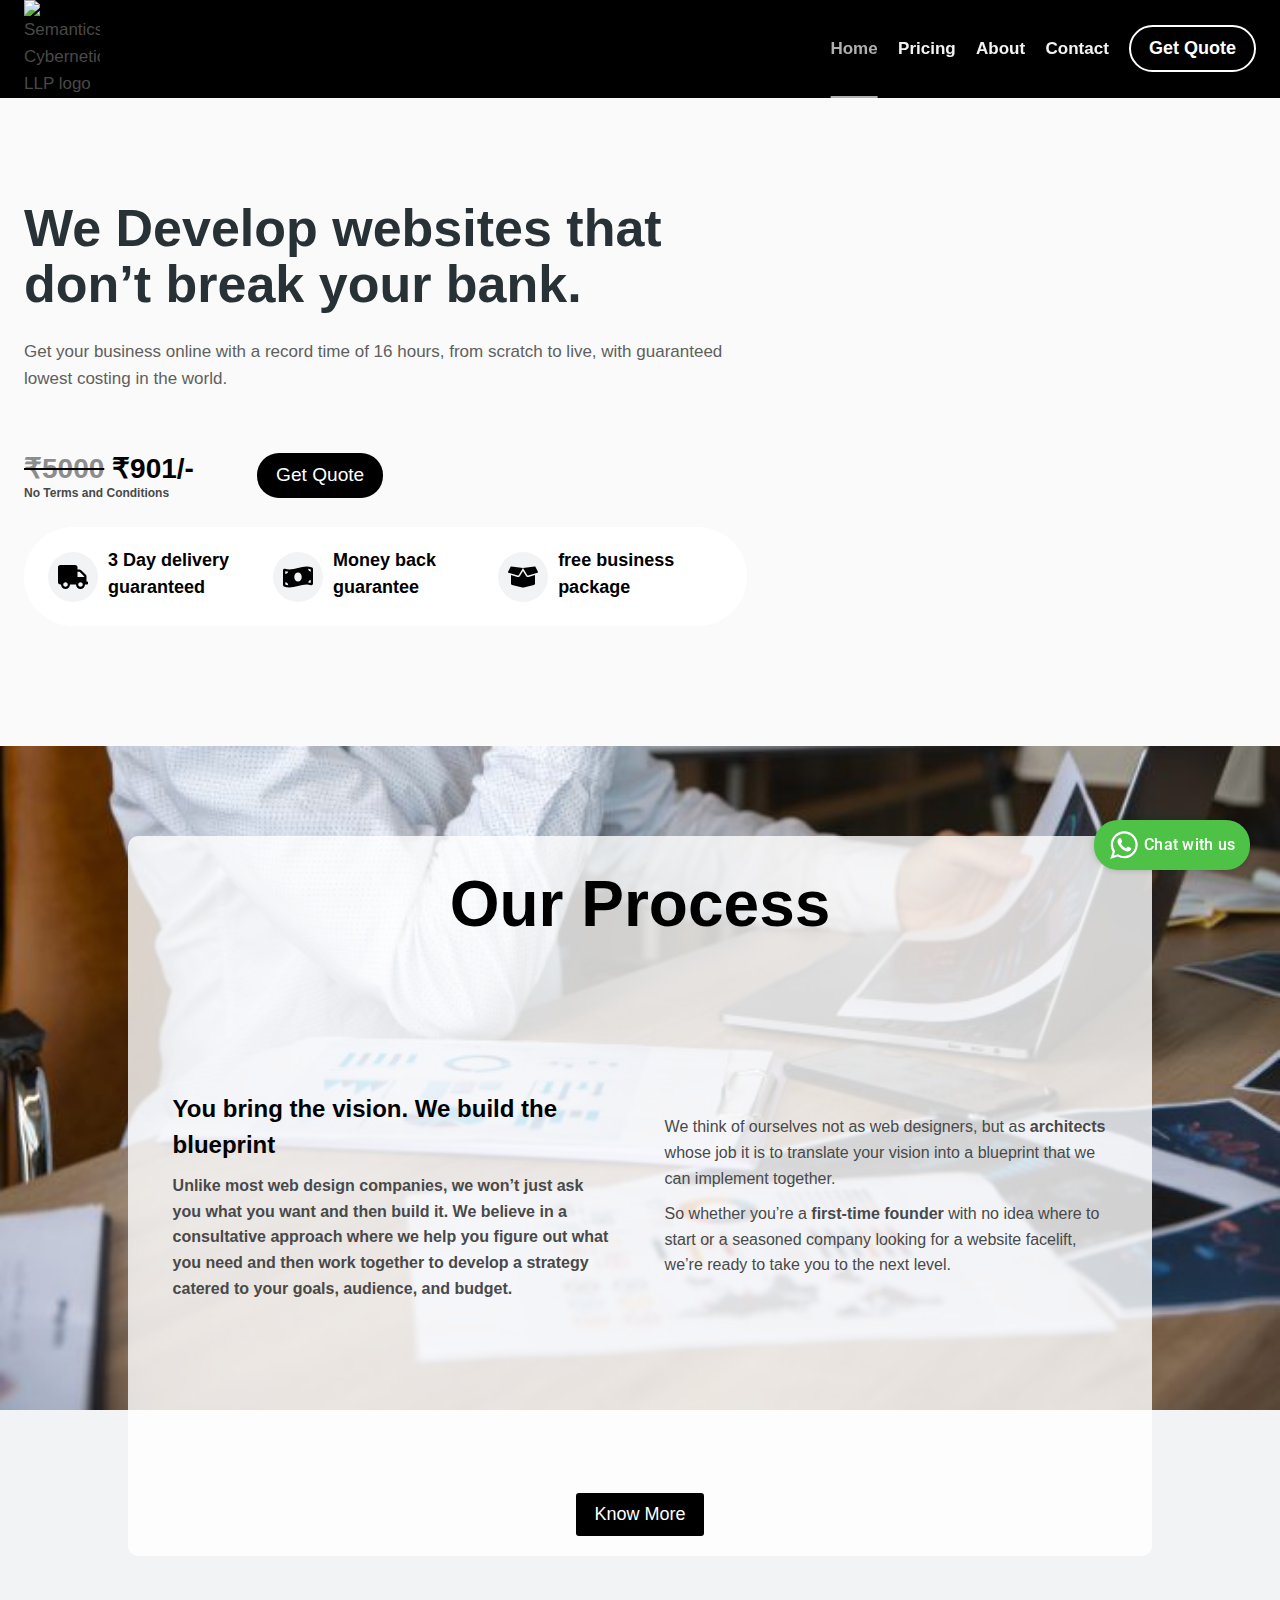
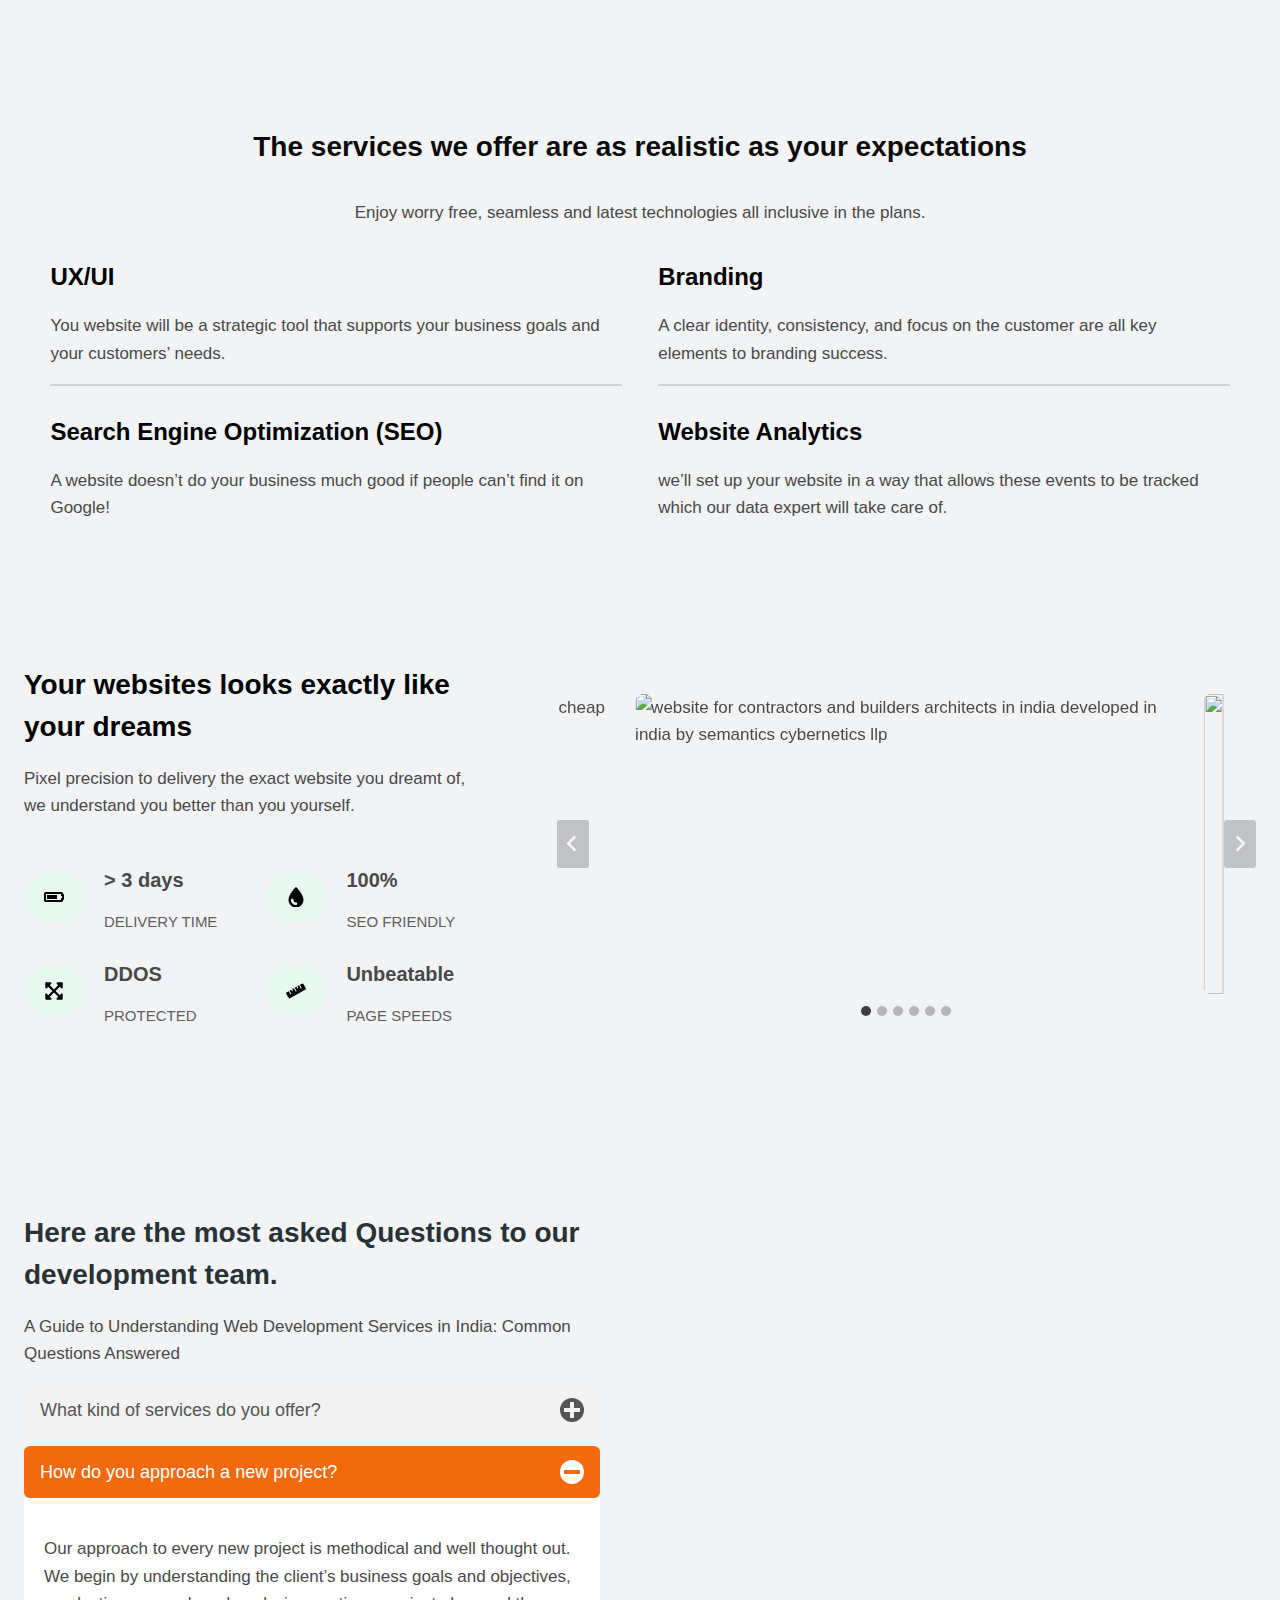
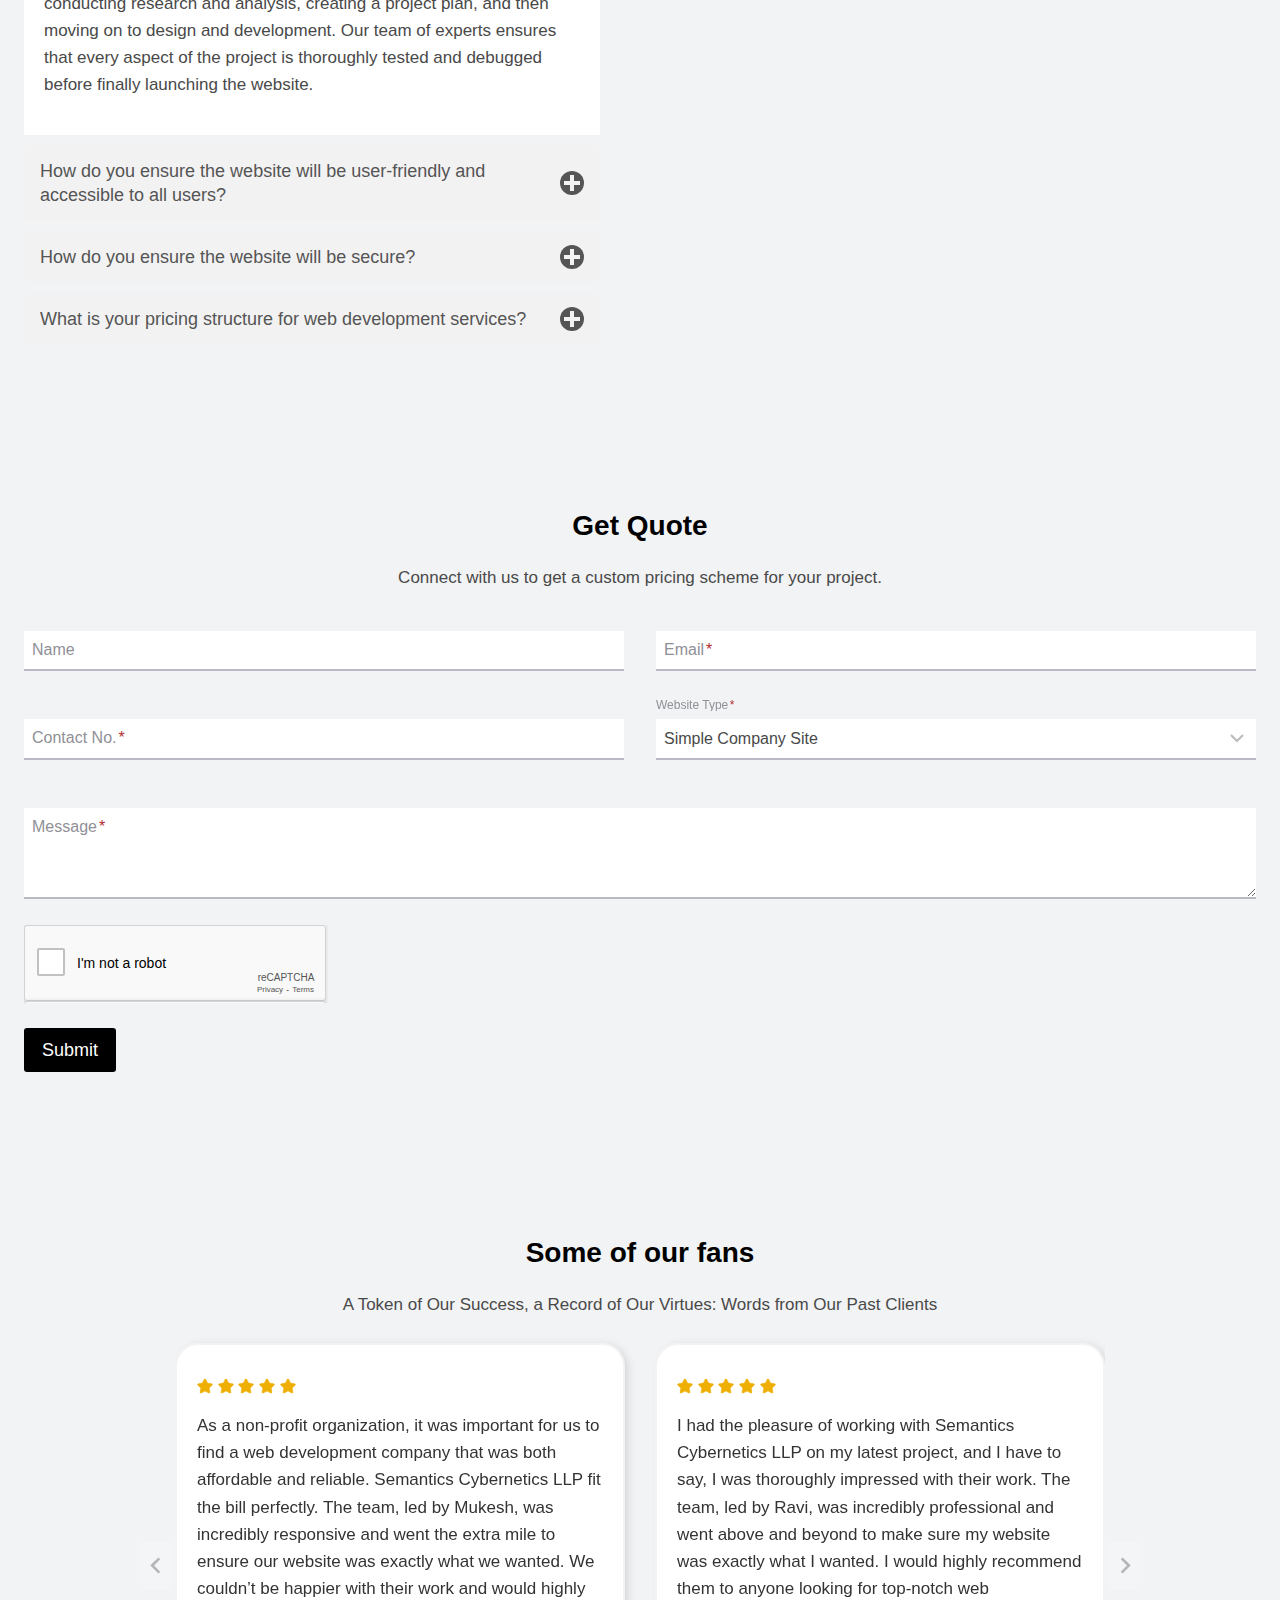
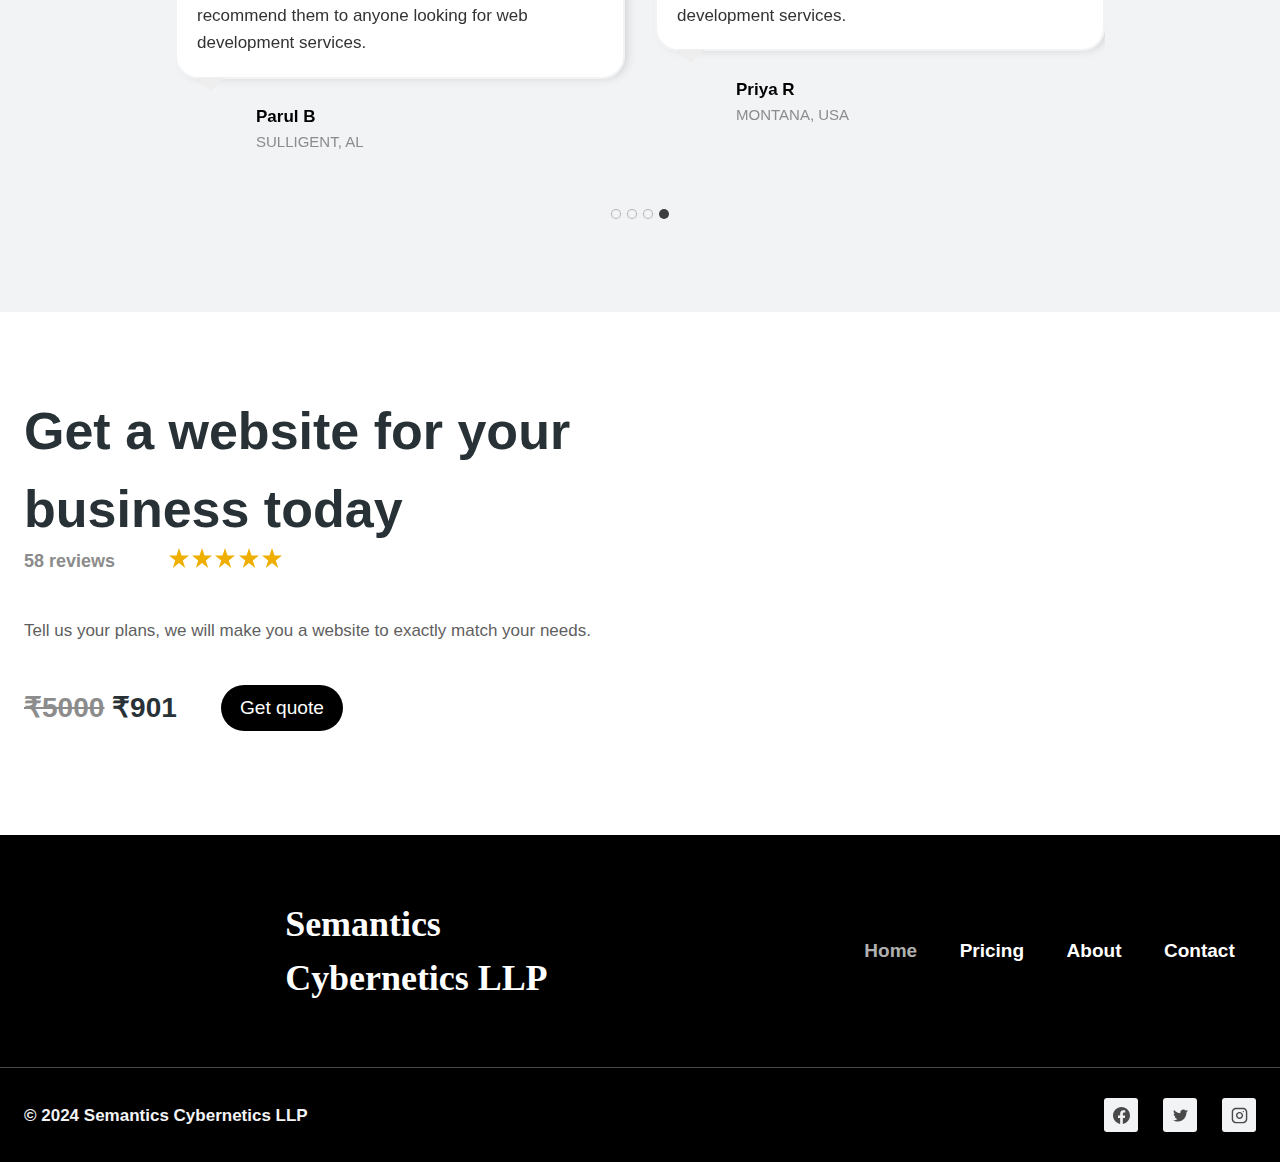
==== index.html @ c0af5b76 "Add files via upload" ====
<!DOCTYPE html>
<html lang="en-US" class="" itemtype="https://schema.org/WebPage" itemscope="" style="--scrollbar-offset: 23px;">
<div id="in-page-channel-node-id" data-channel-name="in_page_channel_gpv8ZA"></div>

<head>
	<meta http-equiv="Content-Type" content="text/html; charset=UTF-8">
	<meta http-equiv="origin-trial"
		content="[base64]">
	<meta name="viewport" content="width=device-width, initial-scale=1, minimum-scale=1">
	<link rel="stylesheet" id="kadence-kb-splide-css" href="./public/kadence-splide.min.css" media="all">
	<link rel="stylesheet" id="kadence-blocks-splide-css" href="./public/kb-blocks-splide.min.css" media="all">
	<meta name="robots" content="index, follow, max-image-preview:large, max-snippet:-1, max-video-preview:-1">
	<title>Semantics Cybernetics - Best Web Development Company in India</title>
	<meta name="description"
		content="Trusted for expert search engine optimization, secure websites, and DDOS protection, the ultimate web devopment company in INDIA. Experience high-quality web development services at affordable rates with fast delivery times.">
	<link rel="canonical" href="https://secy.co.in/">
	<meta property="og:locale" content="en_US">
	<meta property="og:type" content="website">
	<meta property="og:title" content="Semantics Cybernetics - Best Web Development Company in India">
	<meta property="og:description"
		content="Trusted for expert search engine optimization, secure websites, and DDOS protection, the ultimate web devopment company in INDIA. Experience high-quality web development services at affordable rates with fast delivery times.">
	<meta property="og:url" content="https://secy.co.in/">
	<meta property="og:site_name" content="Semantics Cybernetics">
	<meta property="article:modified_time" content="2023-11-03T21:18:06+00:00">
	<meta property="og:image"
		content="https://secy.co.in/storage/2023/11/office-workers-using-finance-graphs-683x1024.jpg">
	<meta name="twitter:card" content="summary_large_image">
	<script type="text/javascript" async="" src="./public/recaptcha__en.js.download" crossorigin="anonymous"
		integrity="sha384-rT2oxg4iyBQHCBDmO5FKCpCkuhA/D4wr4iso9Mam8l5oD+twbrStu6rkUmnvVmtw"></script>
	<script type="application/ld+json"
		class="yoast-schema-graph">{"@context":"https://schema.org","@graph":[{"@type":["WebPage","ProfilePage"],"@id":"https://secy.co.in/","url":"https://secy.co.in/","name":"Semantics Cybernetics - Best Web Development Company in India","isPartOf":{"@id":"https://secy.co.in/#website"},"about":{"@id":"https://secy.co.in/#organization"},"primaryImageOfPage":{"@id":"https://secy.co.in/#primaryimage"},"image":{"@id":"https://secy.co.in/#primaryimage"},"thumbnailUrl":"https://secy.co.in/storage/2023/11/office-workers-using-finance-graphs-683x1024.jpg","datePublished":"2021-12-25T12:41:08+00:00","dateModified":"2023-11-03T21:18:06+00:00","description":"Trusted for expert search engine optimization, secure websites, and DDOS protection, the ultimate web devopment company in INDIA. Experience high-quality web development services at affordable rates with fast delivery times.","breadcrumb":{"@id":"https://secy.co.in/#breadcrumb"},"inLanguage":"en-US","potentialAction":[{"@type":"ReadAction","target":["https://secy.co.in/"]}]},{"@type":"ImageObject","inLanguage":"en-US","@id":"https://secy.co.in/#primaryimage","url":"https://secy.co.in/storage/2023/11/office-workers-using-finance-graphs-scaled.jpg","contentUrl":"https://secy.co.in/storage/2023/11/office-workers-using-finance-graphs-scaled.jpg","width":1707,"height":2560,"caption":"Team Process at Semantics Cybernetics LLP"},{"@type":"BreadcrumbList","@id":"https://secy.co.in/#breadcrumb","itemListElement":[{"@type":"ListItem","position":1,"name":"Home"}]},{"@type":"WebSite","@id":"https://secy.co.in/#website","url":"https://secy.co.in/","name":"Semantics Cybernetics","description":"Awesome Website Development","publisher":{"@id":"https://secy.co.in/#organization"},"alternateName":"SeCy","potentialAction":[{"@type":"SearchAction","target":{"@type":"EntryPoint","urlTemplate":"https://secy.co.in/?s={search_term_string}"},"query-input":"required name=search_term_string"}],"inLanguage":"en-US"},{"@type":"Organization","@id":"https://secy.co.in/#organization","name":"Semantics Cybernetics LLP","alternateName":"SeCy","url":"https://secy.co.in/","logo":{"@type":"ImageObject","inLanguage":"en-US","@id":"https://secy.co.in/#/schema/logo/image/","url":"https://secy.co.in/storage/2023/02/SeCy-Orange-Gradient.png","contentUrl":"https://secy.co.in/storage/2023/02/SeCy-Orange-Gradient.png","width":1557,"height":942,"caption":"Semantics Cybernetics LLP"},"image":{"@id":"https://secy.co.in/#/schema/logo/image/"},"mainEntityOfPage":{"@id":"https://secy.co.in/"}}]}</script>
	<meta name="google-site-verification" content="K4ntUdf86Wr6j3VxGRtyZbbBjKArEpvR2yXHr0nszTc">
	<link rel="alternate" type="application/rss+xml" title="Semantics Cybernetics » Feed"
		href="https://secy.co.in/feed/">
	<link rel="alternate" type="application/rss+xml" title="Semantics Cybernetics » Comments Feed"
		href="https://secy.co.in/comments/feed/">
	<script>document.documentElement.classList.remove('no-js');</script>
	<script>
		window._wpemojiSettings = { "baseUrl": "https:\/\/s.w.org\/images\/core\/emoji\/15.0.3\/72x72\/", "ext": ".png", "svgUrl": "https:\/\/s.w.org\/images\/core\/emoji\/15.0.3\/svg\/", "svgExt": ".svg", "source": { "concatemoji": "https:\/\/secy.co.in\/lib\/js\/wp-emoji-release.min.js" } };
		/*! This file is auto-generated */
		!function (i, n) { var o, s, e; function c(e) { try { var t = { supportTests: e, timestamp: (new Date).valueOf() }; sessionStorage.setItem(o, JSON.stringify(t)) } catch (e) { } } function p(e, t, n) { e.clearRect(0, 0, e.canvas.width, e.canvas.height), e.fillText(t, 0, 0); var t = new Uint32Array(e.getImageData(0, 0, e.canvas.width, e.canvas.height).data), r = (e.clearRect(0, 0, e.canvas.width, e.canvas.height), e.fillText(n, 0, 0), new Uint32Array(e.getImageData(0, 0, e.canvas.width, e.canvas.height).data)); return t.every(function (e, t) { return e === r[t] }) } function u(e, t, n) { switch (t) { case "flag": return n(e, "\ud83c\udff3\ufe0f\u200d\u26a7\ufe0f", "\ud83c\udff3\ufe0f\u200b\u26a7\ufe0f") ? !1 : !n(e, "\ud83c\uddfa\ud83c\uddf3", "\ud83c\uddfa\u200b\ud83c\uddf3") && !n(e, "\ud83c\udff4\udb40\udc67\udb40\udc62\udb40\udc65\udb40\udc6e\udb40\udc67\udb40\udc7f", "\ud83c\udff4\u200b\udb40\udc67\u200b\udb40\udc62\u200b\udb40\udc65\u200b\udb40\udc6e\u200b\udb40\udc67\u200b\udb40\udc7f"); case "emoji": return !n(e, "\ud83d\udc26\u200d\u2b1b", "\ud83d\udc26\u200b\u2b1b") }return !1 } function f(e, t, n) { var r = "undefined" != typeof WorkerGlobalScope && self instanceof WorkerGlobalScope ? new OffscreenCanvas(300, 150) : i.createElement("canvas"), a = r.getContext("2d", { willReadFrequently: !0 }), o = (a.textBaseline = "top", a.font = "600 32px Arial", {}); return e.forEach(function (e) { o[e] = t(a, e, n) }), o } function t(e) { var t = i.createElement("script"); t.src = e, t.defer = !0, i.head.appendChild(t) } "undefined" != typeof Promise && (o = "wpEmojiSettingsSupports", s = ["flag", "emoji"], n.supports = { everything: !0, everythingExceptFlag: !0 }, e = new Promise(function (e) { i.addEventListener("DOMContentLoaded", e, { once: !0 }) }), new Promise(function (t) { var n = function () { try { var e = JSON.parse(sessionStorage.getItem(o)); if ("object" == typeof e && "number" == typeof e.timestamp && (new Date).valueOf() < e.timestamp + 604800 && "object" == typeof e.supportTests) return e.supportTests } catch (e) { } return null }(); if (!n) { if ("undefined" != typeof Worker && "undefined" != typeof OffscreenCanvas && "undefined" != typeof URL && URL.createObjectURL && "undefined" != typeof Blob) try { var e = "postMessage(" + f.toString() + "(" + [JSON.stringify(s), u.toString(), p.toString()].join(",") + "));", r = new Blob([e], { type: "text/javascript" }), a = new Worker(URL.createObjectURL(r), { name: "wpTestEmojiSupports" }); return void (a.onmessage = function (e) { c(n = e.data), a.terminate(), t(n) }) } catch (e) { } c(n = f(s, u, p)) } t(n) }).then(function (e) { for (var t in e) n.supports[t] = e[t], n.supports.everything = n.supports.everything && n.supports[t], "flag" !== t && (n.supports.everythingExceptFlag = n.supports.everythingExceptFlag && n.supports[t]); n.supports.everythingExceptFlag = n.supports.everythingExceptFlag && !n.supports.flag, n.DOMReady = !1, n.readyCallback = function () { n.DOMReady = !0 } }).then(function () { return e }).then(function () { var e; n.supports.everything || (n.readyCallback(), (e = n.source || {}).concatemoji ? t(e.concatemoji) : e.wpemoji && e.twemoji && (t(e.twemoji), t(e.wpemoji))) })) }((window, document), window._wpemojiSettings);
	</script>
	<style id="wp-emoji-styles-inline-css">
		img.wp-smiley,
		img.emoji {
			display: inline !important;
			border: none !important;
			box-shadow: none !important;
			height: 1em !important;
			width: 1em !important;
			margin: 0 0.07em !important;
			vertical-align: -0.1em !important;
			background: none !important;
			padding: 0 !important;
		}
	</style>
	<link rel="stylesheet" id="wp-block-library-css" href="./public/style.min.css" media="all">
	<link rel="stylesheet" href="style.css">
	<link rel="stylesheet" id="child-theme-css" href="./public/style.css" media="all">
	<link rel="stylesheet" id="kadence-global-css" href="./public/global.min.css" media="all">
	<link rel="stylesheet" id="kadence-header-css" href="./public/header.min.css" media="all">
	<link rel="stylesheet" id="kadence-content-css" href="./public/content.min.css" media="all">
	<link rel="stylesheet" id="kadence-footer-css" href="./public/footer.min.css" media="all">
	<link rel="stylesheet" id="kadence-blocks-rowlayout-css" href="./public/style-blocks-rowlayout.css" media="all">
	<link rel="stylesheet" id="kadence-blocks-column-css" href="./public/style-blocks-column.css" media="all">
	</style>
	<link rel="stylesheet" id="kadence-blocks-icon-css" href="./public/style-blocks-icon.css" media="all">
	<link rel="stylesheet" id="kadence-blocks-advancedbtn-css" href="./public/style-blocks-advancedbtn.css" media="all">
	<link rel="stylesheet" id="kadence-blocks-infobox-css" href="./public/style-blocks-infobox.css" media="all">
	<link rel="stylesheet" id="kadence-blocks-advancedgallery-css" href="./public/style-blocks-advancedgallery.css"
		media="all">
	<link rel="stylesheet" id="kadence-blocks-image-css" href="./public/style-blocks-image.css" media="all">
	<link rel="stylesheet" id="kadence-blocks-spacer-css" href="./public/style-blocks-spacer.css" media="all">
	<link rel="stylesheet" id="kadence-blocks-accordion-css" href="./public/style-blocks-accordion.css" media="all">
	<link rel="stylesheet" id="kadence-blocks-advanced-form-css" href="./public/style-blocks-advanced-form.css"
		media="all">
	<link rel="stylesheet" id="kadence-blocks-testimonials-css" href="./public/style-blocks-testimonials.css"
		media="all">
	<style id="kadence-blocks-global-variables-inline-css">

	</style>
	<link rel="stylesheet" id="rpt-css" href="./public/rpt_style.min.css" media="all">
	<script src="./public/jquery.min.js.download" id="jquery-core-js"></script>
	<script src="./public/jquery-migrate.min.js.download" id="jquery-migrate-js"></script>
	<script src="./public/rpt.min.js.download" id="rpt-js"></script>
	<link rel="shortlink" href="https://secy.co.in/">
	<link rel="alternate" type="application/json+oembed"
		href="https://secy.co.in/wp-json/oembed/1.0/embed?url=https%3A%2F%2Fsecy.co.in%2F">
	<link rel="alternate" type="text/xml+oembed"
		href="https://secy.co.in/wp-json/oembed/1.0/embed?url=https%3A%2F%2Fsecy.co.in%2F&amp;format=xml">
	<link rel="stylesheet" id="kadence-fonts-css" href="./public/css" media="all">
	<link rel="icon" href="https://secy.co.in/storage/2023/02/cropped-SeCy-Orange-Gradient-Square-32x32.png"
		sizes="32x32">
	<link rel="icon" href="https://secy.co.in/storage/2023/02/cropped-SeCy-Orange-Gradient-Square-192x192.png"
		sizes="192x192">
	<link rel="apple-touch-icon"
		href="https://secy.co.in/storage/2023/02/cropped-SeCy-Orange-Gradient-Square-180x180.png">
	<meta name="msapplication-TileImage"
		content="https://secy.co.in/storage/2023/02/cropped-SeCy-Orange-Gradient-Square-270x270.png">
	<script type="application/ld+json">
{
  "@context": "http://schema.org",
  "@type": "Organization",
  "name": "Semantics Cybernetics LLP",
  "logo": "https://secy.co.in/storage/2023/02/SeCy-Orange-Gradient-1536x929.png",
  "url": "https://www.secy.co.in/",
  "sameAs": [
    "https://www.facebook.com/Semantics-Cybernetics-LLP-102198345555769",
    "https://twitter.com/securitiesllp",
    "https://www.linkedin.com/company/semantics-cybernetics-llp"
  ],
  "founders": [
    {
      "@type": "Person",
      "name": "Shreyash Dubey"
    },
    {
      "@type": "Person",
      "name": "Drashta Shukla"
    }
  ],
  "address": {
    "@type": "PostalAddress",
    "streetAddress": "123 Main Street",
    "addressLocality": "Ahmedabad",
    "addressRegion": "Gujarat",
    "postalCode": "380008",
    "addressCountry": "India"
  },
  "contactPoint": {
    "@type": "ContactPoint",
    "telephone": "+91 70696 55036",
    "email": "ask@secy.co.in",
    "contactType": "customer service",
    "areaServed": "Worldwide",
    "hoursAvailable": [
      "Monday-Sunday 24 Hours"
    ]
  },
  "openingHoursSpecification": [
    {
      "@type": "OpeningHoursSpecification",
      "dayOfWeek": [
        "Monday",
        "Tuesday",
        "Wednesday",
        "Thursday",
        "Friday",
        "Saturday",
        "Sunday"
      ],
      "opens": "00:00",
      "closes": "23:59"
    }
  ],
  "department": [
    {
      "@type": "Organization",
      "name": "Web Development",
      "url": "https://www.secy.co.in/services/web-development/"
    },
    {
      "@type": "Organization",
      "name": "Search Engine Optimization",
      "url": "https://www.secy.co.in/services/search-engine-optimization/"
    },
    {
      "@type": "Organization",
      "name": "Website Security",
      "url": "https://www.secy.co.in/services/website-security/"
    },
    {
      "@type": "Organization",
      "name": "DDoS Protection",
      "url": "https://www.secy.co.in/services/ddos-protection/"
    }
  ],
  "potentialAction": {
    "@type": "SearchAction",
    "target": "https://www.secy.co.in/search?={search_term_string}",
    "query-input": "required name=search_term_string"
  },
  "taxID": "ABZ-8404"
}
</script>
	<script type="text/javascript" src="./public/integration-plugin.js.download" id="aisensy-wa-widget"
		widget-id="lV8MxW">
		</script>
	<link rel="stylesheet" href="./public/css2">
	<script src="./public/wp-emoji-release.min.js.download" defer=""></script>
</head>

<body
	class="home page-template-default page page-id-939 page-parent wp-custom-logo wp-embed-responsive footer-on-bottom hide-focus-outline link-style-standard content-title-style-hide content-width-fullwidth content-style-unboxed content-vertical-padding-hide non-transparent-header mobile-non-transparent-header">
	<div id="wrapper" class="site wp-site-blocks">
		<a class="skip-link screen-reader-text scroll-ignore" href="https://secy.co.in/#main">Skip to content</a>
		<header id="masthead" class="site-header" role="banner" itemtype="https://schema.org/WPHeader" itemscope="">
			<div id="main-header" class="site-header-wrap">
				<div class="site-header-inner-wrap">
					<div class="site-header-upper-wrap">
						<div class="site-header-upper-inner-wrap">
							<div class="site-main-header-wrap site-header-row-container site-header-focus-item site-header-row-layout-standard"
								data-section="kadence_customizer_header_main">
								<div class="site-header-row-container-inner">
									<div class="site-container">
										<div
											class="site-main-header-inner-wrap site-header-row site-header-row-has-sides site-header-row-no-center">
											<div
												class="site-header-main-section-left site-header-section site-header-section-left">
												<div class="site-header-item site-header-focus-item"
													data-section="title_tagline">
													<div class="site-branding branding-layout-standard"><a
															class="brand has-logo-image" href="https://secy.co.in/"
															rel="home"><img width="1557" height="942"
																src="./public/SeCy-Orange-Gradient.png"
																class="custom-logo" alt="Semantics Cybernetics LLP logo"
																decoding="async" fetchpriority="high"
																srcset="https://secy.co.in/storage/2023/02/SeCy-Orange-Gradient.png 1557w, https://secy.co.in/storage/2023/02/SeCy-Orange-Gradient-600x363.png 600w, https://secy.co.in/storage/2023/02/SeCy-Orange-Gradient-300x182.png 300w, https://secy.co.in/storage/2023/02/SeCy-Orange-Gradient-1024x620.png 1024w, https://secy.co.in/storage/2023/02/SeCy-Orange-Gradient-768x465.png 768w, https://secy.co.in/storage/2023/02/SeCy-Orange-Gradient-1536x929.png 1536w"
																sizes="(max-width: 1557px) 100vw, 1557px">
														</a></div>
												</div>
											</div>
											<div
												class="site-header-main-section-right site-header-section site-header-section-right">
												<div class="site-header-item site-header-focus-item site-header-item-main-navigation header-navigation-layout-stretch-false header-navigation-layout-fill-stretch-false"
													data-section="kadence_customizer_primary_navigation">
													<nav id="site-navigation"
														class="main-navigation header-navigation nav--toggle-sub header-navigation-style-underline-fullheight header-navigation-dropdown-animation-none"
														role="navigation" aria-label="Primary Navigation">
														<div class="primary-menu-container header-menu-container">
															<ul id="primary-menu" class="menu">
																<li id="menu-item-2932"
																	class="menu-item menu-item-type-post_type menu-item-object-page menu-item-home current-menu-item page_item page-item-939 current_page_item menu-item-2932">
																	<a href="#" aria-current="page">Home</a>
																</li>
																<li id="menu-item-2931"
																	class="menu-item menu-item-type-post_type menu-item-object-page menu-item-2931">
																	<a href="https://secy.co.in/pricing/">Pricing</a>
																</li>
																<li id="menu-item-2933"
																	class="menu-item menu-item-type-post_type menu-item-object-page menu-item-2933">
																	<a href="https://secy.co.in/about/">About</a>
																</li>
																<li id="menu-item-2769"
																	class="menu-item menu-item-type-post_type menu-item-object-page menu-item-2769">
																	<a href="https://secy.co.in/contact/">Contact</a>
																</li>
															</ul>
														</div>
													</nav>
												</div>
												<div class="site-header-item site-header-focus-item"
													data-section="kadence_customizer_header_button">
													<div class="header-button-wrap">
														<div class="header-button-inner-wrap"><a
																href="https://secy.co.in/get-quotation/" target="_blank"
																rel="noopener noreferrer"
																class="button header-button button-size-medium button-style-filled">Get
																Quote</a></div>
													</div>
												</div>
											</div>
										</div>
									</div>
								</div>
							</div>
						</div>
					</div>
				</div>
			</div>
			<div id="mobile-header" class="site-mobile-header-wrap">
				<div class="site-header-inner-wrap">
					<div class="site-header-upper-wrap">
						<div class="site-header-upper-inner-wrap">
							<div
								class="site-main-header-wrap site-header-focus-item site-header-row-layout-standard site-header-row-tablet-layout-default site-header-row-mobile-layout-default ">
								<div class="site-header-row-container-inner">
									<div class="site-container">
										<div
											class="site-main-header-inner-wrap site-header-row site-header-row-has-sides site-header-row-no-center">
											<div
												class="site-header-main-section-left site-header-section site-header-section-left">
												<div class="site-header-item site-header-focus-item"
													data-section="title_tagline">
													<div
														class="site-branding mobile-site-branding branding-layout-standard branding-tablet-layout-inherit branding-mobile-layout-inherit">
														<a class="brand has-logo-image" href="https://secy.co.in/"
															rel="home"><img width="1557" height="942"
																src="./public/SeCy-Orange-Gradient.png"
																class="custom-logo" alt="Semantics Cybernetics LLP logo"
																decoding="async"
																srcset="https://secy.co.in/storage/2023/02/SeCy-Orange-Gradient.png 1557w, https://secy.co.in/storage/2023/02/SeCy-Orange-Gradient-600x363.png 600w, https://secy.co.in/storage/2023/02/SeCy-Orange-Gradient-300x182.png 300w, https://secy.co.in/storage/2023/02/SeCy-Orange-Gradient-1024x620.png 1024w, https://secy.co.in/storage/2023/02/SeCy-Orange-Gradient-768x465.png 768w, https://secy.co.in/storage/2023/02/SeCy-Orange-Gradient-1536x929.png 1536w"
																sizes="(max-width: 1557px) 100vw, 1557px">
															<div class="site-title-wrap">
																<div class="site-title vs-md-false">Semantics
																	Cybernetics</div>
															</div>
														</a>
													</div>
												</div>
											</div>
											<div
												class="site-header-main-section-right site-header-section site-header-section-right">
												<div class="site-header-item site-header-focus-item site-header-item-navgation-popup-toggle"
													data-section="kadence_customizer_mobile_trigger">
													<div class="mobile-toggle-open-container">
														<button id="mobile-toggle"
															class="menu-toggle-open drawer-toggle menu-toggle-style-default"
															aria-label="Open menu" data-toggle-target="#mobile-drawer"
															data-toggle-body-class="showing-popup-drawer-from-full"
															aria-expanded="false" data-set-focus=".menu-toggle-close">
															<span class="menu-toggle-icon"><span
																	class="kadence-svg-iconset"><svg
																		class="kadence-svg-icon kadence-menu3-svg"
																		fill="currentColor" version="1.1"
																		xmlns="http://www.w3.org/2000/svg" width="16"
																		height="16" viewBox="0 0 16 16">
																		<title>Toggle Menu</title>
																		<path
																			d="M6 3c0-1.105 0.895-2 2-2s2 0.895 2 2c0 1.105-0.895 2-2 2s-2-0.895-2-2zM6 8c0-1.105 0.895-2 2-2s2 0.895 2 2c0 1.105-0.895 2-2 2s-2-0.895-2-2zM6 13c0-1.105 0.895-2 2-2s2 0.895 2 2c0 1.105-0.895 2-2 2s-2-0.895-2-2z">
																		</path>
																	</svg></span></span>
														</button>
													</div>
												</div>
											</div>
										</div>
									</div>
								</div>
							</div>
						</div>
					</div>
				</div>
			</div>
		</header>
		<div id="inner-wrap" class="wrap hfeed kt-clear">
			<div id="primary" class="content-area">
				<div class="content-container site-container">
					<main id="main" class="site-main" role="main">
						<div class="content-wrap">
							<article id="post-939"
								class="entry content-bg single-entry post-939 page type-page status-publish hentry">
								<div class="entry-content-wrap">
									<div class="entry-content single-content">
										<div
											class="kb-row-layout-wrap kb-row-layout-id939_b041c7-55 alignnone has-theme-palette8-background-color kt-row-has-bg wp-block-kadence-rowlayout">
											<div class="kt-row-layout-overlay kt-row-overlay-normal"></div>
											<div
												class="kt-row-column-wrap kt-has-2-columns kt-row-layout-equal kt-tab-layout-inherit kt-mobile-layout-row kt-row-valign-top kb-theme-content-width">
												<div
													class="wp-block-kadence-column kadence-column939_6c16cb-64 inner-column-1">
													<div class="kt-inside-inner-col">
														<h1 class="kt-adv-heading939_30bcff-85 wp-block-kadence-advancedheading"
															data-kb-block="kb-adv-heading939_30bcff-85"><strong>We
																Develop websites that don’t break your bank.</strong>
														</h1>
														<div
															class="kb-row-layout-wrap kb-row-layout-id939_57c236-44 alignnone wp-block-kadence-rowlayout">
														</div>
														<p class="kt-adv-heading939_3253b1-02 wp-block-kadence-advancedheading"
															data-kb-block="kb-adv-heading939_3253b1-02">Get your
															business online with a record time of 16 hours, from scratch
															to live, with guaranteed lowest costing in the world.</p>
														<div
															class="kb-row-layout-wrap kb-row-layout-id939_e348f8-78 alignnone wp-block-kadence-rowlayout">
															<div
																class="kt-row-column-wrap kt-has-2-columns kt-row-layout-equal kt-tab-layout-inherit kt-mobile-layout-row kt-row-valign-middle">
																<div
																	class="wp-block-kadence-column kadence-column939_431eab-ae inner-column-1">
																	<div class="kt-inside-inner-col">
																		<h2 class="kt-adv-heading939_a0b85a-3f wp-block-kadence-advancedheading has-theme-palette-3-color has-text-color"
																			data-kb-block="kb-adv-heading939_a0b85a-3f">
																			<s><mark style="background-color:rgba(0, 0, 0, 0)"
																					class="has-inline-color has-theme-palette-6-color"><mark
																						class="kt-highlight">₹</mark>5000</mark></s>
																			₹901/-
																		</h2>
																		<span
																			class="kt-adv-heading939_882d6c-2f wp-block-kadence-advancedheading"
																			data-kb-block="kb-adv-heading939_882d6c-2f">No
																			Terms and Conditions</span>
																	</div>
																</div>
																<div
																	class="wp-block-kadence-column kadence-column939_6427fe-74 inner-column-2">
																	<div class="kt-inside-inner-col">
																		<div
																			class="wp-block-kadence-advancedbtn kb-buttons-wrap kb-btns939_c4df04-4f">
																			<a class="kb-button kt-button button kb-btn939_50124f-df kt-btn-size-standard kt-btn-width-type-auto kb-btn-global-inherit kt-btn-has-text-true kt-btn-has-svg-false wp-block-button__link wp-block-kadence-singlebtn"
																				href="https://secy.co.in/get-quotation/"><span
																					class="kt-btn-inner-text">Get
																					Quote</span></a>
																		</div>
																	</div>
																</div>
															</div>
														</div>
														<div
															class="kb-row-layout-wrap kb-row-layout-id939_de37cd-d7 alignnone has-theme-palette9-background-color kt-row-has-bg wp-block-kadence-rowlayout">
															<div
																class="kt-row-column-wrap kt-has-3-columns kt-row-layout-equal kt-tab-layout-inherit kt-mobile-layout-row kt-row-valign-top">
																<div
																	class="wp-block-kadence-column kadence-column939_2ccda7-cb inner-column-1">
																	<div class="kt-inside-inner-col">
																		<div
																			class="wp-block-kadence-infobox kt-info-box939_b47e63-9f">
																			<div
																				class="kt-blocks-info-box-link-wrap kt-blocks-info-box-media-align-left kt-info-halign-left">
																				<div
																					class="kt-blocks-info-box-media-container">
																					<div
																						class="kt-blocks-info-box-media kt-info-media-animate-none">
																						<div
																							class="kadence-info-box-icon-container kt-info-icon-animate-none">
																							<div
																								class="kadence-info-box-icon-inner-container">
																								<span
																									class="kb-svg-icon-wrap kb-svg-icon-fas_truck kt-info-svg-icon"><svg
																										viewBox="0 0 640 512"
																										fill="currentColor"
																										xmlns="http://www.w3.org/2000/svg"
																										aria-hidden="true">
																										<path
																											d="M624 352h-16V243.9c0-12.7-5.1-24.9-14.1-33.9L494 110.1c-9-9-21.2-14.1-33.9-14.1H416V48c0-26.5-21.5-48-48-48H48C21.5 0 0 21.5 0 48v320c0 26.5 21.5 48 48 48h16c0 53 43 96 96 96s96-43 96-96h128c0 53 43 96 96 96s96-43 96-96h48c8.8 0 16-7.2 16-16v-32c0-8.8-7.2-16-16-16zM160 464c-26.5 0-48-21.5-48-48s21.5-48 48-48 48 21.5 48 48-21.5 48-48 48zm320 0c-26.5 0-48-21.5-48-48s21.5-48 48-48 48 21.5 48 48-21.5 48-48 48zm80-208H416V144h44.1l99.9 99.9V256z">
																										</path>
																									</svg></span>
																							</div>
																						</div>
																					</div>
																				</div>
																				<div class="kt-infobox-textcontent">
																					<h6
																						class="kt-blocks-info-box-title">
																						3 Day delivery guaranteed</h6>
																				</div>
																			</div>
																		</div>
																	</div>
																</div>
																<div
																	class="wp-block-kadence-column kadence-column939_94bddd-c3 inner-column-2">
																	<div class="kt-inside-inner-col">
																		<div
																			class="wp-block-kadence-infobox kt-info-box939_e4626e-0f">
																			<div
																				class="kt-blocks-info-box-link-wrap kt-blocks-info-box-media-align-left kt-info-halign-left">
																				<div
																					class="kt-blocks-info-box-media-container">
																					<div
																						class="kt-blocks-info-box-media kt-info-media-animate-none">
																						<div
																							class="kadence-info-box-icon-container kt-info-icon-animate-none">
																							<div
																								class="kadence-info-box-icon-inner-container">
																								<span
																									class="kb-svg-icon-wrap kb-svg-icon-fas_money-bill-wave kt-info-svg-icon"><svg
																										viewBox="0 0 640 512"
																										fill="currentColor"
																										xmlns="http://www.w3.org/2000/svg"
																										aria-hidden="true">
																										<path
																											d="M621.16 54.46C582.37 38.19 543.55 32 504.75 32c-123.17-.01-246.33 62.34-369.5 62.34-30.89 0-61.76-3.92-92.65-13.72-3.47-1.1-6.95-1.62-10.35-1.62C15.04 79 0 92.32 0 110.81v317.26c0 12.63 7.23 24.6 18.84 29.46C57.63 473.81 96.45 480 135.25 480c123.17 0 246.34-62.35 369.51-62.35 30.89 0 61.76 3.92 92.65 13.72 3.47 1.1 6.95 1.62 10.35 1.62 17.21 0 32.25-13.32 32.25-31.81V83.93c-.01-12.64-7.24-24.6-18.85-29.47zM48 132.22c20.12 5.04 41.12 7.57 62.72 8.93C104.84 170.54 79 192.69 48 192.69v-60.47zm0 285v-47.78c34.37 0 62.18 27.27 63.71 61.4-22.53-1.81-43.59-6.31-63.71-13.62zM320 352c-44.19 0-80-42.99-80-96 0-53.02 35.82-96 80-96s80 42.98 80 96c0 53.03-35.83 96-80 96zm272 27.78c-17.52-4.39-35.71-6.85-54.32-8.44 5.87-26.08 27.5-45.88 54.32-49.28v57.72zm0-236.11c-30.89-3.91-54.86-29.7-55.81-61.55 19.54 2.17 38.09 6.23 55.81 12.66v48.89z">
																										</path>
																									</svg></span>
																							</div>
																						</div>
																					</div>
																				</div>
																				<div class="kt-infobox-textcontent">
																					<h6
																						class="kt-blocks-info-box-title">
																						Money back guarantee</h6>
																				</div>
																			</div>
																		</div>
																	</div>
																</div>
																<div
																	class="wp-block-kadence-column kadence-column939_d7e68b-b6 inner-column-3">
																	<div class="kt-inside-inner-col">
																		<div
																			class="wp-block-kadence-infobox kt-info-box939_378e4b-0e">
																			<div
																				class="kt-blocks-info-box-link-wrap kt-blocks-info-box-media-align-left kt-info-halign-left">
																				<div
																					class="kt-blocks-info-box-media-container">
																					<div
																						class="kt-blocks-info-box-media kt-info-media-animate-none">
																						<div
																							class="kadence-info-box-icon-container kt-info-icon-animate-none">
																							<div
																								class="kadence-info-box-icon-inner-container">
																								<span
																									class="kb-svg-icon-wrap kb-svg-icon-fas_box-open kt-info-svg-icon"><svg
																										viewBox="0 0 640 512"
																										fill="currentColor"
																										xmlns="http://www.w3.org/2000/svg"
																										aria-hidden="true">
																										<path
																											d="M53.2 41L1.7 143.8c-4.6 9.2.3 20.2 10.1 23l197.9 56.5c7.1 2 14.7-1 18.5-7.3L320 64 69.8 32.1c-6.9-.8-13.5 2.7-16.6 8.9zm585.1 102.8L586.8 41c-3.1-6.2-9.8-9.8-16.7-8.9L320 64l91.7 152.1c3.8 6.3 11.4 9.3 18.5 7.3l197.9-56.5c9.9-2.9 14.7-13.9 10.2-23.1zM425.7 256c-16.9 0-32.8-9-41.4-23.4L320 126l-64.2 106.6c-8.7 14.5-24.6 23.5-41.5 23.5-4.5 0-9-.6-13.3-1.9L64 215v178c0 14.7 10 27.5 24.2 31l216.2 54.1c10.2 2.5 20.9 2.5 31 0L551.8 424c14.2-3.6 24.2-16.4 24.2-31V215l-137 39.1c-4.3 1.3-8.8 1.9-13.3 1.9z">
																										</path>
																									</svg></span>
																							</div>
																						</div>
																					</div>
																				</div>
																				<div class="kt-infobox-textcontent">
																					<h6
																						class="kt-blocks-info-box-title">
																						free business package</h6>
																				</div>
																			</div>
																		</div>
																	</div>
																</div>
															</div>
														</div>
													</div>
												</div>
												<div
													class="wp-block-kadence-column kadence-column939_ba6213-56 kvs-sm-false inner-column-2">
													<div class="kt-inside-inner-col"></div>
												</div>
											</div>
										</div>
										<div
											class="kb-row-layout-wrap kb-row-layout-id939_bb9516-58 alignnone has-theme-palette7-background-color kt-row-has-bg wp-block-kadence-rowlayout">
											<div class="progress">
												<h1 class="kt-adv-heading939_b19bfd-99 wp-block-kadence-advancedheading has-theme-palette-1-color has-text-color"
													data-kb-block="kb-adv-heading939_b19bfd-99">Our Process</h1>
												<div class="inner-progress">
													<div class="kt-inside-inner-col">
														<h2 class="kt-adv-heading939_37d6e6-f3 wp-block-kadence-advancedheading has-theme-palette-3-color has-text-color"
															data-kb-block="kb-adv-heading939_37d6e6-f3">
															You bring the vision. We build the blueprint
														</h2>
														<p class="kt-adv-heading939_6daeed-4a wp-block-kadence-advancedheading"
															data-kb-block="kb-adv-heading939_6daeed-4a">
															<strong>Unlike most web design companies, we won’t just ask
																you what you want and then build it. We believe in a
																consultative approach where we help you figure out what
																you need and then work together to develop a strategy
																catered to your goals, audience, and budget.</strong>
														</p>
													</div>
													<div class="kt-inside-inner-col">
														<p class="kt-adv-heading939_659c6e-f7 wp-block-kadence-advancedheading"
															data-kb-block="kb-adv-heading939_659c6e-f7">
															We think of ourselves not as web designers, but as
															<strong>architects</strong> whose job it is to translate
															your vision into a blueprint that we can implement together.
														</p>
														<p class="kt-adv-heading939_00b35f-ac wp-block-kadence-advancedheading"
															data-kb-block="kb-adv-heading939_00b35f-ac">
															So whether you’re a <strong>first-time founder</strong> with
															no idea where to start or a seasoned company looking for a
															website facelift, we’re ready to take you to the next level.
														</p>
													</div>
												</div>
												<div
													class="wp-block-kadence-advancedbtn kb-buttons-wrap kb-btns939_7eef61-66">
													<span
														class="kb-button kt-button button kb-btn939_5ef666-9e kt-btn-size-standard kt-btn-width-type-auto kb-btn-global-fill kt-btn-has-text-true kt-btn-has-svg-false wp-block-kadence-singlebtn">
														<span class="kt-btn-inner-text">Know More</span>
													</span>
												</div>
											</div>
										</div>
									</div>
									<div
										class="kb-row-layout-wrap kb-row-layout-id939_f30177-7a alignfull kt-row-has-bg wp-block-kadence-rowlayout">
										<div class="kt-row-layout-overlay kt-row-overlay-gradient"></div>

									</div>
									<div
										class="kb-row-layout-wrap kb-row-layout-id939_d72d72-8a alignnone has-theme-palette7-background-color kt-row-has-bg wp-block-kadence-rowlayout">
										<div
											class="kt-row-column-wrap kt-has-1-columns kt-row-layout-equal kt-tab-layout-inherit kt-mobile-layout-row kt-row-valign-top kb-theme-content-width">
											<div
												class="wp-block-kadence-column kadence-column939_b9cd33-b0 inner-column-1">
												<div class="kt-inside-inner-col">
													<h2 class="kt-adv-heading939_d77913-f9 wp-block-kadence-advancedheading"
														data-kb-block="kb-adv-heading939_d77913-f9">The services we
														offer are as realistic as your expectations</h2>
													<p class="kt-adv-heading939_e9e069-ef wp-block-kadence-advancedheading"
														data-kb-block="kb-adv-heading939_e9e069-ef">Enjoy worry
														free, seamless and latest technologies all inclusive in the
														plans.</p> <br>
													<div
														class="kb-row-layout-wrap kb-row-layout-id939_293849-3b alignnone wp-block-kadence-rowlayout">
														<div class="features">
															<div class="feature">
																<h3>UX/UI</h3>
																<p>You website will be a strategic tool that
																	supports your business goals and your customers’
																	needs.
																</p>
																<hr>
															</div>
															<div class="feature">
																<h3>Branding</h3>
																<p>A clear identity, consistency, and focus on the
																	customer are all key elements to branding
																	success.</p>
																<hr>
															</div>
															<div class="feature">
																<h3>Search Engine Optimization (SEO)</h3>
																<p>A website doesn’t do your business much good if
																	people can’t find it on Google!</p>
															</div>
															<div class="feature">
																<h3>Website Analytics</h3>
																<p>we’ll set up your website in a way that allows
																	these events to be tracked which our data expert
																	will take care of.</p>
															</div>
														</div>
													</div>
												</div>
											</div>
										</div>
										<div
											class="kb-row-layout-wrap kb-row-layout-id939_a172d8-fa alignnone wp-block-kadence-rowlayout">
											<div
												class="kt-row-column-wrap kt-has-2-columns kt-row-layout-equal kt-tab-layout-inherit kt-mobile-layout-row kt-row-valign-middle kb-theme-content-width">
												<div
													class="wp-block-kadence-column kadence-column939_d018d6-22 inner-column-1">
													<div class="kt-inside-inner-col">
														<h2 class="kt-adv-heading939_c76e05-f5 wp-block-kadence-advancedheading"
															data-kb-block="kb-adv-heading939_c76e05-f5">Your
															websites
															looks exactly like your dreams</h2>
														<p class="kt-adv-heading939_6358db-96 wp-block-kadence-advancedheading"
															data-kb-block="kb-adv-heading939_6358db-96">Pixel
															precision
															to delivery the exact website you dreamt of, we
															understand
															you better than you yourself.</p>
														<div
															class="kb-row-layout-wrap kb-row-layout-id939_dc99b4-6f alignnone wp-block-kadence-rowlayout">
															<div
																class="kt-row-column-wrap kt-has-2-columns kt-row-layout-equal kt-tab-layout-inherit kt-mobile-layout-row kt-row-valign-top">
																<div
																	class="wp-block-kadence-column kadence-column939_67dc0b-81 inner-column-1">
																	<div class="kt-inside-inner-col">
																		<div
																			class="wp-block-kadence-infobox kt-info-box939_ebdc9c-3b">
																			<div
																				class="kt-blocks-info-box-link-wrap kt-blocks-info-box-media-align-left kt-info-halign-left">
																				<div
																					class="kt-blocks-info-box-media-container">
																					<div
																						class="kt-blocks-info-box-media kt-info-media-animate-none">
																						<div
																							class="kadence-info-box-icon-container kt-info-icon-animate-none">
																							<div
																								class="kadence-info-box-icon-inner-container">
																								<span
																									class="kb-svg-icon-wrap kb-svg-icon-fas_battery-three-quarters kt-info-svg-icon"><svg
																										viewBox="0 0 640 512"
																										fill="currentColor"
																										xmlns="http://www.w3.org/2000/svg"
																										role="img">
																										<title>
																											battery
																										</title>
																										<path
																											d="M544 160v64h32v64h-32v64H64V160h480m16-64H48c-26.51 0-48 21.49-48 48v224c0 26.51 21.49 48 48 48h512c26.51 0 48-21.49 48-48v-16h8c13.255 0 24-10.745 24-24V184c0-13.255-10.745-24-24-24h-8v-16c0-26.51-21.49-48-48-48zm-144 96H96v128h320V192z">
																										</path>
																									</svg></span>
																							</div>
																						</div>
																					</div>
																				</div>
																				<div class="kt-infobox-textcontent">
																					<h5
																						class="kt-blocks-info-box-title">
																						&gt; 3 days</h5>
																					<p class="kt-blocks-info-box-text">
																						DELIVERY TIME</p>
																				</div>
																			</div>
																		</div>
																		<div
																			class="wp-block-kadence-infobox kt-info-box939_bcf4a5-d0">
																			<div
																				class="kt-blocks-info-box-link-wrap kt-blocks-info-box-media-align-left kt-info-halign-left">
																				<div
																					class="kt-blocks-info-box-media-container">
																					<div
																						class="kt-blocks-info-box-media kt-info-media-animate-none">
																						<div
																							class="kadence-info-box-icon-container kt-info-icon-animate-none">
																							<div
																								class="kadence-info-box-icon-inner-container">
																								<span
																									class="kb-svg-icon-wrap kb-svg-icon-fas_expand-arrows-alt kt-info-svg-icon"><svg
																										viewBox="0 0 448 512"
																										fill="currentColor"
																										xmlns="http://www.w3.org/2000/svg"
																										role="img">
																										<title>
																											battery
																										</title>
																										<path
																											d="M448.1 344v112c0 13.3-10.7 24-24 24h-112c-21.4 0-32.1-25.9-17-41l36.2-36.2L224 295.6 116.8 402.9 153 439c15.1 15.1 4.4 41-17 41H24c-13.3 0-24-10.7-24-24V344c0-21.4 25.9-32.1 41-17l36.2 36.2L184.5 256 77.2 148.7 41 185c-15.1 15.1-41 4.4-41-17V56c0-13.3 10.7-24 24-24h112c21.4 0 32.1 25.9 17 41l-36.2 36.2L224 216.4l107.3-107.3L295.1 73c-15.1-15.1-4.4-41 17-41h112c13.3 0 24 10.7 24 24v112c0 21.4-25.9 32.1-41 17l-36.2-36.2L263.6 256l107.3 107.3 36.2-36.2c15.1-15.2 41-4.5 41 16.9z">
																										</path>
																									</svg></span>
																							</div>
																						</div>
																					</div>
																				</div>
																				<div class="kt-infobox-textcontent">
																					<h5
																						class="kt-blocks-info-box-title">
																						DDOS</h5>
																					<p class="kt-blocks-info-box-text">
																						PROTECTED</p>
																				</div>
																			</div>
																		</div>
																	</div>
																</div>
																<div
																	class="wp-block-kadence-column kadence-column939_76a44f-ca inner-column-2">
																	<div class="kt-inside-inner-col">
																		<div
																			class="wp-block-kadence-infobox kt-info-box939_8d4ebc-f1">
																			<div
																				class="kt-blocks-info-box-link-wrap kt-blocks-info-box-media-align-left kt-info-halign-left">
																				<div
																					class="kt-blocks-info-box-media-container">
																					<div
																						class="kt-blocks-info-box-media kt-info-media-animate-none">
																						<div
																							class="kadence-info-box-icon-container kt-info-icon-animate-none">
																							<div
																								class="kadence-info-box-icon-inner-container">
																								<span
																									class="kb-svg-icon-wrap kb-svg-icon-ic_droplet kt-info-svg-icon"><svg
																										viewBox="0 0 8 8"
																										fill="currentColor"
																										xmlns="http://www.w3.org/2000/svg"
																										role="img">
																										<title>
																											battery
																										</title>
																										<path
																											d="M3 0l-.34.34c-.11.11-2.66 2.69-2.66 4.88 0 1.65 1.35 3 3 3s3-1.35 3-3c0-2.18-2.55-4.77-2.66-4.88l-.34-.34zm-1.5 4.72c.28 0 .5.22.5.5 0 .55.45 1 1 1 .28 0 .5.22.5.5s-.22.5-.5.5c-1.1 0-2-.9-2-2 0-.28.22-.5.5-.5z"
																											transform="translate(1)">
																										</path>
																									</svg></span>
																							</div>
																						</div>
																					</div>
																				</div>
																				<div class="kt-infobox-textcontent">
																					<h5
																						class="kt-blocks-info-box-title">
																						100%</h5>
																					<p class="kt-blocks-info-box-text">
																						SEO FRIENDLY</p>
																				</div>
																			</div>
																		</div>
																		<div
																			class="wp-block-kadence-infobox kt-info-box939_d49f2c-69">
																			<div
																				class="kt-blocks-info-box-link-wrap kt-blocks-info-box-media-align-left kt-info-halign-left">
																				<div
																					class="kt-blocks-info-box-media-container">
																					<div
																						class="kt-blocks-info-box-media kt-info-media-animate-none">
																						<div
																							class="kadence-info-box-icon-container kt-info-icon-animate-none">
																							<div
																								class="kadence-info-box-icon-inner-container">
																								<span
																									class="kb-svg-icon-wrap kb-svg-icon-fas_ruler kt-info-svg-icon"><svg
																										viewBox="0 0 640 512"
																										fill="currentColor"
																										xmlns="http://www.w3.org/2000/svg"
																										role="img">
																										<title>
																											battery
																										</title>
																										<path
																											d="M635.7 167.2L556.1 31.7c-8.8-15-28.3-20.1-43.5-11.5l-69 39.1L503.3 161c2.2 3.8.9 8.5-2.9 10.7l-13.8 7.8c-3.8 2.2-8.7.9-10.9-2.9L416 75l-55.2 31.3 27.9 47.4c2.2 3.8.9 8.5-2.9 10.7l-13.8 7.8c-3.8 2.2-8.7.9-10.9-2.9L333.2 122 278 153.3 337.8 255c2.2 3.7.9 8.5-2.9 10.7l-13.8 7.8c-3.8 2.2-8.7.9-10.9-2.9l-59.7-101.7-55.2 31.3 27.9 47.4c2.2 3.8.9 8.5-2.9 10.7l-13.8 7.8c-3.8 2.2-8.7.9-10.9-2.9l-27.9-47.5-55.2 31.3 59.7 101.7c2.2 3.7.9 8.5-2.9 10.7l-13.8 7.8c-3.8 2.2-8.7.9-10.9-2.9L84.9 262.9l-69 39.1C.7 310.7-4.6 329.8 4.2 344.8l79.6 135.6c8.8 15 28.3 20.1 43.5 11.5L624.1 210c15.2-8.6 20.4-27.8 11.6-42.8z">
																										</path>
																									</svg></span>
																							</div>
																						</div>
																					</div>
																				</div>
																				<div class="kt-infobox-textcontent">
																					<h5
																						class="kt-blocks-info-box-title">
																						Unbeatable</h5>
																					<p class="kt-blocks-info-box-text">
																						PAGE SPEEDS</p>
																				</div>
																			</div>
																		</div>
																	</div>
																</div>
															</div>
														</div>
													</div>
												</div>
												<div
													class="wp-block-kadence-column kadence-column939_8b79e3-6a inner-column-2">
													<div class="kt-inside-inner-col">
														<div
															class="kb-gallery-wrap-id-939_db3a93-e1 alignnone wp-block-kadence-advancedgallery">
															<div class="kb-gallery-ul kb-gallery-non-static kb-gallery-type-fluidcarousel kb-gallery-id-939_db3a93-e1 kb-gallery-caption-style-bottom-hover kb-gallery-filter-none"
																data-image-filter="none" data-lightbox-caption="true">
																<div
																	class="kt-blocks-carousel kt-carousel-container-dotstyle-dark">
																	<div class="kt-blocks-carousel-init kb-blocks-fluid-carousel kt-carousel-arrowstyle-whiteondark kt-carousel-dotstyle-dark kb-splide splide splide-initialized splide-slider splide--loop splide--ltr splide--draggable is-active is-overflow is-initialized"
																		data-slider-anim-speed="400"
																		data-slider-scroll="1" data-slider-arrows="true"
																		data-slider-dots="true"
																		data-slider-hover-pause="false"
																		data-slider-auto="" data-slider-speed="7000"
																		data-slider-type="fluidcarousel"
																		data-slider-center-mode="true"
																		data-slider-gap="20px"
																		data-slider-gap-tablet="20px"
																		data-slider-gap-mobile="20px" id="splide01"
																		role="region" aria-roledescription="carousel">
																		<div class="splide__arrows splide__arrows--ltr">
																			<button
																				class="splide__arrow splide__arrow--prev slick-prev"
																				type="button"
																				aria-label="Go to last slide"
																				aria-controls="splide01-track"><svg
																					xmlns="http://www.w3.org/2000/svg"
																					viewBox="0 0 40 40" width="40"
																					height="40" focusable="false">
																					<path
																						d="m15.5 0.932-4.3 4.38 14.5 14.6-14.5 14.5 4.3 4.4 14.6-14.6 4.4-4.3-4.4-4.4-14.6-14.6z">
																					</path>
																				</svg></button><button
																				class="splide__arrow splide__arrow--next slick-next"
																				type="button" aria-label="Next slide"
																				aria-controls="splide01-track"><svg
																					xmlns="http://www.w3.org/2000/svg"
																					viewBox="0 0 40 40" width="40"
																					height="40" focusable="false">
																					<path
																						d="m15.5 0.932-4.3 4.38 14.5 14.6-14.5 14.5 4.3 4.4 14.6-14.6 4.4-4.3-4.4-4.4-14.6-14.6z">
																					</path>
																				</svg></button>
																		</div>
																		<div class="splide__track splide__track--loop splide__track--ltr splide__track--draggable"
																			id="splide01-track"
																			style="padding-left: 0px; padding-right: 0px;"
																			aria-live="polite" aria-atomic="true">
																			<div class="splide__list" id="splide01-list"
																				role="presentation"
																				style="transform: translateX(-3250.41px);">
																				<div class="kb-slide-item kb-gallery-carousel-item splide__slide splide__slide--clone is-active"
																					style="max-width: 564px; margin-right: 20px;"
																					id="splide01-clone01"
																					role="tabpanel"
																					aria-roledescription="slide"
																					aria-label="1 of 6"
																					aria-hidden="true">
																					<div
																						class="kadence-blocks-gallery-item">
																						<div
																							class="kadence-blocks-gallery-item-inner">
																							<figure
																								class="kb-gallery-figure kadence-blocks-gallery-item-hide-caption" "=""><div class="
																								kb-gal-image-radius">
																								<div
																									class="kb-gallery-image-contain">
																									<img loading="lazy"
																										decoding="async"
																										src="./public/Screenshot-2023-11-04-013343-1024x560.png"
																										width="1024"
																										height="560"
																										alt="website for contractors and builders architects in india developed in india by semantics cybernetics llp"
																										data-full-image="https://secy.co.in/storage/2023/11/Screenshot-2023-11-04-013343.png"
																										data-light-image="https://secy.co.in/storage/2023/11/Screenshot-2023-11-04-013343.png"
																										data-id="3006"
																										class="wp-image-3006 skip-lazy"
																										srcset="https://secy.co.in/storage/2023/11/Screenshot-2023-11-04-013343-1024x560.png 1024w, https://secy.co.in/storage/2023/11/Screenshot-2023-11-04-013343-300x164.png 300w, https://secy.co.in/storage/2023/11/Screenshot-2023-11-04-013343-768x420.png 768w, https://secy.co.in/storage/2023/11/Screenshot-2023-11-04-013343-1536x840.png 1536w, https://secy.co.in/storage/2023/11/Screenshot-2023-11-04-013343.png 1894w"
																										sizes="(max-width: 1024px) 100vw, 1024px">
																								</div>
																						</div>
																						</figure>
																					</div>
																				</div>
																			</div>
																			<div class="kb-slide-item kb-gallery-carousel-item splide__slide splide__slide--clone"
																				style="max-width: 564px; margin-right: 20px;"
																				id="splide01-clone02" role="tabpanel"
																				aria-roledescription="slide"
																				aria-label="2 of 6" aria-hidden="true">
																				<div
																					class="kadence-blocks-gallery-item">
																					<div
																						class="kadence-blocks-gallery-item-inner">
																						<figure
																							class="kb-gallery-figure kadence-blocks-gallery-item-hide-caption" "=""><div class="
																							kb-gal-image-radius">
																							<div
																								class="kb-gallery-image-contain">
																								<img loading="lazy"
																									decoding="async"
																									src="./public/frame_chrome_mac_dark-1024x688.png"
																									width="1024"
																									height="688" alt=""
																									data-full-image="https://secy.co.in/storage/2023/02/frame_chrome_mac_dark.png"
																									data-light-image="https://secy.co.in/storage/2023/02/frame_chrome_mac_dark.png"
																									data-id="2726"
																									class="wp-image-2726 skip-lazy"
																									srcset="https://secy.co.in/storage/2023/02/frame_chrome_mac_dark-1024x688.png 1024w, https://secy.co.in/storage/2023/02/frame_chrome_mac_dark-600x403.png 600w, https://secy.co.in/storage/2023/02/frame_chrome_mac_dark-300x202.png 300w, https://secy.co.in/storage/2023/02/frame_chrome_mac_dark-768x516.png 768w, https://secy.co.in/storage/2023/02/frame_chrome_mac_dark-1536x1032.png 1536w, https://secy.co.in/storage/2023/02/frame_chrome_mac_dark.png 1711w"
																									sizes="(max-width: 1024px) 100vw, 1024px">
																							</div>
																					</div>
																					</figure>
																				</div>
																			</div>
																		</div>
																		<div class="kb-slide-item kb-gallery-carousel-item splide__slide splide__slide--clone"
																			style="max-width: 564px; margin-right: 20px;"
																			id="splide01-clone03" role="tabpanel"
																			aria-roledescription="slide"
																			aria-label="3 of 6" aria-hidden="true">
																			<div class="kadence-blocks-gallery-item">
																				<div
																					class="kadence-blocks-gallery-item-inner">
																					<figure
																						class="kb-gallery-figure kadence-blocks-gallery-item-hide-caption" "=""><div class="
																						kb-gal-image-radius">
																						<div
																							class="kb-gallery-image-contain">
																							<img loading="lazy"
																								decoding="async"
																								src="./public/Screenshot-2023-11-04-012713-1024x522.png"
																								width="1024"
																								height="522"
																								alt="Muspaces Interior design website, best quality advanced website built in hyderabad."
																								data-full-image="https://secy.co.in/storage/2023/11/Screenshot-2023-11-04-012713.png"
																								data-light-image="https://secy.co.in/storage/2023/11/Screenshot-2023-11-04-012713.png"
																								data-id="3003"
																								class="wp-image-3003 skip-lazy"
																								srcset="https://secy.co.in/storage/2023/11/Screenshot-2023-11-04-012713-1024x522.png 1024w, https://secy.co.in/storage/2023/11/Screenshot-2023-11-04-012713-300x153.png 300w, https://secy.co.in/storage/2023/11/Screenshot-2023-11-04-012713-768x391.png 768w, https://secy.co.in/storage/2023/11/Screenshot-2023-11-04-012713-1536x783.png 1536w, https://secy.co.in/storage/2023/11/Screenshot-2023-11-04-012713.png 1898w"
																								sizes="(max-width: 1024px) 100vw, 1024px">
																						</div>
																				</div>
																				</figure>
																			</div>
																		</div>
																	</div>
																	<div class="kb-slide-item kb-gallery-carousel-item splide__slide splide__slide--clone"
																		style="max-width: 564px; margin-right: 20px;"
																		id="splide01-clone04" role="tabpanel"
																		aria-roledescription="slide" aria-label="4 of 6"
																		aria-hidden="true">
																		<div class="kadence-blocks-gallery-item">
																			<div
																				class="kadence-blocks-gallery-item-inner">
																				<figure
																					class="kb-gallery-figure kadence-blocks-gallery-item-hide-caption" "=""><div class="
																					kb-gal-image-radius">
																					<div
																						class="kb-gallery-image-contain">
																						<img loading="lazy"
																							decoding="async"
																							src="./public/Screenshot-2023-11-04-013330-1024x558.png"
																							width="1024" height="558"
																							alt="Website build for Horeca store ecommerce in india by semantics cybernetics llp"
																							data-full-image="https://secy.co.in/storage/2023/11/Screenshot-2023-11-04-013330.png"
																							data-light-image="https://secy.co.in/storage/2023/11/Screenshot-2023-11-04-013330.png"
																							data-id="3007"
																							class="wp-image-3007 skip-lazy"
																							srcset="https://secy.co.in/storage/2023/11/Screenshot-2023-11-04-013330-1024x558.png 1024w, https://secy.co.in/storage/2023/11/Screenshot-2023-11-04-013330-300x163.png 300w, https://secy.co.in/storage/2023/11/Screenshot-2023-11-04-013330-768x419.png 768w, https://secy.co.in/storage/2023/11/Screenshot-2023-11-04-013330-1536x837.png 1536w, https://secy.co.in/storage/2023/11/Screenshot-2023-11-04-013330.png 1892w"
																							sizes="(max-width: 1024px) 100vw, 1024px">
																					</div>
																			</div>
																			</figure>
																		</div>
																	</div>
																</div>
																<div class="kb-slide-item kb-gallery-carousel-item splide__slide splide__slide--clone"
																	style="max-width: 564px; margin-right: 20px;"
																	id="splide01-clone05" role="tabpanel"
																	aria-roledescription="slide" aria-label="5 of 6"
																	aria-hidden="true">
																	<div class="kadence-blocks-gallery-item">
																		<div class="kadence-blocks-gallery-item-inner">
																			<figure
																				class="kb-gallery-figure kadence-blocks-gallery-item-hide-caption" "=""><div class="
																				kb-gal-image-radius">
																				<div class="kb-gallery-image-contain">
																					<img loading="lazy" decoding="async"
																						src="./public/Screenshot-2023-11-04-012927-1024x556.png"
																						width="1024" height="556"
																						alt="website for trainers and coaches developed in india by semantics cybernetics llp"
																						data-full-image="https://secy.co.in/storage/2023/11/Screenshot-2023-11-04-012927.png"
																						data-light-image="https://secy.co.in/storage/2023/11/Screenshot-2023-11-04-012927.png"
																						data-id="3004"
																						class="wp-image-3004 skip-lazy"
																						srcset="https://secy.co.in/storage/2023/11/Screenshot-2023-11-04-012927-1024x556.png 1024w, https://secy.co.in/storage/2023/11/Screenshot-2023-11-04-012927-300x163.png 300w, https://secy.co.in/storage/2023/11/Screenshot-2023-11-04-012927-768x417.png 768w, https://secy.co.in/storage/2023/11/Screenshot-2023-11-04-012927-1536x835.png 1536w, https://secy.co.in/storage/2023/11/Screenshot-2023-11-04-012927.png 1894w"
																						sizes="(max-width: 1024px) 100vw, 1024px">
																				</div>
																		</div>
																		</figure>
																	</div>
																</div>
															</div>
															<div class="kb-slide-item kb-gallery-carousel-item splide__slide splide__slide--clone is-prev"
																style="max-width: 564px; margin-right: 20px;"
																id="splide01-clone06" role="tabpanel"
																aria-roledescription="slide" aria-label="6 of 6"
																aria-hidden="true">
																<div class="kadence-blocks-gallery-item">
																	<div class="kadence-blocks-gallery-item-inner">
																		<figure
																			class="kb-gallery-figure kadence-blocks-gallery-item-hide-caption" "=""><div class="
																			kb-gal-image-radius">
																			<div class="kb-gallery-image-contain">
																				<img loading="lazy" decoding="async"
																					src="./public/Screenshot-2023-11-04-013133-1024x562.png"
																					width="1024" height="562"
																					alt="Website for authors made in india by semantics cybernetics llp cheap good quality SEO optimized."
																					data-full-image="https://secy.co.in/storage/2023/11/Screenshot-2023-11-04-013133.png"
																					data-light-image="https://secy.co.in/storage/2023/11/Screenshot-2023-11-04-013133.png"
																					data-id="3005"
																					class="wp-image-3005 skip-lazy"
																					srcset="https://secy.co.in/storage/2023/11/Screenshot-2023-11-04-013133-1024x562.png 1024w, https://secy.co.in/storage/2023/11/Screenshot-2023-11-04-013133-300x165.png 300w, https://secy.co.in/storage/2023/11/Screenshot-2023-11-04-013133-768x421.png 768w, https://secy.co.in/storage/2023/11/Screenshot-2023-11-04-013133-1536x842.png 1536w, https://secy.co.in/storage/2023/11/Screenshot-2023-11-04-013133.png 1889w"
																					sizes="(max-width: 1024px) 100vw, 1024px">
																			</div>
																	</div>
																	</figure>
																</div>
															</div>
														</div>
														<div class="kb-slide-item kb-gallery-carousel-item splide__slide is-active is-visible"
															style="max-width: 564px; margin-right: 20px;"
															id="splide01-slide01" role="tabpanel"
															aria-roledescription="slide" aria-label="1 of 6">
															<div class="kadence-blocks-gallery-item">
																<div class="kadence-blocks-gallery-item-inner">
																	<figure
																		class="kb-gallery-figure kadence-blocks-gallery-item-hide-caption" "=""><div class="
																		kb-gal-image-radius">
																		<div class="kb-gallery-image-contain"><img
																				loading="lazy" decoding="async"
																				src="./public/Screenshot-2023-11-04-013343-1024x560.png"
																				width="1024" height="560"
																				alt="website for contractors and builders architects in india developed in india by semantics cybernetics llp"
																				data-full-image="https://secy.co.in/storage/2023/11/Screenshot-2023-11-04-013343.png"
																				data-light-image="https://secy.co.in/storage/2023/11/Screenshot-2023-11-04-013343.png"
																				data-id="3006"
																				class="wp-image-3006 skip-lazy"
																				srcset="https://secy.co.in/storage/2023/11/Screenshot-2023-11-04-013343-1024x560.png 1024w, https://secy.co.in/storage/2023/11/Screenshot-2023-11-04-013343-300x164.png 300w, https://secy.co.in/storage/2023/11/Screenshot-2023-11-04-013343-768x420.png 768w, https://secy.co.in/storage/2023/11/Screenshot-2023-11-04-013343-1536x840.png 1536w, https://secy.co.in/storage/2023/11/Screenshot-2023-11-04-013343.png 1894w"
																				sizes="(max-width: 1024px) 100vw, 1024px">
																		</div>
																</div>
																</figure>
															</div>
														</div>
													</div>
													<div class="kb-slide-item kb-gallery-carousel-item splide__slide is-next"
														style="max-width: 564px; margin-right: 20px;"
														id="splide01-slide02" role="tabpanel"
														aria-roledescription="slide" aria-label="2 of 6"
														aria-hidden="true">
														<div class="kadence-blocks-gallery-item">
															<div class="kadence-blocks-gallery-item-inner">
																<figure
																	class="kb-gallery-figure kadence-blocks-gallery-item-hide-caption" "=""><div class="
																	kb-gal-image-radius">
																	<div class="kb-gallery-image-contain"><img
																			loading="lazy" decoding="async"
																			src="./public/frame_chrome_mac_dark-1024x688.png"
																			width="1024" height="688" alt=""
																			data-full-image="https://secy.co.in/storage/2023/02/frame_chrome_mac_dark.png"
																			data-light-image="https://secy.co.in/storage/2023/02/frame_chrome_mac_dark.png"
																			data-id="2726"
																			class="wp-image-2726 skip-lazy"
																			srcset="https://secy.co.in/storage/2023/02/frame_chrome_mac_dark-1024x688.png 1024w, https://secy.co.in/storage/2023/02/frame_chrome_mac_dark-600x403.png 600w, https://secy.co.in/storage/2023/02/frame_chrome_mac_dark-300x202.png 300w, https://secy.co.in/storage/2023/02/frame_chrome_mac_dark-768x516.png 768w, https://secy.co.in/storage/2023/02/frame_chrome_mac_dark-1536x1032.png 1536w, https://secy.co.in/storage/2023/02/frame_chrome_mac_dark.png 1711w"
																			sizes="(max-width: 1024px) 100vw, 1024px">
																	</div>
															</div>
															</figure>
														</div>
													</div>
												</div>
												<div class="kb-slide-item kb-gallery-carousel-item splide__slide"
													style="max-width: 564px; margin-right: 20px;" id="splide01-slide03"
													role="tabpanel" aria-roledescription="slide" aria-label="3 of 6"
													aria-hidden="true">
													<div class="kadence-blocks-gallery-item">
														<div class="kadence-blocks-gallery-item-inner">
															<figure
																class="kb-gallery-figure kadence-blocks-gallery-item-hide-caption" "=""><div class="
																kb-gal-image-radius">
																<div class="kb-gallery-image-contain"><img
																		loading="lazy" decoding="async"
																		src="./public/Screenshot-2023-11-04-012713-1024x522.png"
																		width="1024" height="522"
																		alt="Muspaces Interior design website, best quality advanced website built in hyderabad."
																		data-full-image="https://secy.co.in/storage/2023/11/Screenshot-2023-11-04-012713.png"
																		data-light-image="https://secy.co.in/storage/2023/11/Screenshot-2023-11-04-012713.png"
																		data-id="3003" class="wp-image-3003 skip-lazy"
																		srcset="https://secy.co.in/storage/2023/11/Screenshot-2023-11-04-012713-1024x522.png 1024w, https://secy.co.in/storage/2023/11/Screenshot-2023-11-04-012713-300x153.png 300w, https://secy.co.in/storage/2023/11/Screenshot-2023-11-04-012713-768x391.png 768w, https://secy.co.in/storage/2023/11/Screenshot-2023-11-04-012713-1536x783.png 1536w, https://secy.co.in/storage/2023/11/Screenshot-2023-11-04-012713.png 1898w"
																		sizes="(max-width: 1024px) 100vw, 1024px">
																</div>
														</div>
														</figure>
													</div>
												</div>
											</div>
											<div class="kb-slide-item kb-gallery-carousel-item splide__slide"
												style="max-width: 564px; margin-right: 20px;" id="splide01-slide04"
												role="tabpanel" aria-roledescription="slide" aria-label="4 of 6"
												aria-hidden="true">
												<div class="kadence-blocks-gallery-item">
													<div class="kadence-blocks-gallery-item-inner">
														<figure
															class="kb-gallery-figure kadence-blocks-gallery-item-hide-caption" "=""><div class="
															kb-gal-image-radius">
															<div class="kb-gallery-image-contain"><img loading="lazy"
																	decoding="async"
																	src="./public/Screenshot-2023-11-04-013330-1024x558.png"
																	width="1024" height="558"
																	alt="Website build for Horeca store ecommerce in india by semantics cybernetics llp"
																	data-full-image="https://secy.co.in/storage/2023/11/Screenshot-2023-11-04-013330.png"
																	data-light-image="https://secy.co.in/storage/2023/11/Screenshot-2023-11-04-013330.png"
																	data-id="3007" class="wp-image-3007 skip-lazy"
																	srcset="https://secy.co.in/storage/2023/11/Screenshot-2023-11-04-013330-1024x558.png 1024w, https://secy.co.in/storage/2023/11/Screenshot-2023-11-04-013330-300x163.png 300w, https://secy.co.in/storage/2023/11/Screenshot-2023-11-04-013330-768x419.png 768w, https://secy.co.in/storage/2023/11/Screenshot-2023-11-04-013330-1536x837.png 1536w, https://secy.co.in/storage/2023/11/Screenshot-2023-11-04-013330.png 1892w"
																	sizes="(max-width: 1024px) 100vw, 1024px"></div>
													</div>
													</figure>
												</div>
											</div>
										</div>
										<div class="kb-slide-item kb-gallery-carousel-item splide__slide"
											style="max-width: 564px; margin-right: 20px;" id="splide01-slide05"
											role="tabpanel" aria-roledescription="slide" aria-label="5 of 6"
											aria-hidden="true">
											<div class="kadence-blocks-gallery-item">
												<div class="kadence-blocks-gallery-item-inner">
													<figure
														class="kb-gallery-figure kadence-blocks-gallery-item-hide-caption" "=""><div class="
														kb-gal-image-radius">
														<div class="kb-gallery-image-contain"><img loading="lazy"
																decoding="async"
																src="./public/Screenshot-2023-11-04-012927-1024x556.png"
																width="1024" height="556"
																alt="website for trainers and coaches developed in india by semantics cybernetics llp"
																data-full-image="https://secy.co.in/storage/2023/11/Screenshot-2023-11-04-012927.png"
																data-light-image="https://secy.co.in/storage/2023/11/Screenshot-2023-11-04-012927.png"
																data-id="3004" class="wp-image-3004 skip-lazy"
																srcset="https://secy.co.in/storage/2023/11/Screenshot-2023-11-04-012927-1024x556.png 1024w, https://secy.co.in/storage/2023/11/Screenshot-2023-11-04-012927-300x163.png 300w, https://secy.co.in/storage/2023/11/Screenshot-2023-11-04-012927-768x417.png 768w, https://secy.co.in/storage/2023/11/Screenshot-2023-11-04-012927-1536x835.png 1536w, https://secy.co.in/storage/2023/11/Screenshot-2023-11-04-012927.png 1894w"
																sizes="(max-width: 1024px) 100vw, 1024px"></div>
												</div>
												</figure>
											</div>
										</div>
									</div>
									<div class="kb-slide-item kb-gallery-carousel-item splide__slide"
										style="max-width: 564px; margin-right: 20px;" id="splide01-slide06"
										role="tabpanel" aria-roledescription="slide" aria-label="6 of 6"
										aria-hidden="true">
										<div class="kadence-blocks-gallery-item">
											<div class="kadence-blocks-gallery-item-inner">
												<figure
													class="kb-gallery-figure kadence-blocks-gallery-item-hide-caption" "=""><div class="
													kb-gal-image-radius">
													<div class="kb-gallery-image-contain"><img loading="lazy"
															decoding="async"
															src="./public/Screenshot-2023-11-04-013133-1024x562.png"
															width="1024" height="562"
															alt="Website for authors made in india by semantics cybernetics llp cheap good quality SEO optimized."
															data-full-image="https://secy.co.in/storage/2023/11/Screenshot-2023-11-04-013133.png"
															data-light-image="https://secy.co.in/storage/2023/11/Screenshot-2023-11-04-013133.png"
															data-id="3005" class="wp-image-3005 skip-lazy"
															srcset="https://secy.co.in/storage/2023/11/Screenshot-2023-11-04-013133-1024x562.png 1024w, https://secy.co.in/storage/2023/11/Screenshot-2023-11-04-013133-300x165.png 300w, https://secy.co.in/storage/2023/11/Screenshot-2023-11-04-013133-768x421.png 768w, https://secy.co.in/storage/2023/11/Screenshot-2023-11-04-013133-1536x842.png 1536w, https://secy.co.in/storage/2023/11/Screenshot-2023-11-04-013133.png 1889w"
															sizes="(max-width: 1024px) 100vw, 1024px"></div>
											</div>
											</figure>
										</div>
									</div>
								</div>
								<div class="kb-slide-item kb-gallery-carousel-item splide__slide splide__slide--clone is-active"
									style="max-width: 564px; margin-right: 20px;" id="splide01-clone07" role="tabpanel"
									aria-roledescription="slide" aria-label="1 of 6" aria-hidden="true">
									<div class="kadence-blocks-gallery-item">
										<div class="kadence-blocks-gallery-item-inner">
											<figure
												class="kb-gallery-figure kadence-blocks-gallery-item-hide-caption" "=""><div class="
												kb-gal-image-radius">
												<div class="kb-gallery-image-contain"><img loading="lazy"
														decoding="async"
														src="./public/Screenshot-2023-11-04-013343-1024x560.png"
														width="1024" height="560"
														alt="website for contractors and builders architects in india developed in india by semantics cybernetics llp"
														data-full-image="https://secy.co.in/storage/2023/11/Screenshot-2023-11-04-013343.png"
														data-light-image="https://secy.co.in/storage/2023/11/Screenshot-2023-11-04-013343.png"
														data-id="3006" class="wp-image-3006 skip-lazy"
														srcset="https://secy.co.in/storage/2023/11/Screenshot-2023-11-04-013343-1024x560.png 1024w, https://secy.co.in/storage/2023/11/Screenshot-2023-11-04-013343-300x164.png 300w, https://secy.co.in/storage/2023/11/Screenshot-2023-11-04-013343-768x420.png 768w, https://secy.co.in/storage/2023/11/Screenshot-2023-11-04-013343-1536x840.png 1536w, https://secy.co.in/storage/2023/11/Screenshot-2023-11-04-013343.png 1894w"
														sizes="(max-width: 1024px) 100vw, 1024px"></div>
										</div>
										</figure>
									</div>
								</div>
						</div>
						<div class="kb-slide-item kb-gallery-carousel-item splide__slide splide__slide--clone"
							style="max-width: 564px; margin-right: 20px;" id="splide01-clone08" role="tabpanel"
							aria-roledescription="slide" aria-label="2 of 6" aria-hidden="true">
							<div class="kadence-blocks-gallery-item">
								<div class="kadence-blocks-gallery-item-inner">
									<figure
										class="kb-gallery-figure kadence-blocks-gallery-item-hide-caption" "=""><div class="
										kb-gal-image-radius">
										<div class="kb-gallery-image-contain"><img loading="lazy" decoding="async"
												src="./public/frame_chrome_mac_dark-1024x688.png" width="1024"
												height="688" alt=""
												data-full-image="https://secy.co.in/storage/2023/02/frame_chrome_mac_dark.png"
												data-light-image="https://secy.co.in/storage/2023/02/frame_chrome_mac_dark.png"
												data-id="2726" class="wp-image-2726 skip-lazy"
												srcset="https://secy.co.in/storage/2023/02/frame_chrome_mac_dark-1024x688.png 1024w, https://secy.co.in/storage/2023/02/frame_chrome_mac_dark-600x403.png 600w, https://secy.co.in/storage/2023/02/frame_chrome_mac_dark-300x202.png 300w, https://secy.co.in/storage/2023/02/frame_chrome_mac_dark-768x516.png 768w, https://secy.co.in/storage/2023/02/frame_chrome_mac_dark-1536x1032.png 1536w, https://secy.co.in/storage/2023/02/frame_chrome_mac_dark.png 1711w"
												sizes="(max-width: 1024px) 100vw, 1024px"></div>
								</div>
								</figure>
							</div>
						</div>
				</div>
				<div class="kb-slide-item kb-gallery-carousel-item splide__slide splide__slide--clone"
					style="max-width: 564px; margin-right: 20px;" id="splide01-clone09" role="tabpanel"
					aria-roledescription="slide" aria-label="3 of 6" aria-hidden="true">
					<div class="kadence-blocks-gallery-item">
						<div class="kadence-blocks-gallery-item-inner">
							<figure class="kb-gallery-figure kadence-blocks-gallery-item-hide-caption" "=""><div class="
								kb-gal-image-radius">
								<div class="kb-gallery-image-contain"><img loading="lazy" decoding="async"
										src="./public/Screenshot-2023-11-04-012713-1024x522.png" width="1024"
										height="522"
										alt="Muspaces Interior design website, best quality advanced website built in hyderabad."
										data-full-image="https://secy.co.in/storage/2023/11/Screenshot-2023-11-04-012713.png"
										data-light-image="https://secy.co.in/storage/2023/11/Screenshot-2023-11-04-012713.png"
										data-id="3003" class="wp-image-3003 skip-lazy"
										srcset="https://secy.co.in/storage/2023/11/Screenshot-2023-11-04-012713-1024x522.png 1024w, https://secy.co.in/storage/2023/11/Screenshot-2023-11-04-012713-300x153.png 300w, https://secy.co.in/storage/2023/11/Screenshot-2023-11-04-012713-768x391.png 768w, https://secy.co.in/storage/2023/11/Screenshot-2023-11-04-012713-1536x783.png 1536w, https://secy.co.in/storage/2023/11/Screenshot-2023-11-04-012713.png 1898w"
										sizes="(max-width: 1024px) 100vw, 1024px"></div>
						</div>
						</figure>
					</div>
				</div>
			</div>
			<div class="kb-slide-item kb-gallery-carousel-item splide__slide splide__slide--clone"
				style="max-width: 564px; margin-right: 20px;" id="splide01-clone10" role="tabpanel"
				aria-roledescription="slide" aria-label="4 of 6" aria-hidden="true">
				<div class="kadence-blocks-gallery-item">
					<div class="kadence-blocks-gallery-item-inner">
						<figure class="kb-gallery-figure kadence-blocks-gallery-item-hide-caption" "=""><div class="
							kb-gal-image-radius">
							<div class="kb-gallery-image-contain"><img loading="lazy" decoding="async"
									src="./public/Screenshot-2023-11-04-013330-1024x558.png" width="1024" height="558"
									alt="Website build for Horeca store ecommerce in india by semantics cybernetics llp"
									data-full-image="https://secy.co.in/storage/2023/11/Screenshot-2023-11-04-013330.png"
									data-light-image="https://secy.co.in/storage/2023/11/Screenshot-2023-11-04-013330.png"
									data-id="3007" class="wp-image-3007 skip-lazy"
									srcset="https://secy.co.in/storage/2023/11/Screenshot-2023-11-04-013330-1024x558.png 1024w, https://secy.co.in/storage/2023/11/Screenshot-2023-11-04-013330-300x163.png 300w, https://secy.co.in/storage/2023/11/Screenshot-2023-11-04-013330-768x419.png 768w, https://secy.co.in/storage/2023/11/Screenshot-2023-11-04-013330-1536x837.png 1536w, https://secy.co.in/storage/2023/11/Screenshot-2023-11-04-013330.png 1892w"
									sizes="(max-width: 1024px) 100vw, 1024px"></div>
					</div>
					</figure>
				</div>
			</div>
		</div>
		<div class="kb-slide-item kb-gallery-carousel-item splide__slide splide__slide--clone"
			style="max-width: 564px; margin-right: 20px;" id="splide01-clone11" role="tabpanel"
			aria-roledescription="slide" aria-label="5 of 6" aria-hidden="true">
			<div class="kadence-blocks-gallery-item">
				<div class="kadence-blocks-gallery-item-inner">
					<figure class="kb-gallery-figure kadence-blocks-gallery-item-hide-caption" "=""><div class="
						kb-gal-image-radius">
						<div class="kb-gallery-image-contain"><img loading="lazy" decoding="async"
								src="./public/Screenshot-2023-11-04-012927-1024x556.png" width="1024" height="556"
								alt="website for trainers and coaches developed in india by semantics cybernetics llp"
								data-full-image="https://secy.co.in/storage/2023/11/Screenshot-2023-11-04-012927.png"
								data-light-image="https://secy.co.in/storage/2023/11/Screenshot-2023-11-04-012927.png"
								data-id="3004" class="wp-image-3004 skip-lazy"
								srcset="https://secy.co.in/storage/2023/11/Screenshot-2023-11-04-012927-1024x556.png 1024w, https://secy.co.in/storage/2023/11/Screenshot-2023-11-04-012927-300x163.png 300w, https://secy.co.in/storage/2023/11/Screenshot-2023-11-04-012927-768x417.png 768w, https://secy.co.in/storage/2023/11/Screenshot-2023-11-04-012927-1536x835.png 1536w, https://secy.co.in/storage/2023/11/Screenshot-2023-11-04-012927.png 1894w"
								sizes="(max-width: 1024px) 100vw, 1024px"></div>
				</div>
				</figure>
			</div>
		</div>
	</div>
	<div class="kb-slide-item kb-gallery-carousel-item splide__slide splide__slide--clone"
		style="max-width: 564px; margin-right: 20px;" id="splide01-clone12" role="tabpanel" aria-roledescription="slide"
		aria-label="6 of 6" aria-hidden="true">
		<div class="kadence-blocks-gallery-item">
			<div class="kadence-blocks-gallery-item-inner">
				<figure class="kb-gallery-figure kadence-blocks-gallery-item-hide-caption" "=""><div class="
					kb-gal-image-radius">
					<div class="kb-gallery-image-contain"><img loading="lazy" decoding="async"
							src="./public/Screenshot-2023-11-04-013133-1024x562.png" width="1024" height="562"
							alt="Website for authors made in india by semantics cybernetics llp cheap good quality SEO optimized."
							data-full-image="https://secy.co.in/storage/2023/11/Screenshot-2023-11-04-013133.png"
							data-light-image="https://secy.co.in/storage/2023/11/Screenshot-2023-11-04-013133.png"
							data-id="3005" class="wp-image-3005 skip-lazy"
							srcset="https://secy.co.in/storage/2023/11/Screenshot-2023-11-04-013133-1024x562.png 1024w, https://secy.co.in/storage/2023/11/Screenshot-2023-11-04-013133-300x165.png 300w, https://secy.co.in/storage/2023/11/Screenshot-2023-11-04-013133-768x421.png 768w, https://secy.co.in/storage/2023/11/Screenshot-2023-11-04-013133-1536x842.png 1536w, https://secy.co.in/storage/2023/11/Screenshot-2023-11-04-013133.png 1889w"
							sizes="(max-width: 1024px) 100vw, 1024px"></div>
			</div>
			</figure>
		</div>
	</div>
	</div>
	</div>
	</div>
	<ul class="splide__pagination splide__pagination--ltr" role="tablist" aria-label="Select a slide to show">
		<li role="presentation"><button class="splide__pagination__page is-active" type="button" role="tab"
				aria-controls="splide01-slide01" aria-label="Go to slide 1" aria-selected="true"></button></li>
		<li role="presentation"><button class="splide__pagination__page" type="button" role="tab"
				aria-controls="splide01-slide02" aria-label="Go to slide 2" tabindex="-1"></button></li>
		<li role="presentation"><button class="splide__pagination__page" type="button" role="tab"
				aria-controls="splide01-slide03" aria-label="Go to slide 3" tabindex="-1"></button></li>
		<li role="presentation"><button class="splide__pagination__page" type="button" role="tab"
				aria-controls="splide01-slide04" aria-label="Go to slide 4" tabindex="-1"></button></li>
		<li role="presentation"><button class="splide__pagination__page" type="button" role="tab"
				aria-controls="splide01-slide05" aria-label="Go to slide 5" tabindex="-1"></button></li>
		<li role="presentation"><button class="splide__pagination__page" type="button" role="tab"
				aria-controls="splide01-slide06" aria-label="Go to slide 6" tabindex="-1"></button></li>
	</ul>
	</div>
	</div>
	</div>
	</div>
	</div>
	</div>
	</div>
	</div>
	<div class="kb-row-layout-wrap kb-row-layout-id939_204c74-4c alignnone kt-row-has-bg wp-block-kadence-rowlayout">
		<div
			class="kt-row-column-wrap kt-has-2-columns kt-row-layout-equal kt-tab-layout-inherit kt-mobile-layout-row kt-row-valign-top kb-theme-content-width">
			<div class="wp-block-kadence-column kadence-column939_badebf-7e inner-column-1">
				<div class="kt-inside-inner-col">
					<h2 class="kt-adv-heading939_22a157-b3 wp-block-kadence-advancedheading"
						data-kb-block="kb-adv-heading939_22a157-b3">Here are the most asked Questions to our development
						team.</h2>
					<p class="kt-adv-heading939_2a9fb4-98 wp-block-kadence-advancedheading"
						data-kb-block="kb-adv-heading939_2a9fb4-98">A Guide to Understanding Web Development Services in
						India: Common Questions Answered</p>
					<div class="wp-block-kadence-accordion alignnone">
						<div class="kt-accordion-wrap kt-accordion-id939_5eccaf-17 kt-accordion-has-5-panes kt-active-pane-1 kt-accordion-block kt-pane-header-alignment-left kt-accodion-icon-style-basiccircle kt-accodion-icon-side-right"
							style="max-width:none">
							<div class="kt-accordion-inner-wrap kt-accordion-initialized"
								data-allow-multiple-open="false" data-start-open="1">
								<div
									class="wp-block-kadence-pane kt-accordion-pane kt-accordion-pane-1 kt-pane939_8de529-19">
									<div class="kt-accordion-header-wrap"><button
											class="kt-blocks-accordion-header kt-acccordion-button-label-show"
											id="kt-accordion-header-160047" aria-controls="kt-accordion-panel-160047"
											data-kt-accordion-header-id="0" aria-expanded="false"><span
												class="kt-blocks-accordion-title-wrap"><span
													class="kt-blocks-accordion-title">What kind of services do you
													offer?</span></span><span
												class="kt-blocks-accordion-icon-trigger"></span></button></div>
									<div class="kt-accordion-panel kt-accordion-panel-hidden"
										id="kt-accordion-panel-160047" aria-labelledby="kt-accordion-header-160047"
										role="region" data-panel-height="0px">
										<div class="kt-accordion-panel-inner">
											<p class="kt-adv-heading939_b057bb-31 wp-block-kadence-advancedheading"
												data-kb-block="kb-adv-heading939_b057bb-31">We offer a comprehensive
												range of web development services including responsive web design,
												custom web development, UX design, SEO optimization, CMS integration,
												database development, e-commerce solutions, web hosting, website
												security, performance optimization, along with brand development, custom
												graphics designing and marketing strategy.</p>
										</div>
									</div>
								</div>
								<div
									class="wp-block-kadence-pane kt-accordion-pane kt-accordion-pane-2 kt-pane939_dd342d-e2">
									<div class="kt-accordion-header-wrap"><button
											class="kt-blocks-accordion-header kt-acccordion-button-label-show kt-accordion-panel-active"
											id="kt-accordion-header-106139" aria-controls="kt-accordion-panel-106139"
											data-kt-accordion-header-id="1" aria-expanded="true"><span
												class="kt-blocks-accordion-title-wrap"><span
													class="kt-blocks-accordion-title">How do you approach a new
													project?</span></span><span
												class="kt-blocks-accordion-icon-trigger"></span></button></div>
									<div class="kt-accordion-panel kt-accordion-panel-active"
										id="kt-accordion-panel-106139" aria-labelledby="kt-accordion-header-106139"
										role="region" style="" data-panel-height="230.36111450195312px">
										<div class="kt-accordion-panel-inner">
											<p class="kt-adv-heading939_796e70-69 wp-block-kadence-advancedheading"
												data-kb-block="kb-adv-heading939_796e70-69">Our approach to every new
												project is methodical and well thought out. We begin by understanding
												the client’s business goals and objectives, conducting research and
												analysis, creating a project plan, and then moving on to design and
												development. Our team of experts ensures that every aspect of the
												project is thoroughly tested and debugged before finally launching the
												website.</p>
										</div>
									</div>
								</div>
								<div
									class="wp-block-kadence-pane kt-accordion-pane kt-accordion-pane-3 kt-pane939_0d97db-73">
									<div class="kt-accordion-header-wrap"><button
											class="kt-blocks-accordion-header kt-acccordion-button-label-show"
											id="kt-accordion-header-43948" aria-controls="kt-accordion-panel-43948"
											data-kt-accordion-header-id="2" aria-expanded="false"><span
												class="kt-blocks-accordion-title-wrap"><span
													class="kt-blocks-accordion-title">How do you ensure the website will
													be user-friendly and accessible to all users?</span></span><span
												class="kt-blocks-accordion-icon-trigger"></span></button></div>
									<div class="kt-accordion-panel kt-accordion-panel-hidden"
										id="kt-accordion-panel-43948" aria-labelledby="kt-accordion-header-43948"
										role="region" data-panel-height="0px">
										<div class="kt-accordion-panel-inner">
											<p class="kt-adv-heading939_99af18-10 wp-block-kadence-advancedheading"
												data-kb-block="kb-adv-heading939_99af18-10">Our team of experts is
												well-versed in UX design principles and we always strive to create
												websites that are user-friendly, accessible, and intuitive. We make sure
												that the website is optimized for all devices and screen sizes to ensure
												a seamless user experience.</p>
										</div>
									</div>
								</div>
								<div
									class="wp-block-kadence-pane kt-accordion-pane kt-accordion-pane-4 kt-pane939_a2ad1a-a8">
									<div class="kt-accordion-header-wrap"><button
											class="kt-blocks-accordion-header kt-acccordion-button-label-show"
											id="kt-accordion-header-972697" aria-controls="kt-accordion-panel-972697"
											data-kt-accordion-header-id="3" aria-expanded="false"><span
												class="kt-blocks-accordion-title-wrap"><span
													class="kt-blocks-accordion-title">How do you ensure the website will
													be secure?</span></span><span
												class="kt-blocks-accordion-icon-trigger"></span></button></div>
									<div class="kt-accordion-panel kt-accordion-panel-hidden"
										id="kt-accordion-panel-972697" aria-labelledby="kt-accordion-header-972697"
										role="region" data-panel-height="0px">
										<div class="kt-accordion-panel-inner">
											<p class="kt-adv-heading939_2cd022-86 wp-block-kadence-advancedheading"
												data-kb-block="kb-adv-heading939_2cd022-86">We take website security
												very seriously and employ a range of measures to protect the website and
												its users. This includes regular software updates, SSL certificates,
												secure hosting, and regular backups to ensure that the website remains
												safe and secure at all times.</p>
										</div>
									</div>
								</div>
								<div
									class="wp-block-kadence-pane kt-accordion-pane kt-accordion-pane-5 kt-pane939_42718c-44">
									<div class="kt-accordion-header-wrap"><button
											class="kt-blocks-accordion-header kt-acccordion-button-label-show"
											id="kt-accordion-header-823020" aria-controls="kt-accordion-panel-823020"
											data-kt-accordion-header-id="4" aria-expanded="false"><span
												class="kt-blocks-accordion-title-wrap"><span
													class="kt-blocks-accordion-title">What is your pricing structure for
													web development services?</span></span><span
												class="kt-blocks-accordion-icon-trigger"></span></button></div>
									<div class="kt-accordion-panel kt-accordion-panel-hidden"
										id="kt-accordion-panel-823020" aria-labelledby="kt-accordion-header-823020"
										role="region" data-panel-height="0px">
										<div class="kt-accordion-panel-inner">
											<p>Our pricing for web development services is transparent and competitive,
												and depends on the scope and complexity of the project. We work closely
												with our clients to create a solution that fits their budget and
												requirements, and we are always open to negotiating and finding the best
												possible solution for everyone involved.</p>
										</div>
									</div>
								</div>
							</div>
						</div>
					</div>
				</div>
			</div>
			<div class="wp-block-kadence-column kadence-column939_27fe81-29 inner-column-2">
				<div class="kt-inside-inner-col"></div>
			</div>
		</div>
	</div>
	<div class="kb-row-layout-wrap kb-row-layout-id939_c7eae2-a5 alignnone wp-block-kadence-rowlayout">
	</div>
	<div
		class="kb-row-layout-wrap kb-row-layout-id939_1d485e-49 alignnone has-theme-palette7-background-color kt-row-has-bg wp-block-kadence-rowlayout">
		<div
			class="kt-row-column-wrap kt-has-1-columns kt-row-layout-equal kt-tab-layout-inherit kt-mobile-layout-row kt-row-valign-top kb-theme-content-width">
			<div class="wp-block-kadence-column kadence-column939_0008a3-88 inner-column-1">
				<div class="kt-inside-inner-col">
					<h2 class="kt-adv-heading939_ba9164-59 wp-block-kadence-advancedheading"
						data-kb-block="kb-adv-heading939_ba9164-59">Get Quote</h2>
					<p class="kt-adv-heading939_764fac-4b wp-block-kadence-advancedheading"
						data-kb-block="kb-adv-heading939_764fac-4b">Connect with us to get a custom pricing scheme for
						your project.</p>
					<div
						class="wp-block-kadence-advanced-form wp-block-kadence-advanced-form939_5bbcaf-41 kb-adv-form-label-style-float kb-adv-form-input-size-standard kb-form-basic-style wp-block-kadence-advanced-form">
						<form class="kb-advanced-form" method="post">
							<div
								class="kb-row-layout-wrap kb-row-layout-id3051_82864c-28 alignnone wp-block-kadence-rowlayout">
								<div
									class="kt-row-column-wrap kt-has-2-columns kt-row-layout-equal kt-tab-layout-inherit kt-mobile-layout-row kt-row-valign-top">
									<div class="wp-block-kadence-column kadence-column3051_0fea8d-c3">
										<div class="kt-inside-inner-col">
											<div
												class="kb-adv-form-field kb-adv-form-text-type-input kb-adv-form-infield-type-input kb-field30517e577f-e4 wp-block-kadence-advanced-form-text">
												<label class="kb-adv-form-label"
													for="field30517e577f-e4">Name</label><input name="field7e577f-e4"
													id="field30517e577f-e4" data-label="Name" type="text" placeholder=""
													value="" data-type="text" class="kb-field kb-text-field"
													data-required="no">
											</div>
										</div>
									</div>
									<div class="wp-block-kadence-column kadence-column3051_e9eeea-ec">
										<div class="kt-inside-inner-col">
											<div
												class="kb-adv-form-field kb-adv-form-text-type-input kb-adv-form-infield-type-input kb-field30516821c9-91 wp-block-kadence-advanced-form-email">
												<label class="kb-adv-form-label" for="field30516821c9-91">Email<span
														class="kb-adv-form-required">*</span></label><input
													name="field6821c9-91" id="field30516821c9-91" data-label="Email"
													type="email" placeholder="" value="" data-type="email"
													class="kb-field kb-email-field" data-required="yes" required=""
													aria-required="true">
											</div>
										</div>
									</div>
								</div>
							</div>
							<div
								class="kb-row-layout-wrap kb-row-layout-id3051_cb0d89-1b alignnone wp-block-kadence-rowlayout">
								<div
									class="kt-row-column-wrap kt-has-2-columns kt-row-layout-equal kt-tab-layout-inherit kt-mobile-layout-row kt-row-valign-top">
									<div class="wp-block-kadence-column kadence-column3051_afce81-11">
										<div class="kt-inside-inner-col">
											<div
												class="kb-adv-form-field kb-adv-form-text-type-input kb-adv-form-infield-type-input kb-field3051074911-cb wp-block-kadence-advanced-form-text">
												<label class="kb-adv-form-label" for="field3051074911-cb">Contact
													No.<span class="kb-adv-form-required">*</span></label><input
													name="field074911-cb" id="field3051074911-cb"
													data-label="Contact No." type="text" placeholder="" value=""
													data-type="text" class="kb-field kb-text-field" data-required="yes"
													required="" aria-required="true">
											</div>
										</div>
									</div>
									<div class="wp-block-kadence-column kadence-column3051_ace250-df">
										<div class="kt-inside-inner-col">
											<div
												class="kb-adv-form-field kb-adv-form-infield-type-input kb-field3051055653-c1 wp-block-kadence-advanced-form-select">
												<label class="kb-adv-form-label" for="field3051055653-c1">Website
													Type<span class="kb-adv-form-required">*</span></label><select
													name="field055653-c1" id="field3051055653-c1" required=""
													aria-required="true">
													<option value="Simple Company Site">Simple Company Site</option>
													<option value="Ecommerce">Ecommerce</option>
													<option value="Other">Other</option>
												</select>
											</div>
										</div>
									</div>
								</div>
							</div>
							<div
								class="kb-adv-form-field kb-adv-form-text-type-input kb-adv-form-infield-type-input kb-field30516392ff-93 wp-block-kadence-advanced-form-textarea">
								<label class="kb-adv-form-label" for="field30516392ff-93">Message<span
										class="kb-adv-form-required">*</span></label><textarea name="field6392ff-93"
									id="field30516392ff-93" rows="3" data-label="Message" placeholder=""
									data-type="textarea" class="kb-field kb-textarea-field" data-required="yes"
									required="" aria-required="true"></textarea>
							</div>
							<div class="kb-adv-form-field kb-field254275-ea wp-block-kadence-advanced-form-captcha">
								<div class="g-recaptcha" data-language="" data-size="normal" data-theme="light"
									data-sitekey="6Ld6jXQkAAAAAE6xTk2MSMTWjBM6DHtIt1JBEg7J">
									<div style="width: 304px; height: 78px;">
										<div><iframe title="reCAPTCHA" width="304" height="78" role="presentation"
												name="a-sqxvg63wtvkb" frameborder="0" scrolling="no"
												sandbox="allow-forms allow-popups allow-same-origin allow-scripts allow-top-navigation allow-modals allow-popups-to-escape-sandbox allow-storage-access-by-user-activation"
												src="./public/anchor.html"></iframe>
										</div><textarea id="g-recaptcha-response" name="g-recaptcha-response"
											class="g-recaptcha-response"
											style="width: 250px; height: 40px; border: 1px solid rgb(193, 193, 193); margin: 10px 25px; padding: 0px; resize: none; display: none;"></textarea>
									</div><iframe style="display: none;" src="./public/saved_resource(1).html"></iframe>
								</div>
							</div>
							<style>
								ul.menu .kb-submit-field .kb-btn366f7d-97.kb-button {
									width: initial;
								}

								.kb-submit-field.kb-field366f7d-97 {
									justify-content: flex-start;
								}
							</style>
							<div
								class="kb-adv-form-field kb-submit-field kb-field366f7d-97 wp-block-kadence-advanced-form-submit">
								<button
									class="kb-button kt-button button kb-adv-form-submit-button kb-btn366f7d-97 kt-btn-size-standard kt-btn-width-type-auto kb-btn-global-fill kt-btn-has-text-true kt-btn-has-svg-false"
									type="submit"><span class="kt-btn-inner-text">Submit</span></button>
							</div>
							<input type="hidden" name="_kb_adv_form_post_id" value="3051"><input type="hidden"
								name="action" value="kb_process_advanced_form_submit"><input type="hidden"
								name="_kb_adv_form_id" value="939_5bbcaf-41">
						</form>
					</div>
				</div>
			</div>
		</div>
	</div>
	<div class="kb-row-layout-wrap kb-row-layout-id939_f04c7f-36 alignnone wp-block-kadence-rowlayout">
		<div
			class="kt-row-column-wrap kt-has-1-columns kt-row-layout-equal kt-tab-layout-inherit kt-mobile-layout-row kt-row-valign-top">
			<div class="wp-block-kadence-column kadence-column939_e8da36-dd inner-column-1">
				<div class="kt-inside-inner-col">
					<h2 class="kt-adv-heading939_4aa5c2-8e wp-block-kadence-advancedheading"
						data-kb-block="kb-adv-heading939_4aa5c2-8e">Some of our fans</h2>
					<p class="kt-adv-heading939_e5602c-83 wp-block-kadence-advancedheading"
						data-kb-block="kb-adv-heading939_e5602c-83">A Token of Our Success, a Record of Our Virtues:
						Words from Our Past Clients</p>
					<div
						class="kt-blocks-testimonials-wrap939_3b6c16-38 kt-testimonial-halign-left kt-testimonial-style-bubble kt-testimonials-media-on kt-testimonials-icon-off kt-testimonial-columns-2 kt-t-xxl-col-2 kt-t-xl-col-2 kt-t-lg-col-2 kt-t-md-col-2 kt-t-sm-col-1 kt-t-xs-col-1 wp-block-kadence-testimonials">
						<div
							class="kt-blocks-testimonials-inner-wrap kt-blocks-carousel kt-carousel-container-dotstyle-outlinedark kt-carousel-container-arrowstyle-blackonlight">
							<div class="kt-blocks-carousel-init kb-gallery-carousel kt-carousel-arrowstyle-blackonlight kt-carousel-dotstyle-outlinedark kb-splide splide splide-initialized splide-slider is-overflow splide--loop splide--ltr splide--draggable is-active is-initialized"
								data-columns-xxl="2" data-columns-xl="2" data-columns-md="2" data-columns-sm="2"
								data-columns-xs="1" data-columns-ss="1" data-slider-anim-speed="400"
								data-slider-scroll="1" data-slider-type="loop" data-slider-arrows="true"
								data-slider-dots="true" data-slider-hover-pause="false" data-slider-auto="1"
								data-slider-speed="2180" data-slider-gap="30px" data-slider-gap-tablet="30px"
								data-slider-gap-mobile="30px" id="splide02" role="region"
								aria-roledescription="carousel">
								<div class="splide__arrows splide__arrows--ltr"><button
										class="splide__arrow splide__arrow--prev slick-prev" type="button"
										aria-label="Previous slide" aria-controls="splide02-track"><svg
											xmlns="http://www.w3.org/2000/svg" viewBox="0 0 40 40" width="40"
											height="40" focusable="false">
											<path
												d="m15.5 0.932-4.3 4.38 14.5 14.6-14.5 14.5 4.3 4.4 14.6-14.6 4.4-4.3-4.4-4.4-14.6-14.6z">
											</path>
										</svg></button><button class="splide__arrow splide__arrow--next slick-next"
										type="button" aria-label="Go to first slide" aria-controls="splide02-track"><svg
											xmlns="http://www.w3.org/2000/svg" viewBox="0 0 40 40" width="40"
											height="40" focusable="false">
											<path
												d="m15.5 0.932-4.3 4.38 14.5 14.6-14.5 14.5 4.3 4.4 14.6-14.6 4.4-4.3-4.4-4.4-14.6-14.6z">
											</path>
										</svg></button></div>
								<div class="splide__track splide__track--loop splide__track--ltr splide__track--draggable"
									id="splide02-track" style="padding-left: 0px; padding-right: 0px;" aria-live="off"
									aria-atomic="true" aria-busy="false">
									<div class="splide__list" id="splide02-list" role="presentation"
										style="transform: translateX(-3360px);">
										<div class="kt-blocks-testimonial-carousel-item kb-slide-item splide__slide splide__slide--clone"
											id="splide02-clone01" role="tabpanel" aria-roledescription="slide"
											aria-label="1 of 4" style="margin-right: 30px; width: calc(50% - 15px);"
											aria-hidden="true">
											<div
												class="kt-testimonial-item-wrap kt-testimonial-item-939_f60db4-fe wp-block-kadence-testimonial">
												<div class="kt-testimonial-text-wrap">
													<div class="kt-testimonial-rating-wrap kt-testimonial-rating-5">
														<div
															class="kt-svg-testimonial-rating-icon kt-svg-testimonial-rating-icon-1">
															<svg viewBox="0 0 576 512" fill="currentColor"
																stroke="currentColor" stroke-width="16"
																stroke-linecap="round" stroke-linejoin="round"
																xmlns="http://www.w3.org/2000/svg" height="16"
																width="16" role="img">
																<title>5 star rating</title>
																<path
																	d="M259.3 17.8L194 150.2 47.9 171.5c-26.2 3.8-36.7 36.1-17.7 54.6l105.7 103-25 145.5c-4.5 26.3 23.2 46 46.4 33.7L288 439.6l130.7 68.7c23.2 12.2 50.9-7.4 46.4-33.7l-25-145.5 105.7-103c19-18.5 8.5-50.8-17.7-54.6L382 150.2 316.7 17.8c-11.7-23.6-45.6-23.9-57.4 0z">
																</path>
															</svg>
														</div>
														<div
															class="kt-svg-testimonial-rating-icon kt-svg-testimonial-rating-icon-2">
															<svg viewBox="0 0 576 512" fill="currentColor"
																stroke="currentColor" stroke-width="16"
																stroke-linecap="round" stroke-linejoin="round"
																xmlns="http://www.w3.org/2000/svg" height="16"
																width="16" role="img">
																<title>5 star rating</title>
																<path
																	d="M259.3 17.8L194 150.2 47.9 171.5c-26.2 3.8-36.7 36.1-17.7 54.6l105.7 103-25 145.5c-4.5 26.3 23.2 46 46.4 33.7L288 439.6l130.7 68.7c23.2 12.2 50.9-7.4 46.4-33.7l-25-145.5 105.7-103c19-18.5 8.5-50.8-17.7-54.6L382 150.2 316.7 17.8c-11.7-23.6-45.6-23.9-57.4 0z">
																</path>
															</svg>
														</div>
														<div
															class="kt-svg-testimonial-rating-icon kt-svg-testimonial-rating-icon-3">
															<svg viewBox="0 0 576 512" fill="currentColor"
																stroke="currentColor" stroke-width="16"
																stroke-linecap="round" stroke-linejoin="round"
																xmlns="http://www.w3.org/2000/svg" height="16"
																width="16" role="img">
																<title>5 star rating</title>
																<path
																	d="M259.3 17.8L194 150.2 47.9 171.5c-26.2 3.8-36.7 36.1-17.7 54.6l105.7 103-25 145.5c-4.5 26.3 23.2 46 46.4 33.7L288 439.6l130.7 68.7c23.2 12.2 50.9-7.4 46.4-33.7l-25-145.5 105.7-103c19-18.5 8.5-50.8-17.7-54.6L382 150.2 316.7 17.8c-11.7-23.6-45.6-23.9-57.4 0z">
																</path>
															</svg>
														</div>
														<div
															class="kt-svg-testimonial-rating-icon kt-svg-testimonial-rating-icon-4">
															<svg viewBox="0 0 576 512" fill="currentColor"
																stroke="currentColor" stroke-width="16"
																stroke-linecap="round" stroke-linejoin="round"
																xmlns="http://www.w3.org/2000/svg" height="16"
																width="16" role="img">
																<title>5 star rating</title>
																<path
																	d="M259.3 17.8L194 150.2 47.9 171.5c-26.2 3.8-36.7 36.1-17.7 54.6l105.7 103-25 145.5c-4.5 26.3 23.2 46 46.4 33.7L288 439.6l130.7 68.7c23.2 12.2 50.9-7.4 46.4-33.7l-25-145.5 105.7-103c19-18.5 8.5-50.8-17.7-54.6L382 150.2 316.7 17.8c-11.7-23.6-45.6-23.9-57.4 0z">
																</path>
															</svg>
														</div>
														<div
															class="kt-svg-testimonial-rating-icon kt-svg-testimonial-rating-icon-5">
															<svg viewBox="0 0 576 512" fill="currentColor"
																stroke="currentColor" stroke-width="16"
																stroke-linecap="round" stroke-linejoin="round"
																xmlns="http://www.w3.org/2000/svg" height="16"
																width="16" role="img">
																<title>5 star rating</title>
																<path
																	d="M259.3 17.8L194 150.2 47.9 171.5c-26.2 3.8-36.7 36.1-17.7 54.6l105.7 103-25 145.5c-4.5 26.3 23.2 46 46.4 33.7L288 439.6l130.7 68.7c23.2 12.2 50.9-7.4 46.4-33.7l-25-145.5 105.7-103c19-18.5 8.5-50.8-17.7-54.6L382 150.2 316.7 17.8c-11.7-23.6-45.6-23.9-57.4 0z">
																</path>
															</svg>
														</div>
													</div>
													<div class="kt-testimonial-content-wrap">
														<div class="kt-testimonial-content">I had the pleasure of
															working with Semantics Cybernetics LLP on my latest project,
															and I have to say, I was thoroughly impressed with their
															work. The team, led by Ravi, was incredibly professional and
															went above and beyond to make sure my website was exactly
															what I wanted. I would highly recommend them to anyone
															looking for top-notch web development services.</div>
													</div>
												</div>
												<div class="kt-testimonial-meta-wrap">
													<div class="kt-testimonial-media-wrap">
														<div class="kt-testimonial-media-inner-wrap">
															<div class="kadence-testimonial-image-intrisic">
																<div class="kt-testimonial-image"
																	style="background-image: url(https://secy.co.in/storage/2021/12/irene-strong-v2aKnjMbP_k-unsplash-100x100-1.jpeg);">
																</div>
															</div>
														</div>
													</div>
													<div class="kt-testimonial-meta-name-wrap">
														<div class="kt-testimonial-name-wrap">
															<div class="kt-testimonial-name">Priya R</div>
														</div>
														<div class="kt-testimonial-occupation-wrap">
															<div class="kt-testimonial-occupation">Montana, USA</div>
														</div>
													</div>
												</div>
											</div>
										</div>
										<div class="kt-blocks-testimonial-carousel-item kb-slide-item splide__slide splide__slide--clone"
											id="splide02-clone02" role="tabpanel" aria-roledescription="slide"
											aria-label="2 of 4" style="margin-right: 30px; width: calc(50% - 15px);"
											aria-hidden="true">
											<div
												class="kt-testimonial-item-wrap kt-testimonial-item-939_7f8824-ed wp-block-kadence-testimonial">
												<div class="kt-testimonial-text-wrap">
													<div class="kt-testimonial-rating-wrap kt-testimonial-rating-5">
														<div
															class="kt-svg-testimonial-rating-icon kt-svg-testimonial-rating-icon-1">
															<svg viewBox="0 0 576 512" fill="currentColor"
																stroke="currentColor" stroke-width="16"
																stroke-linecap="round" stroke-linejoin="round"
																xmlns="http://www.w3.org/2000/svg" height="16"
																width="16" role="img">
																<title>5 star rating</title>
																<path
																	d="M259.3 17.8L194 150.2 47.9 171.5c-26.2 3.8-36.7 36.1-17.7 54.6l105.7 103-25 145.5c-4.5 26.3 23.2 46 46.4 33.7L288 439.6l130.7 68.7c23.2 12.2 50.9-7.4 46.4-33.7l-25-145.5 105.7-103c19-18.5 8.5-50.8-17.7-54.6L382 150.2 316.7 17.8c-11.7-23.6-45.6-23.9-57.4 0z">
																</path>
															</svg>
														</div>
														<div
															class="kt-svg-testimonial-rating-icon kt-svg-testimonial-rating-icon-2">
															<svg viewBox="0 0 576 512" fill="currentColor"
																stroke="currentColor" stroke-width="16"
																stroke-linecap="round" stroke-linejoin="round"
																xmlns="http://www.w3.org/2000/svg" height="16"
																width="16" role="img">
																<title>5 star rating</title>
																<path
																	d="M259.3 17.8L194 150.2 47.9 171.5c-26.2 3.8-36.7 36.1-17.7 54.6l105.7 103-25 145.5c-4.5 26.3 23.2 46 46.4 33.7L288 439.6l130.7 68.7c23.2 12.2 50.9-7.4 46.4-33.7l-25-145.5 105.7-103c19-18.5 8.5-50.8-17.7-54.6L382 150.2 316.7 17.8c-11.7-23.6-45.6-23.9-57.4 0z">
																</path>
															</svg>
														</div>
														<div
															class="kt-svg-testimonial-rating-icon kt-svg-testimonial-rating-icon-3">
															<svg viewBox="0 0 576 512" fill="currentColor"
																stroke="currentColor" stroke-width="16"
																stroke-linecap="round" stroke-linejoin="round"
																xmlns="http://www.w3.org/2000/svg" height="16"
																width="16" role="img">
																<title>5 star rating</title>
																<path
																	d="M259.3 17.8L194 150.2 47.9 171.5c-26.2 3.8-36.7 36.1-17.7 54.6l105.7 103-25 145.5c-4.5 26.3 23.2 46 46.4 33.7L288 439.6l130.7 68.7c23.2 12.2 50.9-7.4 46.4-33.7l-25-145.5 105.7-103c19-18.5 8.5-50.8-17.7-54.6L382 150.2 316.7 17.8c-11.7-23.6-45.6-23.9-57.4 0z">
																</path>
															</svg>
														</div>
														<div
															class="kt-svg-testimonial-rating-icon kt-svg-testimonial-rating-icon-4">
															<svg viewBox="0 0 576 512" fill="currentColor"
																stroke="currentColor" stroke-width="16"
																stroke-linecap="round" stroke-linejoin="round"
																xmlns="http://www.w3.org/2000/svg" height="16"
																width="16" role="img">
																<title>5 star rating</title>
																<path
																	d="M259.3 17.8L194 150.2 47.9 171.5c-26.2 3.8-36.7 36.1-17.7 54.6l105.7 103-25 145.5c-4.5 26.3 23.2 46 46.4 33.7L288 439.6l130.7 68.7c23.2 12.2 50.9-7.4 46.4-33.7l-25-145.5 105.7-103c19-18.5 8.5-50.8-17.7-54.6L382 150.2 316.7 17.8c-11.7-23.6-45.6-23.9-57.4 0z">
																</path>
															</svg>
														</div>
														<div
															class="kt-svg-testimonial-rating-icon kt-svg-testimonial-rating-icon-5">
															<svg viewBox="0 0 576 512" fill="currentColor"
																stroke="currentColor" stroke-width="16"
																stroke-linecap="round" stroke-linejoin="round"
																xmlns="http://www.w3.org/2000/svg" height="16"
																width="16" role="img">
																<title>5 star rating</title>
																<path
																	d="M259.3 17.8L194 150.2 47.9 171.5c-26.2 3.8-36.7 36.1-17.7 54.6l105.7 103-25 145.5c-4.5 26.3 23.2 46 46.4 33.7L288 439.6l130.7 68.7c23.2 12.2 50.9-7.4 46.4-33.7l-25-145.5 105.7-103c19-18.5 8.5-50.8-17.7-54.6L382 150.2 316.7 17.8c-11.7-23.6-45.6-23.9-57.4 0z">
																</path>
															</svg>
														</div>
													</div>
													<div class="kt-testimonial-content-wrap">
														<div class="kt-testimonial-content">As a small business owner, I
															was nervous about finding the right company to handle my
															website development. But from the moment I reached out to
															Semantics Cybernetics LLP, I knew I had made the right
															choice. The team, especially Sanjeev, was incredibly
															knowledgeable and supportive, and the final product exceeded
															my expectations. I couldn’t be happier with their work!
														</div>
													</div>
												</div>
												<div class="kt-testimonial-meta-wrap">
													<div class="kt-testimonial-media-wrap">
														<div class="kt-testimonial-media-inner-wrap">
															<div class="kadence-testimonial-image-intrisic">
																<div class="kt-testimonial-image"
																	style="background-image: url(https://secy.co.in/storage/2021/12/team-3-150x150.jpeg);">
																</div>
															</div>
														</div>
													</div>
													<div class="kt-testimonial-meta-name-wrap">
														<div class="kt-testimonial-name-wrap">
															<div class="kt-testimonial-name">Raj K</div>
														</div>
														<div class="kt-testimonial-occupation-wrap">
															<div class="kt-testimonial-occupation">Las Vegas, NV</div>
														</div>
													</div>
												</div>
											</div>
										</div>
										<div class="kt-blocks-testimonial-carousel-item kb-slide-item splide__slide splide__slide--clone"
											id="splide02-clone03" role="tabpanel" aria-roledescription="slide"
											aria-label="3 of 4" style="margin-right: 30px; width: calc(50% - 15px);"
											aria-hidden="true">
											<div
												class="kt-testimonial-item-wrap kt-testimonial-item-939_fbb3e7-4b wp-block-kadence-testimonial">
												<div class="kt-testimonial-text-wrap">
													<div class="kt-testimonial-rating-wrap kt-testimonial-rating-5">
														<div
															class="kt-svg-testimonial-rating-icon kt-svg-testimonial-rating-icon-1">
															<svg viewBox="0 0 576 512" fill="currentColor"
																stroke="currentColor" stroke-width="16"
																stroke-linecap="round" stroke-linejoin="round"
																xmlns="http://www.w3.org/2000/svg" height="16"
																width="16" role="img">
																<title>5 star rating</title>
																<path
																	d="M259.3 17.8L194 150.2 47.9 171.5c-26.2 3.8-36.7 36.1-17.7 54.6l105.7 103-25 145.5c-4.5 26.3 23.2 46 46.4 33.7L288 439.6l130.7 68.7c23.2 12.2 50.9-7.4 46.4-33.7l-25-145.5 105.7-103c19-18.5 8.5-50.8-17.7-54.6L382 150.2 316.7 17.8c-11.7-23.6-45.6-23.9-57.4 0z">
																</path>
															</svg>
														</div>
														<div
															class="kt-svg-testimonial-rating-icon kt-svg-testimonial-rating-icon-2">
															<svg viewBox="0 0 576 512" fill="currentColor"
																stroke="currentColor" stroke-width="16"
																stroke-linecap="round" stroke-linejoin="round"
																xmlns="http://www.w3.org/2000/svg" height="16"
																width="16" role="img">
																<title>5 star rating</title>
																<path
																	d="M259.3 17.8L194 150.2 47.9 171.5c-26.2 3.8-36.7 36.1-17.7 54.6l105.7 103-25 145.5c-4.5 26.3 23.2 46 46.4 33.7L288 439.6l130.7 68.7c23.2 12.2 50.9-7.4 46.4-33.7l-25-145.5 105.7-103c19-18.5 8.5-50.8-17.7-54.6L382 150.2 316.7 17.8c-11.7-23.6-45.6-23.9-57.4 0z">
																</path>
															</svg>
														</div>
														<div
															class="kt-svg-testimonial-rating-icon kt-svg-testimonial-rating-icon-3">
															<svg viewBox="0 0 576 512" fill="currentColor"
																stroke="currentColor" stroke-width="16"
																stroke-linecap="round" stroke-linejoin="round"
																xmlns="http://www.w3.org/2000/svg" height="16"
																width="16" role="img">
																<title>5 star rating</title>
																<path
																	d="M259.3 17.8L194 150.2 47.9 171.5c-26.2 3.8-36.7 36.1-17.7 54.6l105.7 103-25 145.5c-4.5 26.3 23.2 46 46.4 33.7L288 439.6l130.7 68.7c23.2 12.2 50.9-7.4 46.4-33.7l-25-145.5 105.7-103c19-18.5 8.5-50.8-17.7-54.6L382 150.2 316.7 17.8c-11.7-23.6-45.6-23.9-57.4 0z">
																</path>
															</svg>
														</div>
														<div
															class="kt-svg-testimonial-rating-icon kt-svg-testimonial-rating-icon-4">
															<svg viewBox="0 0 576 512" fill="currentColor"
																stroke="currentColor" stroke-width="16"
																stroke-linecap="round" stroke-linejoin="round"
																xmlns="http://www.w3.org/2000/svg" height="16"
																width="16" role="img">
																<title>5 star rating</title>
																<path
																	d="M259.3 17.8L194 150.2 47.9 171.5c-26.2 3.8-36.7 36.1-17.7 54.6l105.7 103-25 145.5c-4.5 26.3 23.2 46 46.4 33.7L288 439.6l130.7 68.7c23.2 12.2 50.9-7.4 46.4-33.7l-25-145.5 105.7-103c19-18.5 8.5-50.8-17.7-54.6L382 150.2 316.7 17.8c-11.7-23.6-45.6-23.9-57.4 0z">
																</path>
															</svg>
														</div>
														<div
															class="kt-svg-testimonial-rating-icon kt-svg-testimonial-rating-icon-5">
															<svg viewBox="0 0 576 512" fill="currentColor"
																stroke="currentColor" stroke-width="16"
																stroke-linecap="round" stroke-linejoin="round"
																xmlns="http://www.w3.org/2000/svg" height="16"
																width="16" role="img">
																<title>5 star rating</title>
																<path
																	d="M259.3 17.8L194 150.2 47.9 171.5c-26.2 3.8-36.7 36.1-17.7 54.6l105.7 103-25 145.5c-4.5 26.3 23.2 46 46.4 33.7L288 439.6l130.7 68.7c23.2 12.2 50.9-7.4 46.4-33.7l-25-145.5 105.7-103c19-18.5 8.5-50.8-17.7-54.6L382 150.2 316.7 17.8c-11.7-23.6-45.6-23.9-57.4 0z">
																</path>
															</svg>
														</div>
													</div>
													<div class="kt-testimonial-content-wrap">
														<div class="kt-testimonial-content">I was tasked with finding a
															web development company for my company, and I came across
															Semantics Cybernetics LLP. The team, especially Deepika, was
															quick to respond to all my questions and concerns, and they
															delivered a fantastic final product. I couldn’t be more
															pleased with their services and would definitely use them
															again in the future. I always recommend anyone asking for
															website to visit SeCy.co.in</div>
													</div>
												</div>
												<div class="kt-testimonial-meta-wrap">
													<div class="kt-testimonial-media-wrap">
														<div class="kt-testimonial-media-inner-wrap">
															<div class="kadence-testimonial-image-intrisic">
																<div class="kt-testimonial-image"
																	style="background-image: url(https://secy.co.in/storage/2021/12/brooke-cagle-NoRsyXmHGpI-unsplash-100x100-1.jpeg);">
																</div>
															</div>
														</div>
													</div>
													<div class="kt-testimonial-meta-name-wrap">
														<div class="kt-testimonial-name-wrap">
															<div class="kt-testimonial-name">Nisha S</div>
														</div>
														<div class="kt-testimonial-occupation-wrap">
															<div class="kt-testimonial-occupation">Harrisburg, IL</div>
														</div>
													</div>
												</div>
											</div>
										</div>
										<div class="kt-blocks-testimonial-carousel-item kb-slide-item splide__slide splide__slide--clone is-active"
											id="splide02-clone04" role="tabpanel" aria-roledescription="slide"
											aria-label="4 of 4" style="margin-right: 30px; width: calc(50% - 15px);"
											aria-hidden="true">
											<div
												class="kt-testimonial-item-wrap kt-testimonial-item-939_1ef333-76 wp-block-kadence-testimonial">
												<div class="kt-testimonial-text-wrap">
													<div class="kt-testimonial-rating-wrap kt-testimonial-rating-5">
														<div
															class="kt-svg-testimonial-rating-icon kt-svg-testimonial-rating-icon-1">
															<svg viewBox="0 0 576 512" fill="currentColor"
																stroke="currentColor" stroke-width="16"
																stroke-linecap="round" stroke-linejoin="round"
																xmlns="http://www.w3.org/2000/svg" height="16"
																width="16" role="img">
																<title>5 star rating</title>
																<path
																	d="M259.3 17.8L194 150.2 47.9 171.5c-26.2 3.8-36.7 36.1-17.7 54.6l105.7 103-25 145.5c-4.5 26.3 23.2 46 46.4 33.7L288 439.6l130.7 68.7c23.2 12.2 50.9-7.4 46.4-33.7l-25-145.5 105.7-103c19-18.5 8.5-50.8-17.7-54.6L382 150.2 316.7 17.8c-11.7-23.6-45.6-23.9-57.4 0z">
																</path>
															</svg>
														</div>
														<div
															class="kt-svg-testimonial-rating-icon kt-svg-testimonial-rating-icon-2">
															<svg viewBox="0 0 576 512" fill="currentColor"
																stroke="currentColor" stroke-width="16"
																stroke-linecap="round" stroke-linejoin="round"
																xmlns="http://www.w3.org/2000/svg" height="16"
																width="16" role="img">
																<title>5 star rating</title>
																<path
																	d="M259.3 17.8L194 150.2 47.9 171.5c-26.2 3.8-36.7 36.1-17.7 54.6l105.7 103-25 145.5c-4.5 26.3 23.2 46 46.4 33.7L288 439.6l130.7 68.7c23.2 12.2 50.9-7.4 46.4-33.7l-25-145.5 105.7-103c19-18.5 8.5-50.8-17.7-54.6L382 150.2 316.7 17.8c-11.7-23.6-45.6-23.9-57.4 0z">
																</path>
															</svg>
														</div>
														<div
															class="kt-svg-testimonial-rating-icon kt-svg-testimonial-rating-icon-3">
															<svg viewBox="0 0 576 512" fill="currentColor"
																stroke="currentColor" stroke-width="16"
																stroke-linecap="round" stroke-linejoin="round"
																xmlns="http://www.w3.org/2000/svg" height="16"
																width="16" role="img">
																<title>5 star rating</title>
																<path
																	d="M259.3 17.8L194 150.2 47.9 171.5c-26.2 3.8-36.7 36.1-17.7 54.6l105.7 103-25 145.5c-4.5 26.3 23.2 46 46.4 33.7L288 439.6l130.7 68.7c23.2 12.2 50.9-7.4 46.4-33.7l-25-145.5 105.7-103c19-18.5 8.5-50.8-17.7-54.6L382 150.2 316.7 17.8c-11.7-23.6-45.6-23.9-57.4 0z">
																</path>
															</svg>
														</div>
														<div
															class="kt-svg-testimonial-rating-icon kt-svg-testimonial-rating-icon-4">
															<svg viewBox="0 0 576 512" fill="currentColor"
																stroke="currentColor" stroke-width="16"
																stroke-linecap="round" stroke-linejoin="round"
																xmlns="http://www.w3.org/2000/svg" height="16"
																width="16" role="img">
																<title>5 star rating</title>
																<path
																	d="M259.3 17.8L194 150.2 47.9 171.5c-26.2 3.8-36.7 36.1-17.7 54.6l105.7 103-25 145.5c-4.5 26.3 23.2 46 46.4 33.7L288 439.6l130.7 68.7c23.2 12.2 50.9-7.4 46.4-33.7l-25-145.5 105.7-103c19-18.5 8.5-50.8-17.7-54.6L382 150.2 316.7 17.8c-11.7-23.6-45.6-23.9-57.4 0z">
																</path>
															</svg>
														</div>
														<div
															class="kt-svg-testimonial-rating-icon kt-svg-testimonial-rating-icon-5">
															<svg viewBox="0 0 576 512" fill="currentColor"
																stroke="currentColor" stroke-width="16"
																stroke-linecap="round" stroke-linejoin="round"
																xmlns="http://www.w3.org/2000/svg" height="16"
																width="16" role="img">
																<title>5 star rating</title>
																<path
																	d="M259.3 17.8L194 150.2 47.9 171.5c-26.2 3.8-36.7 36.1-17.7 54.6l105.7 103-25 145.5c-4.5 26.3 23.2 46 46.4 33.7L288 439.6l130.7 68.7c23.2 12.2 50.9-7.4 46.4-33.7l-25-145.5 105.7-103c19-18.5 8.5-50.8-17.7-54.6L382 150.2 316.7 17.8c-11.7-23.6-45.6-23.9-57.4 0z">
																</path>
															</svg>
														</div>
													</div>
													<div class="kt-testimonial-content-wrap">
														<div class="kt-testimonial-content">As a non-profit
															organization, it was important for us to find a web
															development company that was both affordable and reliable.
															Semantics Cybernetics LLP fit the bill perfectly. The team,
															led by Mukesh, was incredibly responsive and went the extra
															mile to ensure our website was exactly what we wanted. We
															couldn’t be happier with their work and would highly
															recommend them to anyone looking for web development
															services.</div>
													</div>
												</div>
												<div class="kt-testimonial-meta-wrap">
													<div class="kt-testimonial-media-wrap">
														<div class="kt-testimonial-media-inner-wrap">
															<div class="kadence-testimonial-image-intrisic">
																<div class="kt-testimonial-image"
																	style="background-image: url(https://secy.co.in/storage/2021/12/timothy-barlin-jOKB3tlCbjc-unsplash-100x100-1.jpeg);">
																</div>
															</div>
														</div>
													</div>
													<div class="kt-testimonial-meta-name-wrap">
														<div class="kt-testimonial-name-wrap">
															<div class="kt-testimonial-name">Parul B</div>
														</div>
														<div class="kt-testimonial-occupation-wrap">
															<div class="kt-testimonial-occupation">Sulligent, AL</div>
														</div>
													</div>
												</div>
											</div>
										</div>
										<div class="kt-blocks-testimonial-carousel-item kb-slide-item splide__slide"
											id="splide02-slide01" role="tabpanel" aria-roledescription="slide"
											aria-label="1 of 4" style="margin-right: 30px; width: calc(50% - 15px);"
											aria-hidden="true">
											<div
												class="kt-testimonial-item-wrap kt-testimonial-item-939_f60db4-fe wp-block-kadence-testimonial">
												<div class="kt-testimonial-text-wrap">
													<div class="kt-testimonial-rating-wrap kt-testimonial-rating-5">
														<div
															class="kt-svg-testimonial-rating-icon kt-svg-testimonial-rating-icon-1">
															<svg viewBox="0 0 576 512" fill="currentColor"
																stroke="currentColor" stroke-width="16"
																stroke-linecap="round" stroke-linejoin="round"
																xmlns="http://www.w3.org/2000/svg" height="16"
																width="16" role="img">
																<title>5 star rating</title>
																<path
																	d="M259.3 17.8L194 150.2 47.9 171.5c-26.2 3.8-36.7 36.1-17.7 54.6l105.7 103-25 145.5c-4.5 26.3 23.2 46 46.4 33.7L288 439.6l130.7 68.7c23.2 12.2 50.9-7.4 46.4-33.7l-25-145.5 105.7-103c19-18.5 8.5-50.8-17.7-54.6L382 150.2 316.7 17.8c-11.7-23.6-45.6-23.9-57.4 0z">
																</path>
															</svg>
														</div>
														<div
															class="kt-svg-testimonial-rating-icon kt-svg-testimonial-rating-icon-2">
															<svg viewBox="0 0 576 512" fill="currentColor"
																stroke="currentColor" stroke-width="16"
																stroke-linecap="round" stroke-linejoin="round"
																xmlns="http://www.w3.org/2000/svg" height="16"
																width="16" role="img">
																<title>5 star rating</title>
																<path
																	d="M259.3 17.8L194 150.2 47.9 171.5c-26.2 3.8-36.7 36.1-17.7 54.6l105.7 103-25 145.5c-4.5 26.3 23.2 46 46.4 33.7L288 439.6l130.7 68.7c23.2 12.2 50.9-7.4 46.4-33.7l-25-145.5 105.7-103c19-18.5 8.5-50.8-17.7-54.6L382 150.2 316.7 17.8c-11.7-23.6-45.6-23.9-57.4 0z">
																</path>
															</svg>
														</div>
														<div
															class="kt-svg-testimonial-rating-icon kt-svg-testimonial-rating-icon-3">
															<svg viewBox="0 0 576 512" fill="currentColor"
																stroke="currentColor" stroke-width="16"
																stroke-linecap="round" stroke-linejoin="round"
																xmlns="http://www.w3.org/2000/svg" height="16"
																width="16" role="img">
																<title>5 star rating</title>
																<path
																	d="M259.3 17.8L194 150.2 47.9 171.5c-26.2 3.8-36.7 36.1-17.7 54.6l105.7 103-25 145.5c-4.5 26.3 23.2 46 46.4 33.7L288 439.6l130.7 68.7c23.2 12.2 50.9-7.4 46.4-33.7l-25-145.5 105.7-103c19-18.5 8.5-50.8-17.7-54.6L382 150.2 316.7 17.8c-11.7-23.6-45.6-23.9-57.4 0z">
																</path>
															</svg>
														</div>
														<div
															class="kt-svg-testimonial-rating-icon kt-svg-testimonial-rating-icon-4">
															<svg viewBox="0 0 576 512" fill="currentColor"
																stroke="currentColor" stroke-width="16"
																stroke-linecap="round" stroke-linejoin="round"
																xmlns="http://www.w3.org/2000/svg" height="16"
																width="16" role="img">
																<title>5 star rating</title>
																<path
																	d="M259.3 17.8L194 150.2 47.9 171.5c-26.2 3.8-36.7 36.1-17.7 54.6l105.7 103-25 145.5c-4.5 26.3 23.2 46 46.4 33.7L288 439.6l130.7 68.7c23.2 12.2 50.9-7.4 46.4-33.7l-25-145.5 105.7-103c19-18.5 8.5-50.8-17.7-54.6L382 150.2 316.7 17.8c-11.7-23.6-45.6-23.9-57.4 0z">
																</path>
															</svg>
														</div>
														<div
															class="kt-svg-testimonial-rating-icon kt-svg-testimonial-rating-icon-5">
															<svg viewBox="0 0 576 512" fill="currentColor"
																stroke="currentColor" stroke-width="16"
																stroke-linecap="round" stroke-linejoin="round"
																xmlns="http://www.w3.org/2000/svg" height="16"
																width="16" role="img">
																<title>5 star rating</title>
																<path
																	d="M259.3 17.8L194 150.2 47.9 171.5c-26.2 3.8-36.7 36.1-17.7 54.6l105.7 103-25 145.5c-4.5 26.3 23.2 46 46.4 33.7L288 439.6l130.7 68.7c23.2 12.2 50.9-7.4 46.4-33.7l-25-145.5 105.7-103c19-18.5 8.5-50.8-17.7-54.6L382 150.2 316.7 17.8c-11.7-23.6-45.6-23.9-57.4 0z">
																</path>
															</svg>
														</div>
													</div>
													<div class="kt-testimonial-content-wrap">
														<div class="kt-testimonial-content">I had the pleasure of
															working with Semantics Cybernetics LLP on my latest project,
															and I have to say, I was thoroughly impressed with their
															work. The team, led by Ravi, was incredibly professional and
															went above and beyond to make sure my website was exactly
															what I wanted. I would highly recommend them to anyone
															looking for top-notch web development services.</div>
													</div>
												</div>
												<div class="kt-testimonial-meta-wrap">
													<div class="kt-testimonial-media-wrap">
														<div class="kt-testimonial-media-inner-wrap">
															<div class="kadence-testimonial-image-intrisic">
																<div class="kt-testimonial-image"
																	style="background-image: url(https://secy.co.in/storage/2021/12/irene-strong-v2aKnjMbP_k-unsplash-100x100-1.jpeg);">
																</div>
															</div>
														</div>
													</div>
													<div class="kt-testimonial-meta-name-wrap">
														<div class="kt-testimonial-name-wrap">
															<div class="kt-testimonial-name">Priya R</div>
														</div>
														<div class="kt-testimonial-occupation-wrap">
															<div class="kt-testimonial-occupation">Montana, USA</div>
														</div>
													</div>
												</div>
											</div>
										</div>
										<div class="kt-blocks-testimonial-carousel-item kb-slide-item splide__slide"
											id="splide02-slide02" role="tabpanel" aria-roledescription="slide"
											aria-label="2 of 4" style="margin-right: 30px; width: calc(50% - 15px);"
											aria-hidden="true">
											<div
												class="kt-testimonial-item-wrap kt-testimonial-item-939_7f8824-ed wp-block-kadence-testimonial">
												<div class="kt-testimonial-text-wrap">
													<div class="kt-testimonial-rating-wrap kt-testimonial-rating-5">
														<div
															class="kt-svg-testimonial-rating-icon kt-svg-testimonial-rating-icon-1">
															<svg viewBox="0 0 576 512" fill="currentColor"
																stroke="currentColor" stroke-width="16"
																stroke-linecap="round" stroke-linejoin="round"
																xmlns="http://www.w3.org/2000/svg" height="16"
																width="16" role="img">
																<title>5 star rating</title>
																<path
																	d="M259.3 17.8L194 150.2 47.9 171.5c-26.2 3.8-36.7 36.1-17.7 54.6l105.7 103-25 145.5c-4.5 26.3 23.2 46 46.4 33.7L288 439.6l130.7 68.7c23.2 12.2 50.9-7.4 46.4-33.7l-25-145.5 105.7-103c19-18.5 8.5-50.8-17.7-54.6L382 150.2 316.7 17.8c-11.7-23.6-45.6-23.9-57.4 0z">
																</path>
															</svg>
														</div>
														<div
															class="kt-svg-testimonial-rating-icon kt-svg-testimonial-rating-icon-2">
															<svg viewBox="0 0 576 512" fill="currentColor"
																stroke="currentColor" stroke-width="16"
																stroke-linecap="round" stroke-linejoin="round"
																xmlns="http://www.w3.org/2000/svg" height="16"
																width="16" role="img">
																<title>5 star rating</title>
																<path
																	d="M259.3 17.8L194 150.2 47.9 171.5c-26.2 3.8-36.7 36.1-17.7 54.6l105.7 103-25 145.5c-4.5 26.3 23.2 46 46.4 33.7L288 439.6l130.7 68.7c23.2 12.2 50.9-7.4 46.4-33.7l-25-145.5 105.7-103c19-18.5 8.5-50.8-17.7-54.6L382 150.2 316.7 17.8c-11.7-23.6-45.6-23.9-57.4 0z">
																</path>
															</svg>
														</div>
														<div
															class="kt-svg-testimonial-rating-icon kt-svg-testimonial-rating-icon-3">
															<svg viewBox="0 0 576 512" fill="currentColor"
																stroke="currentColor" stroke-width="16"
																stroke-linecap="round" stroke-linejoin="round"
																xmlns="http://www.w3.org/2000/svg" height="16"
																width="16" role="img">
																<title>5 star rating</title>
																<path
																	d="M259.3 17.8L194 150.2 47.9 171.5c-26.2 3.8-36.7 36.1-17.7 54.6l105.7 103-25 145.5c-4.5 26.3 23.2 46 46.4 33.7L288 439.6l130.7 68.7c23.2 12.2 50.9-7.4 46.4-33.7l-25-145.5 105.7-103c19-18.5 8.5-50.8-17.7-54.6L382 150.2 316.7 17.8c-11.7-23.6-45.6-23.9-57.4 0z">
																</path>
															</svg>
														</div>
														<div
															class="kt-svg-testimonial-rating-icon kt-svg-testimonial-rating-icon-4">
															<svg viewBox="0 0 576 512" fill="currentColor"
																stroke="currentColor" stroke-width="16"
																stroke-linecap="round" stroke-linejoin="round"
																xmlns="http://www.w3.org/2000/svg" height="16"
																width="16" role="img">
																<title>5 star rating</title>
																<path
																	d="M259.3 17.8L194 150.2 47.9 171.5c-26.2 3.8-36.7 36.1-17.7 54.6l105.7 103-25 145.5c-4.5 26.3 23.2 46 46.4 33.7L288 439.6l130.7 68.7c23.2 12.2 50.9-7.4 46.4-33.7l-25-145.5 105.7-103c19-18.5 8.5-50.8-17.7-54.6L382 150.2 316.7 17.8c-11.7-23.6-45.6-23.9-57.4 0z">
																</path>
															</svg>
														</div>
														<div
															class="kt-svg-testimonial-rating-icon kt-svg-testimonial-rating-icon-5">
															<svg viewBox="0 0 576 512" fill="currentColor"
																stroke="currentColor" stroke-width="16"
																stroke-linecap="round" stroke-linejoin="round"
																xmlns="http://www.w3.org/2000/svg" height="16"
																width="16" role="img">
																<title>5 star rating</title>
																<path
																	d="M259.3 17.8L194 150.2 47.9 171.5c-26.2 3.8-36.7 36.1-17.7 54.6l105.7 103-25 145.5c-4.5 26.3 23.2 46 46.4 33.7L288 439.6l130.7 68.7c23.2 12.2 50.9-7.4 46.4-33.7l-25-145.5 105.7-103c19-18.5 8.5-50.8-17.7-54.6L382 150.2 316.7 17.8c-11.7-23.6-45.6-23.9-57.4 0z">
																</path>
															</svg>
														</div>
													</div>
													<div class="kt-testimonial-content-wrap">
														<div class="kt-testimonial-content">As a small business owner, I
															was nervous about finding the right company to handle my
															website development. But from the moment I reached out to
															Semantics Cybernetics LLP, I knew I had made the right
															choice. The team, especially Sanjeev, was incredibly
															knowledgeable and supportive, and the final product exceeded
															my expectations. I couldn’t be happier with their work!
														</div>
													</div>
												</div>
												<div class="kt-testimonial-meta-wrap">
													<div class="kt-testimonial-media-wrap">
														<div class="kt-testimonial-media-inner-wrap">
															<div class="kadence-testimonial-image-intrisic">
																<div class="kt-testimonial-image"
																	style="background-image: url(https://secy.co.in/storage/2021/12/team-3-150x150.jpeg);">
																</div>
															</div>
														</div>
													</div>
													<div class="kt-testimonial-meta-name-wrap">
														<div class="kt-testimonial-name-wrap">
															<div class="kt-testimonial-name">Raj K</div>
														</div>
														<div class="kt-testimonial-occupation-wrap">
															<div class="kt-testimonial-occupation">Las Vegas, NV</div>
														</div>
													</div>
												</div>
											</div>
										</div>
										<div class="kt-blocks-testimonial-carousel-item kb-slide-item splide__slide is-prev"
											id="splide02-slide03" role="tabpanel" aria-roledescription="slide"
											aria-label="3 of 4" style="margin-right: 30px; width: calc(50% - 15px);"
											aria-hidden="true">
											<div
												class="kt-testimonial-item-wrap kt-testimonial-item-939_fbb3e7-4b wp-block-kadence-testimonial">
												<div class="kt-testimonial-text-wrap">
													<div class="kt-testimonial-rating-wrap kt-testimonial-rating-5">
														<div
															class="kt-svg-testimonial-rating-icon kt-svg-testimonial-rating-icon-1">
															<svg viewBox="0 0 576 512" fill="currentColor"
																stroke="currentColor" stroke-width="16"
																stroke-linecap="round" stroke-linejoin="round"
																xmlns="http://www.w3.org/2000/svg" height="16"
																width="16" role="img">
																<title>5 star rating</title>
																<path
																	d="M259.3 17.8L194 150.2 47.9 171.5c-26.2 3.8-36.7 36.1-17.7 54.6l105.7 103-25 145.5c-4.5 26.3 23.2 46 46.4 33.7L288 439.6l130.7 68.7c23.2 12.2 50.9-7.4 46.4-33.7l-25-145.5 105.7-103c19-18.5 8.5-50.8-17.7-54.6L382 150.2 316.7 17.8c-11.7-23.6-45.6-23.9-57.4 0z">
																</path>
															</svg>
														</div>
														<div
															class="kt-svg-testimonial-rating-icon kt-svg-testimonial-rating-icon-2">
															<svg viewBox="0 0 576 512" fill="currentColor"
																stroke="currentColor" stroke-width="16"
																stroke-linecap="round" stroke-linejoin="round"
																xmlns="http://www.w3.org/2000/svg" height="16"
																width="16" role="img">
																<title>5 star rating</title>
																<path
																	d="M259.3 17.8L194 150.2 47.9 171.5c-26.2 3.8-36.7 36.1-17.7 54.6l105.7 103-25 145.5c-4.5 26.3 23.2 46 46.4 33.7L288 439.6l130.7 68.7c23.2 12.2 50.9-7.4 46.4-33.7l-25-145.5 105.7-103c19-18.5 8.5-50.8-17.7-54.6L382 150.2 316.7 17.8c-11.7-23.6-45.6-23.9-57.4 0z">
																</path>
															</svg>
														</div>
														<div
															class="kt-svg-testimonial-rating-icon kt-svg-testimonial-rating-icon-3">
															<svg viewBox="0 0 576 512" fill="currentColor"
																stroke="currentColor" stroke-width="16"
																stroke-linecap="round" stroke-linejoin="round"
																xmlns="http://www.w3.org/2000/svg" height="16"
																width="16" role="img">
																<title>5 star rating</title>
																<path
																	d="M259.3 17.8L194 150.2 47.9 171.5c-26.2 3.8-36.7 36.1-17.7 54.6l105.7 103-25 145.5c-4.5 26.3 23.2 46 46.4 33.7L288 439.6l130.7 68.7c23.2 12.2 50.9-7.4 46.4-33.7l-25-145.5 105.7-103c19-18.5 8.5-50.8-17.7-54.6L382 150.2 316.7 17.8c-11.7-23.6-45.6-23.9-57.4 0z">
																</path>
															</svg>
														</div>
														<div
															class="kt-svg-testimonial-rating-icon kt-svg-testimonial-rating-icon-4">
															<svg viewBox="0 0 576 512" fill="currentColor"
																stroke="currentColor" stroke-width="16"
																stroke-linecap="round" stroke-linejoin="round"
																xmlns="http://www.w3.org/2000/svg" height="16"
																width="16" role="img">
																<title>5 star rating</title>
																<path
																	d="M259.3 17.8L194 150.2 47.9 171.5c-26.2 3.8-36.7 36.1-17.7 54.6l105.7 103-25 145.5c-4.5 26.3 23.2 46 46.4 33.7L288 439.6l130.7 68.7c23.2 12.2 50.9-7.4 46.4-33.7l-25-145.5 105.7-103c19-18.5 8.5-50.8-17.7-54.6L382 150.2 316.7 17.8c-11.7-23.6-45.6-23.9-57.4 0z">
																</path>
															</svg>
														</div>
														<div
															class="kt-svg-testimonial-rating-icon kt-svg-testimonial-rating-icon-5">
															<svg viewBox="0 0 576 512" fill="currentColor"
																stroke="currentColor" stroke-width="16"
																stroke-linecap="round" stroke-linejoin="round"
																xmlns="http://www.w3.org/2000/svg" height="16"
																width="16" role="img">
																<title>5 star rating</title>
																<path
																	d="M259.3 17.8L194 150.2 47.9 171.5c-26.2 3.8-36.7 36.1-17.7 54.6l105.7 103-25 145.5c-4.5 26.3 23.2 46 46.4 33.7L288 439.6l130.7 68.7c23.2 12.2 50.9-7.4 46.4-33.7l-25-145.5 105.7-103c19-18.5 8.5-50.8-17.7-54.6L382 150.2 316.7 17.8c-11.7-23.6-45.6-23.9-57.4 0z">
																</path>
															</svg>
														</div>
													</div>
													<div class="kt-testimonial-content-wrap">
														<div class="kt-testimonial-content">I was tasked with finding a
															web development company for my company, and I came across
															Semantics Cybernetics LLP. The team, especially Deepika, was
															quick to respond to all my questions and concerns, and they
															delivered a fantastic final product. I couldn’t be more
															pleased with their services and would definitely use them
															again in the future. I always recommend anyone asking for
															website to visit SeCy.co.in</div>
													</div>
												</div>
												<div class="kt-testimonial-meta-wrap">
													<div class="kt-testimonial-media-wrap">
														<div class="kt-testimonial-media-inner-wrap">
															<div class="kadence-testimonial-image-intrisic">
																<div class="kt-testimonial-image"
																	style="background-image: url(https://secy.co.in/storage/2021/12/brooke-cagle-NoRsyXmHGpI-unsplash-100x100-1.jpeg);">
																</div>
															</div>
														</div>
													</div>
													<div class="kt-testimonial-meta-name-wrap">
														<div class="kt-testimonial-name-wrap">
															<div class="kt-testimonial-name">Nisha S</div>
														</div>
														<div class="kt-testimonial-occupation-wrap">
															<div class="kt-testimonial-occupation">Harrisburg, IL</div>
														</div>
													</div>
												</div>
											</div>
										</div>
										<div class="kt-blocks-testimonial-carousel-item kb-slide-item splide__slide is-visible is-active"
											id="splide02-slide04" role="tabpanel" aria-roledescription="slide"
											aria-label="4 of 4" style="margin-right: 30px; width: calc(50% - 15px);">
											<div
												class="kt-testimonial-item-wrap kt-testimonial-item-939_1ef333-76 wp-block-kadence-testimonial">
												<div class="kt-testimonial-text-wrap">
													<div class="kt-testimonial-rating-wrap kt-testimonial-rating-5">
														<div
															class="kt-svg-testimonial-rating-icon kt-svg-testimonial-rating-icon-1">
															<svg viewBox="0 0 576 512" fill="currentColor"
																stroke="currentColor" stroke-width="16"
																stroke-linecap="round" stroke-linejoin="round"
																xmlns="http://www.w3.org/2000/svg" height="16"
																width="16" role="img">
																<title>5 star rating</title>
																<path
																	d="M259.3 17.8L194 150.2 47.9 171.5c-26.2 3.8-36.7 36.1-17.7 54.6l105.7 103-25 145.5c-4.5 26.3 23.2 46 46.4 33.7L288 439.6l130.7 68.7c23.2 12.2 50.9-7.4 46.4-33.7l-25-145.5 105.7-103c19-18.5 8.5-50.8-17.7-54.6L382 150.2 316.7 17.8c-11.7-23.6-45.6-23.9-57.4 0z">
																</path>
															</svg>
														</div>
														<div
															class="kt-svg-testimonial-rating-icon kt-svg-testimonial-rating-icon-2">
															<svg viewBox="0 0 576 512" fill="currentColor"
																stroke="currentColor" stroke-width="16"
																stroke-linecap="round" stroke-linejoin="round"
																xmlns="http://www.w3.org/2000/svg" height="16"
																width="16" role="img">
																<title>5 star rating</title>
																<path
																	d="M259.3 17.8L194 150.2 47.9 171.5c-26.2 3.8-36.7 36.1-17.7 54.6l105.7 103-25 145.5c-4.5 26.3 23.2 46 46.4 33.7L288 439.6l130.7 68.7c23.2 12.2 50.9-7.4 46.4-33.7l-25-145.5 105.7-103c19-18.5 8.5-50.8-17.7-54.6L382 150.2 316.7 17.8c-11.7-23.6-45.6-23.9-57.4 0z">
																</path>
															</svg>
														</div>
														<div
															class="kt-svg-testimonial-rating-icon kt-svg-testimonial-rating-icon-3">
															<svg viewBox="0 0 576 512" fill="currentColor"
																stroke="currentColor" stroke-width="16"
																stroke-linecap="round" stroke-linejoin="round"
																xmlns="http://www.w3.org/2000/svg" height="16"
																width="16" role="img">
																<title>5 star rating</title>
																<path
																	d="M259.3 17.8L194 150.2 47.9 171.5c-26.2 3.8-36.7 36.1-17.7 54.6l105.7 103-25 145.5c-4.5 26.3 23.2 46 46.4 33.7L288 439.6l130.7 68.7c23.2 12.2 50.9-7.4 46.4-33.7l-25-145.5 105.7-103c19-18.5 8.5-50.8-17.7-54.6L382 150.2 316.7 17.8c-11.7-23.6-45.6-23.9-57.4 0z">
																</path>
															</svg>
														</div>
														<div
															class="kt-svg-testimonial-rating-icon kt-svg-testimonial-rating-icon-4">
															<svg viewBox="0 0 576 512" fill="currentColor"
																stroke="currentColor" stroke-width="16"
																stroke-linecap="round" stroke-linejoin="round"
																xmlns="http://www.w3.org/2000/svg" height="16"
																width="16" role="img">
																<title>5 star rating</title>
																<path
																	d="M259.3 17.8L194 150.2 47.9 171.5c-26.2 3.8-36.7 36.1-17.7 54.6l105.7 103-25 145.5c-4.5 26.3 23.2 46 46.4 33.7L288 439.6l130.7 68.7c23.2 12.2 50.9-7.4 46.4-33.7l-25-145.5 105.7-103c19-18.5 8.5-50.8-17.7-54.6L382 150.2 316.7 17.8c-11.7-23.6-45.6-23.9-57.4 0z">
																</path>
															</svg>
														</div>
														<div
															class="kt-svg-testimonial-rating-icon kt-svg-testimonial-rating-icon-5">
															<svg viewBox="0 0 576 512" fill="currentColor"
																stroke="currentColor" stroke-width="16"
																stroke-linecap="round" stroke-linejoin="round"
																xmlns="http://www.w3.org/2000/svg" height="16"
																width="16" role="img">
																<title>5 star rating</title>
																<path
																	d="M259.3 17.8L194 150.2 47.9 171.5c-26.2 3.8-36.7 36.1-17.7 54.6l105.7 103-25 145.5c-4.5 26.3 23.2 46 46.4 33.7L288 439.6l130.7 68.7c23.2 12.2 50.9-7.4 46.4-33.7l-25-145.5 105.7-103c19-18.5 8.5-50.8-17.7-54.6L382 150.2 316.7 17.8c-11.7-23.6-45.6-23.9-57.4 0z">
																</path>
															</svg>
														</div>
													</div>
													<div class="kt-testimonial-content-wrap">
														<div class="kt-testimonial-content">As a non-profit
															organization, it was important for us to find a web
															development company that was both affordable and reliable.
															Semantics Cybernetics LLP fit the bill perfectly. The team,
															led by Mukesh, was incredibly responsive and went the extra
															mile to ensure our website was exactly what we wanted. We
															couldn’t be happier with their work and would highly
															recommend them to anyone looking for web development
															services.</div>
													</div>
												</div>
												<div class="kt-testimonial-meta-wrap">
													<div class="kt-testimonial-media-wrap">
														<div class="kt-testimonial-media-inner-wrap">
															<div class="kadence-testimonial-image-intrisic">
																<div class="kt-testimonial-image"
																	style="background-image: url(https://secy.co.in/storage/2021/12/timothy-barlin-jOKB3tlCbjc-unsplash-100x100-1.jpeg);">
																</div>
															</div>
														</div>
													</div>
													<div class="kt-testimonial-meta-name-wrap">
														<div class="kt-testimonial-name-wrap">
															<div class="kt-testimonial-name">Parul B</div>
														</div>
														<div class="kt-testimonial-occupation-wrap">
															<div class="kt-testimonial-occupation">Sulligent, AL</div>
														</div>
													</div>
												</div>
											</div>
										</div>
										<div class="kt-blocks-testimonial-carousel-item kb-slide-item splide__slide splide__slide--clone is-visible is-next"
											id="splide02-clone05" role="tabpanel" aria-roledescription="slide"
											aria-label="1 of 4" style="margin-right: 30px; width: calc(50% - 15px);">
											<div
												class="kt-testimonial-item-wrap kt-testimonial-item-939_f60db4-fe wp-block-kadence-testimonial">
												<div class="kt-testimonial-text-wrap">
													<div class="kt-testimonial-rating-wrap kt-testimonial-rating-5">
														<div
															class="kt-svg-testimonial-rating-icon kt-svg-testimonial-rating-icon-1">
															<svg viewBox="0 0 576 512" fill="currentColor"
																stroke="currentColor" stroke-width="16"
																stroke-linecap="round" stroke-linejoin="round"
																xmlns="http://www.w3.org/2000/svg" height="16"
																width="16" role="img">
																<title>5 star rating</title>
																<path
																	d="M259.3 17.8L194 150.2 47.9 171.5c-26.2 3.8-36.7 36.1-17.7 54.6l105.7 103-25 145.5c-4.5 26.3 23.2 46 46.4 33.7L288 439.6l130.7 68.7c23.2 12.2 50.9-7.4 46.4-33.7l-25-145.5 105.7-103c19-18.5 8.5-50.8-17.7-54.6L382 150.2 316.7 17.8c-11.7-23.6-45.6-23.9-57.4 0z">
																</path>
															</svg>
														</div>
														<div
															class="kt-svg-testimonial-rating-icon kt-svg-testimonial-rating-icon-2">
															<svg viewBox="0 0 576 512" fill="currentColor"
																stroke="currentColor" stroke-width="16"
																stroke-linecap="round" stroke-linejoin="round"
																xmlns="http://www.w3.org/2000/svg" height="16"
																width="16" role="img">
																<title>5 star rating</title>
																<path
																	d="M259.3 17.8L194 150.2 47.9 171.5c-26.2 3.8-36.7 36.1-17.7 54.6l105.7 103-25 145.5c-4.5 26.3 23.2 46 46.4 33.7L288 439.6l130.7 68.7c23.2 12.2 50.9-7.4 46.4-33.7l-25-145.5 105.7-103c19-18.5 8.5-50.8-17.7-54.6L382 150.2 316.7 17.8c-11.7-23.6-45.6-23.9-57.4 0z">
																</path>
															</svg>
														</div>
														<div
															class="kt-svg-testimonial-rating-icon kt-svg-testimonial-rating-icon-3">
															<svg viewBox="0 0 576 512" fill="currentColor"
																stroke="currentColor" stroke-width="16"
																stroke-linecap="round" stroke-linejoin="round"
																xmlns="http://www.w3.org/2000/svg" height="16"
																width="16" role="img">
																<title>5 star rating</title>
																<path
																	d="M259.3 17.8L194 150.2 47.9 171.5c-26.2 3.8-36.7 36.1-17.7 54.6l105.7 103-25 145.5c-4.5 26.3 23.2 46 46.4 33.7L288 439.6l130.7 68.7c23.2 12.2 50.9-7.4 46.4-33.7l-25-145.5 105.7-103c19-18.5 8.5-50.8-17.7-54.6L382 150.2 316.7 17.8c-11.7-23.6-45.6-23.9-57.4 0z">
																</path>
															</svg>
														</div>
														<div
															class="kt-svg-testimonial-rating-icon kt-svg-testimonial-rating-icon-4">
															<svg viewBox="0 0 576 512" fill="currentColor"
																stroke="currentColor" stroke-width="16"
																stroke-linecap="round" stroke-linejoin="round"
																xmlns="http://www.w3.org/2000/svg" height="16"
																width="16" role="img">
																<title>5 star rating</title>
																<path
																	d="M259.3 17.8L194 150.2 47.9 171.5c-26.2 3.8-36.7 36.1-17.7 54.6l105.7 103-25 145.5c-4.5 26.3 23.2 46 46.4 33.7L288 439.6l130.7 68.7c23.2 12.2 50.9-7.4 46.4-33.7l-25-145.5 105.7-103c19-18.5 8.5-50.8-17.7-54.6L382 150.2 316.7 17.8c-11.7-23.6-45.6-23.9-57.4 0z">
																</path>
															</svg>
														</div>
														<div
															class="kt-svg-testimonial-rating-icon kt-svg-testimonial-rating-icon-5">
															<svg viewBox="0 0 576 512" fill="currentColor"
																stroke="currentColor" stroke-width="16"
																stroke-linecap="round" stroke-linejoin="round"
																xmlns="http://www.w3.org/2000/svg" height="16"
																width="16" role="img">
																<title>5 star rating</title>
																<path
																	d="M259.3 17.8L194 150.2 47.9 171.5c-26.2 3.8-36.7 36.1-17.7 54.6l105.7 103-25 145.5c-4.5 26.3 23.2 46 46.4 33.7L288 439.6l130.7 68.7c23.2 12.2 50.9-7.4 46.4-33.7l-25-145.5 105.7-103c19-18.5 8.5-50.8-17.7-54.6L382 150.2 316.7 17.8c-11.7-23.6-45.6-23.9-57.4 0z">
																</path>
															</svg>
														</div>
													</div>
													<div class="kt-testimonial-content-wrap">
														<div class="kt-testimonial-content">I had the pleasure of
															working with Semantics Cybernetics LLP on my latest project,
															and I have to say, I was thoroughly impressed with their
															work. The team, led by Ravi, was incredibly professional and
															went above and beyond to make sure my website was exactly
															what I wanted. I would highly recommend them to anyone
															looking for top-notch web development services.</div>
													</div>
												</div>
												<div class="kt-testimonial-meta-wrap">
													<div class="kt-testimonial-media-wrap">
														<div class="kt-testimonial-media-inner-wrap">
															<div class="kadence-testimonial-image-intrisic">
																<div class="kt-testimonial-image"
																	style="background-image: url(https://secy.co.in/storage/2021/12/irene-strong-v2aKnjMbP_k-unsplash-100x100-1.jpeg);">
																</div>
															</div>
														</div>
													</div>
													<div class="kt-testimonial-meta-name-wrap">
														<div class="kt-testimonial-name-wrap">
															<div class="kt-testimonial-name">Priya R</div>
														</div>
														<div class="kt-testimonial-occupation-wrap">
															<div class="kt-testimonial-occupation">Montana, USA</div>
														</div>
													</div>
												</div>
											</div>
										</div>
										<div class="kt-blocks-testimonial-carousel-item kb-slide-item splide__slide splide__slide--clone"
											id="splide02-clone06" role="tabpanel" aria-roledescription="slide"
											aria-label="2 of 4" style="margin-right: 30px; width: calc(50% - 15px);"
											aria-hidden="true">
											<div
												class="kt-testimonial-item-wrap kt-testimonial-item-939_7f8824-ed wp-block-kadence-testimonial">
												<div class="kt-testimonial-text-wrap">
													<div class="kt-testimonial-rating-wrap kt-testimonial-rating-5">
														<div
															class="kt-svg-testimonial-rating-icon kt-svg-testimonial-rating-icon-1">
															<svg viewBox="0 0 576 512" fill="currentColor"
																stroke="currentColor" stroke-width="16"
																stroke-linecap="round" stroke-linejoin="round"
																xmlns="http://www.w3.org/2000/svg" height="16"
																width="16" role="img">
																<title>5 star rating</title>
																<path
																	d="M259.3 17.8L194 150.2 47.9 171.5c-26.2 3.8-36.7 36.1-17.7 54.6l105.7 103-25 145.5c-4.5 26.3 23.2 46 46.4 33.7L288 439.6l130.7 68.7c23.2 12.2 50.9-7.4 46.4-33.7l-25-145.5 105.7-103c19-18.5 8.5-50.8-17.7-54.6L382 150.2 316.7 17.8c-11.7-23.6-45.6-23.9-57.4 0z">
																</path>
															</svg>
														</div>
														<div
															class="kt-svg-testimonial-rating-icon kt-svg-testimonial-rating-icon-2">
															<svg viewBox="0 0 576 512" fill="currentColor"
																stroke="currentColor" stroke-width="16"
																stroke-linecap="round" stroke-linejoin="round"
																xmlns="http://www.w3.org/2000/svg" height="16"
																width="16" role="img">
																<title>5 star rating</title>
																<path
																	d="M259.3 17.8L194 150.2 47.9 171.5c-26.2 3.8-36.7 36.1-17.7 54.6l105.7 103-25 145.5c-4.5 26.3 23.2 46 46.4 33.7L288 439.6l130.7 68.7c23.2 12.2 50.9-7.4 46.4-33.7l-25-145.5 105.7-103c19-18.5 8.5-50.8-17.7-54.6L382 150.2 316.7 17.8c-11.7-23.6-45.6-23.9-57.4 0z">
																</path>
															</svg>
														</div>
														<div
															class="kt-svg-testimonial-rating-icon kt-svg-testimonial-rating-icon-3">
															<svg viewBox="0 0 576 512" fill="currentColor"
																stroke="currentColor" stroke-width="16"
																stroke-linecap="round" stroke-linejoin="round"
																xmlns="http://www.w3.org/2000/svg" height="16"
																width="16" role="img">
																<title>5 star rating</title>
																<path
																	d="M259.3 17.8L194 150.2 47.9 171.5c-26.2 3.8-36.7 36.1-17.7 54.6l105.7 103-25 145.5c-4.5 26.3 23.2 46 46.4 33.7L288 439.6l130.7 68.7c23.2 12.2 50.9-7.4 46.4-33.7l-25-145.5 105.7-103c19-18.5 8.5-50.8-17.7-54.6L382 150.2 316.7 17.8c-11.7-23.6-45.6-23.9-57.4 0z">
																</path>
															</svg>
														</div>
														<div
															class="kt-svg-testimonial-rating-icon kt-svg-testimonial-rating-icon-4">
															<svg viewBox="0 0 576 512" fill="currentColor"
																stroke="currentColor" stroke-width="16"
																stroke-linecap="round" stroke-linejoin="round"
																xmlns="http://www.w3.org/2000/svg" height="16"
																width="16" role="img">
																<title>5 star rating</title>
																<path
																	d="M259.3 17.8L194 150.2 47.9 171.5c-26.2 3.8-36.7 36.1-17.7 54.6l105.7 103-25 145.5c-4.5 26.3 23.2 46 46.4 33.7L288 439.6l130.7 68.7c23.2 12.2 50.9-7.4 46.4-33.7l-25-145.5 105.7-103c19-18.5 8.5-50.8-17.7-54.6L382 150.2 316.7 17.8c-11.7-23.6-45.6-23.9-57.4 0z">
																</path>
															</svg>
														</div>
														<div
															class="kt-svg-testimonial-rating-icon kt-svg-testimonial-rating-icon-5">
															<svg viewBox="0 0 576 512" fill="currentColor"
																stroke="currentColor" stroke-width="16"
																stroke-linecap="round" stroke-linejoin="round"
																xmlns="http://www.w3.org/2000/svg" height="16"
																width="16" role="img">
																<title>5 star rating</title>
																<path
																	d="M259.3 17.8L194 150.2 47.9 171.5c-26.2 3.8-36.7 36.1-17.7 54.6l105.7 103-25 145.5c-4.5 26.3 23.2 46 46.4 33.7L288 439.6l130.7 68.7c23.2 12.2 50.9-7.4 46.4-33.7l-25-145.5 105.7-103c19-18.5 8.5-50.8-17.7-54.6L382 150.2 316.7 17.8c-11.7-23.6-45.6-23.9-57.4 0z">
																</path>
															</svg>
														</div>
													</div>
													<div class="kt-testimonial-content-wrap">
														<div class="kt-testimonial-content">As a small business owner, I
															was nervous about finding the right company to handle my
															website development. But from the moment I reached out to
															Semantics Cybernetics LLP, I knew I had made the right
															choice. The team, especially Sanjeev, was incredibly
															knowledgeable and supportive, and the final product exceeded
															my expectations. I couldn’t be happier with their work!
														</div>
													</div>
												</div>
												<div class="kt-testimonial-meta-wrap">
													<div class="kt-testimonial-media-wrap">
														<div class="kt-testimonial-media-inner-wrap">
															<div class="kadence-testimonial-image-intrisic">
																<div class="kt-testimonial-image"
																	style="background-image: url(https://secy.co.in/storage/2021/12/team-3-150x150.jpeg);">
																</div>
															</div>
														</div>
													</div>
													<div class="kt-testimonial-meta-name-wrap">
														<div class="kt-testimonial-name-wrap">
															<div class="kt-testimonial-name">Raj K</div>
														</div>
														<div class="kt-testimonial-occupation-wrap">
															<div class="kt-testimonial-occupation">Las Vegas, NV</div>
														</div>
													</div>
												</div>
											</div>
										</div>
										<div class="kt-blocks-testimonial-carousel-item kb-slide-item splide__slide splide__slide--clone"
											id="splide02-clone07" role="tabpanel" aria-roledescription="slide"
											aria-label="3 of 4" style="margin-right: 30px; width: calc(50% - 15px);"
											aria-hidden="true">
											<div
												class="kt-testimonial-item-wrap kt-testimonial-item-939_fbb3e7-4b wp-block-kadence-testimonial">
												<div class="kt-testimonial-text-wrap">
													<div class="kt-testimonial-rating-wrap kt-testimonial-rating-5">
														<div
															class="kt-svg-testimonial-rating-icon kt-svg-testimonial-rating-icon-1">
															<svg viewBox="0 0 576 512" fill="currentColor"
																stroke="currentColor" stroke-width="16"
																stroke-linecap="round" stroke-linejoin="round"
																xmlns="http://www.w3.org/2000/svg" height="16"
																width="16" role="img">
																<title>5 star rating</title>
																<path
																	d="M259.3 17.8L194 150.2 47.9 171.5c-26.2 3.8-36.7 36.1-17.7 54.6l105.7 103-25 145.5c-4.5 26.3 23.2 46 46.4 33.7L288 439.6l130.7 68.7c23.2 12.2 50.9-7.4 46.4-33.7l-25-145.5 105.7-103c19-18.5 8.5-50.8-17.7-54.6L382 150.2 316.7 17.8c-11.7-23.6-45.6-23.9-57.4 0z">
																</path>
															</svg>
														</div>
														<div
															class="kt-svg-testimonial-rating-icon kt-svg-testimonial-rating-icon-2">
															<svg viewBox="0 0 576 512" fill="currentColor"
																stroke="currentColor" stroke-width="16"
																stroke-linecap="round" stroke-linejoin="round"
																xmlns="http://www.w3.org/2000/svg" height="16"
																width="16" role="img">
																<title>5 star rating</title>
																<path
																	d="M259.3 17.8L194 150.2 47.9 171.5c-26.2 3.8-36.7 36.1-17.7 54.6l105.7 103-25 145.5c-4.5 26.3 23.2 46 46.4 33.7L288 439.6l130.7 68.7c23.2 12.2 50.9-7.4 46.4-33.7l-25-145.5 105.7-103c19-18.5 8.5-50.8-17.7-54.6L382 150.2 316.7 17.8c-11.7-23.6-45.6-23.9-57.4 0z">
																</path>
															</svg>
														</div>
														<div
															class="kt-svg-testimonial-rating-icon kt-svg-testimonial-rating-icon-3">
															<svg viewBox="0 0 576 512" fill="currentColor"
																stroke="currentColor" stroke-width="16"
																stroke-linecap="round" stroke-linejoin="round"
																xmlns="http://www.w3.org/2000/svg" height="16"
																width="16" role="img">
																<title>5 star rating</title>
																<path
																	d="M259.3 17.8L194 150.2 47.9 171.5c-26.2 3.8-36.7 36.1-17.7 54.6l105.7 103-25 145.5c-4.5 26.3 23.2 46 46.4 33.7L288 439.6l130.7 68.7c23.2 12.2 50.9-7.4 46.4-33.7l-25-145.5 105.7-103c19-18.5 8.5-50.8-17.7-54.6L382 150.2 316.7 17.8c-11.7-23.6-45.6-23.9-57.4 0z">
																</path>
															</svg>
														</div>
														<div
															class="kt-svg-testimonial-rating-icon kt-svg-testimonial-rating-icon-4">
															<svg viewBox="0 0 576 512" fill="currentColor"
																stroke="currentColor" stroke-width="16"
																stroke-linecap="round" stroke-linejoin="round"
																xmlns="http://www.w3.org/2000/svg" height="16"
																width="16" role="img">
																<title>5 star rating</title>
																<path
																	d="M259.3 17.8L194 150.2 47.9 171.5c-26.2 3.8-36.7 36.1-17.7 54.6l105.7 103-25 145.5c-4.5 26.3 23.2 46 46.4 33.7L288 439.6l130.7 68.7c23.2 12.2 50.9-7.4 46.4-33.7l-25-145.5 105.7-103c19-18.5 8.5-50.8-17.7-54.6L382 150.2 316.7 17.8c-11.7-23.6-45.6-23.9-57.4 0z">
																</path>
															</svg>
														</div>
														<div
															class="kt-svg-testimonial-rating-icon kt-svg-testimonial-rating-icon-5">
															<svg viewBox="0 0 576 512" fill="currentColor"
																stroke="currentColor" stroke-width="16"
																stroke-linecap="round" stroke-linejoin="round"
																xmlns="http://www.w3.org/2000/svg" height="16"
																width="16" role="img">
																<title>5 star rating</title>
																<path
																	d="M259.3 17.8L194 150.2 47.9 171.5c-26.2 3.8-36.7 36.1-17.7 54.6l105.7 103-25 145.5c-4.5 26.3 23.2 46 46.4 33.7L288 439.6l130.7 68.7c23.2 12.2 50.9-7.4 46.4-33.7l-25-145.5 105.7-103c19-18.5 8.5-50.8-17.7-54.6L382 150.2 316.7 17.8c-11.7-23.6-45.6-23.9-57.4 0z">
																</path>
															</svg>
														</div>
													</div>
													<div class="kt-testimonial-content-wrap">
														<div class="kt-testimonial-content">I was tasked with finding a
															web development company for my company, and I came across
															Semantics Cybernetics LLP. The team, especially Deepika, was
															quick to respond to all my questions and concerns, and they
															delivered a fantastic final product. I couldn’t be more
															pleased with their services and would definitely use them
															again in the future. I always recommend anyone asking for
															website to visit SeCy.co.in</div>
													</div>
												</div>
												<div class="kt-testimonial-meta-wrap">
													<div class="kt-testimonial-media-wrap">
														<div class="kt-testimonial-media-inner-wrap">
															<div class="kadence-testimonial-image-intrisic">
																<div class="kt-testimonial-image"
																	style="background-image: url(https://secy.co.in/storage/2021/12/brooke-cagle-NoRsyXmHGpI-unsplash-100x100-1.jpeg);">
																</div>
															</div>
														</div>
													</div>
													<div class="kt-testimonial-meta-name-wrap">
														<div class="kt-testimonial-name-wrap">
															<div class="kt-testimonial-name">Nisha S</div>
														</div>
														<div class="kt-testimonial-occupation-wrap">
															<div class="kt-testimonial-occupation">Harrisburg, IL</div>
														</div>
													</div>
												</div>
											</div>
										</div>
										<div class="kt-blocks-testimonial-carousel-item kb-slide-item splide__slide splide__slide--clone is-active"
											id="splide02-clone08" role="tabpanel" aria-roledescription="slide"
											aria-label="4 of 4" style="margin-right: 30px; width: calc(50% - 15px);"
											aria-hidden="true">
											<div
												class="kt-testimonial-item-wrap kt-testimonial-item-939_1ef333-76 wp-block-kadence-testimonial">
												<div class="kt-testimonial-text-wrap">
													<div class="kt-testimonial-rating-wrap kt-testimonial-rating-5">
														<div
															class="kt-svg-testimonial-rating-icon kt-svg-testimonial-rating-icon-1">
															<svg viewBox="0 0 576 512" fill="currentColor"
																stroke="currentColor" stroke-width="16"
																stroke-linecap="round" stroke-linejoin="round"
																xmlns="http://www.w3.org/2000/svg" height="16"
																width="16" role="img">
																<title>5 star rating</title>
																<path
																	d="M259.3 17.8L194 150.2 47.9 171.5c-26.2 3.8-36.7 36.1-17.7 54.6l105.7 103-25 145.5c-4.5 26.3 23.2 46 46.4 33.7L288 439.6l130.7 68.7c23.2 12.2 50.9-7.4 46.4-33.7l-25-145.5 105.7-103c19-18.5 8.5-50.8-17.7-54.6L382 150.2 316.7 17.8c-11.7-23.6-45.6-23.9-57.4 0z">
																</path>
															</svg>
														</div>
														<div
															class="kt-svg-testimonial-rating-icon kt-svg-testimonial-rating-icon-2">
															<svg viewBox="0 0 576 512" fill="currentColor"
																stroke="currentColor" stroke-width="16"
																stroke-linecap="round" stroke-linejoin="round"
																xmlns="http://www.w3.org/2000/svg" height="16"
																width="16" role="img">
																<title>5 star rating</title>
																<path
																	d="M259.3 17.8L194 150.2 47.9 171.5c-26.2 3.8-36.7 36.1-17.7 54.6l105.7 103-25 145.5c-4.5 26.3 23.2 46 46.4 33.7L288 439.6l130.7 68.7c23.2 12.2 50.9-7.4 46.4-33.7l-25-145.5 105.7-103c19-18.5 8.5-50.8-17.7-54.6L382 150.2 316.7 17.8c-11.7-23.6-45.6-23.9-57.4 0z">
																</path>
															</svg>
														</div>
														<div
															class="kt-svg-testimonial-rating-icon kt-svg-testimonial-rating-icon-3">
															<svg viewBox="0 0 576 512" fill="currentColor"
																stroke="currentColor" stroke-width="16"
																stroke-linecap="round" stroke-linejoin="round"
																xmlns="http://www.w3.org/2000/svg" height="16"
																width="16" role="img">
																<title>5 star rating</title>
																<path
																	d="M259.3 17.8L194 150.2 47.9 171.5c-26.2 3.8-36.7 36.1-17.7 54.6l105.7 103-25 145.5c-4.5 26.3 23.2 46 46.4 33.7L288 439.6l130.7 68.7c23.2 12.2 50.9-7.4 46.4-33.7l-25-145.5 105.7-103c19-18.5 8.5-50.8-17.7-54.6L382 150.2 316.7 17.8c-11.7-23.6-45.6-23.9-57.4 0z">
																</path>
															</svg>
														</div>
														<div
															class="kt-svg-testimonial-rating-icon kt-svg-testimonial-rating-icon-4">
															<svg viewBox="0 0 576 512" fill="currentColor"
																stroke="currentColor" stroke-width="16"
																stroke-linecap="round" stroke-linejoin="round"
																xmlns="http://www.w3.org/2000/svg" height="16"
																width="16" role="img">
																<title>5 star rating</title>
																<path
																	d="M259.3 17.8L194 150.2 47.9 171.5c-26.2 3.8-36.7 36.1-17.7 54.6l105.7 103-25 145.5c-4.5 26.3 23.2 46 46.4 33.7L288 439.6l130.7 68.7c23.2 12.2 50.9-7.4 46.4-33.7l-25-145.5 105.7-103c19-18.5 8.5-50.8-17.7-54.6L382 150.2 316.7 17.8c-11.7-23.6-45.6-23.9-57.4 0z">
																</path>
															</svg>
														</div>
														<div
															class="kt-svg-testimonial-rating-icon kt-svg-testimonial-rating-icon-5">
															<svg viewBox="0 0 576 512" fill="currentColor"
																stroke="currentColor" stroke-width="16"
																stroke-linecap="round" stroke-linejoin="round"
																xmlns="http://www.w3.org/2000/svg" height="16"
																width="16" role="img">
																<title>5 star rating</title>
																<path
																	d="M259.3 17.8L194 150.2 47.9 171.5c-26.2 3.8-36.7 36.1-17.7 54.6l105.7 103-25 145.5c-4.5 26.3 23.2 46 46.4 33.7L288 439.6l130.7 68.7c23.2 12.2 50.9-7.4 46.4-33.7l-25-145.5 105.7-103c19-18.5 8.5-50.8-17.7-54.6L382 150.2 316.7 17.8c-11.7-23.6-45.6-23.9-57.4 0z">
																</path>
															</svg>
														</div>
													</div>
													<div class="kt-testimonial-content-wrap">
														<div class="kt-testimonial-content">As a non-profit
															organization, it was important for us to find a web
															development company that was both affordable and reliable.
															Semantics Cybernetics LLP fit the bill perfectly. The team,
															led by Mukesh, was incredibly responsive and went the extra
															mile to ensure our website was exactly what we wanted. We
															couldn’t be happier with their work and would highly
															recommend them to anyone looking for web development
															services.</div>
													</div>
												</div>
												<div class="kt-testimonial-meta-wrap">
													<div class="kt-testimonial-media-wrap">
														<div class="kt-testimonial-media-inner-wrap">
															<div class="kadence-testimonial-image-intrisic">
																<div class="kt-testimonial-image"
																	style="background-image: url(https://secy.co.in/storage/2021/12/timothy-barlin-jOKB3tlCbjc-unsplash-100x100-1.jpeg);">
																</div>
															</div>
														</div>
													</div>
													<div class="kt-testimonial-meta-name-wrap">
														<div class="kt-testimonial-name-wrap">
															<div class="kt-testimonial-name">Parul B</div>
														</div>
														<div class="kt-testimonial-occupation-wrap">
															<div class="kt-testimonial-occupation">Sulligent, AL</div>
														</div>
													</div>
												</div>
											</div>
										</div>
									</div>
								</div>
								<ul class="splide__pagination splide__pagination--ltr" role="tablist"
									aria-label="Select a slide to show">
									<li role="presentation"><button class="splide__pagination__page" type="button"
											role="tab" aria-controls="splide02-slide01" aria-label="Go to slide 1"
											tabindex="-1"></button></li>
									<li role="presentation"><button class="splide__pagination__page" type="button"
											role="tab" aria-controls="splide02-slide02" aria-label="Go to slide 2"
											tabindex="-1"></button></li>
									<li role="presentation"><button class="splide__pagination__page" type="button"
											role="tab" aria-controls="splide02-slide03" aria-label="Go to slide 3"
											tabindex="-1"></button></li>
									<li role="presentation"><button class="splide__pagination__page is-active"
											type="button" role="tab" aria-controls="splide02-slide04"
											aria-label="Go to slide 4" aria-selected="true"></button></li>
								</ul>
							</div>
						</div>
					</div>
				</div>
			</div>
		</div>
	</div>
	<div
		class="kb-row-layout-wrap kb-row-layout-id939_f334ef-7d alignnone has-theme-palette9-background-color kt-row-has-bg wp-block-kadence-rowlayout">
		<div class="kt-row-layout-overlay kt-row-overlay-normal"></div>
		<div
			class="kt-row-column-wrap kt-has-2-columns kt-row-layout-equal kt-tab-layout-inherit kt-mobile-layout-row kt-row-valign-top kb-theme-content-width">
			<div class="wp-block-kadence-column kadence-column939_cf6c2d-7e inner-column-1">
				<div class="kt-inside-inner-col">
					<h2 class="kt-adv-heading939_b38824-e3 wp-block-kadence-advancedheading"
						data-kb-block="kb-adv-heading939_b38824-e3">Get a website for your business today</h2>
					<div class="kb-row-layout-wrap kb-row-layout-id939_6c6498-05 alignnone wp-block-kadence-rowlayout">
						<div
							class="kt-row-column-wrap kt-has-2-columns kt-row-layout-equal kt-tab-layout-inherit kt-mobile-layout-row kt-row-valign-top">
							<div class="wp-block-kadence-column kadence-column939_958d78-5c inner-column-1">
								<div class="kt-inside-inner-col">
									<h6 class="kt-adv-heading939_8c41f0-38 wp-block-kadence-advancedheading"
										data-kb-block="kb-adv-heading939_8c41f0-38">58 reviews</h6>
								</div>
							</div>
							<div class="wp-block-kadence-column kadence-column939_092b2d-a4 inner-column-2">
								<div class="kt-inside-inner-col">
									<div
										class="wp-block-kadence-icon kt-svg-icons kt-svg-icons939_f3dd17-04 alignleft kb-icon-valign-middle">
										<div
											class="wp-block-kadence-single-icon kt-svg-style-default kt-svg-icon-wrap kt-svg-item-939_a209df-49">
											<span class="kb-svg-icon-wrap kb-svg-icon-ic_star"><svg viewBox="0 0 8 8"
													fill="currentColor" xmlns="http://www.w3.org/2000/svg"
													aria-hidden="true">
													<path d="M4 0l-1 3h-3l2.5 2-1 3 2.5-2 2.5 2-1-3 2.5-2h-3l-1-3z">
													</path>
												</svg></span>
										</div>
										<div
											class="wp-block-kadence-single-icon kt-svg-style-default kt-svg-icon-wrap kt-svg-item-939_24e7d6-5b">
											<span class="kb-svg-icon-wrap kb-svg-icon-ic_star"><svg viewBox="0 0 8 8"
													fill="currentColor" xmlns="http://www.w3.org/2000/svg"
													aria-hidden="true">
													<path d="M4 0l-1 3h-3l2.5 2-1 3 2.5-2 2.5 2-1-3 2.5-2h-3l-1-3z">
													</path>
												</svg></span>
										</div>
										<div
											class="wp-block-kadence-single-icon kt-svg-style-default kt-svg-icon-wrap kt-svg-item-939_303481-f8">
											<span class="kb-svg-icon-wrap kb-svg-icon-ic_star"><svg viewBox="0 0 8 8"
													fill="currentColor" xmlns="http://www.w3.org/2000/svg"
													aria-hidden="true">
													<path d="M4 0l-1 3h-3l2.5 2-1 3 2.5-2 2.5 2-1-3 2.5-2h-3l-1-3z">
													</path>
												</svg></span>
										</div>
										<div
											class="wp-block-kadence-single-icon kt-svg-style-default kt-svg-icon-wrap kt-svg-item-939_80a838-03">
											<span class="kb-svg-icon-wrap kb-svg-icon-ic_star"><svg viewBox="0 0 8 8"
													fill="currentColor" xmlns="http://www.w3.org/2000/svg"
													aria-hidden="true">
													<path d="M4 0l-1 3h-3l2.5 2-1 3 2.5-2 2.5 2-1-3 2.5-2h-3l-1-3z">
													</path>
												</svg></span>
										</div>
										<div
											class="wp-block-kadence-single-icon kt-svg-style-default kt-svg-icon-wrap kt-svg-item-939_9fd1d6-20">
											<span class="kb-svg-icon-wrap kb-svg-icon-ic_star"><svg viewBox="0 0 8 8"
													fill="currentColor" xmlns="http://www.w3.org/2000/svg"
													aria-hidden="true">
													<path d="M4 0l-1 3h-3l2.5 2-1 3 2.5-2 2.5 2-1-3 2.5-2h-3l-1-3z">
													</path>
												</svg></span>
										</div>
									</div>
								</div>
							</div>
						</div>
					</div>
					<p class="kt-adv-heading939_423697-a6 wp-block-kadence-advancedheading"
						data-kb-block="kb-adv-heading939_423697-a6">Tell us your plans, we will make you a website to
						exactly match your needs.</p>
					<div class="kb-row-layout-wrap kb-row-layout-id939_1bde4d-5b alignnone wp-block-kadence-rowlayout">
						<div
							class="kt-row-column-wrap kt-has-2-columns kt-row-layout-equal kt-tab-layout-inherit kt-mobile-layout-row kt-row-valign-middle">
							<div class="wp-block-kadence-column kadence-column939_bd15cf-07 inner-column-1">
								<div class="kt-inside-inner-col">
									<h2 class="kt-adv-heading939_e8ba4b-62 wp-block-kadence-advancedheading"
										data-kb-block="kb-adv-heading939_e8ba4b-62"><mark
											class="kt-highlight"><s><s><mark style="background-color:rgba(0, 0, 0, 0)"
														class="has-inline-color has-theme-palette-6-color"><mark
															class="kt-highlight">₹</mark>5000</mark></s></s> </mark>₹901
									</h2>
								</div>
							</div>
							<div class="wp-block-kadence-column kadence-column939_ceeed2-18 inner-column-2">
								<div class="kt-inside-inner-col">
									<div class="wp-block-kadence-advancedbtn kb-buttons-wrap kb-btns939_e24b91-8b"><a
											class="kb-button kt-button button kb-btn939_3d507f-47 kt-btn-size-standard kt-btn-width-type-auto kb-btn-global-inherit kt-btn-has-text-true kt-btn-has-svg-false wp-block-button__link wp-block-kadence-singlebtn"
											href="https://secy.co.in/get-quotation/"><span class="kt-btn-inner-text">Get
												quote</span></a></div>
								</div>
							</div>
						</div>
					</div>
				</div>
			</div>
			<div class="wp-block-kadence-column kadence-column939_47c9f0-05 inner-column-2">
				<div class="kt-inside-inner-col"></div>
			</div>
		</div>
	</div>
	</div>
	</div>
	</article>
	</div>
	</main>
	</div>
	</div>
	</div>
	<footer id="colophon" class="site-footer" role="contentinfo">
		<div class="site-footer-wrap">
			<div class="site-middle-footer-wrap site-footer-row-container site-footer-focus-item site-footer-row-layout-standard site-footer-row-tablet-layout-default site-footer-row-mobile-layout-default"
				data-section="kadence_customizer_footer_middle">
				<div class="site-footer-row-container-inner">
					<div class="site-container">
						<div
							class="site-middle-footer-inner-wrap site-footer-row site-footer-row-columns-2 site-footer-row-column-layout-equal site-footer-row-tablet-column-layout-default site-footer-row-mobile-column-layout-row ft-ro-dir-row ft-ro-collapse-normal ft-ro-t-dir-default ft-ro-m-dir-default ft-ro-lstyle-plain">
							<div class="site-footer-middle-section-1 site-footer-section footer-section-inner-items-1">
								<div class="footer-widget-area widget-area site-footer-focus-item footer-widget1 content-align-default content-tablet-align-default content-mobile-align-default content-valign-default content-tablet-valign-default content-mobile-valign-default"
									data-section="sidebar-widgets-footer1">
									<div class="footer-widget-area-inner site-info-inner">
										<section id="block-24" class="widget widget_block">
											<style>
												.kb-row-layout-id_33d0ae-35>.kt-row-column-wrap {
													align-content: center;
												}

												:where(.kb-row-layout-id_33d0ae-35 > .kt-row-column-wrap)>.wp-block-kadence-column {
													justify-content: center;
												}

												.kb-row-layout-id_33d0ae-35>.kt-row-column-wrap {
													column-gap: var(--global-kb-gap-md, 2rem);
													row-gap: var(--global-kb-gap-md, 2rem);
													max-width: var(--global-content-width, 1290px);
													padding-left: var(--global-content-edge-padding);
													padding-right: var(--global-content-edge-padding);
													padding-top: var(--global-kb-spacing-sm, 1.5rem);
													padding-bottom: var(--global-kb-spacing-sm, 1.5rem);
													grid-template-columns: minmax(0, calc(40% - ((var(--global-kb-gap-md, 2rem) * 1)/2))) minmax(0, calc(60% - ((var(--global-kb-gap-md, 2rem) * 1)/2)));
												}

												.kb-row-layout-id_33d0ae-35>.kt-row-layout-overlay {
													opacity: 0.30;
												}

												@media all and (max-width: 1024px) {
													.kb-row-layout-id_33d0ae-35>.kt-row-column-wrap {
														grid-template-columns: repeat(2, minmax(0, 1fr));
													}
												}

												@media all and (max-width: 767px) {
													.kb-row-layout-id_33d0ae-35>.kt-row-column-wrap {
														grid-template-columns: minmax(0, 1fr);
													}
												}
											</style>
											<div
												class="kb-row-layout-wrap kb-row-layout-id_33d0ae-35 aligncenter wp-block-kadence-rowlayout">
												<div
													class="kt-row-column-wrap kt-has-2-columns kt-row-layout-right-golden kt-tab-layout-inherit kt-mobile-layout-row kt-row-valign-middle kb-theme-content-width">
													<style>
														.kadence-column_e4d5ed-7c>.kt-inside-inner-col {
															display: flex;
														}

														.kadence-column_e4d5ed-7c>.kt-inside-inner-col,
														.kadence-column_e4d5ed-7c>.kt-inside-inner-col:before {
															border-top-left-radius: 0px;
															border-top-right-radius: 0px;
															border-bottom-right-radius: 0px;
															border-bottom-left-radius: 0px;
														}

														.kadence-column_e4d5ed-7c>.kt-inside-inner-col {
															flex-direction: row;
															flex-wrap: wrap;
															align-items: center;
															justify-content: center;
														}

														.kadence-column_e4d5ed-7c>.kt-inside-inner-col>*,
														.kadence-column_e4d5ed-7c>.kt-inside-inner-col>figure.wp-block-image,
														.kadence-column_e4d5ed-7c>.kt-inside-inner-col>figure.wp-block-kadence-image {
															margin-top: 0px;
															margin-bottom: 0px;
														}

														.kadence-column_e4d5ed-7c>.kt-inside-inner-col>.kb-image-is-ratio-size {
															flex-grow: 1;
														}

														.kt-row-column-wrap>.kadence-column_e4d5ed-7c {
															align-self: center;
														}

														.kt-inner-column-height-full:not(.kt-has-1-columns)>.wp-block-kadence-column.kadence-column_e4d5ed-7c {
															align-self: auto;
														}

														.kt-inner-column-height-full:not(.kt-has-1-columns)>.wp-block-kadence-column.kadence-column_e4d5ed-7c>.kt-inside-inner-col {
															align-items: center;
														}

														.kadence-column_e4d5ed-7c>.kt-inside-inner-col:before {
															opacity: 0.3;
														}

														.kadence-column_e4d5ed-7c {
															text-align: center;
														}

														.kadence-column_e4d5ed-7c {
															position: relative;
														}

														@media all and (max-width: 1024px) {
															.kadence-column_e4d5ed-7c>.kt-inside-inner-col {
																flex-direction: row;
																flex-wrap: wrap;
																align-items: center;
																justify-content: center;
															}
														}

														@media all and (min-width: 768px) and (max-width: 1024px) {

															.kadence-column_e4d5ed-7c>.kt-inside-inner-col>*,
															.kadence-column_e4d5ed-7c>.kt-inside-inner-col>figure.wp-block-image,
															.kadence-column_e4d5ed-7c>.kt-inside-inner-col>figure.wp-block-kadence-image {
																margin-top: 0px;
																margin-bottom: 0px;
															}

															.kadence-column_e4d5ed-7c>.kt-inside-inner-col>.kb-image-is-ratio-size {
																flex-grow: 1;
															}
														}

														@media all and (max-width: 767px) {
															.kadence-column_e4d5ed-7c>.kt-inside-inner-col {
																flex-direction: row;
																flex-wrap: wrap;
																justify-content: center;
															}

															.kadence-column_e4d5ed-7c>.kt-inside-inner-col>*,
															.kadence-column_e4d5ed-7c>.kt-inside-inner-col>figure.wp-block-image,
															.kadence-column_e4d5ed-7c>.kt-inside-inner-col>figure.wp-block-kadence-image {
																margin-top: 0px;
																margin-bottom: 0px;
															}

															.kadence-column_e4d5ed-7c>.kt-inside-inner-col>.kb-image-is-ratio-size {
																flex-grow: 1;
															}
														}
													</style>
													<div
														class="wp-block-kadence-column kadence-column_e4d5ed-7c kb-section-dir-horizontal inner-column-1">
														<div class="kt-inside-inner-col">
															<figure class="wp-block-image size-medium"><img
																	loading="lazy" decoding="async" width="300"
																	height="182"
																	src="./public/SeCy-Orange-Gradient-300x182.png"
																	alt="Semantics Cybernetics LLP logo"
																	class="wp-image-2714"
																	srcset="https://secy.co.in/storage/2023/02/SeCy-Orange-Gradient-300x182.png 300w, https://secy.co.in/storage/2023/02/SeCy-Orange-Gradient-600x363.png 600w, https://secy.co.in/storage/2023/02/SeCy-Orange-Gradient-1024x620.png 1024w, https://secy.co.in/storage/2023/02/SeCy-Orange-Gradient-768x465.png 768w, https://secy.co.in/storage/2023/02/SeCy-Orange-Gradient-1536x929.png 1536w, https://secy.co.in/storage/2023/02/SeCy-Orange-Gradient.png 1557w"
																	sizes="(max-width: 300px) 100vw, 300px"></figure>
														</div>
													</div>
													<style>
														.kadence-column_863d6f-79>.kt-inside-inner-col {
															display: flex;
														}

														.kadence-column_863d6f-79>.kt-inside-inner-col,
														.kadence-column_863d6f-79>.kt-inside-inner-col:before {
															border-top-left-radius: 0px;
															border-top-right-radius: 0px;
															border-bottom-right-radius: 0px;
															border-bottom-left-radius: 0px;
														}

														.kadence-column_863d6f-79>.kt-inside-inner-col {
															column-gap: var(--global-kb-gap-sm, 1rem);
														}

														.kadence-column_863d6f-79>.kt-inside-inner-col {
															flex-direction: column;
															justify-content: center;
														}

														.kadence-column_863d6f-79>.kt-inside-inner-col>.aligncenter {
															width: 100%;
														}

														.kt-row-column-wrap>.kadence-column_863d6f-79 {
															align-self: center;
														}

														.kt-inner-column-height-full:not(.kt-has-1-columns)>.wp-block-kadence-column.kadence-column_863d6f-79 {
															align-self: auto;
														}

														.kt-inner-column-height-full:not(.kt-has-1-columns)>.wp-block-kadence-column.kadence-column_863d6f-79>.kt-inside-inner-col {
															flex-direction: column;
															justify-content: center;
														}

														.kadence-column_863d6f-79>.kt-inside-inner-col:before {
															opacity: 0.3;
														}

														.kadence-column_863d6f-79 {
															position: relative;
														}

														@media all and (max-width: 1024px) {
															.kadence-column_863d6f-79>.kt-inside-inner-col {
																flex-direction: column;
															}
														}

														@media all and (max-width: 767px) {
															.kadence-column_863d6f-79>.kt-inside-inner-col {
																flex-direction: column;
															}
														}
													</style>
													<div
														class="wp-block-kadence-column kadence-column_863d6f-79 inner-column-2">
														<div class="kt-inside-inner-col">
															<style>
																.wp-block-kadence-advancedheading.kt-adv-heading_7f861c-fc,
																.wp-block-kadence-advancedheading.kt-adv-heading_7f861c-fc[data-kb-block="kb-adv-heading_7f861c-fc"] {
																	text-align: left;
																	font-size: 36px;
																	font-weight: 900;
																	font-style: normal;
																	font-family: Poppins;
																	letter-spacing: -0.04px;
																}

																.wp-block-kadence-advancedheading.kt-adv-heading_7f861c-fc mark,
																.wp-block-kadence-advancedheading.kt-adv-heading_7f861c-fc[data-kb-block="kb-adv-heading_7f861c-fc"] mark {
																	font-style: normal;
																	color: #f76a0c;
																	padding-top: 0px;
																	padding-right: 0px;
																	padding-bottom: 0px;
																	padding-left: 0px;
																}
															</style>
															<h2 class="kt-adv-heading_7f861c-fc wp-block-kadence-advancedheading has-theme-palette-9-color has-text-color"
																data-kb-block="kb-adv-heading_7f861c-fc">Semantics
																Cybernetics LLP</h2>
														</div>
													</div>
												</div>
											</div>
										</section>
									</div>
								</div>
							</div>
							<div class="site-footer-middle-section-2 site-footer-section footer-section-inner-items-1">
								<div class="footer-widget-area widget-area site-footer-focus-item footer-navigation-wrap content-align-right content-tablet-align-default content-mobile-align-center content-valign-middle content-tablet-valign-default content-mobile-valign-default footer-navigation-layout-stretch-false"
									data-section="kadence_customizer_footer_navigation">
									<div class="footer-widget-area-inner footer-navigation-inner">
										<nav id="footer-navigation" class="footer-navigation" role="navigation"
											aria-label="Footer Navigation">
											<div class="footer-menu-container">
												<ul id="footer-menu" class="menu">
													<li
														class="menu-item menu-item-type-post_type menu-item-object-page menu-item-home current-menu-item page_item page-item-939 current_page_item menu-item-2932">
														<a href="https://secy.co.in/" aria-current="page">Home</a>
													</li>
													<li
														class="menu-item menu-item-type-post_type menu-item-object-page menu-item-2931">
														<a href="https://secy.co.in/pricing/">Pricing</a>
													</li>
													<li
														class="menu-item menu-item-type-post_type menu-item-object-page menu-item-2933">
														<a href="https://secy.co.in/about/">About</a>
													</li>
													<li
														class="menu-item menu-item-type-post_type menu-item-object-page menu-item-2769">
														<a href="https://secy.co.in/contact/">Contact</a>
													</li>
												</ul>
											</div>
										</nav>
									</div>
								</div>
							</div>
						</div>
					</div>
				</div>
			</div>
			<div class="site-bottom-footer-wrap site-footer-row-container site-footer-focus-item site-footer-row-layout-standard site-footer-row-tablet-layout-default site-footer-row-mobile-layout-default"
				data-section="kadence_customizer_footer_bottom">
				<div class="site-footer-row-container-inner">
					<div class="site-container">
						<div
							class="site-bottom-footer-inner-wrap site-footer-row site-footer-row-columns-2 site-footer-row-column-layout-equal site-footer-row-tablet-column-layout-default site-footer-row-mobile-column-layout-row ft-ro-dir-row ft-ro-collapse-normal ft-ro-t-dir-default ft-ro-m-dir-default ft-ro-lstyle-plain">
							<div class="site-footer-bottom-section-1 site-footer-section footer-section-inner-items-1">
								<div class="footer-widget-area site-info site-footer-focus-item content-align-standard content-tablet-align-default content-mobile-align-center content-valign-middle content-tablet-valign-default content-mobile-valign-middle"
									data-section="kadence_customizer_footer_html">
									<div class="footer-widget-area-inner site-info-inner">
										<div class="footer-html inner-link-style-normal">
											<div class="footer-html-inner">
												<p><strong>© 2024 Semantics Cybernetics LLP</strong></p>
											</div>
										</div>
									</div>
								</div>
							</div>
							<div class="site-footer-bottom-section-2 site-footer-section footer-section-inner-items-1">
								<div class="footer-widget-area widget-area site-footer-focus-item footer-social content-align-right content-tablet-align-default content-mobile-align-center content-valign-middle content-tablet-valign-default content-mobile-valign-middle"
									data-section="kadence_customizer_footer_social">
									<div class="footer-widget-area-inner footer-social-inner">
										<div class="footer-social-wrap">
											<div
												class="footer-social-inner-wrap element-social-inner-wrap social-show-label-false social-style-filled">
												<a href="https://secy.co.in/" aria-label="Facebook" target="_blank"
													rel="noopener noreferrer"
													class="social-button footer-social-item social-link-facebook"><span
														class="kadence-svg-iconset"><svg
															class="kadence-svg-icon kadence-facebook-svg"
															fill="currentColor" version="1.1"
															xmlns="http://www.w3.org/2000/svg" width="32" height="32"
															viewBox="0 0 32 32">
															<title>Facebook</title>
															<path
																d="M31.997 15.999c0-8.836-7.163-15.999-15.999-15.999s-15.999 7.163-15.999 15.999c0 7.985 5.851 14.604 13.499 15.804v-11.18h-4.062v-4.625h4.062v-3.525c0-4.010 2.389-6.225 6.043-6.225 1.75 0 3.581 0.313 3.581 0.313v3.937h-2.017c-1.987 0-2.607 1.233-2.607 2.498v3.001h4.437l-0.709 4.625h-3.728v11.18c7.649-1.2 13.499-7.819 13.499-15.804z">
															</path>
														</svg></span></a><a href="https://secy.co.in/"
													aria-label="Twitter" target="_blank" rel="noopener noreferrer"
													class="social-button footer-social-item social-link-twitter"><span
														class="kadence-svg-iconset"><svg
															class="kadence-svg-icon kadence-twitter-svg"
															fill="currentColor" version="1.1"
															xmlns="http://www.w3.org/2000/svg" width="26" height="28"
															viewBox="0 0 26 28">
															<title>Twitter</title>
															<path
																d="M25.312 6.375c-0.688 1-1.547 1.891-2.531 2.609 0.016 0.219 0.016 0.438 0.016 0.656 0 6.672-5.078 14.359-14.359 14.359-2.859 0-5.516-0.828-7.75-2.266 0.406 0.047 0.797 0.063 1.219 0.063 2.359 0 4.531-0.797 6.266-2.156-2.219-0.047-4.078-1.5-4.719-3.5 0.313 0.047 0.625 0.078 0.953 0.078 0.453 0 0.906-0.063 1.328-0.172-2.312-0.469-4.047-2.5-4.047-4.953v-0.063c0.672 0.375 1.453 0.609 2.281 0.641-1.359-0.906-2.25-2.453-2.25-4.203 0-0.938 0.25-1.797 0.688-2.547 2.484 3.062 6.219 5.063 10.406 5.281-0.078-0.375-0.125-0.766-0.125-1.156 0-2.781 2.25-5.047 5.047-5.047 1.453 0 2.766 0.609 3.687 1.594 1.141-0.219 2.234-0.641 3.203-1.219-0.375 1.172-1.172 2.156-2.219 2.781 1.016-0.109 2-0.391 2.906-0.781z">
															</path>
														</svg></span></a><a href="https://secy.co.in/"
													aria-label="Instagram" target="_blank" rel="noopener noreferrer"
													class="social-button footer-social-item social-link-instagram"><span
														class="kadence-svg-iconset"><svg
															class="kadence-svg-icon kadence-instagram-alt-svg"
															fill="currentColor" version="1.1"
															xmlns="http://www.w3.org/2000/svg" width="24" height="24"
															viewBox="0 0 24 24">
															<title>Instagram</title>
															<path
																d="M7 1c-1.657 0-3.158 0.673-4.243 1.757s-1.757 2.586-1.757 4.243v10c0 1.657 0.673 3.158 1.757 4.243s2.586 1.757 4.243 1.757h10c1.657 0 3.158-0.673 4.243-1.757s1.757-2.586 1.757-4.243v-10c0-1.657-0.673-3.158-1.757-4.243s-2.586-1.757-4.243-1.757zM7 3h10c1.105 0 2.103 0.447 2.828 1.172s1.172 1.723 1.172 2.828v10c0 1.105-0.447 2.103-1.172 2.828s-1.723 1.172-2.828 1.172h-10c-1.105 0-2.103-0.447-2.828-1.172s-1.172-1.723-1.172-2.828v-10c0-1.105 0.447-2.103 1.172-2.828s1.723-1.172 2.828-1.172zM16.989 11.223c-0.15-0.972-0.571-1.857-1.194-2.567-0.754-0.861-1.804-1.465-3.009-1.644-0.464-0.074-0.97-0.077-1.477-0.002-1.366 0.202-2.521 0.941-3.282 1.967s-1.133 2.347-0.93 3.712 0.941 2.521 1.967 3.282 2.347 1.133 3.712 0.93 2.521-0.941 3.282-1.967 1.133-2.347 0.93-3.712zM15.011 11.517c0.122 0.82-0.1 1.609-0.558 2.227s-1.15 1.059-1.969 1.18-1.609-0.1-2.227-0.558-1.059-1.15-1.18-1.969 0.1-1.609 0.558-2.227 1.15-1.059 1.969-1.18c0.313-0.046 0.615-0.042 0.87-0.002 0.74 0.11 1.366 0.47 1.818 0.986 0.375 0.428 0.63 0.963 0.72 1.543zM17.5 7.5c0.552 0 1-0.448 1-1s-0.448-1-1-1-1 0.448-1 1 0.448 1 1 1z">
															</path>
														</svg></span></a>
											</div>
										</div>
									</div>
								</div>
							</div>
						</div>
					</div>
				</div>
			</div>
		</div>
	</footer>
	</div>
	<script>document.documentElement.style.setProperty('--scrollbar-offset', window.innerWidth - document.documentElement.clientWidth + 'px');</script>
	<script src="./public/widget-plugin.js.download" type="text/javascript" async="" id="df-script"></script>
	<div id="mobile-drawer"
		class="popup-drawer popup-drawer-layout-fullwidth popup-drawer-animation-slice popup-drawer-side-right"
		data-drawer-target-string="#mobile-drawer">
		<div class="drawer-overlay" data-drawer-target-string="#mobile-drawer"></div>
		<div class="drawer-inner">
			<div class="pop-slice-background">
				<div class="pop-portion-bg"></div>
				<div class="pop-portion-bg"></div>
				<div class="pop-portion-bg"></div>
			</div>
			<div class="drawer-header">
				<button class="menu-toggle-close drawer-toggle" aria-label="Close menu"
					data-toggle-target="#mobile-drawer" data-toggle-body-class="showing-popup-drawer-from-full"
					aria-expanded="false" data-set-focus=".menu-toggle-open">
					<span class="toggle-close-bar"></span>
					<span class="toggle-close-bar"></span>
				</button>
			</div>
			<div class="drawer-content mobile-drawer-content content-align-left content-valign-middle">
				<div class="site-header-item site-header-focus-item site-header-item-mobile-navigation mobile-navigation-layout-stretch-false"
					data-section="kadence_customizer_mobile_navigation">
					<nav id="mobile-site-navigation"
						class="mobile-navigation drawer-navigation drawer-navigation-parent-toggle-true"
						role="navigation" aria-label="Primary Mobile Navigation">
						<div class="mobile-menu-container drawer-menu-container">
							<ul id="mobile-menu" class="menu has-collapse-sub-nav">
								<li
									class="menu-item menu-item-type-post_type menu-item-object-page menu-item-home current-menu-item page_item page-item-939 current_page_item menu-item-2932">
									<a href="https://secy.co.in/" aria-current="page">Home</a>
								</li>
								<li class="menu-item menu-item-type-post_type menu-item-object-page menu-item-2931"><a
										href="https://secy.co.in/pricing/">Pricing</a></li>
								<li class="menu-item menu-item-type-post_type menu-item-object-page menu-item-2933"><a
										href="https://secy.co.in/about/">About</a></li>
								<li class="menu-item menu-item-type-post_type menu-item-object-page menu-item-2769"><a
										href="https://secy.co.in/contact/">Contact</a></li>
							</ul>
						</div>
					</nav>
				</div>
			</div>
		</div>
	</div>
	<script id="kadence-navigation-js-extra">
		var kadenceConfig = { "screenReader": { "expand": "Child menu", "expandOf": "Child menu of", "collapse": "Child menu", "collapseOf": "Child menu of" }, "breakPoints": { "desktop": "1024", "tablet": 768 }, "scrollOffset": "0" };
	</script>
	<script src="./public/navigation.min.js.download" id="kadence-navigation-js" async=""></script>
	<script src="./public/splide.min.js.download" id="kad-splide-js" async=""></script>
	<script src="./public/kb-splide-init.min.js.download" id="kadence-blocks-splide-init-js"></script>
	<script src="./public/kt-accordion.min.js.download" id="kadence-blocks-accordion-js"></script>
	<script id="kadence-blocks-advanced-form-js-extra">
		var kb_adv_form_params = { "ajaxurl": "https:\/\/secy.co.in\/wp-admin\/admin-ajax.php", "error_message": "Please fix the errors to proceed", "nonce": "8971a4b8a9", "required": "is required", "mismatch": "does not match", "validation": "is not valid", "duplicate": "requires a unique entry and this value has already been used", "item": "Item" };
	</script>
	<script src="./public/kb-advanced-form-block.min.js.download" id="kadence-blocks-advanced-form-js"></script>
	<script id="kadence-blocks-recaptcha-js-before">
		var kbOnloadV2Callback = function () { jQuery('.wp-block-kadence-form').find('.kadence-blocks-g-recaptcha-v2').each(function () { grecaptcha.render(jQuery(this).attr('id'), { 'sitekey': '6Ld6jXQkAAAAAE6xTk2MSMTWjBM6DHtIt1JBEg7J' }); }); }
	</script>
	<script src="./public/api.js.download" id="kadence-blocks-recaptcha-js"></script>
	<link href="./public/css(1)" rel="stylesheet">

	<style id="df-style">
		.df-btn {
			padding: 0 !important;
			border: none !important;
			outline: none !important;
			font-family: 'Roboto', 'Google Sans', -apple-system, BlinkMacSystemFont, 'Segoe UI', Roboto, Oxygen, Ubuntu, Cantarell, 'Open Sans', 'Helvetica Neue', sans-serif;
			border-radius: 24px !important;
			transition: all 2s linear !important;
			position: fixed !important;
			bottom: 30px !important;
			right: 30px !important;
			display: flex !important;
			flex-direction: column !important;
			z-index: 10005 !important;
			align-items: flex-end !important;
			line-height: 1 !important;
		}

		.df-btn * {
			font-family: 'Roboto', 'Google Sans', -apple-system, BlinkMacSystemFont, 'Segoe UI', Roboto, Oxygen, Ubuntu, Cantarell, 'Open Sans', 'Helvetica Neue', sans-serif !important;
		}

		.df-btn-text {
			border-radius: 24px !important;
			color: white !important;
			display: flex !important;
			align-items: center !important;
			justify-content: "center" !important;
			font-weight: 500 !important;
			letter-spacing: .25px !important;
			transition: all .08s linear !important;
			cursor: pointer !important;
			padding-right: 15px !important;
			padding-left: 10px !important;
			padding-top: 5px !important;
			padding-bottom: 5px !important;
			font-size: 16px !important;
			margin-top: 15px !important;
			background-color: #4dc247;
			box-shadow: rgb(0 0 0 / 20%) 0px 0px 0.428571rem 0px !important;
		}

		.df-btn-text-icon-only {
			padding-left: 5px !important;
			padding-right: 5px !important;
		}

		.df-svg-icon {
			height: 40px !important;
			width: 40px !important;
			fill: white !important;
		}

		.df-cancel-svg-icon {
			height: 12px !important;
			width: 12px !important;
			fill: lightgrey !important;
			cursor: pointer !important;
			margin-right: 8px !important;
			margin-bottom: 15px !important;
		}

		.df-btn-text:hover {
			box-shadow: 0 1px 3px 0 rgba(60, 64, 67, 0.302), 0 4px 8px 3px rgba(60, 64, 67, 0.149) !important;
		}

		.df-btn:hover {
			outline: none !important;
		}

		.df-btn:focus {
			outline: none !important;
		}

		.df-btn:not(.df-closed) {
			border-radius: 16px !important;
		}

		.df-btn:not(.df-closed)>.df-btn-text:before {
			background-image: url('assets/close.svg') !important;
		}

		.df-btn a {
			text-decoration: none !important;
			color: #565552 !important;
		}

		.df-btn a:hover {
			text-decoration: none !important;
		}

		.df-btn-content {
			display: block !important;
			border: 0 !important;
			width: 350px !important;
			transition: all .25s ease !important;
			float: right !important;
			opacity: 1 !important;
			marginBottom: 25px !important;
			border-radius: 12px !important;
			position: relative !important;
			overflow-x: hidden !important;
			overflow-y: hidden !important;
			box-shadow: rgb(0 0 0 / 20%) 0px 0px 0.428571rem 0px !important;

			background-color: #e5ddd5;
			background-image: url("data:image/svg+xml,%3Csvg xmlns='http://www.w3.org/2000/svg' width='150' height='150' viewBox='0 0 260 260'%3E%3Cg fill-rule='evenodd'%3E%3Cg fill='%23a9a9a9' fill-opacity='0.4'%3E%3Cpath d='M24.37 16c.2.65.39 1.32.54 2H21.17l1.17 2.34.45.9-.24.11V28a5 5 0 0 1-2.23 8.94l-.02.06a8 8 0 0 1-7.75 6h-20a8 8 0 0 1-7.74-6l-.02-.06A5 5 0 0 1-17.45 28v-6.76l-.79-1.58-.44-.9.9-.44.63-.32H-20a23.01 23.01 0 0 1 44.37-2zm-36.82 2a1 1 0 0 0-.44.1l-3.1 1.56.89 1.79 1.31-.66a3 3 0 0 1 2.69 0l2.2 1.1a1 1 0 0 0 .9 0l2.21-1.1a3 3 0 0 1 2.69 0l2.2 1.1a1 1 0 0 0 .9 0l2.21-1.1a3 3 0 0 1 2.69 0l2.2 1.1a1 1 0 0 0 .86.02l2.88-1.27a3 3 0 0 1 2.43 0l2.88 1.27a1 1 0 0 0 .85-.02l3.1-1.55-.89-1.79-1.42.71a3 3 0 0 1-2.56.06l-2.77-1.23a1 1 0 0 0-.4-.09h-.01a1 1 0 0 0-.4.09l-2.78 1.23a3 3 0 0 1-2.56-.06l-2.3-1.15a1 1 0 0 0-.45-.11h-.01a1 1 0 0 0-.44.1L.9 19.22a3 3 0 0 1-2.69 0l-2.2-1.1a1 1 0 0 0-.45-.11h-.01a1 1 0 0 0-.44.1l-2.21 1.11a3 3 0 0 1-2.69 0l-2.2-1.1a1 1 0 0 0-.45-.11h-.01zm0-2h-4.9a21.01 21.01 0 0 1 39.61 0h-2.09l-.06-.13-.26.13h-32.31zm30.35 7.68l1.36-.68h1.3v2h-36v-1.15l.34-.17 1.36-.68h2.59l1.36.68a3 3 0 0 0 2.69 0l1.36-.68h2.59l1.36.68a3 3 0 0 0 2.69 0L2.26 23h2.59l1.36.68a3 3 0 0 0 2.56.06l1.67-.74h3.23l1.67.74a3 3 0 0 0 2.56-.06zM-13.82 27l16.37 4.91L18.93 27h-32.75zm-.63 2h.34l16.66 5 16.67-5h.33a3 3 0 1 1 0 6h-34a3 3 0 1 1 0-6zm1.35 8a6 6 0 0 0 5.65 4h20a6 6 0 0 0 5.66-4H-13.1z'/%3E%3Cpath id='path6_fill-copy' d='M284.37 16c.2.65.39 1.32.54 2H281.17l1.17 2.34.45.9-.24.11V28a5 5 0 0 1-2.23 8.94l-.02.06a8 8 0 0 1-7.75 6h-20a8 8 0 0 1-7.74-6l-.02-.06a5 5 0 0 1-2.24-8.94v-6.76l-.79-1.58-.44-.9.9-.44.63-.32H240a23.01 23.01 0 0 1 44.37-2zm-36.82 2a1 1 0 0 0-.44.1l-3.1 1.56.89 1.79 1.31-.66a3 3 0 0 1 2.69 0l2.2 1.1a1 1 0 0 0 .9 0l2.21-1.1a3 3 0 0 1 2.69 0l2.2 1.1a1 1 0 0 0 .9 0l2.21-1.1a3 3 0 0 1 2.69 0l2.2 1.1a1 1 0 0 0 .86.02l2.88-1.27a3 3 0 0 1 2.43 0l2.88 1.27a1 1 0 0 0 .85-.02l3.1-1.55-.89-1.79-1.42.71a3 3 0 0 1-2.56.06l-2.77-1.23a1 1 0 0 0-.4-.09h-.01a1 1 0 0 0-.4.09l-2.78 1.23a3 3 0 0 1-2.56-.06l-2.3-1.15a1 1 0 0 0-.45-.11h-.01a1 1 0 0 0-.44.1l-2.21 1.11a3 3 0 0 1-2.69 0l-2.2-1.1a1 1 0 0 0-.45-.11h-.01a1 1 0 0 0-.44.1l-2.21 1.11a3 3 0 0 1-2.69 0l-2.2-1.1a1 1 0 0 0-.45-.11h-.01zm0-2h-4.9a21.01 21.01 0 0 1 39.61 0h-2.09l-.06-.13-.26.13h-32.31zm30.35 7.68l1.36-.68h1.3v2h-36v-1.15l.34-.17 1.36-.68h2.59l1.36.68a3 3 0 0 0 2.69 0l1.36-.68h2.59l1.36.68a3 3 0 0 0 2.69 0l1.36-.68h2.59l1.36.68a3 3 0 0 0 2.56.06l1.67-.74h3.23l1.67.74a3 3 0 0 0 2.56-.06zM246.18 27l16.37 4.91L278.93 27h-32.75zm-.63 2h.34l16.66 5 16.67-5h.33a3 3 0 1 1 0 6h-34a3 3 0 1 1 0-6zm1.35 8a6 6 0 0 0 5.65 4h20a6 6 0 0 0 5.66-4H246.9z'/%3E%3Cpath d='M159.5 21.02A9 9 0 0 0 151 15h-42a9 9 0 0 0-8.5 6.02 6 6 0 0 0 .02 11.96A8.99 8.99 0 0 0 109 45h42a9 9 0 0 0 8.48-12.02 6 6 0 0 0 .02-11.96zM151 17h-42a7 7 0 0 0-6.33 4h54.66a7 7 0 0 0-6.33-4zm-9.34 26a8.98 8.98 0 0 0 3.34-7h-2a7 7 0 0 1-7 7h-4.34a8.98 8.98 0 0 0 3.34-7h-2a7 7 0 0 1-7 7h-4.34a8.98 8.98 0 0 0 3.34-7h-2a7 7 0 0 1-7 7h-7a7 7 0 1 1 0-14h42a7 7 0 1 1 0 14h-9.34zM109 27a9 9 0 0 0-7.48 4H101a4 4 0 1 1 0-8h58a4 4 0 0 1 0 8h-.52a9 9 0 0 0-7.48-4h-42z'/%3E%3Cpath d='M39 115a8 8 0 1 0 0-16 8 8 0 0 0 0 16zm6-8a6 6 0 1 1-12 0 6 6 0 0 1 12 0zm-3-29v-2h8v-6H40a4 4 0 0 0-4 4v10H22l-1.33 4-.67 2h2.19L26 130h26l3.81-40H58l-.67-2L56 84H42v-6zm-4-4v10h2V74h8v-2h-8a2 2 0 0 0-2 2zm2 12h14.56l.67 2H22.77l.67-2H40zm13.8 4H24.2l3.62 38h22.36l3.62-38z'/%3E%3Cpath d='M129 92h-6v4h-6v4h-6v14h-3l.24 2 3.76 32h36l3.76-32 .24-2h-3v-14h-6v-4h-6v-4h-8zm18 22v-12h-4v4h3v8h1zm-3 0v-6h-4v6h4zm-6 6v-16h-4v19.17c1.6-.7 2.97-1.8 4-3.17zm-6 3.8V100h-4v23.8a10.04 10.04 0 0 0 4 0zm-6-.63V104h-4v16a10.04 10.04 0 0 0 4 3.17zm-6-9.17v-6h-4v6h4zm-6 0v-8h3v-4h-4v12h1zm27-12v-4h-4v4h3v4h1v-4zm-6 0v-8h-4v4h3v4h1zm-6-4v-4h-4v8h1v-4h3zm-6 4v-4h-4v8h1v-4h3zm7 24a12 12 0 0 0 11.83-10h7.92l-3.53 30h-32.44l-3.53-30h7.92A12 12 0 0 0 130 126z'/%3E%3Cpath d='M212 86v2h-4v-2h4zm4 0h-2v2h2v-2zm-20 0v.1a5 5 0 0 0-.56 9.65l.06.25 1.12 4.48a2 2 0 0 0 1.94 1.52h.01l7.02 24.55a2 2 0 0 0 1.92 1.45h4.98a2 2 0 0 0 1.92-1.45l7.02-24.55a2 2 0 0 0 1.95-1.52L224.5 96l.06-.25a5 5 0 0 0-.56-9.65V86a14 14 0 0 0-28 0zm4 0h6v2h-9a3 3 0 1 0 0 6H223a3 3 0 1 0 0-6H220v-2h2a12 12 0 1 0-24 0h2zm-1.44 14l-1-4h24.88l-1 4h-22.88zm8.95 26l-6.86-24h18.7l-6.86 24h-4.98zM150 242a22 22 0 1 0 0-44 22 22 0 0 0 0 44zm24-22a24 24 0 1 1-48 0 24 24 0 0 1 48 0zm-28.38 17.73l2.04-.87a6 6 0 0 1 4.68 0l2.04.87a2 2 0 0 0 2.5-.82l1.14-1.9a6 6 0 0 1 3.79-2.75l2.15-.5a2 2 0 0 0 1.54-2.12l-.19-2.2a6 6 0 0 1 1.45-4.46l1.45-1.67a2 2 0 0 0 0-2.62l-1.45-1.67a6 6 0 0 1-1.45-4.46l.2-2.2a2 2 0 0 0-1.55-2.13l-2.15-.5a6 6 0 0 1-3.8-2.75l-1.13-1.9a2 2 0 0 0-2.5-.8l-2.04.86a6 6 0 0 1-4.68 0l-2.04-.87a2 2 0 0 0-2.5.82l-1.14 1.9a6 6 0 0 1-3.79 2.75l-2.15.5a2 2 0 0 0-1.54 2.12l.19 2.2a6 6 0 0 1-1.45 4.46l-1.45 1.67a2 2 0 0 0 0 2.62l1.45 1.67a6 6 0 0 1 1.45 4.46l-.2 2.2a2 2 0 0 0 1.55 2.13l2.15.5a6 6 0 0 1 3.8 2.75l1.13 1.9a2 2 0 0 0 2.5.8zm2.82.97a4 4 0 0 1 3.12 0l2.04.87a4 4 0 0 0 4.99-1.62l1.14-1.9a4 4 0 0 1 2.53-1.84l2.15-.5a4 4 0 0 0 3.09-4.24l-.2-2.2a4 4 0 0 1 .97-2.98l1.45-1.67a4 4 0 0 0 0-5.24l-1.45-1.67a4 4 0 0 1-.97-2.97l.2-2.2a4 4 0 0 0-3.09-4.25l-2.15-.5a4 4 0 0 1-2.53-1.84l-1.14-1.9a4 4 0 0 0-5-1.62l-2.03.87a4 4 0 0 1-3.12 0l-2.04-.87a4 4 0 0 0-4.99 1.62l-1.14 1.9a4 4 0 0 1-2.53 1.84l-2.15.5a4 4 0 0 0-3.09 4.24l.2 2.2a4 4 0 0 1-.97 2.98l-1.45 1.67a4 4 0 0 0 0 5.24l1.45 1.67a4 4 0 0 1 .97 2.97l-.2 2.2a4 4 0 0 0 3.09 4.25l2.15.5a4 4 0 0 1 2.53 1.84l1.14 1.9a4 4 0 0 0 5 1.62l2.03-.87zM152 207a1 1 0 1 1 2 0 1 1 0 0 1-2 0zm6 2a1 1 0 1 1 2 0 1 1 0 0 1-2 0zm-11 1a1 1 0 1 1 2 0 1 1 0 0 1-2 0zm-6 0a1 1 0 1 1 2 0 1 1 0 0 1-2 0zm3-5a1 1 0 1 1 2 0 1 1 0 0 1-2 0zm-8 8a1 1 0 1 1 2 0 1 1 0 0 1-2 0zm3 6a1 1 0 1 1 2 0 1 1 0 0 1-2 0zm0 6a1 1 0 1 1 2 0 1 1 0 0 1-2 0zm4 7a1 1 0 1 1 2 0 1 1 0 0 1-2 0zm5-2a1 1 0 1 1 2 0 1 1 0 0 1-2 0zm5 4a1 1 0 1 1 2 0 1 1 0 0 1-2 0zm4-6a1 1 0 1 1 2 0 1 1 0 0 1-2 0zm6-4a1 1 0 1 1 2 0 1 1 0 0 1-2 0zm-4-3a1 1 0 1 1 2 0 1 1 0 0 1-2 0zm4-3a1 1 0 1 1 2 0 1 1 0 0 1-2 0zm-5-4a1 1 0 1 1 2 0 1 1 0 0 1-2 0zm-24 6a1 1 0 1 1 2 0 1 1 0 0 1-2 0zm16 5a5 5 0 1 0 0-10 5 5 0 0 0 0 10zm7-5a7 7 0 1 1-14 0 7 7 0 0 1 14 0zm86-29a1 1 0 0 0 0 2h2a1 1 0 0 0 0-2h-2zm19 9a1 1 0 0 1 1-1h2a1 1 0 0 1 0 2h-2a1 1 0 0 1-1-1zm-14 5a1 1 0 0 0 0 2h2a1 1 0 0 0 0-2h-2zm-25 1a1 1 0 0 0 0 2h2a1 1 0 0 0 0-2h-2zm5 4a1 1 0 0 0 0 2h2a1 1 0 0 0 0-2h-2zm9 0a1 1 0 0 1 1-1h2a1 1 0 0 1 0 2h-2a1 1 0 0 1-1-1zm15 1a1 1 0 0 1 1-1h2a1 1 0 0 1 0 2h-2a1 1 0 0 1-1-1zm12-2a1 1 0 0 0 0 2h2a1 1 0 0 0 0-2h-2zm-11-14a1 1 0 0 1 1-1h2a1 1 0 0 1 0 2h-2a1 1 0 0 1-1-1zm-19 0a1 1 0 0 0 0 2h2a1 1 0 0 0 0-2h-2zm6 5a1 1 0 0 1 1-1h2a1 1 0 0 1 0 2h-2a1 1 0 0 1-1-1zm-25 15c0-.47.01-.94.03-1.4a5 5 0 0 1-1.7-8 3.99 3.99 0 0 1 1.88-5.18 5 5 0 0 1 3.4-6.22 3 3 0 0 1 1.46-1.05 5 5 0 0 1 7.76-3.27A30.86 30.86 0 0 1 246 184c6.79 0 13.06 2.18 18.17 5.88a5 5 0 0 1 7.76 3.27 3 3 0 0 1 1.47 1.05 5 5 0 0 1 3.4 6.22 4 4 0 0 1 1.87 5.18 4.98 4.98 0 0 1-1.7 8c.02.46.03.93.03 1.4v1h-62v-1zm.83-7.17a30.9 30.9 0 0 0-.62 3.57 3 3 0 0 1-.61-4.2c.37.28.78.49 1.23.63zm1.49-4.61c-.36.87-.68 1.76-.96 2.68a2 2 0 0 1-.21-3.71c.33.4.73.75 1.17 1.03zm2.32-4.54c-.54.86-1.03 1.76-1.49 2.68a3 3 0 0 1-.07-4.67 3 3 0 0 0 1.56 1.99zm1.14-1.7c.35-.5.72-.98 1.1-1.46a1 1 0 1 0-1.1 1.45zm5.34-5.77c-1.03.86-2 1.79-2.9 2.77a3 3 0 0 0-1.11-.77 3 3 0 0 1 4-2zm42.66 2.77c-.9-.98-1.87-1.9-2.9-2.77a3 3 0 0 1 4.01 2 3 3 0 0 0-1.1.77zm1.34 1.54c.38.48.75.96 1.1 1.45a1 1 0 1 0-1.1-1.45zm3.73 5.84c-.46-.92-.95-1.82-1.5-2.68a3 3 0 0 0 1.57-1.99 3 3 0 0 1-.07 4.67zm1.8 4.53c-.29-.9-.6-1.8-.97-2.67.44-.28.84-.63 1.17-1.03a2 2 0 0 1-.2 3.7zm1.14 5.51c-.14-1.21-.35-2.4-.62-3.57.45-.14.86-.35 1.23-.63a2.99 2.99 0 0 1-.6 4.2zM275 214a29 29 0 0 0-57.97 0h57.96zM72.33 198.12c-.21-.32-.34-.7-.34-1.12v-12h-2v12a4.01 4.01 0 0 0 7.09 2.54c.57-.69.91-1.57.91-2.54v-12h-2v12a1.99 1.99 0 0 1-2 2 2 2 0 0 1-1.66-.88zM75 176c.38 0 .74-.04 1.1-.12a4 4 0 0 0 6.19 2.4A13.94 13.94 0 0 1 84 185v24a6 6 0 0 1-6 6h-3v9a5 5 0 1 1-10 0v-9h-3a6 6 0 0 1-6-6v-24a14 14 0 0 1 14-14 5 5 0 0 0 5 5zm-17 15v12a1.99 1.99 0 0 0 1.22 1.84 2 2 0 0 0 2.44-.72c.21-.32.34-.7.34-1.12v-12h2v12a3.98 3.98 0 0 1-5.35 3.77 3.98 3.98 0 0 1-.65-.3V209a4 4 0 0 0 4 4h16a4 4 0 0 0 4-4v-24c.01-1.53-.23-2.88-.72-4.17-.43.1-.87.16-1.28.17a6 6 0 0 1-5.2-3 7 7 0 0 1-6.47-4.88A12 12 0 0 0 58 185v6zm9 24v9a3 3 0 1 0 6 0v-9h-6z'/%3E%3Cpath d='M-17 191a1 1 0 0 0 0 2h2a1 1 0 0 0 0-2h-2zm19 9a1 1 0 0 1 1-1h2a1 1 0 0 1 0 2H3a1 1 0 0 1-1-1zm-14 5a1 1 0 0 0 0 2h2a1 1 0 0 0 0-2h-2zm-25 1a1 1 0 0 0 0 2h2a1 1 0 0 0 0-2h-2zm5 4a1 1 0 0 0 0 2h2a1 1 0 0 0 0-2h-2zm9 0a1 1 0 0 1 1-1h2a1 1 0 0 1 0 2h-2a1 1 0 0 1-1-1zm15 1a1 1 0 0 1 1-1h2a1 1 0 0 1 0 2h-2a1 1 0 0 1-1-1zm12-2a1 1 0 0 0 0 2h2a1 1 0 0 0 0-2H4zm-11-14a1 1 0 0 1 1-1h2a1 1 0 0 1 0 2h-2a1 1 0 0 1-1-1zm-19 0a1 1 0 0 0 0 2h2a1 1 0 0 0 0-2h-2zm6 5a1 1 0 0 1 1-1h2a1 1 0 0 1 0 2h-2a1 1 0 0 1-1-1zm-25 15c0-.47.01-.94.03-1.4a5 5 0 0 1-1.7-8 3.99 3.99 0 0 1 1.88-5.18 5 5 0 0 1 3.4-6.22 3 3 0 0 1 1.46-1.05 5 5 0 0 1 7.76-3.27A30.86 30.86 0 0 1-14 184c6.79 0 13.06 2.18 18.17 5.88a5 5 0 0 1 7.76 3.27 3 3 0 0 1 1.47 1.05 5 5 0 0 1 3.4 6.22 4 4 0 0 1 1.87 5.18 4.98 4.98 0 0 1-1.7 8c.02.46.03.93.03 1.4v1h-62v-1zm.83-7.17a30.9 30.9 0 0 0-.62 3.57 3 3 0 0 1-.61-4.2c.37.28.78.49 1.23.63zm1.49-4.61c-.36.87-.68 1.76-.96 2.68a2 2 0 0 1-.21-3.71c.33.4.73.75 1.17 1.03zm2.32-4.54c-.54.86-1.03 1.76-1.49 2.68a3 3 0 0 1-.07-4.67 3 3 0 0 0 1.56 1.99zm1.14-1.7c.35-.5.72-.98 1.1-1.46a1 1 0 1 0-1.1 1.45zm5.34-5.77c-1.03.86-2 1.79-2.9 2.77a3 3 0 0 0-1.11-.77 3 3 0 0 1 4-2zm42.66 2.77c-.9-.98-1.87-1.9-2.9-2.77a3 3 0 0 1 4.01 2 3 3 0 0 0-1.1.77zm1.34 1.54c.38.48.75.96 1.1 1.45a1 1 0 1 0-1.1-1.45zm3.73 5.84c-.46-.92-.95-1.82-1.5-2.68a3 3 0 0 0 1.57-1.99 3 3 0 0 1-.07 4.67zm1.8 4.53c-.29-.9-.6-1.8-.97-2.67.44-.28.84-.63 1.17-1.03a2 2 0 0 1-.2 3.7zm1.14 5.51c-.14-1.21-.35-2.4-.62-3.57.45-.14.86-.35 1.23-.63a2.99 2.99 0 0 1-.6 4.2zM15 214a29 29 0 0 0-57.97 0h57.96z'/%3E%3C/g%3E%3C/g%3E%3C/svg%3E");
		}

		.df-content-topbar {
			position: sticky !important;
			top: 0 !important;
			left: 0 !important;
			width: 100% !important;
			background: #565552;
			min-height: 50px !important;
			border-radius: 12px 12px 0px 0px !important;
			box-sizing: border-box !important;
			padding: 20px 15px !important;
			display: flex !important;
			align-items: center !important;
		}

		.df-content-topbar .df-brand-img {
			height: 40px !important;
			width: 40px !important;
			border-radius: 50% !important;
			box-shadow: rgb(0 0 0 / 20%) 0px 0px 0.428571rem 0px !important;
			margin-right: 8px !important;
		}

		.df-content-topbar .df-brand-name {
			font-size: 16px !important;
			font-weight: 500 !important;
			color: white !important;
			line-height: 1 !important;
			margin-bottom: 5px !important;
		}

		.df-content-topbar .df-brand-sub {
			color: white !important;
			font-size: 12px !important;
		}

		.df-content-bottombar {
			position: sticky !important;
			bottom: 0 !important;
			left: 0 !important;
			width: 100% !important;
			background: white !important;
			min-height: 70px !important;
			border-radius: 0px 0px 12px 12px !important;
			box-sizing: border-box !important;
			padding: 20px 25px 10px 25px !important;
		}

		.df-bottombar-btn {
			width: 100% !important;
			padding: 10px 0px !important;
			border-radius: 50px !important;
			background-color: #4dc247;
			display: flex !important;
			justify-content: center !important;
			align-items: center !important;
			color: white !important;
			cursor: pointer !important;
		}

		.df-bottombar-branding {
			font-size: 12px !important;
			color: grey !important;
			text-align: center !important;
			margin-top: 8px !important;
		}

		.df-bottombar-branding a {
			color: #08cf65 !important;
		}

		.df-content-window {
			width: 100% !important;
			min-height: 140px !important;
			overflow-x: hidden !important;
			overflow-y: auto !important;
		}

		.df-window-msg-cont {
			width: 75% !important;
			margin: 15px !important;
			background: white !important;
			display: inline-block !important;
			padding: 10px 15px !important;
			border-radius: 0px 8px 8px 8px !important;
			font-size: 14px !important;
			position: relative !important;
		}

		.df-window-msg-cont:before {
			content: '' !important;
			position: absolute !important;
			top: 0px !important;
			left: 0px !important;
			margin-left: -8px !important;
			width: 0 !important;
			height: 0 !important;
			border-bottom: solid 10px transparent !important;
			border-right: solid 8px white !important;
		}

		.df-window-msg-cont-brandname {
			color: #848484 !important;
			font-weight: 500 !important;
		}

		.df-onscreen-img {
			width: 100% !important;
			border-radius: 8px !important;
			min-height: 230px !important;
			max-height: 250px !important;
			background-image: url('https://2es93q3aicyy3w1qrv1vk3o2-wpengine.netdna-ssl.com/wp-content/uploads/2021/03/WhatsApp-Image-2021-03-04-at-14.19.02-8.jpeg') !important;
			background-size: cover !important;
			margin: 8px 0px !important;
		}

		.df-window-msg {
			color: black !important;
			margin-top: 6px !important;
			white-space: pre-wrap !important;
			min-width: 160px !important;
			max-width: 250px !important;
			font-family: Roboto !important;
			margin-bottom: 0px !important;
			word-break: break-word !important;
			line-height: 1.4 !important;
			border: none !important;
			padding: 0 !important;
			background: none !important;
		}

		.df-emoji {
			display: inline !important;
			border: none !important;
			box-shadow: none !important;
			height: 1em !important;
			width: 1em !important;
			margin: 0 .07em !important;
			vertical-align: -0.1em !important;
			background: none !important;
			padding: 0 !important;
		}

		.df-btn:not(.df-closed)>.df-btn-content {}

		.df-closed>.df-btn-content {
			width: 0 !important;
			height: 0 !important;
			opacity: 0 !important;
		}

		@media screen and (max-width: 720px) {
			.df-btn-content {
				height: 300px !important;
				width: 300px !important;
			}

			.df-content-topbar {
				min-height: 40px !important;
				border-radius: 12px 12px 0px 0px !important;
				box-sizing: border-box !important;
				padding: 14px 15px !important;
				display: flex !important;
				align-items: center !important;
			}

			.df-content-topbar .df-brand-img {
				height: 40px !important;
				width: 40px !important;
				margin-right: 5px !important;
			}

			.df-content-window {
				width: 100% !important;
				height: calc(100% - 70px - 90px) !important;
				overflow-x: hidden !important;
				overflow-y: auto !important;
			}

			.df-cancel-svg-icon {
				margin-bottom: 5px !important;
			}
		}
	</style>
	<div id="df-btn-cont">
		<div class="df-btn df-closed">
			<div class="df-btn-content">
				<div class="df-content-topbar">
					<div class="df-brand-img">
						<img src="./public/avatar-f17b38a3-45b0-4f6d-9380-d54d4b4fb0df.jpeg" height="100%" width="100%"
							style="border-radius: 50%;" alt="img">
					</div>
					<div style="flex-grow: 1;">
						<div class="df-brand-name">Semantics Cybernetics LLP</div>
						<div class="df-brand-sub">online</div>
					</div>
					<div onclick="dfToggle()">

						<svg xmlns="http://www.w3.org/2000/svg" xmlns:xlink="http://www.w3.org/1999/xlink" version="1.1"
							id="Layer_1" x="0px" y="0px" viewBox="0 0 492 492"
							style="enable-background:new 0 0 492 492;" xml:space="preserve" class="df-cancel-svg-icon">
							<g>
								<g>
									<path
										d="M300.188,246L484.14,62.04c5.06-5.064,7.852-11.82,7.86-19.024c0-7.208-2.792-13.972-7.86-19.028L468.02,7.872    c-5.068-5.076-11.824-7.856-19.036-7.856c-7.2,0-13.956,2.78-19.024,7.856L246.008,191.82L62.048,7.872    c-5.06-5.076-11.82-7.856-19.028-7.856c-7.2,0-13.96,2.78-19.02,7.856L7.872,23.988c-10.496,10.496-10.496,27.568,0,38.052    L191.828,246L7.872,429.952c-5.064,5.072-7.852,11.828-7.852,19.032c0,7.204,2.788,13.96,7.852,19.028l16.124,16.116    c5.06,5.072,11.824,7.856,19.02,7.856c7.208,0,13.968-2.784,19.028-7.856l183.96-183.952l183.952,183.952    c5.068,5.072,11.824,7.856,19.024,7.856h0.008c7.204,0,13.96-2.784,19.028-7.856l16.12-16.116    c5.06-5.064,7.852-11.824,7.852-19.028c0-7.204-2.792-13.96-7.852-19.028L300.188,246z">
									</path>
								</g>
							</g>
						</svg>

					</div>
				</div>
				<div class="df-content-window">
					<div class="df-window-msg-cont">
						<div class="df-window-msg-cont-brandname">
							Semantics Cybernetics LLP
						</div>

						<pre class="df-window-msg">Hi,
Want to Chat with a SeCy Team member?</pre>
					</div>
				</div>
				<div class="df-content-bottombar">
					<div class="df-bottombar-btn" onclick="goToLink()">
						Start chat
					</div>
					<div class="df-bottombar-branding">
						<img draggable="false" role="img" class="df-emoji" alt="âš¡"
							src="[data-uri]">
						by
						<a href="https://aisensy.com/" target="_blank"> <i>AiSensy</i> </a>
					</div>
				</div>
			</div>
			<div class="df-btn-text" onclick="dfToggle()">
				<svg class="df-svg-icon" xmlns="http://www.w3.org/2000/svg" xmlns:xlink="http://www.w3.org/1999/xlink"
					viewBox="0 0 32 32">
					<path
						d=" M19.11 17.205c-.372 0-1.088 1.39-1.518 1.39a.63.63 0 0 1-.315-.1c-.802-.402-1.504-.817-2.163-1.447-.545-.516-1.146-1.29-1.46-1.963a.426.426 0 0 1-.073-.215c0-.33.99-.945.99-1.49 0-.143-.73-2.09-.832-2.335-.143-.372-.214-.487-.6-.487-.187 0-.36-.043-.53-.043-.302 0-.53.115-.746.315-.688.645-1.032 1.318-1.06 2.264v.114c-.015.99.472 1.977 1.017 2.78 1.23 1.82 2.506 3.41 4.554 4.34.616.287 2.035.888 2.722.888.817 0 2.15-.515 2.478-1.318.13-.33.244-.73.244-1.088 0-.058 0-.144-.03-.215-.1-.172-2.434-1.39-2.678-1.39zm-2.908 7.593c-1.747 0-3.48-.53-4.942-1.49L7.793 24.41l1.132-3.337a8.955 8.955 0 0 1-1.72-5.272c0-4.955 4.04-8.995 8.997-8.995S25.2 10.845 25.2 15.8c0 4.958-4.04 8.998-8.998 8.998zm0-19.798c-5.96 0-10.8 4.842-10.8 10.8 0 1.964.53 3.898 1.546 5.574L5 27.176l5.974-1.92a10.807 10.807 0 0 0 16.03-9.455c0-5.958-4.842-10.8-10.802-10.8z"
						fill-rule="evenodd"></path>
				</svg> Chat with us
			</div>
		</div>
	</div>
	<div
		style="background-color: rgb(255, 255, 255); border: 1px solid rgb(204, 204, 204); box-shadow: rgba(0, 0, 0, 0.2) 2px 2px 3px; position: absolute; transition: visibility 0s linear 0.3s, opacity 0.3s linear 0s; opacity: 0; visibility: hidden; z-index: 2000000000; left: 0px; top: -10000px;">
		<div
			style="width: 100%; height: 100%; position: fixed; top: 0px; left: 0px; z-index: 2000000000; background-color: rgb(255, 255, 255); opacity: 0.05;">
		</div>
		<div class="g-recaptcha-bubble-arrow"
			style="border: 11px solid transparent; width: 0px; height: 0px; position: absolute; pointer-events: none; margin-top: -11px; z-index: 2000000000;">
		</div>
		<div class="g-recaptcha-bubble-arrow"
			style="border: 10px solid transparent; width: 0px; height: 0px; position: absolute; pointer-events: none; margin-top: -10px; z-index: 2000000000;">
		</div>
		<div style="z-index: 2000000000; position: relative;"><iframe title="recaptcha challenge expires in two minutes"
				name="c-sqxvg63wtvkb" frameborder="0" scrolling="no"
				sandbox="allow-forms allow-popups allow-same-origin allow-scripts allow-top-navigation allow-modals allow-popups-to-escape-sandbox allow-storage-access-by-user-activation"
				src="./public/bframe.html" style="width: 100%; height: 100%;"></iframe></div>
	</div>
</body>

</html>
---- public/style.min.css ----
@charset "UTF-8";.wp-block-archives{box-sizing:border-box}.wp-block-archives-dropdown label{display:block}.wp-block-avatar{line-height:0}.wp-block-avatar,.wp-block-avatar img{box-sizing:border-box}.wp-block-avatar.aligncenter{text-align:center}.wp-block-audio{box-sizing:border-box}.wp-block-audio figcaption{margin-bottom:1em;margin-top:.5em}.wp-block-audio audio{min-width:300px;width:100%}.wp-block-button__link{box-sizing:border-box;cursor:pointer;display:inline-block;text-align:center;word-break:break-word}.wp-block-button__link.aligncenter{text-align:center}.wp-block-button__link.alignright{text-align:right}:where(.wp-block-button__link){border-radius:9999px;box-shadow:none;padding:calc(.667em + 2px) calc(1.333em + 2px);text-decoration:none}.wp-block-button[style*=text-decoration] .wp-block-button__link{text-decoration:inherit}.wp-block-buttons>.wp-block-button.has-custom-width{max-width:none}.wp-block-buttons>.wp-block-button.has-custom-width .wp-block-button__link{width:100%}.wp-block-buttons>.wp-block-button.has-custom-font-size .wp-block-button__link{font-size:inherit}.wp-block-buttons>.wp-block-button.wp-block-button__width-25{width:calc(25% - var(--wp--style--block-gap, .5em)*.75)}.wp-block-buttons>.wp-block-button.wp-block-button__width-50{width:calc(50% - var(--wp--style--block-gap, .5em)*.5)}.wp-block-buttons>.wp-block-button.wp-block-button__width-75{width:calc(75% - var(--wp--style--block-gap, .5em)*.25)}.wp-block-buttons>.wp-block-button.wp-block-button__width-100{flex-basis:100%;width:100%}.wp-block-buttons.is-vertical>.wp-block-button.wp-block-button__width-25{width:25%}.wp-block-buttons.is-vertical>.wp-block-button.wp-block-button__width-50{width:50%}.wp-block-buttons.is-vertical>.wp-block-button.wp-block-button__width-75{width:75%}.wp-block-button.is-style-squared,.wp-block-button__link.wp-block-button.is-style-squared{border-radius:0}.wp-block-button.no-border-radius,.wp-block-button__link.no-border-radius{border-radius:0!important}.wp-block-button .wp-block-button__link:where(.is-style-outline),.wp-block-button:where(.is-style-outline)>.wp-block-button__link{border:2px solid;padding:.667em 1.333em}.wp-block-button .wp-block-button__link:where(.is-style-outline):not(.has-text-color),.wp-block-button:where(.is-style-outline)>.wp-block-button__link:not(.has-text-color){color:currentColor}.wp-block-button .wp-block-button__link:where(.is-style-outline):not(.has-background),.wp-block-button:where(.is-style-outline)>.wp-block-button__link:not(.has-background){background-color:initial;background-image:none}.wp-block-button .wp-block-button__link:where(.has-border-color){border-width:initial}.wp-block-button .wp-block-button__link:where([style*=border-top-color]){border-top-width:medium}.wp-block-button .wp-block-button__link:where([style*=border-right-color]){border-right-width:medium}.wp-block-button .wp-block-button__link:where([style*=border-bottom-color]){border-bottom-width:medium}.wp-block-button .wp-block-button__link:where([style*=border-left-color]){border-left-width:medium}.wp-block-button .wp-block-button__link:where([style*=border-style]){border-width:initial}.wp-block-button .wp-block-button__link:where([style*=border-top-style]){border-top-width:medium}.wp-block-button .wp-block-button__link:where([style*=border-right-style]){border-right-width:medium}.wp-block-button .wp-block-button__link:where([style*=border-bottom-style]){border-bottom-width:medium}.wp-block-button .wp-block-button__link:where([style*=border-left-style]){border-left-width:medium}.wp-block-buttons.is-vertical{flex-direction:column}.wp-block-buttons.is-vertical>.wp-block-button:last-child{margin-bottom:0}.wp-block-buttons>.wp-block-button{display:inline-block;margin:0}.wp-block-buttons.is-content-justification-left{justify-content:flex-start}.wp-block-buttons.is-content-justification-left.is-vertical{align-items:flex-start}.wp-block-buttons.is-content-justification-center{justify-content:center}.wp-block-buttons.is-content-justification-center.is-vertical{align-items:center}.wp-block-buttons.is-content-justification-right{justify-content:flex-end}.wp-block-buttons.is-content-justification-right.is-vertical{align-items:flex-end}.wp-block-buttons.is-content-justification-space-between{justify-content:space-between}.wp-block-buttons.aligncenter{text-align:center}.wp-block-buttons:not(.is-content-justification-space-between,.is-content-justification-right,.is-content-justification-left,.is-content-justification-center) .wp-block-button.aligncenter{margin-left:auto;margin-right:auto;width:100%}.wp-block-buttons[style*=text-decoration] .wp-block-button,.wp-block-buttons[style*=text-decoration] .wp-block-button__link{text-decoration:inherit}.wp-block-buttons.has-custom-font-size .wp-block-button__link{font-size:inherit}.wp-block-button.aligncenter,.wp-block-calendar{text-align:center}.wp-block-calendar td,.wp-block-calendar th{border:1px solid;padding:.25em}.wp-block-calendar th{font-weight:400}.wp-block-calendar caption{background-color:inherit}.wp-block-calendar table{border-collapse:collapse;width:100%}.wp-block-calendar table:where(:not(.has-text-color)){color:#40464d}.wp-block-calendar table:where(:not(.has-text-color)) td,.wp-block-calendar table:where(:not(.has-text-color)) th{border-color:#ddd}.wp-block-calendar table.has-background th{background-color:inherit}.wp-block-calendar table.has-text-color th{color:inherit}:where(.wp-block-calendar table:not(.has-background) th){background:#ddd}.wp-block-categories{box-sizing:border-box}.wp-block-categories.alignleft{margin-right:2em}.wp-block-categories.alignright{margin-left:2em}.wp-block-categories.wp-block-categories-dropdown.aligncenter{text-align:center}.wp-block-code{box-sizing:border-box}.wp-block-code code{display:block;font-family:inherit;overflow-wrap:break-word;white-space:pre-wrap}.wp-block-columns{align-items:normal!important;box-sizing:border-box;display:flex;flex-wrap:wrap!important}@media (min-width:782px){.wp-block-columns{flex-wrap:nowrap!important}}.wp-block-columns.are-vertically-aligned-top{align-items:flex-start}.wp-block-columns.are-vertically-aligned-center{align-items:center}.wp-block-columns.are-vertically-aligned-bottom{align-items:flex-end}@media (max-width:781px){.wp-block-columns:not(.is-not-stacked-on-mobile)>.wp-block-column{flex-basis:100%!important}}@media (min-width:782px){.wp-block-columns:not(.is-not-stacked-on-mobile)>.wp-block-column{flex-basis:0;flex-grow:1}.wp-block-columns:not(.is-not-stacked-on-mobile)>.wp-block-column[style*=flex-basis]{flex-grow:0}}.wp-block-columns.is-not-stacked-on-mobile{flex-wrap:nowrap!important}.wp-block-columns.is-not-stacked-on-mobile>.wp-block-column{flex-basis:0;flex-grow:1}.wp-block-columns.is-not-stacked-on-mobile>.wp-block-column[style*=flex-basis]{flex-grow:0}:where(.wp-block-columns){margin-bottom:1.75em}:where(.wp-block-columns.has-background){padding:1.25em 2.375em}.wp-block-column{flex-grow:1;min-width:0;overflow-wrap:break-word;word-break:break-word}.wp-block-column.is-vertically-aligned-top{align-self:flex-start}.wp-block-column.is-vertically-aligned-center{align-self:center}.wp-block-column.is-vertically-aligned-bottom{align-self:flex-end}.wp-block-column.is-vertically-aligned-stretch{align-self:stretch}.wp-block-column.is-vertically-aligned-bottom,.wp-block-column.is-vertically-aligned-center,.wp-block-column.is-vertically-aligned-top{width:100%}.wp-block-post-comments{box-sizing:border-box}.wp-block-post-comments .alignleft{float:left}.wp-block-post-comments .alignright{float:right}.wp-block-post-comments .navigation:after{clear:both;content:"";display:table}.wp-block-post-comments .commentlist{clear:both;list-style:none;margin:0;padding:0}.wp-block-post-comments .commentlist .comment{min-height:2.25em;padding-left:3.25em}.wp-block-post-comments .commentlist .comment p{font-size:1em;line-height:1.8;margin:1em 0}.wp-block-post-comments .commentlist .children{list-style:none;margin:0;padding:0}.wp-block-post-comments .comment-author{line-height:1.5}.wp-block-post-comments .comment-author .avatar{border-radius:1.5em;display:block;float:left;height:2.5em;margin-right:.75em;margin-top:.5em;width:2.5em}.wp-block-post-comments .comment-author cite{font-style:normal}.wp-block-post-comments .comment-meta{font-size:.875em;line-height:1.5}.wp-block-post-comments .comment-meta b{font-weight:400}.wp-block-post-comments .comment-meta .comment-awaiting-moderation{display:block;margin-bottom:1em;margin-top:1em}.wp-block-post-comments .comment-body .commentmetadata{font-size:.875em}.wp-block-post-comments .comment-form-author label,.wp-block-post-comments .comment-form-comment label,.wp-block-post-comments .comment-form-email label,.wp-block-post-comments .comment-form-url label{display:block;margin-bottom:.25em}.wp-block-post-comments .comment-form input:not([type=submit]):not([type=checkbox]),.wp-block-post-comments .comment-form textarea{box-sizing:border-box;display:block;width:100%}.wp-block-post-comments .comment-form-cookies-consent{display:flex;gap:.25em}.wp-block-post-comments .comment-form-cookies-consent #wp-comment-cookies-consent{margin-top:.35em}.wp-block-post-comments .comment-reply-title{margin-bottom:0}.wp-block-post-comments .comment-reply-title :where(small){font-size:var(--wp--preset--font-size--medium,smaller);margin-left:.5em}.wp-block-post-comments .reply{font-size:.875em;margin-bottom:1.4em}.wp-block-post-comments input:not([type=submit]),.wp-block-post-comments textarea{border:1px solid #949494;font-family:inherit;font-size:1em}.wp-block-post-comments input:not([type=submit]):not([type=checkbox]),.wp-block-post-comments textarea{padding:calc(.667em + 2px)}:where(.wp-block-post-comments input[type=submit]){border:none}.wp-block-comments-pagination>.wp-block-comments-pagination-next,.wp-block-comments-pagination>.wp-block-comments-pagination-numbers,.wp-block-comments-pagination>.wp-block-comments-pagination-previous{margin-bottom:.5em;margin-right:.5em}.wp-block-comments-pagination>.wp-block-comments-pagination-next:last-child,.wp-block-comments-pagination>.wp-block-comments-pagination-numbers:last-child,.wp-block-comments-pagination>.wp-block-comments-pagination-previous:last-child{margin-right:0}.wp-block-comments-pagination .wp-block-comments-pagination-previous-arrow{display:inline-block;margin-right:1ch}.wp-block-comments-pagination .wp-block-comments-pagination-previous-arrow:not(.is-arrow-chevron){transform:scaleX(1)}.wp-block-comments-pagination .wp-block-comments-pagination-next-arrow{display:inline-block;margin-left:1ch}.wp-block-comments-pagination .wp-block-comments-pagination-next-arrow:not(.is-arrow-chevron){transform:scaleX(1)}.wp-block-comments-pagination.aligncenter{justify-content:center}.wp-block-comment-template{box-sizing:border-box;list-style:none;margin-bottom:0;max-width:100%;padding:0}.wp-block-comment-template li{clear:both}.wp-block-comment-template ol{list-style:none;margin-bottom:0;max-width:100%;padding-left:2rem}.wp-block-comment-template.alignleft{float:left}.wp-block-comment-template.aligncenter{margin-left:auto;margin-right:auto;width:-moz-fit-content;width:fit-content}.wp-block-comment-template.alignright{float:right}.wp-block-cover,.wp-block-cover-image{align-items:center;background-position:50%;box-sizing:border-box;display:flex;justify-content:center;min-height:430px;overflow:hidden;overflow:clip;padding:1em;position:relative}.wp-block-cover .has-background-dim:not([class*=-background-color]),.wp-block-cover-image .has-background-dim:not([class*=-background-color]),.wp-block-cover-image.has-background-dim:not([class*=-background-color]),.wp-block-cover.has-background-dim:not([class*=-background-color]){background-color:#000}.wp-block-cover .has-background-dim.has-background-gradient,.wp-block-cover-image .has-background-dim.has-background-gradient{background-color:initial}.wp-block-cover-image.has-background-dim:before,.wp-block-cover.has-background-dim:before{background-color:inherit;content:""}.wp-block-cover .wp-block-cover__background,.wp-block-cover .wp-block-cover__gradient-background,.wp-block-cover-image .wp-block-cover__background,.wp-block-cover-image .wp-block-cover__gradient-background,.wp-block-cover-image.has-background-dim:not(.has-background-gradient):before,.wp-block-cover.has-background-dim:not(.has-background-gradient):before{bottom:0;left:0;opacity:.5;position:absolute;right:0;top:0;z-index:1}.wp-block-cover-image.has-background-dim.has-background-dim-10 .wp-block-cover__background,.wp-block-cover-image.has-background-dim.has-background-dim-10 .wp-block-cover__gradient-background,.wp-block-cover-image.has-background-dim.has-background-dim-10:not(.has-background-gradient):before,.wp-block-cover.has-background-dim.has-background-dim-10 .wp-block-cover__background,.wp-block-cover.has-background-dim.has-background-dim-10 .wp-block-cover__gradient-background,.wp-block-cover.has-background-dim.has-background-dim-10:not(.has-background-gradient):before{opacity:.1}.wp-block-cover-image.has-background-dim.has-background-dim-20 .wp-block-cover__background,.wp-block-cover-image.has-background-dim.has-background-dim-20 .wp-block-cover__gradient-background,.wp-block-cover-image.has-background-dim.has-background-dim-20:not(.has-background-gradient):before,.wp-block-cover.has-background-dim.has-background-dim-20 .wp-block-cover__background,.wp-block-cover.has-background-dim.has-background-dim-20 .wp-block-cover__gradient-background,.wp-block-cover.has-background-dim.has-background-dim-20:not(.has-background-gradient):before{opacity:.2}.wp-block-cover-image.has-background-dim.has-background-dim-30 .wp-block-cover__background,.wp-block-cover-image.has-background-dim.has-background-dim-30 .wp-block-cover__gradient-background,.wp-block-cover-image.has-background-dim.has-background-dim-30:not(.has-background-gradient):before,.wp-block-cover.has-background-dim.has-background-dim-30 .wp-block-cover__background,.wp-block-cover.has-background-dim.has-background-dim-30 .wp-block-cover__gradient-background,.wp-block-cover.has-background-dim.has-background-dim-30:not(.has-background-gradient):before{opacity:.3}.wp-block-cover-image.has-background-dim.has-background-dim-40 .wp-block-cover__background,.wp-block-cover-image.has-background-dim.has-background-dim-40 .wp-block-cover__gradient-background,.wp-block-cover-image.has-background-dim.has-background-dim-40:not(.has-background-gradient):before,.wp-block-cover.has-background-dim.has-background-dim-40 .wp-block-cover__background,.wp-block-cover.has-background-dim.has-background-dim-40 .wp-block-cover__gradient-background,.wp-block-cover.has-background-dim.has-background-dim-40:not(.has-background-gradient):before{opacity:.4}.wp-block-cover-image.has-background-dim.has-background-dim-50 .wp-block-cover__background,.wp-block-cover-image.has-background-dim.has-background-dim-50 .wp-block-cover__gradient-background,.wp-block-cover-image.has-background-dim.has-background-dim-50:not(.has-background-gradient):before,.wp-block-cover.has-background-dim.has-background-dim-50 .wp-block-cover__background,.wp-block-cover.has-background-dim.has-background-dim-50 .wp-block-cover__gradient-background,.wp-block-cover.has-background-dim.has-background-dim-50:not(.has-background-gradient):before{opacity:.5}.wp-block-cover-image.has-background-dim.has-background-dim-60 .wp-block-cover__background,.wp-block-cover-image.has-background-dim.has-background-dim-60 .wp-block-cover__gradient-background,.wp-block-cover-image.has-background-dim.has-background-dim-60:not(.has-background-gradient):before,.wp-block-cover.has-background-dim.has-background-dim-60 .wp-block-cover__background,.wp-block-cover.has-background-dim.has-background-dim-60 .wp-block-cover__gradient-background,.wp-block-cover.has-background-dim.has-background-dim-60:not(.has-background-gradient):before{opacity:.6}.wp-block-cover-image.has-background-dim.has-background-dim-70 .wp-block-cover__background,.wp-block-cover-image.has-background-dim.has-background-dim-70 .wp-block-cover__gradient-background,.wp-block-cover-image.has-background-dim.has-background-dim-70:not(.has-background-gradient):before,.wp-block-cover.has-background-dim.has-background-dim-70 .wp-block-cover__background,.wp-block-cover.has-background-dim.has-background-dim-70 .wp-block-cover__gradient-background,.wp-block-cover.has-background-dim.has-background-dim-70:not(.has-background-gradient):before{opacity:.7}.wp-block-cover-image.has-background-dim.has-background-dim-80 .wp-block-cover__background,.wp-block-cover-image.has-background-dim.has-background-dim-80 .wp-block-cover__gradient-background,.wp-block-cover-image.has-background-dim.has-background-dim-80:not(.has-background-gradient):before,.wp-block-cover.has-background-dim.has-background-dim-80 .wp-block-cover__background,.wp-block-cover.has-background-dim.has-background-dim-80 .wp-block-cover__gradient-background,.wp-block-cover.has-background-dim.has-background-dim-80:not(.has-background-gradient):before{opacity:.8}.wp-block-cover-image.has-background-dim.has-background-dim-90 .wp-block-cover__background,.wp-block-cover-image.has-background-dim.has-background-dim-90 .wp-block-cover__gradient-background,.wp-block-cover-image.has-background-dim.has-background-dim-90:not(.has-background-gradient):before,.wp-block-cover.has-background-dim.has-background-dim-90 .wp-block-cover__background,.wp-block-cover.has-background-dim.has-background-dim-90 .wp-block-cover__gradient-background,.wp-block-cover.has-background-dim.has-background-dim-90:not(.has-background-gradient):before{opacity:.9}.wp-block-cover-image.has-background-dim.has-background-dim-100 .wp-block-cover__background,.wp-block-cover-image.has-background-dim.has-background-dim-100 .wp-block-cover__gradient-background,.wp-block-cover-image.has-background-dim.has-background-dim-100:not(.has-background-gradient):before,.wp-block-cover.has-background-dim.has-background-dim-100 .wp-block-cover__background,.wp-block-cover.has-background-dim.has-background-dim-100 .wp-block-cover__gradient-background,.wp-block-cover.has-background-dim.has-background-dim-100:not(.has-background-gradient):before{opacity:1}.wp-block-cover .wp-block-cover__background.has-background-dim.has-background-dim-0,.wp-block-cover .wp-block-cover__gradient-background.has-background-dim.has-background-dim-0,.wp-block-cover-image .wp-block-cover__background.has-background-dim.has-background-dim-0,.wp-block-cover-image .wp-block-cover__gradient-background.has-background-dim.has-background-dim-0{opacity:0}.wp-block-cover .wp-block-cover__background.has-background-dim.has-background-dim-10,.wp-block-cover .wp-block-cover__gradient-background.has-background-dim.has-background-dim-10,.wp-block-cover-image .wp-block-cover__background.has-background-dim.has-background-dim-10,.wp-block-cover-image .wp-block-cover__gradient-background.has-background-dim.has-background-dim-10{opacity:.1}.wp-block-cover .wp-block-cover__background.has-background-dim.has-background-dim-20,.wp-block-cover .wp-block-cover__gradient-background.has-background-dim.has-background-dim-20,.wp-block-cover-image .wp-block-cover__background.has-background-dim.has-background-dim-20,.wp-block-cover-image .wp-block-cover__gradient-background.has-background-dim.has-background-dim-20{opacity:.2}.wp-block-cover .wp-block-cover__background.has-background-dim.has-background-dim-30,.wp-block-cover .wp-block-cover__gradient-background.has-background-dim.has-background-dim-30,.wp-block-cover-image .wp-block-cover__background.has-background-dim.has-background-dim-30,.wp-block-cover-image .wp-block-cover__gradient-background.has-background-dim.has-background-dim-30{opacity:.3}.wp-block-cover .wp-block-cover__background.has-background-dim.has-background-dim-40,.wp-block-cover .wp-block-cover__gradient-background.has-background-dim.has-background-dim-40,.wp-block-cover-image .wp-block-cover__background.has-background-dim.has-background-dim-40,.wp-block-cover-image .wp-block-cover__gradient-background.has-background-dim.has-background-dim-40{opacity:.4}.wp-block-cover .wp-block-cover__background.has-background-dim.has-background-dim-50,.wp-block-cover .wp-block-cover__gradient-background.has-background-dim.has-background-dim-50,.wp-block-cover-image .wp-block-cover__background.has-background-dim.has-background-dim-50,.wp-block-cover-image .wp-block-cover__gradient-background.has-background-dim.has-background-dim-50{opacity:.5}.wp-block-cover .wp-block-cover__background.has-background-dim.has-background-dim-60,.wp-block-cover .wp-block-cover__gradient-background.has-background-dim.has-background-dim-60,.wp-block-cover-image .wp-block-cover__background.has-background-dim.has-background-dim-60,.wp-block-cover-image .wp-block-cover__gradient-background.has-background-dim.has-background-dim-60{opacity:.6}.wp-block-cover .wp-block-cover__background.has-background-dim.has-background-dim-70,.wp-block-cover .wp-block-cover__gradient-background.has-background-dim.has-background-dim-70,.wp-block-cover-image .wp-block-cover__background.has-background-dim.has-background-dim-70,.wp-block-cover-image .wp-block-cover__gradient-background.has-background-dim.has-background-dim-70{opacity:.7}.wp-block-cover .wp-block-cover__background.has-background-dim.has-background-dim-80,.wp-block-cover .wp-block-cover__gradient-background.has-background-dim.has-background-dim-80,.wp-block-cover-image .wp-block-cover__background.has-background-dim.has-background-dim-80,.wp-block-cover-image .wp-block-cover__gradient-background.has-background-dim.has-background-dim-80{opacity:.8}.wp-block-cover .wp-block-cover__background.has-background-dim.has-background-dim-90,.wp-block-cover .wp-block-cover__gradient-background.has-background-dim.has-background-dim-90,.wp-block-cover-image .wp-block-cover__background.has-background-dim.has-background-dim-90,.wp-block-cover-image .wp-block-cover__gradient-background.has-background-dim.has-background-dim-90{opacity:.9}.wp-block-cover .wp-block-cover__background.has-background-dim.has-background-dim-100,.wp-block-cover .wp-block-cover__gradient-background.has-background-dim.has-background-dim-100,.wp-block-cover-image .wp-block-cover__background.has-background-dim.has-background-dim-100,.wp-block-cover-image .wp-block-cover__gradient-background.has-background-dim.has-background-dim-100{opacity:1}.wp-block-cover-image.alignleft,.wp-block-cover-image.alignright,.wp-block-cover.alignleft,.wp-block-cover.alignright{max-width:420px;width:100%}.wp-block-cover-image:after,.wp-block-cover:after{content:"";display:block;font-size:0;min-height:inherit}@supports (position:sticky){.wp-block-cover-image:after,.wp-block-cover:after{content:none}}.wp-block-cover-image.aligncenter,.wp-block-cover-image.alignleft,.wp-block-cover-image.alignright,.wp-block-cover.aligncenter,.wp-block-cover.alignleft,.wp-block-cover.alignright{display:flex}.wp-block-cover .wp-block-cover__inner-container,.wp-block-cover-image .wp-block-cover__inner-container{color:inherit;width:100%;z-index:1}.wp-block-cover h1:where(:not(.has-text-color)),.wp-block-cover h2:where(:not(.has-text-color)),.wp-block-cover h3:where(:not(.has-text-color)),.wp-block-cover h4:where(:not(.has-text-color)),.wp-block-cover h5:where(:not(.has-text-color)),.wp-block-cover h6:where(:not(.has-text-color)),.wp-block-cover p:where(:not(.has-text-color)),.wp-block-cover-image h1:where(:not(.has-text-color)),.wp-block-cover-image h2:where(:not(.has-text-color)),.wp-block-cover-image h3:where(:not(.has-text-color)),.wp-block-cover-image h4:where(:not(.has-text-color)),.wp-block-cover-image h5:where(:not(.has-text-color)),.wp-block-cover-image h6:where(:not(.has-text-color)),.wp-block-cover-image p:where(:not(.has-text-color)){color:inherit}.wp-block-cover-image.is-position-top-left,.wp-block-cover.is-position-top-left{align-items:flex-start;justify-content:flex-start}.wp-block-cover-image.is-position-top-center,.wp-block-cover.is-position-top-center{align-items:flex-start;justify-content:center}.wp-block-cover-image.is-position-top-right,.wp-block-cover.is-position-top-right{align-items:flex-start;justify-content:flex-end}.wp-block-cover-image.is-position-center-left,.wp-block-cover.is-position-center-left{align-items:center;justify-content:flex-start}.wp-block-cover-image.is-position-center-center,.wp-block-cover.is-position-center-center{align-items:center;justify-content:center}.wp-block-cover-image.is-position-center-right,.wp-block-cover.is-position-center-right{align-items:center;justify-content:flex-end}.wp-block-cover-image.is-position-bottom-left,.wp-block-cover.is-position-bottom-left{align-items:flex-end;justify-content:flex-start}.wp-block-cover-image.is-position-bottom-center,.wp-block-cover.is-position-bottom-center{align-items:flex-end;justify-content:center}.wp-block-cover-image.is-position-bottom-right,.wp-block-cover.is-position-bottom-right{align-items:flex-end;justify-content:flex-end}.wp-block-cover-image.has-custom-content-position.has-custom-content-position .wp-block-cover__inner-container,.wp-block-cover.has-custom-content-position.has-custom-content-position .wp-block-cover__inner-container{margin:0}.wp-block-cover-image.has-custom-content-position.has-custom-content-position.is-position-bottom-left .wp-block-cover__inner-container,.wp-block-cover-image.has-custom-content-position.has-custom-content-position.is-position-bottom-right .wp-block-cover__inner-container,.wp-block-cover-image.has-custom-content-position.has-custom-content-position.is-position-center-left .wp-block-cover__inner-container,.wp-block-cover-image.has-custom-content-position.has-custom-content-position.is-position-center-right .wp-block-cover__inner-container,.wp-block-cover-image.has-custom-content-position.has-custom-content-position.is-position-top-left .wp-block-cover__inner-container,.wp-block-cover-image.has-custom-content-position.has-custom-content-position.is-position-top-right .wp-block-cover__inner-container,.wp-block-cover.has-custom-content-position.has-custom-content-position.is-position-bottom-left .wp-block-cover__inner-container,.wp-block-cover.has-custom-content-position.has-custom-content-position.is-position-bottom-right .wp-block-cover__inner-container,.wp-block-cover.has-custom-content-position.has-custom-content-position.is-position-center-left .wp-block-cover__inner-container,.wp-block-cover.has-custom-content-position.has-custom-content-position.is-position-center-right .wp-block-cover__inner-container,.wp-block-cover.has-custom-content-position.has-custom-content-position.is-position-top-left .wp-block-cover__inner-container,.wp-block-cover.has-custom-content-position.has-custom-content-position.is-position-top-right .wp-block-cover__inner-container{margin:0;width:auto}.wp-block-cover .wp-block-cover__image-background,.wp-block-cover video.wp-block-cover__video-background,.wp-block-cover-image .wp-block-cover__image-background,.wp-block-cover-image video.wp-block-cover__video-background{border:none;bottom:0;box-shadow:none;height:100%;left:0;margin:0;max-height:none;max-width:none;object-fit:cover;outline:none;padding:0;position:absolute;right:0;top:0;width:100%}.wp-block-cover-image.has-parallax,.wp-block-cover.has-parallax,.wp-block-cover__image-background.has-parallax,video.wp-block-cover__video-background.has-parallax{background-attachment:fixed;background-repeat:no-repeat;background-size:cover}@supports (-webkit-touch-callout:inherit){.wp-block-cover-image.has-parallax,.wp-block-cover.has-parallax,.wp-block-cover__image-background.has-parallax,video.wp-block-cover__video-background.has-parallax{background-attachment:scroll}}@media (prefers-reduced-motion:reduce){.wp-block-cover-image.has-parallax,.wp-block-cover.has-parallax,.wp-block-cover__image-background.has-parallax,video.wp-block-cover__video-background.has-parallax{background-attachment:scroll}}.wp-block-cover-image.is-repeated,.wp-block-cover.is-repeated,.wp-block-cover__image-background.is-repeated,video.wp-block-cover__video-background.is-repeated{background-repeat:repeat;background-size:auto}.wp-block-cover__image-background,.wp-block-cover__video-background{z-index:0}.wp-block-cover-image-text,.wp-block-cover-image-text a,.wp-block-cover-image-text a:active,.wp-block-cover-image-text a:focus,.wp-block-cover-image-text a:hover,.wp-block-cover-text,.wp-block-cover-text a,.wp-block-cover-text a:active,.wp-block-cover-text a:focus,.wp-block-cover-text a:hover,section.wp-block-cover-image h2,section.wp-block-cover-image h2 a,section.wp-block-cover-image h2 a:active,section.wp-block-cover-image h2 a:focus,section.wp-block-cover-image h2 a:hover{color:#fff}.wp-block-cover-image .wp-block-cover.has-left-content{justify-content:flex-start}.wp-block-cover-image .wp-block-cover.has-right-content{justify-content:flex-end}.wp-block-cover-image.has-left-content .wp-block-cover-image-text,.wp-block-cover.has-left-content .wp-block-cover-text,section.wp-block-cover-image.has-left-content>h2{margin-left:0;text-align:left}.wp-block-cover-image.has-right-content .wp-block-cover-image-text,.wp-block-cover.has-right-content .wp-block-cover-text,section.wp-block-cover-image.has-right-content>h2{margin-right:0;text-align:right}.wp-block-cover .wp-block-cover-text,.wp-block-cover-image .wp-block-cover-image-text,section.wp-block-cover-image>h2{font-size:2em;line-height:1.25;margin-bottom:0;max-width:840px;padding:.44em;text-align:center;z-index:1}:where(.wp-block-cover-image:not(.has-text-color)),:where(.wp-block-cover:not(.has-text-color)){color:#fff}:where(.wp-block-cover-image.is-light:not(.has-text-color)),:where(.wp-block-cover.is-light:not(.has-text-color)){color:#000}.wp-block-details{box-sizing:border-box;overflow:hidden}.wp-block-details summary{cursor:pointer}.wp-block-embed.alignleft,.wp-block-embed.alignright,.wp-block[data-align=left]>[data-type="core/embed"],.wp-block[data-align=right]>[data-type="core/embed"]{max-width:360px;width:100%}.wp-block-embed.alignleft .wp-block-embed__wrapper,.wp-block-embed.alignright .wp-block-embed__wrapper,.wp-block[data-align=left]>[data-type="core/embed"] .wp-block-embed__wrapper,.wp-block[data-align=right]>[data-type="core/embed"] .wp-block-embed__wrapper{min-width:280px}.wp-block-cover .wp-block-embed{min-height:240px;min-width:320px}.wp-block-embed{overflow-wrap:break-word}.wp-block-embed figcaption{margin-bottom:1em;margin-top:.5em}.wp-block-embed iframe{max-width:100%}.wp-block-embed__wrapper{position:relative}.wp-embed-responsive .wp-has-aspect-ratio .wp-block-embed__wrapper:before{content:"";display:block;padding-top:50%}.wp-embed-responsive .wp-has-aspect-ratio iframe{bottom:0;height:100%;left:0;position:absolute;right:0;top:0;width:100%}.wp-embed-responsive .wp-embed-aspect-21-9 .wp-block-embed__wrapper:before{padding-top:42.85%}.wp-embed-responsive .wp-embed-aspect-18-9 .wp-block-embed__wrapper:before{padding-top:50%}.wp-embed-responsive .wp-embed-aspect-16-9 .wp-block-embed__wrapper:before{padding-top:56.25%}.wp-embed-responsive .wp-embed-aspect-4-3 .wp-block-embed__wrapper:before{padding-top:75%}.wp-embed-responsive .wp-embed-aspect-1-1 .wp-block-embed__wrapper:before{padding-top:100%}.wp-embed-responsive .wp-embed-aspect-9-16 .wp-block-embed__wrapper:before{padding-top:177.77%}.wp-embed-responsive .wp-embed-aspect-1-2 .wp-block-embed__wrapper:before{padding-top:200%}.wp-block-file{box-sizing:border-box}.wp-block-file:not(.wp-element-button){font-size:.8em}.wp-block-file.aligncenter{text-align:center}.wp-block-file.alignright{text-align:right}.wp-block-file *+.wp-block-file__button{margin-left:.75em}:where(.wp-block-file){margin-bottom:1.5em}.wp-block-file__embed{margin-bottom:1em}:where(.wp-block-file__button){border-radius:2em;display:inline-block;padding:.5em 1em}:where(.wp-block-file__button):is(a):active,:where(.wp-block-file__button):is(a):focus,:where(.wp-block-file__button):is(a):hover,:where(.wp-block-file__button):is(a):visited{box-shadow:none;color:#fff;opacity:.85;text-decoration:none}.wp-block-form-input__label{display:flex;flex-direction:column;gap:.25em;margin-bottom:.5em;width:100%}.wp-block-form-input__label.is-label-inline{align-items:center;flex-direction:row;gap:.5em}.wp-block-form-input__label.is-label-inline .wp-block-form-input__label-content{margin-bottom:.5em}.wp-block-form-input__label:has(input[type=checkbox]){flex-direction:row-reverse;width:-moz-fit-content;width:fit-content}.wp-block-form-input__label-content{width:-moz-fit-content;width:fit-content}.wp-block-form-input__input{font-size:1em;margin-bottom:.5em;padding:0 .5em}.wp-block-form-input__input[type=date],.wp-block-form-input__input[type=datetime-local],.wp-block-form-input__input[type=datetime],.wp-block-form-input__input[type=email],.wp-block-form-input__input[type=month],.wp-block-form-input__input[type=number],.wp-block-form-input__input[type=password],.wp-block-form-input__input[type=search],.wp-block-form-input__input[type=tel],.wp-block-form-input__input[type=text],.wp-block-form-input__input[type=time],.wp-block-form-input__input[type=url],.wp-block-form-input__input[type=week]{border:1px solid;line-height:2;min-height:2em}textarea.wp-block-form-input__input{min-height:10em}.blocks-gallery-grid:not(.has-nested-images),.wp-block-gallery:not(.has-nested-images){display:flex;flex-wrap:wrap;list-style-type:none;margin:0;padding:0}.blocks-gallery-grid:not(.has-nested-images) .blocks-gallery-image,.blocks-gallery-grid:not(.has-nested-images) .blocks-gallery-item,.wp-block-gallery:not(.has-nested-images) .blocks-gallery-image,.wp-block-gallery:not(.has-nested-images) .blocks-gallery-item{display:flex;flex-direction:column;flex-grow:1;justify-content:center;margin:0 1em 1em 0;position:relative;width:calc(50% - 1em)}.blocks-gallery-grid:not(.has-nested-images) .blocks-gallery-image:nth-of-type(2n),.blocks-gallery-grid:not(.has-nested-images) .blocks-gallery-item:nth-of-type(2n),.wp-block-gallery:not(.has-nested-images) .blocks-gallery-image:nth-of-type(2n),.wp-block-gallery:not(.has-nested-images) .blocks-gallery-item:nth-of-type(2n){margin-right:0}.blocks-gallery-grid:not(.has-nested-images) .blocks-gallery-image figure,.blocks-gallery-grid:not(.has-nested-images) .blocks-gallery-item figure,.wp-block-gallery:not(.has-nested-images) .blocks-gallery-image figure,.wp-block-gallery:not(.has-nested-images) .blocks-gallery-item figure{align-items:flex-end;display:flex;height:100%;justify-content:flex-start;margin:0}.blocks-gallery-grid:not(.has-nested-images) .blocks-gallery-image img,.blocks-gallery-grid:not(.has-nested-images) .blocks-gallery-item img,.wp-block-gallery:not(.has-nested-images) .blocks-gallery-image img,.wp-block-gallery:not(.has-nested-images) .blocks-gallery-item img{display:block;height:auto;max-width:100%;width:auto}.blocks-gallery-grid:not(.has-nested-images) .blocks-gallery-image figcaption,.blocks-gallery-grid:not(.has-nested-images) .blocks-gallery-item figcaption,.wp-block-gallery:not(.has-nested-images) .blocks-gallery-image figcaption,.wp-block-gallery:not(.has-nested-images) .blocks-gallery-item figcaption{background:linear-gradient(0deg,#000000b3,#0000004d 70%,#0000);bottom:0;box-sizing:border-box;color:#fff;font-size:.8em;margin:0;max-height:100%;overflow:auto;padding:3em .77em .7em;position:absolute;text-align:center;width:100%;z-index:2}.blocks-gallery-grid:not(.has-nested-images) .blocks-gallery-image figcaption img,.blocks-gallery-grid:not(.has-nested-images) .blocks-gallery-item figcaption img,.wp-block-gallery:not(.has-nested-images) .blocks-gallery-image figcaption img,.wp-block-gallery:not(.has-nested-images) .blocks-gallery-item figcaption img{display:inline}.blocks-gallery-grid:not(.has-nested-images) figcaption,.wp-block-gallery:not(.has-nested-images) figcaption{flex-grow:1}.blocks-gallery-grid:not(.has-nested-images).is-cropped .blocks-gallery-image a,.blocks-gallery-grid:not(.has-nested-images).is-cropped .blocks-gallery-image img,.blocks-gallery-grid:not(.has-nested-images).is-cropped .blocks-gallery-item a,.blocks-gallery-grid:not(.has-nested-images).is-cropped .blocks-gallery-item img,.wp-block-gallery:not(.has-nested-images).is-cropped .blocks-gallery-image a,.wp-block-gallery:not(.has-nested-images).is-cropped .blocks-gallery-image img,.wp-block-gallery:not(.has-nested-images).is-cropped .blocks-gallery-item a,.wp-block-gallery:not(.has-nested-images).is-cropped .blocks-gallery-item img{flex:1;height:100%;object-fit:cover;width:100%}.blocks-gallery-grid:not(.has-nested-images).columns-1 .blocks-gallery-image,.blocks-gallery-grid:not(.has-nested-images).columns-1 .blocks-gallery-item,.wp-block-gallery:not(.has-nested-images).columns-1 .blocks-gallery-image,.wp-block-gallery:not(.has-nested-images).columns-1 .blocks-gallery-item{margin-right:0;width:100%}@media (min-width:600px){.blocks-gallery-grid:not(.has-nested-images).columns-3 .blocks-gallery-image,.blocks-gallery-grid:not(.has-nested-images).columns-3 .blocks-gallery-item,.wp-block-gallery:not(.has-nested-images).columns-3 .blocks-gallery-image,.wp-block-gallery:not(.has-nested-images).columns-3 .blocks-gallery-item{margin-right:1em;width:calc(33.33333% - .66667em)}.blocks-gallery-grid:not(.has-nested-images).columns-4 .blocks-gallery-image,.blocks-gallery-grid:not(.has-nested-images).columns-4 .blocks-gallery-item,.wp-block-gallery:not(.has-nested-images).columns-4 .blocks-gallery-image,.wp-block-gallery:not(.has-nested-images).columns-4 .blocks-gallery-item{margin-right:1em;width:calc(25% - .75em)}.blocks-gallery-grid:not(.has-nested-images).columns-5 .blocks-gallery-image,.blocks-gallery-grid:not(.has-nested-images).columns-5 .blocks-gallery-item,.wp-block-gallery:not(.has-nested-images).columns-5 .blocks-gallery-image,.wp-block-gallery:not(.has-nested-images).columns-5 .blocks-gallery-item{margin-right:1em;width:calc(20% - .8em)}.blocks-gallery-grid:not(.has-nested-images).columns-6 .blocks-gallery-image,.blocks-gallery-grid:not(.has-nested-images).columns-6 .blocks-gallery-item,.wp-block-gallery:not(.has-nested-images).columns-6 .blocks-gallery-image,.wp-block-gallery:not(.has-nested-images).columns-6 .blocks-gallery-item{margin-right:1em;width:calc(16.66667% - .83333em)}.blocks-gallery-grid:not(.has-nested-images).columns-7 .blocks-gallery-image,.blocks-gallery-grid:not(.has-nested-images).columns-7 .blocks-gallery-item,.wp-block-gallery:not(.has-nested-images).columns-7 .blocks-gallery-image,.wp-block-gallery:not(.has-nested-images).columns-7 .blocks-gallery-item{margin-right:1em;width:calc(14.28571% - .85714em)}.blocks-gallery-grid:not(.has-nested-images).columns-8 .blocks-gallery-image,.blocks-gallery-grid:not(.has-nested-images).columns-8 .blocks-gallery-item,.wp-block-gallery:not(.has-nested-images).columns-8 .blocks-gallery-image,.wp-block-gallery:not(.has-nested-images).columns-8 .blocks-gallery-item{margin-right:1em;width:calc(12.5% - .875em)}.blocks-gallery-grid:not(.has-nested-images).columns-1 .blocks-gallery-image:nth-of-type(1n),.blocks-gallery-grid:not(.has-nested-images).columns-1 .blocks-gallery-item:nth-of-type(1n),.blocks-gallery-grid:not(.has-nested-images).columns-2 .blocks-gallery-image:nth-of-type(2n),.blocks-gallery-grid:not(.has-nested-images).columns-2 .blocks-gallery-item:nth-of-type(2n),.blocks-gallery-grid:not(.has-nested-images).columns-3 .blocks-gallery-image:nth-of-type(3n),.blocks-gallery-grid:not(.has-nested-images).columns-3 .blocks-gallery-item:nth-of-type(3n),.blocks-gallery-grid:not(.has-nested-images).columns-4 .blocks-gallery-image:nth-of-type(4n),.blocks-gallery-grid:not(.has-nested-images).columns-4 .blocks-gallery-item:nth-of-type(4n),.blocks-gallery-grid:not(.has-nested-images).columns-5 .blocks-gallery-image:nth-of-type(5n),.blocks-gallery-grid:not(.has-nested-images).columns-5 .blocks-gallery-item:nth-of-type(5n),.blocks-gallery-grid:not(.has-nested-images).columns-6 .blocks-gallery-image:nth-of-type(6n),.blocks-gallery-grid:not(.has-nested-images).columns-6 .blocks-gallery-item:nth-of-type(6n),.blocks-gallery-grid:not(.has-nested-images).columns-7 .blocks-gallery-image:nth-of-type(7n),.blocks-gallery-grid:not(.has-nested-images).columns-7 .blocks-gallery-item:nth-of-type(7n),.blocks-gallery-grid:not(.has-nested-images).columns-8 .blocks-gallery-image:nth-of-type(8n),.blocks-gallery-grid:not(.has-nested-images).columns-8 .blocks-gallery-item:nth-of-type(8n),.wp-block-gallery:not(.has-nested-images).columns-1 .blocks-gallery-image:nth-of-type(1n),.wp-block-gallery:not(.has-nested-images).columns-1 .blocks-gallery-item:nth-of-type(1n),.wp-block-gallery:not(.has-nested-images).columns-2 .blocks-gallery-image:nth-of-type(2n),.wp-block-gallery:not(.has-nested-images).columns-2 .blocks-gallery-item:nth-of-type(2n),.wp-block-gallery:not(.has-nested-images).columns-3 .blocks-gallery-image:nth-of-type(3n),.wp-block-gallery:not(.has-nested-images).columns-3 .blocks-gallery-item:nth-of-type(3n),.wp-block-gallery:not(.has-nested-images).columns-4 .blocks-gallery-image:nth-of-type(4n),.wp-block-gallery:not(.has-nested-images).columns-4 .blocks-gallery-item:nth-of-type(4n),.wp-block-gallery:not(.has-nested-images).columns-5 .blocks-gallery-image:nth-of-type(5n),.wp-block-gallery:not(.has-nested-images).columns-5 .blocks-gallery-item:nth-of-type(5n),.wp-block-gallery:not(.has-nested-images).columns-6 .blocks-gallery-image:nth-of-type(6n),.wp-block-gallery:not(.has-nested-images).columns-6 .blocks-gallery-item:nth-of-type(6n),.wp-block-gallery:not(.has-nested-images).columns-7 .blocks-gallery-image:nth-of-type(7n),.wp-block-gallery:not(.has-nested-images).columns-7 .blocks-gallery-item:nth-of-type(7n),.wp-block-gallery:not(.has-nested-images).columns-8 .blocks-gallery-image:nth-of-type(8n),.wp-block-gallery:not(.has-nested-images).columns-8 .blocks-gallery-item:nth-of-type(8n){margin-right:0}}.blocks-gallery-grid:not(.has-nested-images) .blocks-gallery-image:last-child,.blocks-gallery-grid:not(.has-nested-images) .blocks-gallery-item:last-child,.wp-block-gallery:not(.has-nested-images) .blocks-gallery-image:last-child,.wp-block-gallery:not(.has-nested-images) .blocks-gallery-item:last-child{margin-right:0}.blocks-gallery-grid:not(.has-nested-images).alignleft,.blocks-gallery-grid:not(.has-nested-images).alignright,.wp-block-gallery:not(.has-nested-images).alignleft,.wp-block-gallery:not(.has-nested-images).alignright{max-width:420px;width:100%}.blocks-gallery-grid:not(.has-nested-images).aligncenter .blocks-gallery-item figure,.wp-block-gallery:not(.has-nested-images).aligncenter .blocks-gallery-item figure{justify-content:center}.wp-block-gallery:not(.is-cropped) .blocks-gallery-item{align-self:flex-start}figure.wp-block-gallery.has-nested-images{align-items:normal}.wp-block-gallery.has-nested-images figure.wp-block-image:not(#individual-image){margin:0;width:calc(50% - var(--wp--style--unstable-gallery-gap, 16px)/2)}.wp-block-gallery.has-nested-images figure.wp-block-image{box-sizing:border-box;display:flex;flex-direction:column;flex-grow:1;justify-content:center;max-width:100%;position:relative}.wp-block-gallery.has-nested-images figure.wp-block-image>a,.wp-block-gallery.has-nested-images figure.wp-block-image>div{flex-direction:column;flex-grow:1;margin:0}.wp-block-gallery.has-nested-images figure.wp-block-image img{display:block;height:auto;max-width:100%!important;width:auto}.wp-block-gallery.has-nested-images figure.wp-block-image figcaption{background:linear-gradient(0deg,#000000b3,#0000004d 70%,#0000);bottom:0;box-sizing:border-box;color:#fff;font-size:13px;left:0;margin-bottom:0;max-height:60%;overflow:auto;padding:0 8px 8px;position:absolute;scrollbar-color:#0000 #0000;scrollbar-gutter:stable both-edges;scrollbar-width:thin;text-align:center;width:100%;will-change:transform}.wp-block-gallery.has-nested-images figure.wp-block-image figcaption::-webkit-scrollbar{height:12px;width:12px}.wp-block-gallery.has-nested-images figure.wp-block-image figcaption::-webkit-scrollbar-track{background-color:initial}.wp-block-gallery.has-nested-images figure.wp-block-image figcaption::-webkit-scrollbar-thumb{background-clip:padding-box;background-color:initial;border:3px solid #0000;border-radius:8px}.wp-block-gallery.has-nested-images figure.wp-block-image figcaption:focus-within::-webkit-scrollbar-thumb,.wp-block-gallery.has-nested-images figure.wp-block-image figcaption:focus::-webkit-scrollbar-thumb,.wp-block-gallery.has-nested-images figure.wp-block-image figcaption:hover::-webkit-scrollbar-thumb{background-color:#fffc}.wp-block-gallery.has-nested-images figure.wp-block-image figcaption:focus,.wp-block-gallery.has-nested-images figure.wp-block-image figcaption:focus-within,.wp-block-gallery.has-nested-images figure.wp-block-image figcaption:hover{scrollbar-color:#fffc #0000}@media (hover:none){.wp-block-gallery.has-nested-images figure.wp-block-image figcaption{scrollbar-color:#fffc #0000}}.wp-block-gallery.has-nested-images figure.wp-block-image figcaption img{display:inline}.wp-block-gallery.has-nested-images figure.wp-block-image figcaption a{color:inherit}.wp-block-gallery.has-nested-images figure.wp-block-image.has-custom-border img{box-sizing:border-box}.wp-block-gallery.has-nested-images figure.wp-block-image.has-custom-border>a,.wp-block-gallery.has-nested-images figure.wp-block-image.has-custom-border>div,.wp-block-gallery.has-nested-images figure.wp-block-image.is-style-rounded>a,.wp-block-gallery.has-nested-images figure.wp-block-image.is-style-rounded>div{flex:1 1 auto}.wp-block-gallery.has-nested-images figure.wp-block-image.has-custom-border figcaption,.wp-block-gallery.has-nested-images figure.wp-block-image.is-style-rounded figcaption{background:none;color:inherit;flex:initial;margin:0;padding:10px 10px 9px;position:relative}.wp-block-gallery.has-nested-images figcaption{flex-basis:100%;flex-grow:1;text-align:center}.wp-block-gallery.has-nested-images:not(.is-cropped) figure.wp-block-image:not(#individual-image){margin-bottom:auto;margin-top:0}.wp-block-gallery.has-nested-images.is-cropped figure.wp-block-image:not(#individual-image){align-self:inherit}.wp-block-gallery.has-nested-images.is-cropped figure.wp-block-image:not(#individual-image)>a,.wp-block-gallery.has-nested-images.is-cropped figure.wp-block-image:not(#individual-image)>div:not(.components-drop-zone){display:flex}.wp-block-gallery.has-nested-images.is-cropped figure.wp-block-image:not(#individual-image) a,.wp-block-gallery.has-nested-images.is-cropped figure.wp-block-image:not(#individual-image) img{flex:1 0 0%;height:100%;object-fit:cover;width:100%}.wp-block-gallery.has-nested-images.columns-1 figure.wp-block-image:not(#individual-image){width:100%}@media (min-width:600px){.wp-block-gallery.has-nested-images.columns-3 figure.wp-block-image:not(#individual-image){width:calc(33.33333% - var(--wp--style--unstable-gallery-gap, 16px)*.66667)}.wp-block-gallery.has-nested-images.columns-4 figure.wp-block-image:not(#individual-image){width:calc(25% - var(--wp--style--unstable-gallery-gap, 16px)*.75)}.wp-block-gallery.has-nested-images.columns-5 figure.wp-block-image:not(#individual-image){width:calc(20% - var(--wp--style--unstable-gallery-gap, 16px)*.8)}.wp-block-gallery.has-nested-images.columns-6 figure.wp-block-image:not(#individual-image){width:calc(16.66667% - var(--wp--style--unstable-gallery-gap, 16px)*.83333)}.wp-block-gallery.has-nested-images.columns-7 figure.wp-block-image:not(#individual-image){width:calc(14.28571% - var(--wp--style--unstable-gallery-gap, 16px)*.85714)}.wp-block-gallery.has-nested-images.columns-8 figure.wp-block-image:not(#individual-image){width:calc(12.5% - var(--wp--style--unstable-gallery-gap, 16px)*.875)}.wp-block-gallery.has-nested-images.columns-default figure.wp-block-image:not(#individual-image){width:calc(33.33% - var(--wp--style--unstable-gallery-gap, 16px)*.66667)}.wp-block-gallery.has-nested-images.columns-default figure.wp-block-image:not(#individual-image):first-child:nth-last-child(2),.wp-block-gallery.has-nested-images.columns-default figure.wp-block-image:not(#individual-image):first-child:nth-last-child(2)~figure.wp-block-image:not(#individual-image){width:calc(50% - var(--wp--style--unstable-gallery-gap, 16px)*.5)}.wp-block-gallery.has-nested-images.columns-default figure.wp-block-image:not(#individual-image):first-child:last-child{width:100%}}.wp-block-gallery.has-nested-images.alignleft,.wp-block-gallery.has-nested-images.alignright{max-width:420px;width:100%}.wp-block-gallery.has-nested-images.aligncenter{justify-content:center}.wp-block-group{box-sizing:border-box}h1.has-background,h2.has-background,h3.has-background,h4.has-background,h5.has-background,h6.has-background{padding:1.25em 2.375em}h1.has-text-align-left[style*=writing-mode]:where([style*=vertical-lr]),h1.has-text-align-right[style*=writing-mode]:where([style*=vertical-rl]),h2.has-text-align-left[style*=writing-mode]:where([style*=vertical-lr]),h2.has-text-align-right[style*=writing-mode]:where([style*=vertical-rl]),h3.has-text-align-left[style*=writing-mode]:where([style*=vertical-lr]),h3.has-text-align-right[style*=writing-mode]:where([style*=vertical-rl]),h4.has-text-align-left[style*=writing-mode]:where([style*=vertical-lr]),h4.has-text-align-right[style*=writing-mode]:where([style*=vertical-rl]),h5.has-text-align-left[style*=writing-mode]:where([style*=vertical-lr]),h5.has-text-align-right[style*=writing-mode]:where([style*=vertical-rl]),h6.has-text-align-left[style*=writing-mode]:where([style*=vertical-lr]),h6.has-text-align-right[style*=writing-mode]:where([style*=vertical-rl]){rotate:180deg}.wp-block-image img{box-sizing:border-box;height:auto;max-width:100%;vertical-align:bottom}.wp-block-image[style*=border-radius] img,.wp-block-image[style*=border-radius]>a{border-radius:inherit}.wp-block-image.has-custom-border img{box-sizing:border-box}.wp-block-image.aligncenter{text-align:center}.wp-block-image.alignfull img,.wp-block-image.alignwide img{height:auto;width:100%}.wp-block-image .aligncenter,.wp-block-image .alignleft,.wp-block-image .alignright,.wp-block-image.aligncenter,.wp-block-image.alignleft,.wp-block-image.alignright{display:table}.wp-block-image .aligncenter>figcaption,.wp-block-image .alignleft>figcaption,.wp-block-image .alignright>figcaption,.wp-block-image.aligncenter>figcaption,.wp-block-image.alignleft>figcaption,.wp-block-image.alignright>figcaption{caption-side:bottom;display:table-caption}.wp-block-image .alignleft{float:left;margin:.5em 1em .5em 0}.wp-block-image .alignright{float:right;margin:.5em 0 .5em 1em}.wp-block-image .aligncenter{margin-left:auto;margin-right:auto}.wp-block-image figcaption{margin-bottom:1em;margin-top:.5em}.wp-block-image .is-style-rounded img,.wp-block-image.is-style-circle-mask img,.wp-block-image.is-style-rounded img{border-radius:9999px}@supports ((-webkit-mask-image:none) or (mask-image:none)) or (-webkit-mask-image:none){.wp-block-image.is-style-circle-mask img{border-radius:0;-webkit-mask-image:url('data:image/svg+xml;utf8,<svg viewBox="0 0 100 100" xmlns="http://www.w3.org/2000/svg"><circle cx="50" cy="50" r="50"/></svg>');mask-image:url('data:image/svg+xml;utf8,<svg viewBox="0 0 100 100" xmlns="http://www.w3.org/2000/svg"><circle cx="50" cy="50" r="50"/></svg>');mask-mode:alpha;-webkit-mask-position:center;mask-position:center;-webkit-mask-repeat:no-repeat;mask-repeat:no-repeat;-webkit-mask-size:contain;mask-size:contain}}.wp-block-image :where(.has-border-color){border-style:solid}.wp-block-image :where([style*=border-top-color]){border-top-style:solid}.wp-block-image :where([style*=border-right-color]){border-right-style:solid}.wp-block-image :where([style*=border-bottom-color]){border-bottom-style:solid}.wp-block-image :where([style*=border-left-color]){border-left-style:solid}.wp-block-image :where([style*=border-width]){border-style:solid}.wp-block-image :where([style*=border-top-width]){border-top-style:solid}.wp-block-image :where([style*=border-right-width]){border-right-style:solid}.wp-block-image :where([style*=border-bottom-width]){border-bottom-style:solid}.wp-block-image :where([style*=border-left-width]){border-left-style:solid}.wp-block-image figure{margin:0}.wp-lightbox-container{display:flex;flex-direction:column;position:relative}.wp-lightbox-container img{cursor:zoom-in}.wp-lightbox-container img:hover+button{opacity:1}.wp-lightbox-container button{align-items:center;-webkit-backdrop-filter:blur(16px) saturate(180%);backdrop-filter:blur(16px) saturate(180%);background-color:#5a5a5a40;border:none;border-radius:4px;cursor:zoom-in;display:flex;height:20px;justify-content:center;opacity:0;padding:0;position:absolute;right:16px;text-align:center;top:16px;transition:opacity .2s ease;width:20px;z-index:100}.wp-lightbox-container button:focus-visible{outline:3px auto #5a5a5a40;outline:3px auto -webkit-focus-ring-color;outline-offset:3px}.wp-lightbox-container button:hover{cursor:pointer;opacity:1}.wp-lightbox-container button:focus{opacity:1}.wp-lightbox-container button:focus,.wp-lightbox-container button:hover,.wp-lightbox-container button:not(:hover):not(:active):not(.has-background){background-color:#5a5a5a40;border:none}.wp-lightbox-overlay{box-sizing:border-box;cursor:zoom-out;height:100vh;left:0;overflow:hidden;position:fixed;top:0;visibility:hidden;width:100%;z-index:100000}.wp-lightbox-overlay .close-button{align-items:center;cursor:pointer;display:flex;justify-content:center;min-height:40px;min-width:40px;padding:0;position:absolute;right:calc(env(safe-area-inset-right) + 16px);top:calc(env(safe-area-inset-top) + 16px);z-index:5000000}.wp-lightbox-overlay .close-button:focus,.wp-lightbox-overlay .close-button:hover,.wp-lightbox-overlay .close-button:not(:hover):not(:active):not(.has-background){background:none;border:none}.wp-lightbox-overlay .lightbox-image-container{height:var(--wp--lightbox-container-height);left:50%;overflow:hidden;position:absolute;top:50%;transform:translate(-50%,-50%);transform-origin:top left;width:var(--wp--lightbox-container-width);z-index:9999999999}.wp-lightbox-overlay .wp-block-image{align-items:center;box-sizing:border-box;display:flex;height:100%;justify-content:center;margin:0;position:relative;transform-origin:0 0;width:100%;z-index:3000000}.wp-lightbox-overlay .wp-block-image img{height:var(--wp--lightbox-image-height);min-height:var(--wp--lightbox-image-height);min-width:var(--wp--lightbox-image-width);width:var(--wp--lightbox-image-width)}.wp-lightbox-overlay .wp-block-image figcaption{display:none}.wp-lightbox-overlay button{background:none;border:none}.wp-lightbox-overlay .scrim{background-color:#fff;height:100%;opacity:.9;position:absolute;width:100%;z-index:2000000}.wp-lightbox-overlay.active{animation:turn-on-visibility .25s both;visibility:visible}.wp-lightbox-overlay.active img{animation:turn-on-visibility .35s both}.wp-lightbox-overlay.show-closing-animation:not(.active){animation:turn-off-visibility .35s both}.wp-lightbox-overlay.show-closing-animation:not(.active) img{animation:turn-off-visibility .25s both}@media (prefers-reduced-motion:no-preference){.wp-lightbox-overlay.zoom.active{animation:none;opacity:1;visibility:visible}.wp-lightbox-overlay.zoom.active .lightbox-image-container{animation:lightbox-zoom-in .4s}.wp-lightbox-overlay.zoom.active .lightbox-image-container img{animation:none}.wp-lightbox-overlay.zoom.active .scrim{animation:turn-on-visibility .4s forwards}.wp-lightbox-overlay.zoom.show-closing-animation:not(.active){animation:none}.wp-lightbox-overlay.zoom.show-closing-animation:not(.active) .lightbox-image-container{animation:lightbox-zoom-out .4s}.wp-lightbox-overlay.zoom.show-closing-animation:not(.active) .lightbox-image-container img{animation:none}.wp-lightbox-overlay.zoom.show-closing-animation:not(.active) .scrim{animation:turn-off-visibility .4s forwards}}@keyframes turn-on-visibility{0%{opacity:0}to{opacity:1}}@keyframes turn-off-visibility{0%{opacity:1;visibility:visible}99%{opacity:0;visibility:visible}to{opacity:0;visibility:hidden}}@keyframes lightbox-zoom-in{0%{transform:translate(calc((-100vw + var(--wp--lightbox-scrollbar-width))/2 + var(--wp--lightbox-initial-left-position)),calc(-50vh + var(--wp--lightbox-initial-top-position))) scale(var(--wp--lightbox-scale))}to{transform:translate(-50%,-50%) scale(1)}}@keyframes lightbox-zoom-out{0%{transform:translate(-50%,-50%) scale(1);visibility:visible}99%{visibility:visible}to{transform:translate(calc((-100vw + var(--wp--lightbox-scrollbar-width))/2 + var(--wp--lightbox-initial-left-position)),calc(-50vh + var(--wp--lightbox-initial-top-position))) scale(var(--wp--lightbox-scale));visibility:hidden}}ol.wp-block-latest-comments{box-sizing:border-box;margin-left:0}:where(.wp-block-latest-comments:not([style*=line-height] .wp-block-latest-comments__comment)){line-height:1.1}:where(.wp-block-latest-comments:not([style*=line-height] .wp-block-latest-comments__comment-excerpt p)){line-height:1.8}.has-dates :where(.wp-block-latest-comments:not([style*=line-height])),.has-excerpts :where(.wp-block-latest-comments:not([style*=line-height])){line-height:1.5}.wp-block-latest-comments .wp-block-latest-comments{padding-left:0}.wp-block-latest-comments__comment{list-style:none;margin-bottom:1em}.has-avatars .wp-block-latest-comments__comment{list-style:none;min-height:2.25em}.has-avatars .wp-block-latest-comments__comment .wp-block-latest-comments__comment-excerpt,.has-avatars .wp-block-latest-comments__comment .wp-block-latest-comments__comment-meta{margin-left:3.25em}.wp-block-latest-comments__comment-excerpt p{font-size:.875em;margin:.36em 0 1.4em}.wp-block-latest-comments__comment-date{display:block;font-size:.75em}.wp-block-latest-comments .avatar,.wp-block-latest-comments__comment-avatar{border-radius:1.5em;display:block;float:left;height:2.5em;margin-right:.75em;width:2.5em}.wp-block-latest-comments[class*=-font-size] a,.wp-block-latest-comments[style*=font-size] a{font-size:inherit}.wp-block-latest-posts{box-sizing:border-box}.wp-block-latest-posts.alignleft{margin-right:2em}.wp-block-latest-posts.alignright{margin-left:2em}.wp-block-latest-posts.wp-block-latest-posts__list{list-style:none;padding-left:0}.wp-block-latest-posts.wp-block-latest-posts__list li{clear:both}.wp-block-latest-posts.is-grid{display:flex;flex-wrap:wrap;padding:0}.wp-block-latest-posts.is-grid li{margin:0 1.25em 1.25em 0;width:100%}@media (min-width:600px){.wp-block-latest-posts.columns-2 li{width:calc(50% - .625em)}.wp-block-latest-posts.columns-2 li:nth-child(2n){margin-right:0}.wp-block-latest-posts.columns-3 li{width:calc(33.33333% - .83333em)}.wp-block-latest-posts.columns-3 li:nth-child(3n){margin-right:0}.wp-block-latest-posts.columns-4 li{width:calc(25% - .9375em)}.wp-block-latest-posts.columns-4 li:nth-child(4n){margin-right:0}.wp-block-latest-posts.columns-5 li{width:calc(20% - 1em)}.wp-block-latest-posts.columns-5 li:nth-child(5n){margin-right:0}.wp-block-latest-posts.columns-6 li{width:calc(16.66667% - 1.04167em)}.wp-block-latest-posts.columns-6 li:nth-child(6n){margin-right:0}}.wp-block-latest-posts__post-author,.wp-block-latest-posts__post-date{display:block;font-size:.8125em}.wp-block-latest-posts__post-excerpt{margin-bottom:1em;margin-top:.5em}.wp-block-latest-posts__featured-image a{display:inline-block}.wp-block-latest-posts__featured-image img{height:auto;max-width:100%;width:auto}.wp-block-latest-posts__featured-image.alignleft{float:left;margin-right:1em}.wp-block-latest-posts__featured-image.alignright{float:right;margin-left:1em}.wp-block-latest-posts__featured-image.aligncenter{margin-bottom:1em;text-align:center}ol,ul{box-sizing:border-box}ol.has-background,ul.has-background{padding:1.25em 2.375em}.wp-block-media-text{box-sizing:border-box;
  /*!rtl:begin:ignore*/direction:ltr;
  /*!rtl:end:ignore*/display:grid;grid-template-columns:50% 1fr;grid-template-rows:auto}.wp-block-media-text.has-media-on-the-right{grid-template-columns:1fr 50%}.wp-block-media-text.is-vertically-aligned-top .wp-block-media-text__content,.wp-block-media-text.is-vertically-aligned-top .wp-block-media-text__media{align-self:start}.wp-block-media-text .wp-block-media-text__content,.wp-block-media-text .wp-block-media-text__media,.wp-block-media-text.is-vertically-aligned-center .wp-block-media-text__content,.wp-block-media-text.is-vertically-aligned-center .wp-block-media-text__media{align-self:center}.wp-block-media-text.is-vertically-aligned-bottom .wp-block-media-text__content,.wp-block-media-text.is-vertically-aligned-bottom .wp-block-media-text__media{align-self:end}.wp-block-media-text .wp-block-media-text__media{
  /*!rtl:begin:ignore*/grid-column:1;grid-row:1;
  /*!rtl:end:ignore*/margin:0}.wp-block-media-text .wp-block-media-text__content{direction:ltr;
  /*!rtl:begin:ignore*/grid-column:2;grid-row:1;
  /*!rtl:end:ignore*/padding:0 8%;word-break:break-word}.wp-block-media-text.has-media-on-the-right .wp-block-media-text__media{
  /*!rtl:begin:ignore*/grid-column:2;grid-row:1
  /*!rtl:end:ignore*/}.wp-block-media-text.has-media-on-the-right .wp-block-media-text__content{
  /*!rtl:begin:ignore*/grid-column:1;grid-row:1
  /*!rtl:end:ignore*/}.wp-block-media-text__media img,.wp-block-media-text__media video{height:auto;max-width:unset;vertical-align:middle;width:100%}.wp-block-media-text.is-image-fill .wp-block-media-text__media{background-size:cover;height:100%;min-height:250px}.wp-block-media-text.is-image-fill .wp-block-media-text__media>a{display:block;height:100%}.wp-block-media-text.is-image-fill .wp-block-media-text__media img{height:1px;margin:-1px;overflow:hidden;padding:0;position:absolute;width:1px;clip:rect(0,0,0,0);border:0}@media (max-width:600px){.wp-block-media-text.is-stacked-on-mobile{grid-template-columns:100%!important}.wp-block-media-text.is-stacked-on-mobile .wp-block-media-text__media{grid-column:1;grid-row:1}.wp-block-media-text.is-stacked-on-mobile .wp-block-media-text__content{grid-column:1;grid-row:2}}.wp-block-navigation{position:relative;--navigation-layout-justification-setting:flex-start;--navigation-layout-direction:row;--navigation-layout-wrap:wrap;--navigation-layout-justify:flex-start;--navigation-layout-align:center}.wp-block-navigation ul{margin-bottom:0;margin-left:0;margin-top:0;padding-left:0}.wp-block-navigation ul,.wp-block-navigation ul li{list-style:none;padding:0}.wp-block-navigation .wp-block-navigation-item{align-items:center;display:flex;position:relative}.wp-block-navigation .wp-block-navigation-item .wp-block-navigation__submenu-container:empty{display:none}.wp-block-navigation .wp-block-navigation-item__content{display:block}.wp-block-navigation .wp-block-navigation-item__content.wp-block-navigation-item__content{color:inherit}.wp-block-navigation.has-text-decoration-underline .wp-block-navigation-item__content,.wp-block-navigation.has-text-decoration-underline .wp-block-navigation-item__content:active,.wp-block-navigation.has-text-decoration-underline .wp-block-navigation-item__content:focus{text-decoration:underline}.wp-block-navigation.has-text-decoration-line-through .wp-block-navigation-item__content,.wp-block-navigation.has-text-decoration-line-through .wp-block-navigation-item__content:active,.wp-block-navigation.has-text-decoration-line-through .wp-block-navigation-item__content:focus{text-decoration:line-through}.wp-block-navigation:where(:not([class*=has-text-decoration])) a{text-decoration:none}.wp-block-navigation:where(:not([class*=has-text-decoration])) a:active,.wp-block-navigation:where(:not([class*=has-text-decoration])) a:focus{text-decoration:none}.wp-block-navigation .wp-block-navigation__submenu-icon{align-self:center;background-color:inherit;border:none;color:currentColor;display:inline-block;font-size:inherit;height:.6em;line-height:0;margin-left:.25em;padding:0;width:.6em}.wp-block-navigation .wp-block-navigation__submenu-icon svg{display:inline-block;stroke:currentColor;height:inherit;margin-top:.075em;width:inherit}.wp-block-navigation.is-vertical{--navigation-layout-direction:column;--navigation-layout-justify:initial;--navigation-layout-align:flex-start}.wp-block-navigation.no-wrap{--navigation-layout-wrap:nowrap}.wp-block-navigation.items-justified-center{--navigation-layout-justification-setting:center;--navigation-layout-justify:center}.wp-block-navigation.items-justified-center.is-vertical{--navigation-layout-align:center}.wp-block-navigation.items-justified-right{--navigation-layout-justification-setting:flex-end;--navigation-layout-justify:flex-end}.wp-block-navigation.items-justified-right.is-vertical{--navigation-layout-align:flex-end}.wp-block-navigation.items-justified-space-between{--navigation-layout-justification-setting:space-between;--navigation-layout-justify:space-between}.wp-block-navigation .has-child .wp-block-navigation__submenu-container{align-items:normal;background-color:inherit;color:inherit;display:flex;flex-direction:column;height:0;left:-1px;opacity:0;overflow:hidden;position:absolute;top:100%;transition:opacity .1s linear;visibility:hidden;width:0;z-index:2}.wp-block-navigation .has-child .wp-block-navigation__submenu-container>.wp-block-navigation-item>.wp-block-navigation-item__content{display:flex;flex-grow:1}.wp-block-navigation .has-child .wp-block-navigation__submenu-container>.wp-block-navigation-item>.wp-block-navigation-item__content .wp-block-navigation__submenu-icon{margin-left:auto;margin-right:0}.wp-block-navigation .has-child .wp-block-navigation__submenu-container .wp-block-navigation-item__content{margin:0}@media (min-width:782px){.wp-block-navigation .has-child .wp-block-navigation__submenu-container .wp-block-navigation__submenu-container{left:100%;top:-1px}.wp-block-navigation .has-child .wp-block-navigation__submenu-container .wp-block-navigation__submenu-container:before{background:#0000;content:"";display:block;height:100%;position:absolute;right:100%;width:.5em}.wp-block-navigation .has-child .wp-block-navigation__submenu-container .wp-block-navigation__submenu-icon{margin-right:.25em}.wp-block-navigation .has-child .wp-block-navigation__submenu-container .wp-block-navigation__submenu-icon svg{transform:rotate(-90deg)}}.wp-block-navigation .has-child .wp-block-navigation-submenu__toggle[aria-expanded=true]~.wp-block-navigation__submenu-container,.wp-block-navigation .has-child:not(.open-on-click):hover>.wp-block-navigation__submenu-container,.wp-block-navigation .has-child:not(.open-on-click):not(.open-on-hover-click):focus-within>.wp-block-navigation__submenu-container{height:auto;min-width:200px;opacity:1;overflow:visible;visibility:visible;width:auto}.wp-block-navigation.has-background .has-child .wp-block-navigation__submenu-container{left:0;top:100%}@media (min-width:782px){.wp-block-navigation.has-background .has-child .wp-block-navigation__submenu-container .wp-block-navigation__submenu-container{left:100%;top:0}}.wp-block-navigation-submenu{display:flex;position:relative}.wp-block-navigation-submenu .wp-block-navigation__submenu-icon svg{stroke:currentColor}button.wp-block-navigation-item__content{background-color:initial;border:none;color:currentColor;font-family:inherit;font-size:inherit;font-style:inherit;font-weight:inherit;line-height:inherit;text-align:left;text-transform:inherit}.wp-block-navigation-submenu__toggle{cursor:pointer}.wp-block-navigation-item.open-on-click .wp-block-navigation-submenu__toggle{padding-left:0;padding-right:.85em}.wp-block-navigation-item.open-on-click .wp-block-navigation-submenu__toggle+.wp-block-navigation__submenu-icon{margin-left:-.6em;pointer-events:none}.wp-block-navigation-item.open-on-click button.wp-block-navigation-item__content:not(.wp-block-navigation-submenu__toggle){padding:0}.wp-block-navigation .wp-block-page-list,.wp-block-navigation__container,.wp-block-navigation__responsive-close,.wp-block-navigation__responsive-container,.wp-block-navigation__responsive-container-content,.wp-block-navigation__responsive-dialog{gap:inherit}:where(.wp-block-navigation.has-background .wp-block-navigation-item a:not(.wp-element-button)),:where(.wp-block-navigation.has-background .wp-block-navigation-submenu a:not(.wp-element-button)){padding:.5em 1em}:where(.wp-block-navigation .wp-block-navigation__submenu-container .wp-block-navigation-item a:not(.wp-element-button)),:where(.wp-block-navigation .wp-block-navigation__submenu-container .wp-block-navigation-submenu a:not(.wp-element-button)),:where(.wp-block-navigation .wp-block-navigation__submenu-container .wp-block-navigation-submenu button.wp-block-navigation-item__content),:where(.wp-block-navigation .wp-block-navigation__submenu-container .wp-block-pages-list__item button.wp-block-navigation-item__content){padding:.5em 1em}.wp-block-navigation.items-justified-right .wp-block-navigation__container .has-child .wp-block-navigation__submenu-container,.wp-block-navigation.items-justified-right .wp-block-page-list>.has-child .wp-block-navigation__submenu-container,.wp-block-navigation.items-justified-space-between .wp-block-page-list>.has-child:last-child .wp-block-navigation__submenu-container,.wp-block-navigation.items-justified-space-between>.wp-block-navigation__container>.has-child:last-child .wp-block-navigation__submenu-container{left:auto;right:0}.wp-block-navigation.items-justified-right .wp-block-navigation__container .has-child .wp-block-navigation__submenu-container .wp-block-navigation__submenu-container,.wp-block-navigation.items-justified-right .wp-block-page-list>.has-child .wp-block-navigation__submenu-container .wp-block-navigation__submenu-container,.wp-block-navigation.items-justified-space-between .wp-block-page-list>.has-child:last-child .wp-block-navigation__submenu-container .wp-block-navigation__submenu-container,.wp-block-navigation.items-justified-space-between>.wp-block-navigation__container>.has-child:last-child .wp-block-navigation__submenu-container .wp-block-navigation__submenu-container{left:-1px;right:-1px}@media (min-width:782px){.wp-block-navigation.items-justified-right .wp-block-navigation__container .has-child .wp-block-navigation__submenu-container .wp-block-navigation__submenu-container,.wp-block-navigation.items-justified-right .wp-block-page-list>.has-child .wp-block-navigation__submenu-container .wp-block-navigation__submenu-container,.wp-block-navigation.items-justified-space-between .wp-block-page-list>.has-child:last-child .wp-block-navigation__submenu-container .wp-block-navigation__submenu-container,.wp-block-navigation.items-justified-space-between>.wp-block-navigation__container>.has-child:last-child .wp-block-navigation__submenu-container .wp-block-navigation__submenu-container{left:auto;right:100%}}.wp-block-navigation:not(.has-background) .wp-block-navigation__submenu-container{background-color:#fff;border:1px solid #00000026}.wp-block-navigation.has-background .wp-block-navigation__submenu-container{background-color:inherit}.wp-block-navigation:not(.has-text-color) .wp-block-navigation__submenu-container{color:#000}.wp-block-navigation__container{align-items:var(--navigation-layout-align,initial);display:flex;flex-direction:var(--navigation-layout-direction,initial);flex-wrap:var(--navigation-layout-wrap,wrap);justify-content:var(--navigation-layout-justify,initial);list-style:none;margin:0;padding-left:0}.wp-block-navigation__container .is-responsive{display:none}.wp-block-navigation__container:only-child,.wp-block-page-list:only-child{flex-grow:1}@keyframes overlay-menu__fade-in-animation{0%{opacity:0;transform:translateY(.5em)}to{opacity:1;transform:translateY(0)}}.wp-block-navigation__responsive-container{bottom:0;display:none;left:0;position:fixed;right:0;top:0}.wp-block-navigation__responsive-container :where(.wp-block-navigation-item a){color:inherit}.wp-block-navigation__responsive-container .wp-block-navigation__responsive-container-content{align-items:var(--navigation-layout-align,initial);display:flex;flex-direction:var(--navigation-layout-direction,initial);flex-wrap:var(--navigation-layout-wrap,wrap);justify-content:var(--navigation-layout-justify,initial)}.wp-block-navigation__responsive-container:not(.is-menu-open.is-menu-open){background-color:inherit!important;color:inherit!important}.wp-block-navigation__responsive-container.is-menu-open{animation:overlay-menu__fade-in-animation .1s ease-out;animation-fill-mode:forwards;background-color:inherit;display:flex;flex-direction:column;overflow:auto;padding:clamp(1rem,var(--wp--style--root--padding-top),20rem) clamp(1rem,var(--wp--style--root--padding-right),20rem) clamp(1rem,var(--wp--style--root--padding-bottom),20rem) clamp(1rem,var(--wp--style--root--padding-left),20em);z-index:100000}@media (prefers-reduced-motion:reduce){.wp-block-navigation__responsive-container.is-menu-open{animation-delay:0s;animation-duration:1ms}}.wp-block-navigation__responsive-container.is-menu-open .wp-block-navigation__responsive-container-content{align-items:var(--navigation-layout-justification-setting,inherit);display:flex;flex-direction:column;flex-wrap:nowrap;overflow:visible;padding-top:calc(2rem + 24px)}.wp-block-navigation__responsive-container.is-menu-open .wp-block-navigation__responsive-container-content,.wp-block-navigation__responsive-container.is-menu-open .wp-block-navigation__responsive-container-content .wp-block-navigation__container,.wp-block-navigation__responsive-container.is-menu-open .wp-block-navigation__responsive-container-content .wp-block-page-list{justify-content:flex-start}.wp-block-navigation__responsive-container.is-menu-open .wp-block-navigation__responsive-container-content .wp-block-navigation__submenu-icon{display:none}.wp-block-navigation__responsive-container.is-menu-open .wp-block-navigation__responsive-container-content .has-child .wp-block-navigation__submenu-container{border:none;height:auto;min-width:200px;opacity:1;overflow:initial;padding-left:2rem;padding-right:2rem;position:static;visibility:visible;width:auto}.wp-block-navigation__responsive-container.is-menu-open .wp-block-navigation__responsive-container-content .wp-block-navigation__container,.wp-block-navigation__responsive-container.is-menu-open .wp-block-navigation__responsive-container-content .wp-block-navigation__submenu-container{gap:inherit}.wp-block-navigation__responsive-container.is-menu-open .wp-block-navigation__responsive-container-content .wp-block-navigation__submenu-container{padding-top:var(--wp--style--block-gap,2em)}.wp-block-navigation__responsive-container.is-menu-open .wp-block-navigation__responsive-container-content .wp-block-navigation-item__content{padding:0}.wp-block-navigation__responsive-container.is-menu-open .wp-block-navigation__responsive-container-content .wp-block-navigation-item,.wp-block-navigation__responsive-container.is-menu-open .wp-block-navigation__responsive-container-content .wp-block-navigation__container,.wp-block-navigation__responsive-container.is-menu-open .wp-block-navigation__responsive-container-content .wp-block-page-list{align-items:var(--navigation-layout-justification-setting,initial);display:flex;flex-direction:column}.wp-block-navigation__responsive-container.is-menu-open .wp-block-navigation-item,.wp-block-navigation__responsive-container.is-menu-open .wp-block-navigation-item .wp-block-navigation__submenu-container,.wp-block-navigation__responsive-container.is-menu-open .wp-block-navigation__container,.wp-block-navigation__responsive-container.is-menu-open .wp-block-page-list{background:#0000!important;color:inherit!important}.wp-block-navigation__responsive-container.is-menu-open .wp-block-navigation__submenu-container.wp-block-navigation__submenu-container.wp-block-navigation__submenu-container.wp-block-navigation__submenu-container{left:auto;right:auto}@media (min-width:600px){.wp-block-navigation__responsive-container:not(.hidden-by-default):not(.is-menu-open){background-color:inherit;display:block;position:relative;width:100%;z-index:auto}.wp-block-navigation__responsive-container:not(.hidden-by-default):not(.is-menu-open) .wp-block-navigation__responsive-container-close{display:none}.wp-block-navigation__responsive-container.is-menu-open .wp-block-navigation__submenu-container.wp-block-navigation__submenu-container.wp-block-navigation__submenu-container.wp-block-navigation__submenu-container{left:0}}.wp-block-navigation:not(.has-background) .wp-block-navigation__responsive-container.is-menu-open{background-color:#fff}.wp-block-navigation:not(.has-text-color) .wp-block-navigation__responsive-container.is-menu-open{color:#000}.wp-block-navigation__toggle_button_label{font-size:1rem;font-weight:700}.wp-block-navigation__responsive-container-close,.wp-block-navigation__responsive-container-open{background:#0000;border:none;color:currentColor;cursor:pointer;margin:0;padding:0;text-transform:inherit;vertical-align:middle}.wp-block-navigation__responsive-container-close svg,.wp-block-navigation__responsive-container-open svg{fill:currentColor;display:block;height:24px;pointer-events:none;width:24px}.wp-block-navigation__responsive-container-open{display:flex}.wp-block-navigation__responsive-container-open.wp-block-navigation__responsive-container-open.wp-block-navigation__responsive-container-open{font-family:inherit;font-size:inherit;font-weight:inherit}@media (min-width:600px){.wp-block-navigation__responsive-container-open:not(.always-shown){display:none}}.wp-block-navigation__responsive-container-close{position:absolute;right:0;top:0;z-index:2}.wp-block-navigation__responsive-container-close.wp-block-navigation__responsive-container-close.wp-block-navigation__responsive-container-close{font-family:inherit;font-size:inherit;font-weight:inherit}.wp-block-navigation__responsive-close{width:100%}.has-modal-open .wp-block-navigation__responsive-close{margin-left:auto;margin-right:auto;max-width:var(--wp--style--global--wide-size,100%)}.wp-block-navigation__responsive-close:focus{outline:none}.is-menu-open .wp-block-navigation__responsive-close,.is-menu-open .wp-block-navigation__responsive-container-content,.is-menu-open .wp-block-navigation__responsive-dialog{box-sizing:border-box}.wp-block-navigation__responsive-dialog{position:relative}.has-modal-open .admin-bar .is-menu-open .wp-block-navigation__responsive-dialog{margin-top:46px}@media (min-width:782px){.has-modal-open .admin-bar .is-menu-open .wp-block-navigation__responsive-dialog{margin-top:32px}}html.has-modal-open{overflow:hidden}.wp-block-navigation .wp-block-navigation-item__label{overflow-wrap:break-word}.wp-block-navigation .wp-block-navigation-item__description{display:none}.link-ui-tools{border-top:1px solid #f0f0f0;padding:8px}.link-ui-block-inserter{padding-top:8px}.link-ui-block-inserter__back{margin-left:8px;text-transform:uppercase}.components-popover-pointer-events-trap{background-color:initial;cursor:pointer;inset:0;position:fixed;z-index:1000000}.wp-block-navigation .wp-block-page-list{align-items:var(--navigation-layout-align,initial);background-color:inherit;display:flex;flex-direction:var(--navigation-layout-direction,initial);flex-wrap:var(--navigation-layout-wrap,wrap);justify-content:var(--navigation-layout-justify,initial)}.wp-block-navigation .wp-block-navigation-item{background-color:inherit}.is-small-text{font-size:.875em}.is-regular-text{font-size:1em}.is-large-text{font-size:2.25em}.is-larger-text{font-size:3em}.has-drop-cap:not(:focus):first-letter{float:left;font-size:8.4em;font-style:normal;font-weight:100;line-height:.68;margin:.05em .1em 0 0;text-transform:uppercase}body.rtl .has-drop-cap:not(:focus):first-letter{float:none;margin-left:.1em}p.has-drop-cap.has-background{overflow:hidden}p.has-background{padding:1.25em 2.375em}:where(p.has-text-color:not(.has-link-color)) a{color:inherit}p.has-text-align-left[style*="writing-mode:vertical-lr"],p.has-text-align-right[style*="writing-mode:vertical-rl"]{rotate:180deg}.wp-block-post-author{display:flex;flex-wrap:wrap}.wp-block-post-author__byline{font-size:.5em;margin-bottom:0;margin-top:0;width:100%}.wp-block-post-author__avatar{margin-right:1em}.wp-block-post-author__bio{font-size:.7em;margin-bottom:.7em}.wp-block-post-author__content{flex-basis:0;flex-grow:1}.wp-block-post-author__name{margin:0}.wp-block-post-comments-form{box-sizing:border-box}.wp-block-post-comments-form[style*=font-weight] :where(.comment-reply-title){font-weight:inherit}.wp-block-post-comments-form[style*=font-family] :where(.comment-reply-title){font-family:inherit}.wp-block-post-comments-form[class*=-font-size] :where(.comment-reply-title),.wp-block-post-comments-form[style*=font-size] :where(.comment-reply-title){font-size:inherit}.wp-block-post-comments-form[style*=line-height] :where(.comment-reply-title){line-height:inherit}.wp-block-post-comments-form[style*=font-style] :where(.comment-reply-title){font-style:inherit}.wp-block-post-comments-form[style*=letter-spacing] :where(.comment-reply-title){letter-spacing:inherit}.wp-block-post-comments-form input[type=submit]{box-shadow:none;cursor:pointer;display:inline-block;overflow-wrap:break-word;text-align:center}.wp-block-post-comments-form input:not([type=submit]),.wp-block-post-comments-form textarea{border:1px solid #949494;font-family:inherit;font-size:1em}.wp-block-post-comments-form input:not([type=submit]):not([type=checkbox]),.wp-block-post-comments-form textarea{padding:calc(.667em + 2px)}.wp-block-post-comments-form .comment-form input:not([type=submit]):not([type=checkbox]):not([type=hidden]),.wp-block-post-comments-form .comment-form textarea{box-sizing:border-box;display:block;width:100%}.wp-block-post-comments-form .comment-form-author label,.wp-block-post-comments-form .comment-form-email label,.wp-block-post-comments-form .comment-form-url label{display:block;margin-bottom:.25em}.wp-block-post-comments-form .comment-form-cookies-consent{display:flex;gap:.25em}.wp-block-post-comments-form .comment-form-cookies-consent #wp-comment-cookies-consent{margin-top:.35em}.wp-block-post-comments-form .comment-reply-title{margin-bottom:0}.wp-block-post-comments-form .comment-reply-title :where(small){font-size:var(--wp--preset--font-size--medium,smaller);margin-left:.5em}.wp-block-post-date{box-sizing:border-box}:where(.wp-block-post-excerpt){margin-bottom:var(--wp--style--block-gap);margin-top:var(--wp--style--block-gap)}.wp-block-post-excerpt__excerpt{margin-bottom:0;margin-top:0}.wp-block-post-excerpt__more-text{margin-bottom:0;margin-top:var(--wp--style--block-gap)}.wp-block-post-excerpt__more-link{display:inline-block}.wp-block-post-featured-image{margin-left:0;margin-right:0}.wp-block-post-featured-image a{display:block;height:100%}.wp-block-post-featured-image img{box-sizing:border-box;height:auto;max-width:100%;vertical-align:bottom;width:100%}.wp-block-post-featured-image.alignfull img,.wp-block-post-featured-image.alignwide img{width:100%}.wp-block-post-featured-image .wp-block-post-featured-image__overlay.has-background-dim{background-color:#000;inset:0;position:absolute}.wp-block-post-featured-image{position:relative}.wp-block-post-featured-image .wp-block-post-featured-image__overlay.has-background-gradient{background-color:initial}.wp-block-post-featured-image .wp-block-post-featured-image__overlay.has-background-dim-0{opacity:0}.wp-block-post-featured-image .wp-block-post-featured-image__overlay.has-background-dim-10{opacity:.1}.wp-block-post-featured-image .wp-block-post-featured-image__overlay.has-background-dim-20{opacity:.2}.wp-block-post-featured-image .wp-block-post-featured-image__overlay.has-background-dim-30{opacity:.3}.wp-block-post-featured-image .wp-block-post-featured-image__overlay.has-background-dim-40{opacity:.4}.wp-block-post-featured-image .wp-block-post-featured-image__overlay.has-background-dim-50{opacity:.5}.wp-block-post-featured-image .wp-block-post-featured-image__overlay.has-background-dim-60{opacity:.6}.wp-block-post-featured-image .wp-block-post-featured-image__overlay.has-background-dim-70{opacity:.7}.wp-block-post-featured-image .wp-block-post-featured-image__overlay.has-background-dim-80{opacity:.8}.wp-block-post-featured-image .wp-block-post-featured-image__overlay.has-background-dim-90{opacity:.9}.wp-block-post-featured-image .wp-block-post-featured-image__overlay.has-background-dim-100{opacity:1}.wp-block-post-featured-image:where(.alignleft,.alignright){width:100%}.wp-block-post-navigation-link .wp-block-post-navigation-link__arrow-previous{display:inline-block;margin-right:1ch}.wp-block-post-navigation-link .wp-block-post-navigation-link__arrow-previous:not(.is-arrow-chevron){transform:scaleX(1)}.wp-block-post-navigation-link .wp-block-post-navigation-link__arrow-next{display:inline-block;margin-left:1ch}.wp-block-post-navigation-link .wp-block-post-navigation-link__arrow-next:not(.is-arrow-chevron){transform:scaleX(1)}.wp-block-post-navigation-link.has-text-align-left[style*="writing-mode: vertical-lr"],.wp-block-post-navigation-link.has-text-align-right[style*="writing-mode: vertical-rl"]{rotate:180deg}.wp-block-post-terms{box-sizing:border-box}.wp-block-post-terms .wp-block-post-terms__separator{white-space:pre-wrap}.wp-block-post-time-to-read,.wp-block-post-title{box-sizing:border-box}.wp-block-post-title{word-break:break-word}.wp-block-post-title a{display:inline-block}.wp-block-preformatted{box-sizing:border-box;white-space:pre-wrap}:where(.wp-block-preformatted.has-background){padding:1.25em 2.375em}.wp-block-pullquote{box-sizing:border-box;overflow-wrap:break-word;padding:4em 0;text-align:center}.wp-block-pullquote blockquote,.wp-block-pullquote cite,.wp-block-pullquote p{color:inherit}.wp-block-pullquote blockquote{margin:0}.wp-block-pullquote p{margin-top:0}.wp-block-pullquote p:last-child{margin-bottom:0}.wp-block-pullquote.alignleft,.wp-block-pullquote.alignright{max-width:420px}.wp-block-pullquote cite,.wp-block-pullquote footer{position:relative}.wp-block-pullquote .has-text-color a{color:inherit}:where(.wp-block-pullquote){margin:0 0 1em}.wp-block-pullquote.has-text-align-left blockquote{text-align:left}.wp-block-pullquote.has-text-align-right blockquote{text-align:right}.wp-block-pullquote.is-style-solid-color{border:none}.wp-block-pullquote.is-style-solid-color blockquote{margin-left:auto;margin-right:auto;max-width:60%}.wp-block-pullquote.is-style-solid-color blockquote p{font-size:2em;margin-bottom:0;margin-top:0}.wp-block-pullquote.is-style-solid-color blockquote cite{font-style:normal;text-transform:none}.wp-block-pullquote cite{color:inherit}.wp-block-post-template{list-style:none;margin-bottom:0;margin-top:0;max-width:100%;padding:0}.wp-block-post-template.wp-block-post-template{background:none}.wp-block-post-template.is-flex-container{display:flex;flex-direction:row;flex-wrap:wrap;gap:1.25em}.wp-block-post-template.is-flex-container>li{margin:0;width:100%}@media (min-width:600px){.wp-block-post-template.is-flex-container.is-flex-container.columns-2>li{width:calc(50% - .625em)}.wp-block-post-template.is-flex-container.is-flex-container.columns-3>li{width:calc(33.33333% - .83333em)}.wp-block-post-template.is-flex-container.is-flex-container.columns-4>li{width:calc(25% - .9375em)}.wp-block-post-template.is-flex-container.is-flex-container.columns-5>li{width:calc(20% - 1em)}.wp-block-post-template.is-flex-container.is-flex-container.columns-6>li{width:calc(16.66667% - 1.04167em)}}@media (max-width:600px){.wp-block-post-template-is-layout-grid.wp-block-post-template-is-layout-grid.wp-block-post-template-is-layout-grid.wp-block-post-template-is-layout-grid{grid-template-columns:1fr}}.wp-block-post-template-is-layout-constrained>li>.alignright,.wp-block-post-template-is-layout-flow>li>.alignright{float:right;margin-inline-end:0;margin-inline-start:2em}.wp-block-post-template-is-layout-constrained>li>.alignleft,.wp-block-post-template-is-layout-flow>li>.alignleft{float:left;margin-inline-end:2em;margin-inline-start:0}.wp-block-post-template-is-layout-constrained>li>.aligncenter,.wp-block-post-template-is-layout-flow>li>.aligncenter{margin-inline-end:auto;margin-inline-start:auto}.wp-block-query-pagination>.wp-block-query-pagination-next,.wp-block-query-pagination>.wp-block-query-pagination-numbers,.wp-block-query-pagination>.wp-block-query-pagination-previous{margin-bottom:.5em;margin-right:.5em}.wp-block-query-pagination>.wp-block-query-pagination-next:last-child,.wp-block-query-pagination>.wp-block-query-pagination-numbers:last-child,.wp-block-query-pagination>.wp-block-query-pagination-previous:last-child{margin-right:0}.wp-block-query-pagination.is-content-justification-space-between>.wp-block-query-pagination-next:last-of-type{margin-inline-start:auto}.wp-block-query-pagination.is-content-justification-space-between>.wp-block-query-pagination-previous:first-child{margin-inline-end:auto}.wp-block-query-pagination .wp-block-query-pagination-previous-arrow{display:inline-block;margin-right:1ch}.wp-block-query-pagination .wp-block-query-pagination-previous-arrow:not(.is-arrow-chevron){transform:scaleX(1)}.wp-block-query-pagination .wp-block-query-pagination-next-arrow{display:inline-block;margin-left:1ch}.wp-block-query-pagination .wp-block-query-pagination-next-arrow:not(.is-arrow-chevron){transform:scaleX(1)}.wp-block-query-pagination.aligncenter{justify-content:center}.wp-block-query-title,.wp-block-quote{box-sizing:border-box}.wp-block-quote{overflow-wrap:break-word}.wp-block-quote.is-large:where(:not(.is-style-plain)),.wp-block-quote.is-style-large:where(:not(.is-style-plain)){margin-bottom:1em;padding:0 1em}.wp-block-quote.is-large:where(:not(.is-style-plain)) p,.wp-block-quote.is-style-large:where(:not(.is-style-plain)) p{font-size:1.5em;font-style:italic;line-height:1.6}.wp-block-quote.is-large:where(:not(.is-style-plain)) cite,.wp-block-quote.is-large:where(:not(.is-style-plain)) footer,.wp-block-quote.is-style-large:where(:not(.is-style-plain)) cite,.wp-block-quote.is-style-large:where(:not(.is-style-plain)) footer{font-size:1.125em;text-align:right}.wp-block-quote>cite{display:block}.wp-block-read-more{display:block;width:-moz-fit-content;width:fit-content}.wp-block-read-more:where(:not([style*=text-decoration])){text-decoration:none}.wp-block-read-more:where(:not([style*=text-decoration])):active,.wp-block-read-more:where(:not([style*=text-decoration])):focus{text-decoration:none}ul.wp-block-rss{list-style:none;padding:0}ul.wp-block-rss.wp-block-rss{box-sizing:border-box}ul.wp-block-rss.alignleft{margin-right:2em}ul.wp-block-rss.alignright{margin-left:2em}ul.wp-block-rss.is-grid{display:flex;flex-wrap:wrap;list-style:none;padding:0}ul.wp-block-rss.is-grid li{margin:0 1em 1em 0;width:100%}@media (min-width:600px){ul.wp-block-rss.columns-2 li{width:calc(50% - 1em)}ul.wp-block-rss.columns-3 li{width:calc(33.33333% - 1em)}ul.wp-block-rss.columns-4 li{width:calc(25% - 1em)}ul.wp-block-rss.columns-5 li{width:calc(20% - 1em)}ul.wp-block-rss.columns-6 li{width:calc(16.66667% - 1em)}}.wp-block-rss__item-author,.wp-block-rss__item-publish-date{display:block;font-size:.8125em}.wp-block-search__button{margin-left:10px;word-break:normal}.wp-block-search__button.has-icon{line-height:0}.wp-block-search__button svg{height:1.25em;min-height:24px;min-width:24px;width:1.25em;fill:currentColor;vertical-align:text-bottom}:where(.wp-block-search__button){border:1px solid #ccc;padding:6px 10px}.wp-block-search__inside-wrapper{display:flex;flex:auto;flex-wrap:nowrap;max-width:100%}.wp-block-search__label{width:100%}.wp-block-search__input{-webkit-appearance:initial;appearance:none;border:1px solid #949494;flex-grow:1;margin-left:0;margin-right:0;min-width:3rem;padding:8px;text-decoration:unset!important}.wp-block-search.wp-block-search__button-only .wp-block-search__button{flex-shrink:0;margin-left:0;max-width:100%}.wp-block-search.wp-block-search__button-only .wp-block-search__button[aria-expanded=true]{max-width:calc(100% - 100px)}.wp-block-search.wp-block-search__button-only .wp-block-search__inside-wrapper{min-width:0!important;transition-property:width}.wp-block-search.wp-block-search__button-only .wp-block-search__input{flex-basis:100%;transition-duration:.3s}.wp-block-search.wp-block-search__button-only.wp-block-search__searchfield-hidden,.wp-block-search.wp-block-search__button-only.wp-block-search__searchfield-hidden .wp-block-search__inside-wrapper{overflow:hidden}.wp-block-search.wp-block-search__button-only.wp-block-search__searchfield-hidden .wp-block-search__input{border-left-width:0!important;border-right-width:0!important;flex-basis:0;flex-grow:0;margin:0;min-width:0!important;padding-left:0!important;padding-right:0!important;width:0!important}:where(.wp-block-search__button-inside .wp-block-search__inside-wrapper){border:1px solid #949494;box-sizing:border-box;padding:4px}:where(.wp-block-search__button-inside .wp-block-search__inside-wrapper) .wp-block-search__input{border:none;border-radius:0;padding:0 4px}:where(.wp-block-search__button-inside .wp-block-search__inside-wrapper) .wp-block-search__input:focus{outline:none}:where(.wp-block-search__button-inside .wp-block-search__inside-wrapper) :where(.wp-block-search__button){padding:4px 8px}.wp-block-search.aligncenter .wp-block-search__inside-wrapper{margin:auto}.wp-block[data-align=right] .wp-block-search.wp-block-search__button-only .wp-block-search__inside-wrapper{float:right}.wp-block-separator{border:none;border-top:2px solid}.wp-block-separator.is-style-dots{background:none!important;border:none;height:auto;line-height:1;text-align:center}.wp-block-separator.is-style-dots:before{color:currentColor;content:"···";font-family:serif;font-size:1.5em;letter-spacing:2em;padding-left:2em}.wp-block-site-logo{box-sizing:border-box;line-height:0}.wp-block-site-logo a{display:inline-block;line-height:0}.wp-block-site-logo.is-default-size img{height:auto;width:120px}.wp-block-site-logo img{height:auto;max-width:100%}.wp-block-site-logo a,.wp-block-site-logo img{border-radius:inherit}.wp-block-site-logo.aligncenter{margin-left:auto;margin-right:auto;text-align:center}.wp-block-site-logo.is-style-rounded{border-radius:9999px}.wp-block-site-title a{color:inherit}.wp-block-social-links{background:none;box-sizing:border-box;margin-left:0;padding-left:0;padding-right:0;text-indent:0}.wp-block-social-links .wp-social-link a,.wp-block-social-links .wp-social-link a:hover{border-bottom:0;box-shadow:none;text-decoration:none}.wp-block-social-links .wp-social-link a{padding:.25em}.wp-block-social-links .wp-social-link svg{height:1em;width:1em}.wp-block-social-links .wp-social-link span:not(.screen-reader-text){font-size:.65em;margin-left:.5em;margin-right:.5em}.wp-block-social-links.has-small-icon-size{font-size:16px}.wp-block-social-links,.wp-block-social-links.has-normal-icon-size{font-size:24px}.wp-block-social-links.has-large-icon-size{font-size:36px}.wp-block-social-links.has-huge-icon-size{font-size:48px}.wp-block-social-links.aligncenter{display:flex;justify-content:center}.wp-block-social-links.alignright{justify-content:flex-end}.wp-block-social-link{border-radius:9999px;display:block;height:auto;transition:transform .1s ease}@media (prefers-reduced-motion:reduce){.wp-block-social-link{transition-delay:0s;transition-duration:0s}}.wp-block-social-link a{align-items:center;display:flex;line-height:0;transition:transform .1s ease}.wp-block-social-link:hover{transform:scale(1.1)}.wp-block-social-links .wp-block-social-link.wp-social-link{display:inline-block;margin:0;padding:0}.wp-block-social-links .wp-block-social-link.wp-social-link .wp-block-social-link-anchor,.wp-block-social-links .wp-block-social-link.wp-social-link .wp-block-social-link-anchor svg,.wp-block-social-links .wp-block-social-link.wp-social-link .wp-block-social-link-anchor:active,.wp-block-social-links .wp-block-social-link.wp-social-link .wp-block-social-link-anchor:hover,.wp-block-social-links .wp-block-social-link.wp-social-link .wp-block-social-link-anchor:visited{color:currentColor;fill:currentColor}.wp-block-social-links:not(.is-style-logos-only) .wp-social-link{background-color:#f0f0f0;color:#444}.wp-block-social-links:not(.is-style-logos-only) .wp-social-link-amazon{background-color:#f90;color:#fff}.wp-block-social-links:not(.is-style-logos-only) .wp-social-link-bandcamp{background-color:#1ea0c3;color:#fff}.wp-block-social-links:not(.is-style-logos-only) .wp-social-link-behance{background-color:#0757fe;color:#fff}.wp-block-social-links:not(.is-style-logos-only) .wp-social-link-codepen{background-color:#1e1f26;color:#fff}.wp-block-social-links:not(.is-style-logos-only) .wp-social-link-deviantart{background-color:#02e49b;color:#fff}.wp-block-social-links:not(.is-style-logos-only) .wp-social-link-dribbble{background-color:#e94c89;color:#fff}.wp-block-social-links:not(.is-style-logos-only) .wp-social-link-dropbox{background-color:#4280ff;color:#fff}.wp-block-social-links:not(.is-style-logos-only) .wp-social-link-etsy{background-color:#f45800;color:#fff}.wp-block-social-links:not(.is-style-logos-only) .wp-social-link-facebook{background-color:#1778f2;color:#fff}.wp-block-social-links:not(.is-style-logos-only) .wp-social-link-fivehundredpx{background-color:#000;color:#fff}.wp-block-social-links:not(.is-style-logos-only) .wp-social-link-flickr{background-color:#0461dd;color:#fff}.wp-block-social-links:not(.is-style-logos-only) .wp-social-link-foursquare{background-color:#e65678;color:#fff}.wp-block-social-links:not(.is-style-logos-only) .wp-social-link-github{background-color:#24292d;color:#fff}.wp-block-social-links:not(.is-style-logos-only) .wp-social-link-goodreads{background-color:#eceadd;color:#382110}.wp-block-social-links:not(.is-style-logos-only) .wp-social-link-google{background-color:#ea4434;color:#fff}.wp-block-social-links:not(.is-style-logos-only) .wp-social-link-gravatar{background-color:#1d4fc4;color:#fff}.wp-block-social-links:not(.is-style-logos-only) .wp-social-link-instagram{background-color:#f00075;color:#fff}.wp-block-social-links:not(.is-style-logos-only) .wp-social-link-lastfm{background-color:#e21b24;color:#fff}.wp-block-social-links:not(.is-style-logos-only) .wp-social-link-linkedin{background-color:#0d66c2;color:#fff}.wp-block-social-links:not(.is-style-logos-only) .wp-social-link-mastodon{background-color:#3288d4;color:#fff}.wp-block-social-links:not(.is-style-logos-only) .wp-social-link-medium{background-color:#02ab6c;color:#fff}.wp-block-social-links:not(.is-style-logos-only) .wp-social-link-meetup{background-color:#f6405f;color:#fff}.wp-block-social-links:not(.is-style-logos-only) .wp-social-link-patreon{background-color:#000;color:#fff}.wp-block-social-links:not(.is-style-logos-only) .wp-social-link-pinterest{background-color:#e60122;color:#fff}.wp-block-social-links:not(.is-style-logos-only) .wp-social-link-pocket{background-color:#ef4155;color:#fff}.wp-block-social-links:not(.is-style-logos-only) .wp-social-link-reddit{background-color:#ff4500;color:#fff}.wp-block-social-links:not(.is-style-logos-only) .wp-social-link-skype{background-color:#0478d7;color:#fff}.wp-block-social-links:not(.is-style-logos-only) .wp-social-link-snapchat{background-color:#fefc00;color:#fff;stroke:#000}.wp-block-social-links:not(.is-style-logos-only) .wp-social-link-soundcloud{background-color:#ff5600;color:#fff}.wp-block-social-links:not(.is-style-logos-only) .wp-social-link-spotify{background-color:#1bd760;color:#fff}.wp-block-social-links:not(.is-style-logos-only) .wp-social-link-telegram{background-color:#2aabee;color:#fff}.wp-block-social-links:not(.is-style-logos-only) .wp-social-link-threads,.wp-block-social-links:not(.is-style-logos-only) .wp-social-link-tiktok{background-color:#000;color:#fff}.wp-block-social-links:not(.is-style-logos-only) .wp-social-link-tumblr{background-color:#011835;color:#fff}.wp-block-social-links:not(.is-style-logos-only) .wp-social-link-twitch{background-color:#6440a4;color:#fff}.wp-block-social-links:not(.is-style-logos-only) .wp-social-link-twitter{background-color:#1da1f2;color:#fff}.wp-block-social-links:not(.is-style-logos-only) .wp-social-link-vimeo{background-color:#1eb7ea;color:#fff}.wp-block-social-links:not(.is-style-logos-only) .wp-social-link-vk{background-color:#4680c2;color:#fff}.wp-block-social-links:not(.is-style-logos-only) .wp-social-link-wordpress{background-color:#3499cd;color:#fff}.wp-block-social-links:not(.is-style-logos-only) .wp-social-link-whatsapp{background-color:#25d366;color:#fff}.wp-block-social-links:not(.is-style-logos-only) .wp-social-link-x{background-color:#000;color:#fff}.wp-block-social-links:not(.is-style-logos-only) .wp-social-link-yelp{background-color:#d32422;color:#fff}.wp-block-social-links:not(.is-style-logos-only) .wp-social-link-youtube{background-color:red;color:#fff}.wp-block-social-links.is-style-logos-only .wp-social-link{background:none}.wp-block-social-links.is-style-logos-only .wp-social-link a{padding:0}.wp-block-social-links.is-style-logos-only .wp-social-link svg{height:1.25em;width:1.25em}.wp-block-social-links.is-style-logos-only .wp-social-link-amazon{color:#f90}.wp-block-social-links.is-style-logos-only .wp-social-link-bandcamp{color:#1ea0c3}.wp-block-social-links.is-style-logos-only .wp-social-link-behance{color:#0757fe}.wp-block-social-links.is-style-logos-only .wp-social-link-codepen{color:#1e1f26}.wp-block-social-links.is-style-logos-only .wp-social-link-deviantart{color:#02e49b}.wp-block-social-links.is-style-logos-only .wp-social-link-dribbble{color:#e94c89}.wp-block-social-links.is-style-logos-only .wp-social-link-dropbox{color:#4280ff}.wp-block-social-links.is-style-logos-only .wp-social-link-etsy{color:#f45800}.wp-block-social-links.is-style-logos-only .wp-social-link-facebook{color:#1778f2}.wp-block-social-links.is-style-logos-only .wp-social-link-fivehundredpx{color:#000}.wp-block-social-links.is-style-logos-only .wp-social-link-flickr{color:#0461dd}.wp-block-social-links.is-style-logos-only .wp-social-link-foursquare{color:#e65678}.wp-block-social-links.is-style-logos-only .wp-social-link-github{color:#24292d}.wp-block-social-links.is-style-logos-only .wp-social-link-goodreads{color:#382110}.wp-block-social-links.is-style-logos-only .wp-social-link-google{color:#ea4434}.wp-block-social-links.is-style-logos-only .wp-social-link-gravatar{color:#1d4fc4}.wp-block-social-links.is-style-logos-only .wp-social-link-instagram{color:#f00075}.wp-block-social-links.is-style-logos-only .wp-social-link-lastfm{color:#e21b24}.wp-block-social-links.is-style-logos-only .wp-social-link-linkedin{color:#0d66c2}.wp-block-social-links.is-style-logos-only .wp-social-link-mastodon{color:#3288d4}.wp-block-social-links.is-style-logos-only .wp-social-link-medium{color:#02ab6c}.wp-block-social-links.is-style-logos-only .wp-social-link-meetup{color:#f6405f}.wp-block-social-links.is-style-logos-only .wp-social-link-patreon{color:#000}.wp-block-social-links.is-style-logos-only .wp-social-link-pinterest{color:#e60122}.wp-block-social-links.is-style-logos-only .wp-social-link-pocket{color:#ef4155}.wp-block-social-links.is-style-logos-only .wp-social-link-reddit{color:#ff4500}.wp-block-social-links.is-style-logos-only .wp-social-link-skype{color:#0478d7}.wp-block-social-links.is-style-logos-only .wp-social-link-snapchat{color:#fff;stroke:#000}.wp-block-social-links.is-style-logos-only .wp-social-link-soundcloud{color:#ff5600}.wp-block-social-links.is-style-logos-only .wp-social-link-spotify{color:#1bd760}.wp-block-social-links.is-style-logos-only .wp-social-link-telegram{color:#2aabee}.wp-block-social-links.is-style-logos-only .wp-social-link-threads,.wp-block-social-links.is-style-logos-only .wp-social-link-tiktok{color:#000}.wp-block-social-links.is-style-logos-only .wp-social-link-tumblr{color:#011835}.wp-block-social-links.is-style-logos-only .wp-social-link-twitch{color:#6440a4}.wp-block-social-links.is-style-logos-only .wp-social-link-twitter{color:#1da1f2}.wp-block-social-links.is-style-logos-only .wp-social-link-vimeo{color:#1eb7ea}.wp-block-social-links.is-style-logos-only .wp-social-link-vk{color:#4680c2}.wp-block-social-links.is-style-logos-only .wp-social-link-whatsapp{color:#25d366}.wp-block-social-links.is-style-logos-only .wp-social-link-wordpress{color:#3499cd}.wp-block-social-links.is-style-logos-only .wp-social-link-x{color:#000}.wp-block-social-links.is-style-logos-only .wp-social-link-yelp{color:#d32422}.wp-block-social-links.is-style-logos-only .wp-social-link-youtube{color:red}.wp-block-social-links.is-style-pill-shape .wp-social-link{width:auto}.wp-block-social-links.is-style-pill-shape .wp-social-link a{padding-left:.66667em;padding-right:.66667em}.wp-block-social-links:not(.has-icon-color):not(.has-icon-background-color) .wp-social-link-snapchat .wp-block-social-link-label{color:#000}.wp-block-spacer{clear:both}.wp-block-tag-cloud{box-sizing:border-box}.wp-block-tag-cloud.aligncenter{justify-content:center;text-align:center}.wp-block-tag-cloud.alignfull{padding-left:1em;padding-right:1em}.wp-block-tag-cloud a{display:inline-block;margin-right:5px}.wp-block-tag-cloud span{display:inline-block;margin-left:5px;text-decoration:none}.wp-block-tag-cloud.is-style-outline{display:flex;flex-wrap:wrap;gap:1ch}.wp-block-tag-cloud.is-style-outline a{border:1px solid;font-size:unset!important;margin-right:0;padding:1ch 2ch;text-decoration:none!important}.wp-block-table{overflow-x:auto}.wp-block-table table{border-collapse:collapse;width:100%}.wp-block-table thead{border-bottom:3px solid}.wp-block-table tfoot{border-top:3px solid}.wp-block-table td,.wp-block-table th{border:1px solid;padding:.5em}.wp-block-table .has-fixed-layout{table-layout:fixed;width:100%}.wp-block-table .has-fixed-layout td,.wp-block-table .has-fixed-layout th{word-break:break-word}.wp-block-table.aligncenter,.wp-block-table.alignleft,.wp-block-table.alignright{display:table;width:auto}.wp-block-table.aligncenter td,.wp-block-table.aligncenter th,.wp-block-table.alignleft td,.wp-block-table.alignleft th,.wp-block-table.alignright td,.wp-block-table.alignright th{word-break:break-word}.wp-block-table .has-subtle-light-gray-background-color{background-color:#f3f4f5}.wp-block-table .has-subtle-pale-green-background-color{background-color:#e9fbe5}.wp-block-table .has-subtle-pale-blue-background-color{background-color:#e7f5fe}.wp-block-table .has-subtle-pale-pink-background-color{background-color:#fcf0ef}.wp-block-table.is-style-stripes{background-color:initial;border-bottom:1px solid #f0f0f0;border-collapse:inherit;border-spacing:0}.wp-block-table.is-style-stripes tbody tr:nth-child(odd){background-color:#f0f0f0}.wp-block-table.is-style-stripes.has-subtle-light-gray-background-color tbody tr:nth-child(odd){background-color:#f3f4f5}.wp-block-table.is-style-stripes.has-subtle-pale-green-background-color tbody tr:nth-child(odd){background-color:#e9fbe5}.wp-block-table.is-style-stripes.has-subtle-pale-blue-background-color tbody tr:nth-child(odd){background-color:#e7f5fe}.wp-block-table.is-style-stripes.has-subtle-pale-pink-background-color tbody tr:nth-child(odd){background-color:#fcf0ef}.wp-block-table.is-style-stripes td,.wp-block-table.is-style-stripes th{border-color:#0000}.wp-block-table .has-border-color td,.wp-block-table .has-border-color th,.wp-block-table .has-border-color tr,.wp-block-table .has-border-color>*{border-color:inherit}.wp-block-table table[style*=border-top-color] tr:first-child,.wp-block-table table[style*=border-top-color] tr:first-child td,.wp-block-table table[style*=border-top-color] tr:first-child th,.wp-block-table table[style*=border-top-color]>*,.wp-block-table table[style*=border-top-color]>* td,.wp-block-table table[style*=border-top-color]>* th{border-top-color:inherit}.wp-block-table table[style*=border-top-color] tr:not(:first-child){border-top-color:initial}.wp-block-table table[style*=border-right-color] td:last-child,.wp-block-table table[style*=border-right-color] th,.wp-block-table table[style*=border-right-color] tr,.wp-block-table table[style*=border-right-color]>*{border-right-color:inherit}.wp-block-table table[style*=border-bottom-color] tr:last-child,.wp-block-table table[style*=border-bottom-color] tr:last-child td,.wp-block-table table[style*=border-bottom-color] tr:last-child th,.wp-block-table table[style*=border-bottom-color]>*,.wp-block-table table[style*=border-bottom-color]>* td,.wp-block-table table[style*=border-bottom-color]>* th{border-bottom-color:inherit}.wp-block-table table[style*=border-bottom-color] tr:not(:last-child){border-bottom-color:initial}.wp-block-table table[style*=border-left-color] td:first-child,.wp-block-table table[style*=border-left-color] th,.wp-block-table table[style*=border-left-color] tr,.wp-block-table table[style*=border-left-color]>*{border-left-color:inherit}.wp-block-table table[style*=border-style] td,.wp-block-table table[style*=border-style] th,.wp-block-table table[style*=border-style] tr,.wp-block-table table[style*=border-style]>*{border-style:inherit}.wp-block-table table[style*=border-width] td,.wp-block-table table[style*=border-width] th,.wp-block-table table[style*=border-width] tr,.wp-block-table table[style*=border-width]>*{border-style:inherit;border-width:inherit}:where(.wp-block-term-description){margin-bottom:var(--wp--style--block-gap);margin-top:var(--wp--style--block-gap)}.wp-block-term-description p{margin-bottom:0;margin-top:0}.wp-block-text-columns,.wp-block-text-columns.aligncenter{display:flex}.wp-block-text-columns .wp-block-column{margin:0 1em;padding:0}.wp-block-text-columns .wp-block-column:first-child{margin-left:0}.wp-block-text-columns .wp-block-column:last-child{margin-right:0}.wp-block-text-columns.columns-2 .wp-block-column{width:50%}.wp-block-text-columns.columns-3 .wp-block-column{width:33.33333%}.wp-block-text-columns.columns-4 .wp-block-column{width:25%}pre.wp-block-verse{overflow:auto;white-space:pre-wrap}:where(pre.wp-block-verse){font-family:inherit}.wp-block-video{box-sizing:border-box}.wp-block-video video{vertical-align:middle;width:100%}@supports (position:sticky){.wp-block-video [poster]{object-fit:cover}}.wp-block-video.aligncenter{text-align:center}.wp-block-video figcaption{margin-bottom:1em;margin-top:.5em}.editor-styles-wrapper,.entry-content{counter-reset:footnotes}a[data-fn].fn{counter-increment:footnotes;display:inline-flex;font-size:smaller;text-decoration:none;text-indent:-9999999px;vertical-align:super}a[data-fn].fn:after{content:"[" counter(footnotes) "]";float:left;text-indent:0}.wp-element-button{cursor:pointer}:root{--wp--preset--font-size--normal:16px;--wp--preset--font-size--huge:42px}:root .has-very-light-gray-background-color{background-color:#eee}:root .has-very-dark-gray-background-color{background-color:#313131}:root .has-very-light-gray-color{color:#eee}:root .has-very-dark-gray-color{color:#313131}:root .has-vivid-green-cyan-to-vivid-cyan-blue-gradient-background{background:linear-gradient(135deg,#00d084,#0693e3)}:root .has-purple-crush-gradient-background{background:linear-gradient(135deg,#34e2e4,#4721fb 50%,#ab1dfe)}:root .has-hazy-dawn-gradient-background{background:linear-gradient(135deg,#faaca8,#dad0ec)}:root .has-subdued-olive-gradient-background{background:linear-gradient(135deg,#fafae1,#67a671)}:root .has-atomic-cream-gradient-background{background:linear-gradient(135deg,#fdd79a,#004a59)}:root .has-nightshade-gradient-background{background:linear-gradient(135deg,#330968,#31cdcf)}:root .has-midnight-gradient-background{background:linear-gradient(135deg,#020381,#2874fc)}.has-regular-font-size{font-size:1em}.has-larger-font-size{font-size:2.625em}.has-normal-font-size{font-size:var(--wp--preset--font-size--normal)}.has-huge-font-size{font-size:var(--wp--preset--font-size--huge)}.has-text-align-center{text-align:center}.has-text-align-left{text-align:left}.has-text-align-right{text-align:right}#end-resizable-editor-section{display:none}.aligncenter{clear:both}.items-justified-left{justify-content:flex-start}.items-justified-center{justify-content:center}.items-justified-right{justify-content:flex-end}.items-justified-space-between{justify-content:space-between}.screen-reader-text{border:0;clip:rect(1px,1px,1px,1px);-webkit-clip-path:inset(50%);clip-path:inset(50%);height:1px;margin:-1px;overflow:hidden;padding:0;position:absolute;width:1px;word-wrap:normal!important}.screen-reader-text:focus{background-color:#ddd;clip:auto!important;-webkit-clip-path:none;clip-path:none;color:#444;display:block;font-size:1em;height:auto;left:5px;line-height:normal;padding:15px 23px 14px;text-decoration:none;top:5px;width:auto;z-index:100000}html :where(.has-border-color){border-style:solid}html :where([style*=border-top-color]){border-top-style:solid}html :where([style*=border-right-color]){border-right-style:solid}html :where([style*=border-bottom-color]){border-bottom-style:solid}html :where([style*=border-left-color]){border-left-style:solid}html :where([style*=border-width]){border-style:solid}html :where([style*=border-top-width]){border-top-style:solid}html :where([style*=border-right-width]){border-right-style:solid}html :where([style*=border-bottom-width]){border-bottom-style:solid}html :where([style*=border-left-width]){border-left-style:solid}html :where(img[class*=wp-image-]){height:auto;max-width:100%}:where(figure){margin:0 0 1em}html :where(.is-position-sticky){--wp-admin--admin-bar--position-offset:var(--wp-admin--admin-bar--height,0px)}@media screen and (max-width:600px){html :where(.is-position-sticky){--wp-admin--admin-bar--position-offset:0px}}
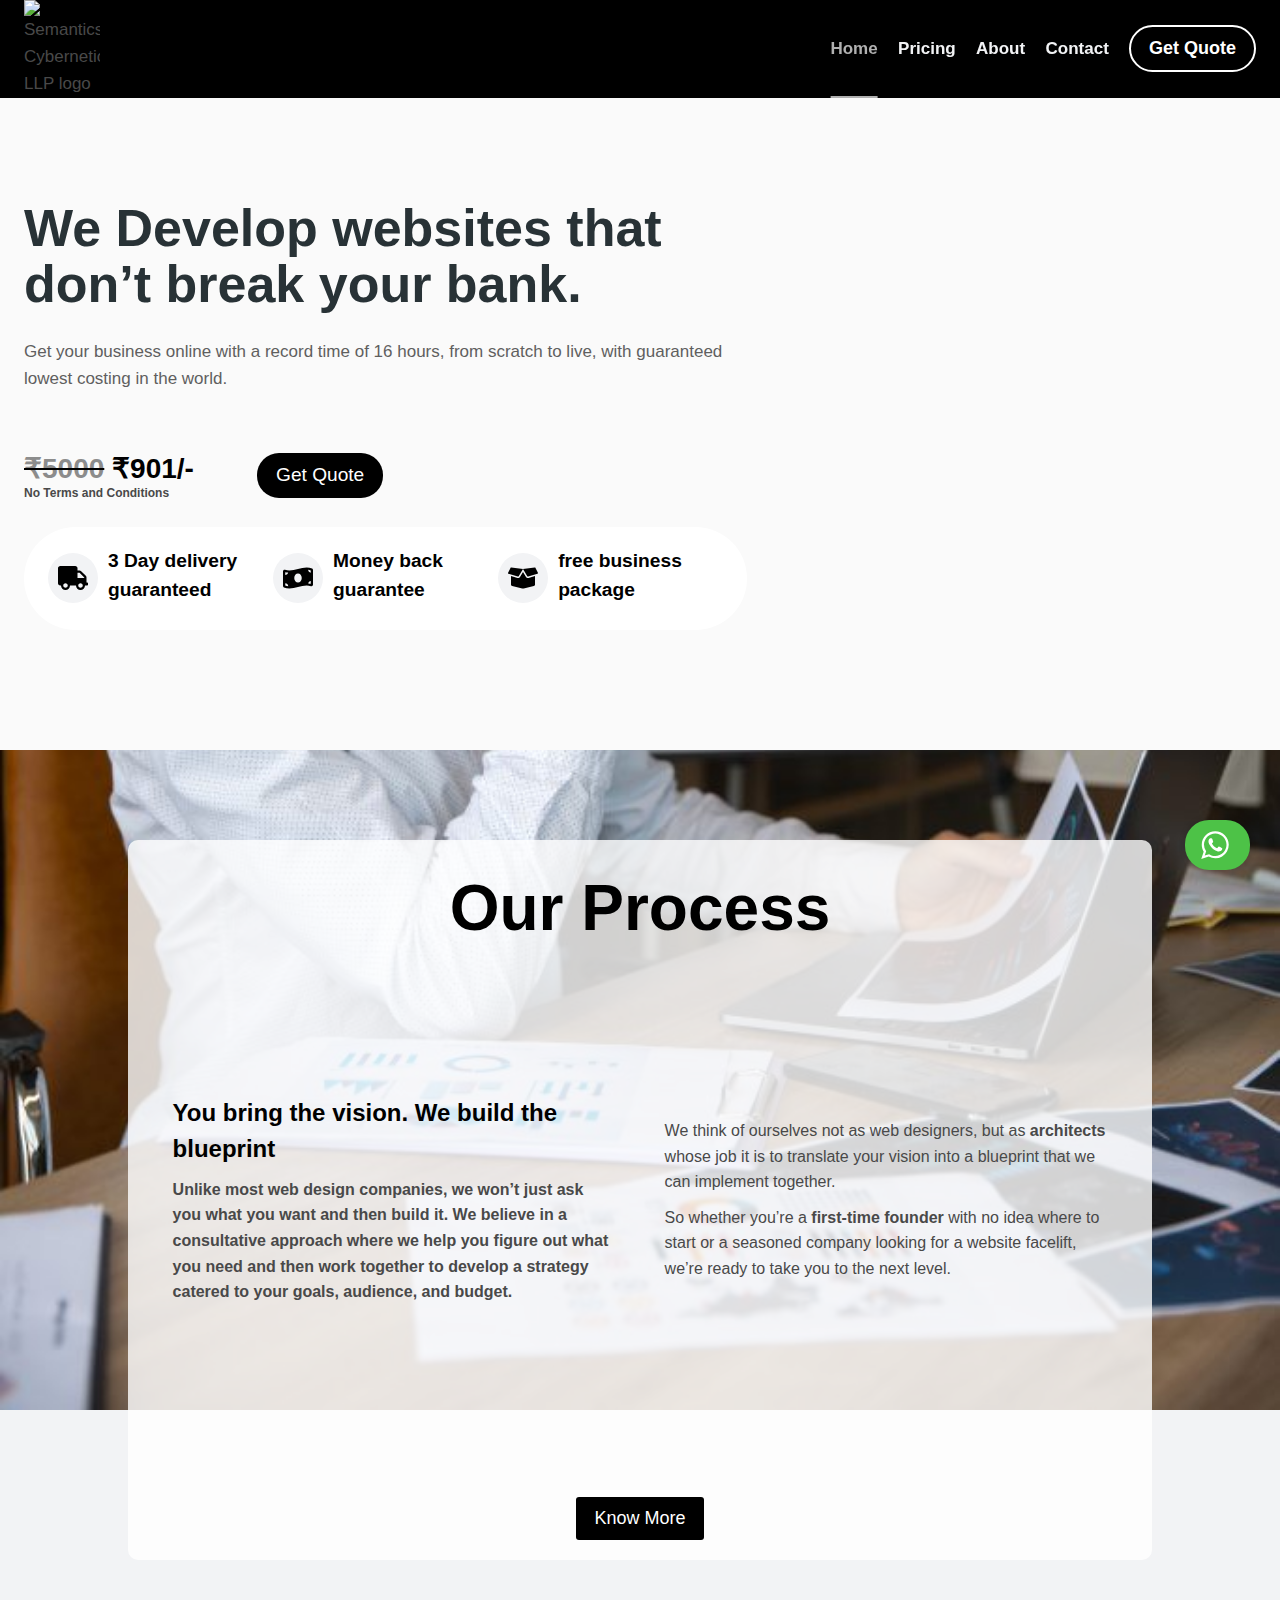
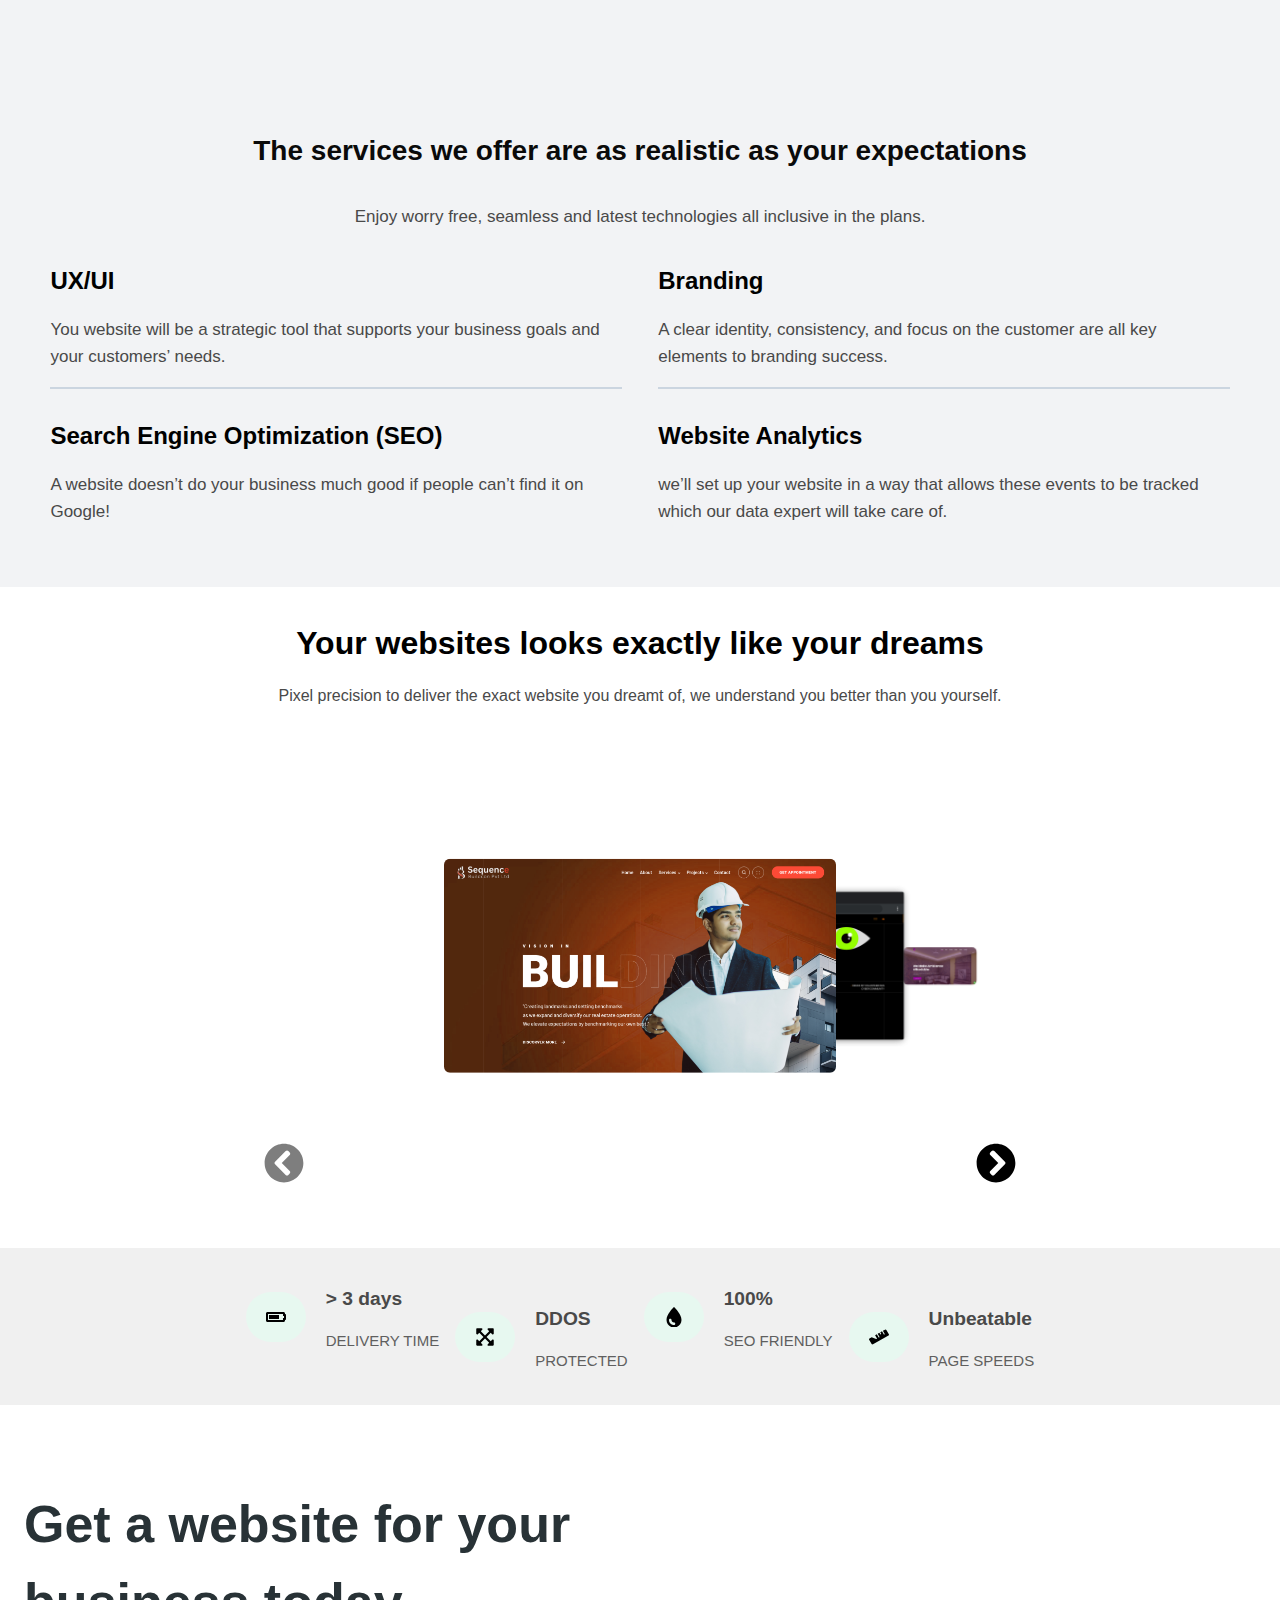
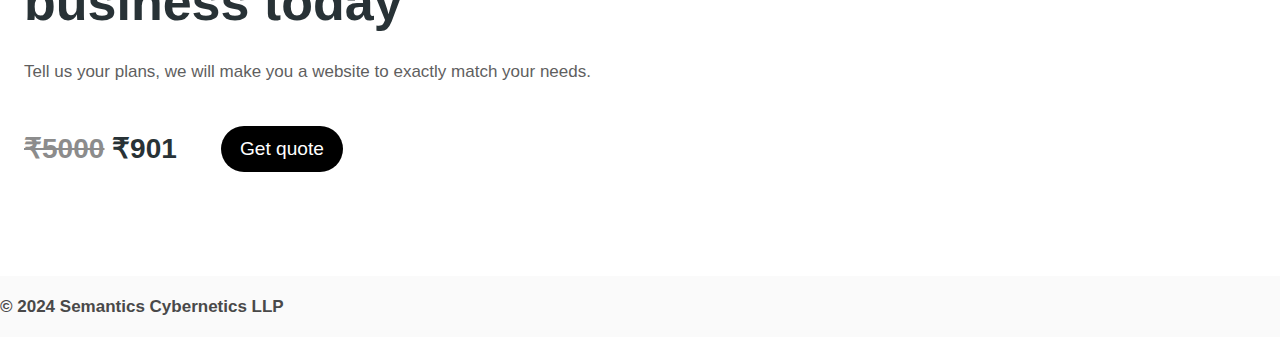
==== commit 34e860f9: "Add files via upload" ====
--- a/index.html
+++ b/index.html
@@ -621,2808 +621,262 @@
 												</div>
 											</div>
 										</div>
+									</div>
+									<div class="container">
+										<div class="slide">
+											<div class="kb-row-layout-id9_a172d8-fa">
+												<h2 class="heading">Your websites looks exactly like your dreams</h2>
+												<p class="sub-heading">Pixel precision to deliver the exact website you
+													dreamt of, we understand you better than you yourself.</p>
+												<div class="gallery">
+													<div id="slider" class="slider"></div>
+													<div class="arrows">
+														<div class="left disabled">
+															<svg viewBox="0 0 512 512" width="100"
+																title="chevron-circle-left">
+																<path
+																	d="M256 504C119 504 8 393 8 256S119 8 256 8s248 111 248 248-111 248-248 248zM142.1 273l135.5 135.5c9.4 9.4 24.6 9.4 33.9 0l17-17c9.4-9.4 9.4-24.6 0-33.9L226.9 256l101.6-101.6c9.4-9.4 9.4-24.6 0-33.9l-17-17c-9.4-9.4-24.6-9.4-33.9 0L142.1 239c-9.4 9.4-9.4 24.6 0 34z">
+																</path>
+															</svg>
+														</div>
+														<div class="right">
+															<svg viewBox="0 0 512 512" width="100"
+																title="chevron-circle-right">
+																<path
+																	d="M256 8c137 0 248 111 248 248S393 504 256 504 8 393 8 256 119 8 256 8zm113.9 231L234.4 103.5c-9.4-9.4-24.6-9.4-33.9 0l-17 17c-9.4 9.4-9.4 24.6 0 33.9L285.1 256 183.5 357.6c-9.4 9.4-9.4 24.6 0 33.9l17 17c9.4 9.4 24.6 9.4 33.9 0L369.9 273c9.4-9.4 9.4-24.6 0-34z">
+																</path>
+															</svg>
+														</div>
+													</div>
+												</div>
+											</div>
+											<script src="script.js"></script>
+										</div>
 										<div
-											class="kb-row-layout-wrap kb-row-layout-id939_a172d8-fa alignnone wp-block-kadence-rowlayout">
-											<div
-												class="kt-row-column-wrap kt-has-2-columns kt-row-layout-equal kt-tab-layout-inherit kt-mobile-layout-row kt-row-valign-middle kb-theme-content-width">
+											class="kb-row-layout-wrap kb-row-layout-id939_dc99b4-6f alignnone wp-block-kadence-rowlayout">
+											<div class="infobox-container">
 												<div
-													class="wp-block-kadence-column kadence-column939_d018d6-22 inner-column-1">
-													<div class="kt-inside-inner-col">
-														<h2 class="kt-adv-heading939_c76e05-f5 wp-block-kadence-advancedheading"
-															data-kb-block="kb-adv-heading939_c76e05-f5">Your
-															websites
-															looks exactly like your dreams</h2>
-														<p class="kt-adv-heading939_6358db-96 wp-block-kadence-advancedheading"
-															data-kb-block="kb-adv-heading939_6358db-96">Pixel
-															precision
-															to delivery the exact website you dreamt of, we
-															understand
-															you better than you yourself.</p>
+													class="wp-block-kadence-column kadence-column939_67dc0b-81 inner-column-1">
+													<div class="wp-block-kadence-infobox kt-info-box939_ebdc9c-3b">
 														<div
-															class="kb-row-layout-wrap kb-row-layout-id939_dc99b4-6f alignnone wp-block-kadence-rowlayout">
-															<div
-																class="kt-row-column-wrap kt-has-2-columns kt-row-layout-equal kt-tab-layout-inherit kt-mobile-layout-row kt-row-valign-top">
+															class="kt-blocks-info-box-link-wrap kt-blocks-info-box-media-align-left kt-info-halign-left">
+															<div class="kt-blocks-info-box-media-container">
 																<div
-																	class="wp-block-kadence-column kadence-column939_67dc0b-81 inner-column-1">
-																	<div class="kt-inside-inner-col">
+																	class="kt-blocks-info-box-media kt-info-media-animate-none">
+																	<div
+																		class="kadence-info-box-icon-container kt-info-icon-animate-none">
 																		<div
-																			class="wp-block-kadence-infobox kt-info-box939_ebdc9c-3b">
-																			<div
-																				class="kt-blocks-info-box-link-wrap kt-blocks-info-box-media-align-left kt-info-halign-left">
-																				<div
-																					class="kt-blocks-info-box-media-container">
-																					<div
-																						class="kt-blocks-info-box-media kt-info-media-animate-none">
-																						<div
-																							class="kadence-info-box-icon-container kt-info-icon-animate-none">
-																							<div
-																								class="kadence-info-box-icon-inner-container">
-																								<span
-																									class="kb-svg-icon-wrap kb-svg-icon-fas_battery-three-quarters kt-info-svg-icon"><svg
-																										viewBox="0 0 640 512"
-																										fill="currentColor"
-																										xmlns="http://www.w3.org/2000/svg"
-																										role="img">
-																										<title>
-																											battery
-																										</title>
-																										<path
-																											d="M544 160v64h32v64h-32v64H64V160h480m16-64H48c-26.51 0-48 21.49-48 48v224c0 26.51 21.49 48 48 48h512c26.51 0 48-21.49 48-48v-16h8c13.255 0 24-10.745 24-24V184c0-13.255-10.745-24-24-24h-8v-16c0-26.51-21.49-48-48-48zm-144 96H96v128h320V192z">
-																										</path>
-																									</svg></span>
-																							</div>
-																						</div>
-																					</div>
-																				</div>
-																				<div class="kt-infobox-textcontent">
-																					<h5
-																						class="kt-blocks-info-box-title">
-																						&gt; 3 days</h5>
-																					<p class="kt-blocks-info-box-text">
-																						DELIVERY TIME</p>
-																				</div>
-																			</div>
-																		</div>
-																		<div
-																			class="wp-block-kadence-infobox kt-info-box939_bcf4a5-d0">
-																			<div
-																				class="kt-blocks-info-box-link-wrap kt-blocks-info-box-media-align-left kt-info-halign-left">
-																				<div
-																					class="kt-blocks-info-box-media-container">
-																					<div
-																						class="kt-blocks-info-box-media kt-info-media-animate-none">
-																						<div
-																							class="kadence-info-box-icon-container kt-info-icon-animate-none">
-																							<div
-																								class="kadence-info-box-icon-inner-container">
-																								<span
-																									class="kb-svg-icon-wrap kb-svg-icon-fas_expand-arrows-alt kt-info-svg-icon"><svg
-																										viewBox="0 0 448 512"
-																										fill="currentColor"
-																										xmlns="http://www.w3.org/2000/svg"
-																										role="img">
-																										<title>
-																											battery
-																										</title>
-																										<path
-																											d="M448.1 344v112c0 13.3-10.7 24-24 24h-112c-21.4 0-32.1-25.9-17-41l36.2-36.2L224 295.6 116.8 402.9 153 439c15.1 15.1 4.4 41-17 41H24c-13.3 0-24-10.7-24-24V344c0-21.4 25.9-32.1 41-17l36.2 36.2L184.5 256 77.2 148.7 41 185c-15.1 15.1-41 4.4-41-17V56c0-13.3 10.7-24 24-24h112c21.4 0 32.1 25.9 17 41l-36.2 36.2L224 216.4l107.3-107.3L295.1 73c-15.1-15.1-4.4-41 17-41h112c13.3 0 24 10.7 24 24v112c0 21.4-25.9 32.1-41 17l-36.2-36.2L263.6 256l107.3 107.3 36.2-36.2c15.1-15.2 41-4.5 41 16.9z">
-																										</path>
-																									</svg></span>
-																							</div>
-																						</div>
-																					</div>
-																				</div>
-																				<div class="kt-infobox-textcontent">
-																					<h5
-																						class="kt-blocks-info-box-title">
-																						DDOS</h5>
-																					<p class="kt-blocks-info-box-text">
-																						PROTECTED</p>
-																				</div>
-																			</div>
+																			class="kadence-info-box-icon-inner-container">
+																			<span
+																				class="kb-svg-icon-wrap kb-svg-icon-fas_battery-three-quarters kt-info-svg-icon">
+																				<svg viewBox="0 0 640 512"
+																					fill="currentColor"
+																					xmlns="http://www.w3.org/2000/svg"
+																					role="img">
+																					<title>battery</title>
+																					<path
+																						d="M544 160v64h32v64h-32v64H64V160h480m16-64H48c-26.51 0-48 21.49-48 48v224c0 26.51 21.49 48 48 48h512c26.51 0 48-21.49 48-48v-16h8c13.255 0 24-10.745 24-24V184c0-13.255-10.745-24-24-24h-8v-16c0-26.51-21.49-48-48-48zm-144 96H96v128h320V192z">
+																					</path>
+																				</svg>
+																			</span>
 																		</div>
 																	</div>
 																</div>
+															</div>
+															<div class="kt-infobox-textcontent">
+																<h5 class="kt-blocks-info-box-title">> 3 days</h5>
+																<p class="kt-blocks-info-box-text">DELIVERY TIME</p>
+															</div>
+														</div>
+													</div>
+												</div>
+												<div
+													class="wp-block-kadence-column kadence-column939_76a44f-ca inner-column-2">
+													<div class="wp-block-kadence-infobox kt-info-box939_bcf4a5-d0">
+														<div
+															class="kt-blocks-info-box-link-wrap kt-blocks-info-box-media-align-left kt-info-halign-left">
+															<div class="kt-blocks-info-box-media-container">
 																<div
-																	class="wp-block-kadence-column kadence-column939_76a44f-ca inner-column-2">
-																	<div class="kt-inside-inner-col">
+																	class="kt-blocks-info-box-media kt-info-media-animate-none">
+																	<div
+																		class="kadence-info-box-icon-container kt-info-icon-animate-none">
 																		<div
-																			class="wp-block-kadence-infobox kt-info-box939_8d4ebc-f1">
-																			<div
-																				class="kt-blocks-info-box-link-wrap kt-blocks-info-box-media-align-left kt-info-halign-left">
-																				<div
-																					class="kt-blocks-info-box-media-container">
-																					<div
-																						class="kt-blocks-info-box-media kt-info-media-animate-none">
-																						<div
-																							class="kadence-info-box-icon-container kt-info-icon-animate-none">
-																							<div
-																								class="kadence-info-box-icon-inner-container">
-																								<span
-																									class="kb-svg-icon-wrap kb-svg-icon-ic_droplet kt-info-svg-icon"><svg
-																										viewBox="0 0 8 8"
-																										fill="currentColor"
-																										xmlns="http://www.w3.org/2000/svg"
-																										role="img">
-																										<title>
-																											battery
-																										</title>
-																										<path
-																											d="M3 0l-.34.34c-.11.11-2.66 2.69-2.66 4.88 0 1.65 1.35 3 3 3s3-1.35 3-3c0-2.18-2.55-4.77-2.66-4.88l-.34-.34zm-1.5 4.72c.28 0 .5.22.5.5 0 .55.45 1 1 1 .28 0 .5.22.5.5s-.22.5-.5.5c-1.1 0-2-.9-2-2 0-.28.22-.5.5-.5z"
-																											transform="translate(1)">
-																										</path>
-																									</svg></span>
-																							</div>
-																						</div>
-																					</div>
-																				</div>
-																				<div class="kt-infobox-textcontent">
-																					<h5
-																						class="kt-blocks-info-box-title">
-																						100%</h5>
-																					<p class="kt-blocks-info-box-text">
-																						SEO FRIENDLY</p>
-																				</div>
-																			</div>
-																		</div>
-																		<div
-																			class="wp-block-kadence-infobox kt-info-box939_d49f2c-69">
-																			<div
-																				class="kt-blocks-info-box-link-wrap kt-blocks-info-box-media-align-left kt-info-halign-left">
-																				<div
-																					class="kt-blocks-info-box-media-container">
-																					<div
-																						class="kt-blocks-info-box-media kt-info-media-animate-none">
-																						<div
-																							class="kadence-info-box-icon-container kt-info-icon-animate-none">
-																							<div
-																								class="kadence-info-box-icon-inner-container">
-																								<span
-																									class="kb-svg-icon-wrap kb-svg-icon-fas_ruler kt-info-svg-icon"><svg
-																										viewBox="0 0 640 512"
-																										fill="currentColor"
-																										xmlns="http://www.w3.org/2000/svg"
-																										role="img">
-																										<title>
-																											battery
-																										</title>
-																										<path
-																											d="M635.7 167.2L556.1 31.7c-8.8-15-28.3-20.1-43.5-11.5l-69 39.1L503.3 161c2.2 3.8.9 8.5-2.9 10.7l-13.8 7.8c-3.8 2.2-8.7.9-10.9-2.9L416 75l-55.2 31.3 27.9 47.4c2.2 3.8.9 8.5-2.9 10.7l-13.8 7.8c-3.8 2.2-8.7.9-10.9-2.9L333.2 122 278 153.3 337.8 255c2.2 3.7.9 8.5-2.9 10.7l-13.8 7.8c-3.8 2.2-8.7.9-10.9-2.9l-59.7-101.7-55.2 31.3 27.9 47.4c2.2 3.8.9 8.5-2.9 10.7l-13.8 7.8c-3.8 2.2-8.7.9-10.9-2.9l-27.9-47.5-55.2 31.3 59.7 101.7c2.2 3.7.9 8.5-2.9 10.7l-13.8 7.8c-3.8 2.2-8.7.9-10.9-2.9L84.9 262.9l-69 39.1C.7 310.7-4.6 329.8 4.2 344.8l79.6 135.6c8.8 15 28.3 20.1 43.5 11.5L624.1 210c15.2-8.6 20.4-27.8 11.6-42.8z">
-																										</path>
-																									</svg></span>
-																							</div>
-																						</div>
-																					</div>
-																				</div>
-																				<div class="kt-infobox-textcontent">
-																					<h5
-																						class="kt-blocks-info-box-title">
-																						Unbeatable</h5>
-																					<p class="kt-blocks-info-box-text">
-																						PAGE SPEEDS</p>
-																				</div>
-																			</div>
+																			class="kadence-info-box-icon-inner-container">
+																			<span
+																				class="kb-svg-icon-wrap kb-svg-icon-fas_expand-arrows-alt kt-info-svg-icon">
+																				<svg viewBox="0 0 448 512"
+																					fill="currentColor"
+																					xmlns="http://www.w3.org/2000/svg"
+																					role="img">
+																					<title>battery</title>
+																					<path
+																						d="M448.1 344v112c0 13.3-10.7 24-24 24h-112c-21.4 0-32.1-25.9-17-41l36.2-36.2L224 295.6 116.8 402.9 153 439c15.1 15.1 4.4 41-17 41H24c-13.3 0-24-10.7-24-24V344c0-21.4 25.9-32.1 41-17l36.2 36.2L184.5 256 77.2 148.7 41 185c-15.1 15.1-41 4.4-41-17V56c0-13.3 10.7-24 24-24h112c21.4 0 32.1 25.9 17 41l-36.2 36.2L224 216.4l107.3-107.3L295.1 73c-15.1-15.1-4.4-41 17-41h112c13.3 0 24 10.7 24 24v112c0 21.4-25.9 32.1-41 17l-36.2-36.2L263.6 256l107.3 107.3 36.2-36.2c15.1-15.2 41-4.5 41 16.9z">
+																					</path>
+																				</svg>
+																			</span>
 																		</div>
 																	</div>
 																</div>
 															</div>
+															<div class="kt-infobox-textcontent">
+																<h5 class="kt-blocks-info-box-title">DDOS</h5>
+																<p class="kt-blocks-info-box-text">PROTECTED</p>
+															</div>
 														</div>
 													</div>
 												</div>
 												<div
-													class="wp-block-kadence-column kadence-column939_8b79e3-6a inner-column-2">
-													<div class="kt-inside-inner-col">
+													class="wp-block-kadence-column kadence-column939_76a44f-ca inner-column-3">
+													<div class="wp-block-kadence-infobox kt-info-box939_8d4ebc-f1">
 														<div
-															class="kb-gallery-wrap-id-939_db3a93-e1 alignnone wp-block-kadence-advancedgallery">
-															<div class="kb-gallery-ul kb-gallery-non-static kb-gallery-type-fluidcarousel kb-gallery-id-939_db3a93-e1 kb-gallery-caption-style-bottom-hover kb-gallery-filter-none"
-																data-image-filter="none" data-lightbox-caption="true">
+															class="kt-blocks-info-box-link-wrap kt-blocks-info-box-media-align-left kt-info-halign-left">
+															<div class="kt-blocks-info-box-media-container">
 																<div
-																	class="kt-blocks-carousel kt-carousel-container-dotstyle-dark">
-																	<div class="kt-blocks-carousel-init kb-blocks-fluid-carousel kt-carousel-arrowstyle-whiteondark kt-carousel-dotstyle-dark kb-splide splide splide-initialized splide-slider splide--loop splide--ltr splide--draggable is-active is-overflow is-initialized"
-																		data-slider-anim-speed="400"
-																		data-slider-scroll="1" data-slider-arrows="true"
-																		data-slider-dots="true"
-																		data-slider-hover-pause="false"
-																		data-slider-auto="" data-slider-speed="7000"
-																		data-slider-type="fluidcarousel"
-																		data-slider-center-mode="true"
-																		data-slider-gap="20px"
-																		data-slider-gap-tablet="20px"
-																		data-slider-gap-mobile="20px" id="splide01"
-																		role="region" aria-roledescription="carousel">
-																		<div class="splide__arrows splide__arrows--ltr">
-																			<button
-																				class="splide__arrow splide__arrow--prev slick-prev"
-																				type="button"
-																				aria-label="Go to last slide"
-																				aria-controls="splide01-track"><svg
+																	class="kt-blocks-info-box-media kt-info-media-animate-none">
+																	<div
+																		class="kadence-info-box-icon-container kt-info-icon-animate-none">
+																		<div
+																			class="kadence-info-box-icon-inner-container">
+																			<span
+																				class="kb-svg-icon-wrap kb-svg-icon-ic_droplet kt-info-svg-icon">
+																				<svg viewBox="0 0 8 8"
+																					fill="currentColor"
 																					xmlns="http://www.w3.org/2000/svg"
-																					viewBox="0 0 40 40" width="40"
-																					height="40" focusable="false">
+																					role="img">
+																					<title>battery</title>
 																					<path
-																						d="m15.5 0.932-4.3 4.38 14.5 14.6-14.5 14.5 4.3 4.4 14.6-14.6 4.4-4.3-4.4-4.4-14.6-14.6z">
-																					</path>
-																				</svg></button><button
-																				class="splide__arrow splide__arrow--next slick-next"
-																				type="button" aria-label="Next slide"
-																				aria-controls="splide01-track"><svg
-																					xmlns="http://www.w3.org/2000/svg"
-																					viewBox="0 0 40 40" width="40"
-																					height="40" focusable="false">
-																					<path
-																						d="m15.5 0.932-4.3 4.38 14.5 14.6-14.5 14.5 4.3 4.4 14.6-14.6 4.4-4.3-4.4-4.4-14.6-14.6z">
-																					</path>
-																				</svg></button>
-																		</div>
-																		<div class="splide__track splide__track--loop splide__track--ltr splide__track--draggable"
-																			id="splide01-track"
-																			style="padding-left: 0px; padding-right: 0px;"
-																			aria-live="polite" aria-atomic="true">
-																			<div class="splide__list" id="splide01-list"
-																				role="presentation"
-																				style="transform: translateX(-3250.41px);">
-																				<div class="kb-slide-item kb-gallery-carousel-item splide__slide splide__slide--clone is-active"
-																					style="max-width: 564px; margin-right: 20px;"
-																					id="splide01-clone01"
-																					role="tabpanel"
-																					aria-roledescription="slide"
-																					aria-label="1 of 6"
-																					aria-hidden="true">
-																					<div
-																						class="kadence-blocks-gallery-item">
-																						<div
-																							class="kadence-blocks-gallery-item-inner">
-																							<figure
-																								class="kb-gallery-figure kadence-blocks-gallery-item-hide-caption" "=""><div class="
-																								kb-gal-image-radius">
-																								<div
-																									class="kb-gallery-image-contain">
-																									<img loading="lazy"
-																										decoding="async"
-																										src="./public/Screenshot-2023-11-04-013343-1024x560.png"
-																										width="1024"
-																										height="560"
-																										alt="website for contractors and builders architects in india developed in india by semantics cybernetics llp"
-																										data-full-image="https://secy.co.in/storage/2023/11/Screenshot-2023-11-04-013343.png"
-																										data-light-image="https://secy.co.in/storage/2023/11/Screenshot-2023-11-04-013343.png"
-																										data-id="3006"
-																										class="wp-image-3006 skip-lazy"
-																										srcset="https://secy.co.in/storage/2023/11/Screenshot-2023-11-04-013343-1024x560.png 1024w, https://secy.co.in/storage/2023/11/Screenshot-2023-11-04-013343-300x164.png 300w, https://secy.co.in/storage/2023/11/Screenshot-2023-11-04-013343-768x420.png 768w, https://secy.co.in/storage/2023/11/Screenshot-2023-11-04-013343-1536x840.png 1536w, https://secy.co.in/storage/2023/11/Screenshot-2023-11-04-013343.png 1894w"
-																										sizes="(max-width: 1024px) 100vw, 1024px">
-																								</div>
-																						</div>
-																						</figure>
-																					</div>
-																				</div>
-																			</div>
-																			<div class="kb-slide-item kb-gallery-carousel-item splide__slide splide__slide--clone"
-																				style="max-width: 564px; margin-right: 20px;"
-																				id="splide01-clone02" role="tabpanel"
-																				aria-roledescription="slide"
-																				aria-label="2 of 6" aria-hidden="true">
-																				<div
-																					class="kadence-blocks-gallery-item">
-																					<div
-																						class="kadence-blocks-gallery-item-inner">
-																						<figure
-																							class="kb-gallery-figure kadence-blocks-gallery-item-hide-caption" "=""><div class="
-																							kb-gal-image-radius">
-																							<div
-																								class="kb-gallery-image-contain">
-																								<img loading="lazy"
-																									decoding="async"
-																									src="./public/frame_chrome_mac_dark-1024x688.png"
-																									width="1024"
-																									height="688" alt=""
-																									data-full-image="https://secy.co.in/storage/2023/02/frame_chrome_mac_dark.png"
-																									data-light-image="https://secy.co.in/storage/2023/02/frame_chrome_mac_dark.png"
-																									data-id="2726"
-																									class="wp-image-2726 skip-lazy"
-																									srcset="https://secy.co.in/storage/2023/02/frame_chrome_mac_dark-1024x688.png 1024w, https://secy.co.in/storage/2023/02/frame_chrome_mac_dark-600x403.png 600w, https://secy.co.in/storage/2023/02/frame_chrome_mac_dark-300x202.png 300w, https://secy.co.in/storage/2023/02/frame_chrome_mac_dark-768x516.png 768w, https://secy.co.in/storage/2023/02/frame_chrome_mac_dark-1536x1032.png 1536w, https://secy.co.in/storage/2023/02/frame_chrome_mac_dark.png 1711w"
-																									sizes="(max-width: 1024px) 100vw, 1024px">
-																							</div>
-																					</div>
-																					</figure>
-																				</div>
-																			</div>
-																		</div>
-																		<div class="kb-slide-item kb-gallery-carousel-item splide__slide splide__slide--clone"
-																			style="max-width: 564px; margin-right: 20px;"
-																			id="splide01-clone03" role="tabpanel"
-																			aria-roledescription="slide"
-																			aria-label="3 of 6" aria-hidden="true">
-																			<div class="kadence-blocks-gallery-item">
-																				<div
-																					class="kadence-blocks-gallery-item-inner">
-																					<figure
-																						class="kb-gallery-figure kadence-blocks-gallery-item-hide-caption" "=""><div class="
-																						kb-gal-image-radius">
-																						<div
-																							class="kb-gallery-image-contain">
-																							<img loading="lazy"
-																								decoding="async"
-																								src="./public/Screenshot-2023-11-04-012713-1024x522.png"
-																								width="1024"
-																								height="522"
-																								alt="Muspaces Interior design website, best quality advanced website built in hyderabad."
-																								data-full-image="https://secy.co.in/storage/2023/11/Screenshot-2023-11-04-012713.png"
-																								data-light-image="https://secy.co.in/storage/2023/11/Screenshot-2023-11-04-012713.png"
-																								data-id="3003"
-																								class="wp-image-3003 skip-lazy"
-																								srcset="https://secy.co.in/storage/2023/11/Screenshot-2023-11-04-012713-1024x522.png 1024w, https://secy.co.in/storage/2023/11/Screenshot-2023-11-04-012713-300x153.png 300w, https://secy.co.in/storage/2023/11/Screenshot-2023-11-04-012713-768x391.png 768w, https://secy.co.in/storage/2023/11/Screenshot-2023-11-04-012713-1536x783.png 1536w, https://secy.co.in/storage/2023/11/Screenshot-2023-11-04-012713.png 1898w"
-																								sizes="(max-width: 1024px) 100vw, 1024px">
-																						</div>
-																				</div>
-																				</figure>
-																			</div>
-																		</div>
-																	</div>
-																	<div class="kb-slide-item kb-gallery-carousel-item splide__slide splide__slide--clone"
-																		style="max-width: 564px; margin-right: 20px;"
-																		id="splide01-clone04" role="tabpanel"
-																		aria-roledescription="slide" aria-label="4 of 6"
-																		aria-hidden="true">
-																		<div class="kadence-blocks-gallery-item">
-																			<div
-																				class="kadence-blocks-gallery-item-inner">
-																				<figure
-																					class="kb-gallery-figure kadence-blocks-gallery-item-hide-caption" "=""><div class="
-																					kb-gal-image-radius">
-																					<div
-																						class="kb-gallery-image-contain">
-																						<img loading="lazy"
-																							decoding="async"
-																							src="./public/Screenshot-2023-11-04-013330-1024x558.png"
-																							width="1024" height="558"
-																							alt="Website build for Horeca store ecommerce in india by semantics cybernetics llp"
-																							data-full-image="https://secy.co.in/storage/2023/11/Screenshot-2023-11-04-013330.png"
-																							data-light-image="https://secy.co.in/storage/2023/11/Screenshot-2023-11-04-013330.png"
-																							data-id="3007"
-																							class="wp-image-3007 skip-lazy"
-																							srcset="https://secy.co.in/storage/2023/11/Screenshot-2023-11-04-013330-1024x558.png 1024w, https://secy.co.in/storage/2023/11/Screenshot-2023-11-04-013330-300x163.png 300w, https://secy.co.in/storage/2023/11/Screenshot-2023-11-04-013330-768x419.png 768w, https://secy.co.in/storage/2023/11/Screenshot-2023-11-04-013330-1536x837.png 1536w, https://secy.co.in/storage/2023/11/Screenshot-2023-11-04-013330.png 1892w"
-																							sizes="(max-width: 1024px) 100vw, 1024px">
-																					</div>
-																			</div>
-																			</figure>
+																						d="M3 0l-.34.34c-.11.11-2.66 2.69-2.66 4.88 0 1.65 1.35 3 3 3s3-1.35 3-3c0-2.18-2.55-4.77-2.66-4.88l-.34-.34zm-1.5 4.72c.28 0 .5.22.5.5 0 .55.45 1 1 1 .28 0 .5.22.5.5s-.22.5-.5.5c-1.1 0-2-.9-2-2 0-.28.22-.5.5-.5z"
+																						transform="translate(1)"></path>
+																				</svg>
+																			</span>
 																		</div>
 																	</div>
 																</div>
-																<div class="kb-slide-item kb-gallery-carousel-item splide__slide splide__slide--clone"
-																	style="max-width: 564px; margin-right: 20px;"
-																	id="splide01-clone05" role="tabpanel"
-																	aria-roledescription="slide" aria-label="5 of 6"
-																	aria-hidden="true">
-																	<div class="kadence-blocks-gallery-item">
-																		<div class="kadence-blocks-gallery-item-inner">
-																			<figure
-																				class="kb-gallery-figure kadence-blocks-gallery-item-hide-caption" "=""><div class="
-																				kb-gal-image-radius">
-																				<div class="kb-gallery-image-contain">
-																					<img loading="lazy" decoding="async"
-																						src="./public/Screenshot-2023-11-04-012927-1024x556.png"
-																						width="1024" height="556"
-																						alt="website for trainers and coaches developed in india by semantics cybernetics llp"
-																						data-full-image="https://secy.co.in/storage/2023/11/Screenshot-2023-11-04-012927.png"
-																						data-light-image="https://secy.co.in/storage/2023/11/Screenshot-2023-11-04-012927.png"
-																						data-id="3004"
-																						class="wp-image-3004 skip-lazy"
-																						srcset="https://secy.co.in/storage/2023/11/Screenshot-2023-11-04-012927-1024x556.png 1024w, https://secy.co.in/storage/2023/11/Screenshot-2023-11-04-012927-300x163.png 300w, https://secy.co.in/storage/2023/11/Screenshot-2023-11-04-012927-768x417.png 768w, https://secy.co.in/storage/2023/11/Screenshot-2023-11-04-012927-1536x835.png 1536w, https://secy.co.in/storage/2023/11/Screenshot-2023-11-04-012927.png 1894w"
-																						sizes="(max-width: 1024px) 100vw, 1024px">
-																				</div>
+															</div>
+															<div class="kt-infobox-textcontent">
+																<h5 class="kt-blocks-info-box-title">100%</h5>
+																<p class="kt-blocks-info-box-text">SEO FRIENDLY</p>
+															</div>
+														</div>
+													</div>
+
+												</div>
+												<div
+													class="wp-block-kadence-column kadence-column939_76a44f-ca inner-column-4">
+													<div class="wp-block-kadence-infobox kt-info-box939_d49f2c-69">
+														<div
+															class="kt-blocks-info-box-link-wrap kt-blocks-info-box-media-align-left kt-info-halign-left">
+															<div class="kt-blocks-info-box-media-container">
+																<div
+																	class="kt-blocks-info-box-media kt-info-media-animate-none">
+																	<div
+																		class="kadence-info-box-icon-container kt-info-icon-animate-none">
+																		<div
+																			class="kadence-info-box-icon-inner-container">
+																			<span
+																				class="kb-svg-icon-wrap kb-svg-icon-fas_ruler kt-info-svg-icon">
+																				<svg viewBox="0 0 640 512"
+																					fill="currentColor"
+																					xmlns="http://www.w3.org/2000/svg"
+																					role="img">
+																					<title>battery</title>
+																					<path
+																						d="M635.7 167.2L556.1 31.7c-8.8-15-28.3-20.1-43.5-11.5l-69 39.1L503.3 161c2.2 3.8.9 8.5-2.9 10.7l-13.8 7.8c-3.8 2.2-8.7.9-10.9-2.9L416 75l-55.2 31.3 27.9 47.4c2.2 3.8.9 8.5-2.9 10.7l-13.8 7.8c-3.8 2.2-8.7.9-10.9-2.9L333.2 122 278 153.3 337.8 255c2.2 3.7.9 8.5-2.9 10.7l-13.8 7.8c-3.8 2.2-8.7.9-10.9-2.9l-59.7-101.7-55.2 31.3 59.7 101.7c2.2 3.7.9 8.5-2.9 10.7l-13.8 7.8c-3.8 2.2-8.7.9-10.9-2.9L84.9 262.9l-69 39.1C.7 310.7-4.6 329.8 4.2 344.8l79.6 135.6c8.8 15 28.3 20.1 43.5 11.5L624.1 210c15.2-8.6 20.4-27.8 11.6-42.8z">
+																					</path>
+																				</svg>
+																			</span>
 																		</div>
-																		</figure>
 																	</div>
 																</div>
 															</div>
-															<div class="kb-slide-item kb-gallery-carousel-item splide__slide splide__slide--clone is-prev"
-																style="max-width: 564px; margin-right: 20px;"
-																id="splide01-clone06" role="tabpanel"
-																aria-roledescription="slide" aria-label="6 of 6"
-																aria-hidden="true">
-																<div class="kadence-blocks-gallery-item">
-																	<div class="kadence-blocks-gallery-item-inner">
-																		<figure
-																			class="kb-gallery-figure kadence-blocks-gallery-item-hide-caption" "=""><div class="
-																			kb-gal-image-radius">
-																			<div class="kb-gallery-image-contain">
-																				<img loading="lazy" decoding="async"
-																					src="./public/Screenshot-2023-11-04-013133-1024x562.png"
-																					width="1024" height="562"
-																					alt="Website for authors made in india by semantics cybernetics llp cheap good quality SEO optimized."
-																					data-full-image="https://secy.co.in/storage/2023/11/Screenshot-2023-11-04-013133.png"
-																					data-light-image="https://secy.co.in/storage/2023/11/Screenshot-2023-11-04-013133.png"
-																					data-id="3005"
-																					class="wp-image-3005 skip-lazy"
-																					srcset="https://secy.co.in/storage/2023/11/Screenshot-2023-11-04-013133-1024x562.png 1024w, https://secy.co.in/storage/2023/11/Screenshot-2023-11-04-013133-300x165.png 300w, https://secy.co.in/storage/2023/11/Screenshot-2023-11-04-013133-768x421.png 768w, https://secy.co.in/storage/2023/11/Screenshot-2023-11-04-013133-1536x842.png 1536w, https://secy.co.in/storage/2023/11/Screenshot-2023-11-04-013133.png 1889w"
-																					sizes="(max-width: 1024px) 100vw, 1024px">
-																			</div>
-																	</div>
-																	</figure>
-																</div>
-															</div>
-														</div>
-														<div class="kb-slide-item kb-gallery-carousel-item splide__slide is-active is-visible"
-															style="max-width: 564px; margin-right: 20px;"
-															id="splide01-slide01" role="tabpanel"
-															aria-roledescription="slide" aria-label="1 of 6">
-															<div class="kadence-blocks-gallery-item">
-																<div class="kadence-blocks-gallery-item-inner">
-																	<figure
-																		class="kb-gallery-figure kadence-blocks-gallery-item-hide-caption" "=""><div class="
-																		kb-gal-image-radius">
-																		<div class="kb-gallery-image-contain"><img
-																				loading="lazy" decoding="async"
-																				src="./public/Screenshot-2023-11-04-013343-1024x560.png"
-																				width="1024" height="560"
-																				alt="website for contractors and builders architects in india developed in india by semantics cybernetics llp"
-																				data-full-image="https://secy.co.in/storage/2023/11/Screenshot-2023-11-04-013343.png"
-																				data-light-image="https://secy.co.in/storage/2023/11/Screenshot-2023-11-04-013343.png"
-																				data-id="3006"
-																				class="wp-image-3006 skip-lazy"
-																				srcset="https://secy.co.in/storage/2023/11/Screenshot-2023-11-04-013343-1024x560.png 1024w, https://secy.co.in/storage/2023/11/Screenshot-2023-11-04-013343-300x164.png 300w, https://secy.co.in/storage/2023/11/Screenshot-2023-11-04-013343-768x420.png 768w, https://secy.co.in/storage/2023/11/Screenshot-2023-11-04-013343-1536x840.png 1536w, https://secy.co.in/storage/2023/11/Screenshot-2023-11-04-013343.png 1894w"
-																				sizes="(max-width: 1024px) 100vw, 1024px">
-																		</div>
-																</div>
-																</figure>
+															<div class="kt-infobox-textcontent">
+																<h5 class="kt-blocks-info-box-title">Unbeatable</h5>
+																<p class="kt-blocks-info-box-text">PAGE SPEEDS</p>
 															</div>
 														</div>
 													</div>
-													<div class="kb-slide-item kb-gallery-carousel-item splide__slide is-next"
-														style="max-width: 564px; margin-right: 20px;"
-														id="splide01-slide02" role="tabpanel"
-														aria-roledescription="slide" aria-label="2 of 6"
-														aria-hidden="true">
-														<div class="kadence-blocks-gallery-item">
-															<div class="kadence-blocks-gallery-item-inner">
-																<figure
-																	class="kb-gallery-figure kadence-blocks-gallery-item-hide-caption" "=""><div class="
-																	kb-gal-image-radius">
-																	<div class="kb-gallery-image-contain"><img
-																			loading="lazy" decoding="async"
-																			src="./public/frame_chrome_mac_dark-1024x688.png"
-																			width="1024" height="688" alt=""
-																			data-full-image="https://secy.co.in/storage/2023/02/frame_chrome_mac_dark.png"
-																			data-light-image="https://secy.co.in/storage/2023/02/frame_chrome_mac_dark.png"
-																			data-id="2726"
-																			class="wp-image-2726 skip-lazy"
-																			srcset="https://secy.co.in/storage/2023/02/frame_chrome_mac_dark-1024x688.png 1024w, https://secy.co.in/storage/2023/02/frame_chrome_mac_dark-600x403.png 600w, https://secy.co.in/storage/2023/02/frame_chrome_mac_dark-300x202.png 300w, https://secy.co.in/storage/2023/02/frame_chrome_mac_dark-768x516.png 768w, https://secy.co.in/storage/2023/02/frame_chrome_mac_dark-1536x1032.png 1536w, https://secy.co.in/storage/2023/02/frame_chrome_mac_dark.png 1711w"
-																			sizes="(max-width: 1024px) 100vw, 1024px">
-																	</div>
-															</div>
-															</figure>
-														</div>
-													</div>
-												</div>
-												<div class="kb-slide-item kb-gallery-carousel-item splide__slide"
-													style="max-width: 564px; margin-right: 20px;" id="splide01-slide03"
-													role="tabpanel" aria-roledescription="slide" aria-label="3 of 6"
-													aria-hidden="true">
-													<div class="kadence-blocks-gallery-item">
-														<div class="kadence-blocks-gallery-item-inner">
-															<figure
-																class="kb-gallery-figure kadence-blocks-gallery-item-hide-caption" "=""><div class="
-																kb-gal-image-radius">
-																<div class="kb-gallery-image-contain"><img
-																		loading="lazy" decoding="async"
-																		src="./public/Screenshot-2023-11-04-012713-1024x522.png"
-																		width="1024" height="522"
-																		alt="Muspaces Interior design website, best quality advanced website built in hyderabad."
-																		data-full-image="https://secy.co.in/storage/2023/11/Screenshot-2023-11-04-012713.png"
-																		data-light-image="https://secy.co.in/storage/2023/11/Screenshot-2023-11-04-012713.png"
-																		data-id="3003" class="wp-image-3003 skip-lazy"
-																		srcset="https://secy.co.in/storage/2023/11/Screenshot-2023-11-04-012713-1024x522.png 1024w, https://secy.co.in/storage/2023/11/Screenshot-2023-11-04-012713-300x153.png 300w, https://secy.co.in/storage/2023/11/Screenshot-2023-11-04-012713-768x391.png 768w, https://secy.co.in/storage/2023/11/Screenshot-2023-11-04-012713-1536x783.png 1536w, https://secy.co.in/storage/2023/11/Screenshot-2023-11-04-012713.png 1898w"
-																		sizes="(max-width: 1024px) 100vw, 1024px">
-																</div>
-														</div>
-														</figure>
-													</div>
-												</div>
-											</div>
-											<div class="kb-slide-item kb-gallery-carousel-item splide__slide"
-												style="max-width: 564px; margin-right: 20px;" id="splide01-slide04"
-												role="tabpanel" aria-roledescription="slide" aria-label="4 of 6"
-												aria-hidden="true">
-												<div class="kadence-blocks-gallery-item">
-													<div class="kadence-blocks-gallery-item-inner">
-														<figure
-															class="kb-gallery-figure kadence-blocks-gallery-item-hide-caption" "=""><div class="
-															kb-gal-image-radius">
-															<div class="kb-gallery-image-contain"><img loading="lazy"
-																	decoding="async"
-																	src="./public/Screenshot-2023-11-04-013330-1024x558.png"
-																	width="1024" height="558"
-																	alt="Website build for Horeca store ecommerce in india by semantics cybernetics llp"
-																	data-full-image="https://secy.co.in/storage/2023/11/Screenshot-2023-11-04-013330.png"
-																	data-light-image="https://secy.co.in/storage/2023/11/Screenshot-2023-11-04-013330.png"
-																	data-id="3007" class="wp-image-3007 skip-lazy"
-																	srcset="https://secy.co.in/storage/2023/11/Screenshot-2023-11-04-013330-1024x558.png 1024w, https://secy.co.in/storage/2023/11/Screenshot-2023-11-04-013330-300x163.png 300w, https://secy.co.in/storage/2023/11/Screenshot-2023-11-04-013330-768x419.png 768w, https://secy.co.in/storage/2023/11/Screenshot-2023-11-04-013330-1536x837.png 1536w, https://secy.co.in/storage/2023/11/Screenshot-2023-11-04-013330.png 1892w"
-																	sizes="(max-width: 1024px) 100vw, 1024px"></div>
-													</div>
-													</figure>
-												</div>
-											</div>
-										</div>
-										<div class="kb-slide-item kb-gallery-carousel-item splide__slide"
-											style="max-width: 564px; margin-right: 20px;" id="splide01-slide05"
-											role="tabpanel" aria-roledescription="slide" aria-label="5 of 6"
-											aria-hidden="true">
-											<div class="kadence-blocks-gallery-item">
-												<div class="kadence-blocks-gallery-item-inner">
-													<figure
-														class="kb-gallery-figure kadence-blocks-gallery-item-hide-caption" "=""><div class="
-														kb-gal-image-radius">
-														<div class="kb-gallery-image-contain"><img loading="lazy"
-																decoding="async"
-																src="./public/Screenshot-2023-11-04-012927-1024x556.png"
-																width="1024" height="556"
-																alt="website for trainers and coaches developed in india by semantics cybernetics llp"
-																data-full-image="https://secy.co.in/storage/2023/11/Screenshot-2023-11-04-012927.png"
-																data-light-image="https://secy.co.in/storage/2023/11/Screenshot-2023-11-04-012927.png"
-																data-id="3004" class="wp-image-3004 skip-lazy"
-																srcset="https://secy.co.in/storage/2023/11/Screenshot-2023-11-04-012927-1024x556.png 1024w, https://secy.co.in/storage/2023/11/Screenshot-2023-11-04-012927-300x163.png 300w, https://secy.co.in/storage/2023/11/Screenshot-2023-11-04-012927-768x417.png 768w, https://secy.co.in/storage/2023/11/Screenshot-2023-11-04-012927-1536x835.png 1536w, https://secy.co.in/storage/2023/11/Screenshot-2023-11-04-012927.png 1894w"
-																sizes="(max-width: 1024px) 100vw, 1024px"></div>
-												</div>
-												</figure>
+
+												</div>
 											</div>
 										</div>
 									</div>
-									<div class="kb-slide-item kb-gallery-carousel-item splide__slide"
-										style="max-width: 564px; margin-right: 20px;" id="splide01-slide06"
-										role="tabpanel" aria-roledescription="slide" aria-label="6 of 6"
-										aria-hidden="true">
-										<div class="kadence-blocks-gallery-item">
-											<div class="kadence-blocks-gallery-item-inner">
-												<figure
-													class="kb-gallery-figure kadence-blocks-gallery-item-hide-caption" "=""><div class="
-													kb-gal-image-radius">
-													<div class="kb-gallery-image-contain"><img loading="lazy"
-															decoding="async"
-															src="./public/Screenshot-2023-11-04-013133-1024x562.png"
-															width="1024" height="562"
-															alt="Website for authors made in india by semantics cybernetics llp cheap good quality SEO optimized."
-															data-full-image="https://secy.co.in/storage/2023/11/Screenshot-2023-11-04-013133.png"
-															data-light-image="https://secy.co.in/storage/2023/11/Screenshot-2023-11-04-013133.png"
-															data-id="3005" class="wp-image-3005 skip-lazy"
-															srcset="https://secy.co.in/storage/2023/11/Screenshot-2023-11-04-013133-1024x562.png 1024w, https://secy.co.in/storage/2023/11/Screenshot-2023-11-04-013133-300x165.png 300w, https://secy.co.in/storage/2023/11/Screenshot-2023-11-04-013133-768x421.png 768w, https://secy.co.in/storage/2023/11/Screenshot-2023-11-04-013133-1536x842.png 1536w, https://secy.co.in/storage/2023/11/Screenshot-2023-11-04-013133.png 1889w"
-															sizes="(max-width: 1024px) 100vw, 1024px"></div>
+									<script src="script.js"></script>
+									<div
+										class="kb-row-layout-wrap kb-row-layout-id939_f334ef-7d alignnone has-theme-palette9-background-color kt-row-has-bg wp-block-kadence-rowlayout">
+										<div class="kt-row-layout-overlay kt-row-overlay-normal"></div>
+										<div
+											class="kt-row-column-wrap kt-has-2-columns kt-row-layout-equal kt-tab-layout-inherit kt-mobile-layout-row kt-row-valign-top kb-theme-content-width">
+											<div
+												class="wp-block-kadence-column kadence-column939_cf6c2d-7e inner-column-1">
+												<div class="kt-inside-inner-col">
+													<h2 class="kt-adv-heading939_b38824-e3 wp-block-kadence-advancedheading"
+														data-kb-block="kb-adv-heading939_b38824-e3">Get a website for
+														your
+														business today</h2>
+
+													<p class="kt-adv-heading939_423697-a6 wp-block-kadence-advancedheading"
+														data-kb-block="kb-adv-heading939_423697-a6">Tell us your plans,
+														we
+														will make you a website to
+														exactly match your needs.</p>
+													<div
+														class="kb-row-layout-wrap kb-row-layout-id939_1bde4d-5b alignnone wp-block-kadence-rowlayout">
+														<div
+															class="kt-row-column-wrap kt-has-2-columns kt-row-layout-equal kt-tab-layout-inherit kt-mobile-layout-row kt-row-valign-middle">
+															<div
+																class="wp-block-kadence-column kadence-column939_bd15cf-07 inner-column-1">
+																<div class="kt-inside-inner-col">
+																	<h2 class="kt-adv-heading939_e8ba4b-62 wp-block-kadence-advancedheading"
+																		data-kb-block="kb-adv-heading939_e8ba4b-62">
+																		<mark class="kt-highlight"><s><s><mark
+																						style="background-color:rgba(0, 0, 0, 0)"
+																						class="has-inline-color has-theme-palette-6-color"><mark
+																							class="kt-highlight">₹</mark>5000</mark></s></s>
+																		</mark>₹901
+																	</h2>
+																</div>
+															</div>
+															<div
+																class="wp-block-kadence-column kadence-column939_ceeed2-18 inner-column-2">
+																<div class="kt-inside-inner-col">
+																	<div
+																		class="wp-block-kadence-advancedbtn kb-buttons-wrap kb-btns939_e24b91-8b">
+																		<a class="kb-button kt-button button kb-btn939_3d507f-47 kt-btn-size-standard kt-btn-width-type-auto kb-btn-global-inherit kt-btn-has-text-true kt-btn-has-svg-false wp-block-button__link wp-block-kadence-singlebtn"
+																			href="https://secy.co.in/get-quotation/"><span
+																				class="kt-btn-inner-text">Get
+																				quote</span></a>
+																	</div>
+																</div>
+															</div>
+														</div>
+													</div>
+												</div>
 											</div>
-											</figure>
-										</div>
-									</div>
-								</div>
-								<div class="kb-slide-item kb-gallery-carousel-item splide__slide splide__slide--clone is-active"
-									style="max-width: 564px; margin-right: 20px;" id="splide01-clone07" role="tabpanel"
-									aria-roledescription="slide" aria-label="1 of 6" aria-hidden="true">
-									<div class="kadence-blocks-gallery-item">
-										<div class="kadence-blocks-gallery-item-inner">
-											<figure
-												class="kb-gallery-figure kadence-blocks-gallery-item-hide-caption" "=""><div class="
-												kb-gal-image-radius">
-												<div class="kb-gallery-image-contain"><img loading="lazy"
-														decoding="async"
-														src="./public/Screenshot-2023-11-04-013343-1024x560.png"
-														width="1024" height="560"
-														alt="website for contractors and builders architects in india developed in india by semantics cybernetics llp"
-														data-full-image="https://secy.co.in/storage/2023/11/Screenshot-2023-11-04-013343.png"
-														data-light-image="https://secy.co.in/storage/2023/11/Screenshot-2023-11-04-013343.png"
-														data-id="3006" class="wp-image-3006 skip-lazy"
-														srcset="https://secy.co.in/storage/2023/11/Screenshot-2023-11-04-013343-1024x560.png 1024w, https://secy.co.in/storage/2023/11/Screenshot-2023-11-04-013343-300x164.png 300w, https://secy.co.in/storage/2023/11/Screenshot-2023-11-04-013343-768x420.png 768w, https://secy.co.in/storage/2023/11/Screenshot-2023-11-04-013343-1536x840.png 1536w, https://secy.co.in/storage/2023/11/Screenshot-2023-11-04-013343.png 1894w"
-														sizes="(max-width: 1024px) 100vw, 1024px"></div>
-										</div>
-										</figure>
-									</div>
-								</div>
-						</div>
-						<div class="kb-slide-item kb-gallery-carousel-item splide__slide splide__slide--clone"
-							style="max-width: 564px; margin-right: 20px;" id="splide01-clone08" role="tabpanel"
-							aria-roledescription="slide" aria-label="2 of 6" aria-hidden="true">
-							<div class="kadence-blocks-gallery-item">
-								<div class="kadence-blocks-gallery-item-inner">
-									<figure
-										class="kb-gallery-figure kadence-blocks-gallery-item-hide-caption" "=""><div class="
-										kb-gal-image-radius">
-										<div class="kb-gallery-image-contain"><img loading="lazy" decoding="async"
-												src="./public/frame_chrome_mac_dark-1024x688.png" width="1024"
-												height="688" alt=""
-												data-full-image="https://secy.co.in/storage/2023/02/frame_chrome_mac_dark.png"
-												data-light-image="https://secy.co.in/storage/2023/02/frame_chrome_mac_dark.png"
-												data-id="2726" class="wp-image-2726 skip-lazy"
-												srcset="https://secy.co.in/storage/2023/02/frame_chrome_mac_dark-1024x688.png 1024w, https://secy.co.in/storage/2023/02/frame_chrome_mac_dark-600x403.png 600w, https://secy.co.in/storage/2023/02/frame_chrome_mac_dark-300x202.png 300w, https://secy.co.in/storage/2023/02/frame_chrome_mac_dark-768x516.png 768w, https://secy.co.in/storage/2023/02/frame_chrome_mac_dark-1536x1032.png 1536w, https://secy.co.in/storage/2023/02/frame_chrome_mac_dark.png 1711w"
-												sizes="(max-width: 1024px) 100vw, 1024px"></div>
-								</div>
-								</figure>
-							</div>
-						</div>
-				</div>
-				<div class="kb-slide-item kb-gallery-carousel-item splide__slide splide__slide--clone"
-					style="max-width: 564px; margin-right: 20px;" id="splide01-clone09" role="tabpanel"
-					aria-roledescription="slide" aria-label="3 of 6" aria-hidden="true">
-					<div class="kadence-blocks-gallery-item">
-						<div class="kadence-blocks-gallery-item-inner">
-							<figure class="kb-gallery-figure kadence-blocks-gallery-item-hide-caption" "=""><div class="
-								kb-gal-image-radius">
-								<div class="kb-gallery-image-contain"><img loading="lazy" decoding="async"
-										src="./public/Screenshot-2023-11-04-012713-1024x522.png" width="1024"
-										height="522"
-										alt="Muspaces Interior design website, best quality advanced website built in hyderabad."
-										data-full-image="https://secy.co.in/storage/2023/11/Screenshot-2023-11-04-012713.png"
-										data-light-image="https://secy.co.in/storage/2023/11/Screenshot-2023-11-04-012713.png"
-										data-id="3003" class="wp-image-3003 skip-lazy"
-										srcset="https://secy.co.in/storage/2023/11/Screenshot-2023-11-04-012713-1024x522.png 1024w, https://secy.co.in/storage/2023/11/Screenshot-2023-11-04-012713-300x153.png 300w, https://secy.co.in/storage/2023/11/Screenshot-2023-11-04-012713-768x391.png 768w, https://secy.co.in/storage/2023/11/Screenshot-2023-11-04-012713-1536x783.png 1536w, https://secy.co.in/storage/2023/11/Screenshot-2023-11-04-012713.png 1898w"
-										sizes="(max-width: 1024px) 100vw, 1024px"></div>
-						</div>
-						</figure>
-					</div>
-				</div>
-			</div>
-			<div class="kb-slide-item kb-gallery-carousel-item splide__slide splide__slide--clone"
-				style="max-width: 564px; margin-right: 20px;" id="splide01-clone10" role="tabpanel"
-				aria-roledescription="slide" aria-label="4 of 6" aria-hidden="true">
-				<div class="kadence-blocks-gallery-item">
-					<div class="kadence-blocks-gallery-item-inner">
-						<figure class="kb-gallery-figure kadence-blocks-gallery-item-hide-caption" "=""><div class="
-							kb-gal-image-radius">
-							<div class="kb-gallery-image-contain"><img loading="lazy" decoding="async"
-									src="./public/Screenshot-2023-11-04-013330-1024x558.png" width="1024" height="558"
-									alt="Website build for Horeca store ecommerce in india by semantics cybernetics llp"
-									data-full-image="https://secy.co.in/storage/2023/11/Screenshot-2023-11-04-013330.png"
-									data-light-image="https://secy.co.in/storage/2023/11/Screenshot-2023-11-04-013330.png"
-									data-id="3007" class="wp-image-3007 skip-lazy"
-									srcset="https://secy.co.in/storage/2023/11/Screenshot-2023-11-04-013330-1024x558.png 1024w, https://secy.co.in/storage/2023/11/Screenshot-2023-11-04-013330-300x163.png 300w, https://secy.co.in/storage/2023/11/Screenshot-2023-11-04-013330-768x419.png 768w, https://secy.co.in/storage/2023/11/Screenshot-2023-11-04-013330-1536x837.png 1536w, https://secy.co.in/storage/2023/11/Screenshot-2023-11-04-013330.png 1892w"
-									sizes="(max-width: 1024px) 100vw, 1024px"></div>
-					</div>
-					</figure>
-				</div>
-			</div>
-		</div>
-		<div class="kb-slide-item kb-gallery-carousel-item splide__slide splide__slide--clone"
-			style="max-width: 564px; margin-right: 20px;" id="splide01-clone11" role="tabpanel"
-			aria-roledescription="slide" aria-label="5 of 6" aria-hidden="true">
-			<div class="kadence-blocks-gallery-item">
-				<div class="kadence-blocks-gallery-item-inner">
-					<figure class="kb-gallery-figure kadence-blocks-gallery-item-hide-caption" "=""><div class="
-						kb-gal-image-radius">
-						<div class="kb-gallery-image-contain"><img loading="lazy" decoding="async"
-								src="./public/Screenshot-2023-11-04-012927-1024x556.png" width="1024" height="556"
-								alt="website for trainers and coaches developed in india by semantics cybernetics llp"
-								data-full-image="https://secy.co.in/storage/2023/11/Screenshot-2023-11-04-012927.png"
-								data-light-image="https://secy.co.in/storage/2023/11/Screenshot-2023-11-04-012927.png"
-								data-id="3004" class="wp-image-3004 skip-lazy"
-								srcset="https://secy.co.in/storage/2023/11/Screenshot-2023-11-04-012927-1024x556.png 1024w, https://secy.co.in/storage/2023/11/Screenshot-2023-11-04-012927-300x163.png 300w, https://secy.co.in/storage/2023/11/Screenshot-2023-11-04-012927-768x417.png 768w, https://secy.co.in/storage/2023/11/Screenshot-2023-11-04-012927-1536x835.png 1536w, https://secy.co.in/storage/2023/11/Screenshot-2023-11-04-012927.png 1894w"
-								sizes="(max-width: 1024px) 100vw, 1024px"></div>
-				</div>
-				</figure>
-			</div>
-		</div>
-	</div>
-	<div class="kb-slide-item kb-gallery-carousel-item splide__slide splide__slide--clone"
-		style="max-width: 564px; margin-right: 20px;" id="splide01-clone12" role="tabpanel" aria-roledescription="slide"
-		aria-label="6 of 6" aria-hidden="true">
-		<div class="kadence-blocks-gallery-item">
-			<div class="kadence-blocks-gallery-item-inner">
-				<figure class="kb-gallery-figure kadence-blocks-gallery-item-hide-caption" "=""><div class="
-					kb-gal-image-radius">
-					<div class="kb-gallery-image-contain"><img loading="lazy" decoding="async"
-							src="./public/Screenshot-2023-11-04-013133-1024x562.png" width="1024" height="562"
-							alt="Website for authors made in india by semantics cybernetics llp cheap good quality SEO optimized."
-							data-full-image="https://secy.co.in/storage/2023/11/Screenshot-2023-11-04-013133.png"
-							data-light-image="https://secy.co.in/storage/2023/11/Screenshot-2023-11-04-013133.png"
-							data-id="3005" class="wp-image-3005 skip-lazy"
-							srcset="https://secy.co.in/storage/2023/11/Screenshot-2023-11-04-013133-1024x562.png 1024w, https://secy.co.in/storage/2023/11/Screenshot-2023-11-04-013133-300x165.png 300w, https://secy.co.in/storage/2023/11/Screenshot-2023-11-04-013133-768x421.png 768w, https://secy.co.in/storage/2023/11/Screenshot-2023-11-04-013133-1536x842.png 1536w, https://secy.co.in/storage/2023/11/Screenshot-2023-11-04-013133.png 1889w"
-							sizes="(max-width: 1024px) 100vw, 1024px"></div>
-			</div>
-			</figure>
-		</div>
-	</div>
-	</div>
-	</div>
-	</div>
-	<ul class="splide__pagination splide__pagination--ltr" role="tablist" aria-label="Select a slide to show">
-		<li role="presentation"><button class="splide__pagination__page is-active" type="button" role="tab"
-				aria-controls="splide01-slide01" aria-label="Go to slide 1" aria-selected="true"></button></li>
-		<li role="presentation"><button class="splide__pagination__page" type="button" role="tab"
-				aria-controls="splide01-slide02" aria-label="Go to slide 2" tabindex="-1"></button></li>
-		<li role="presentation"><button class="splide__pagination__page" type="button" role="tab"
-				aria-controls="splide01-slide03" aria-label="Go to slide 3" tabindex="-1"></button></li>
-		<li role="presentation"><button class="splide__pagination__page" type="button" role="tab"
-				aria-controls="splide01-slide04" aria-label="Go to slide 4" tabindex="-1"></button></li>
-		<li role="presentation"><button class="splide__pagination__page" type="button" role="tab"
-				aria-controls="splide01-slide05" aria-label="Go to slide 5" tabindex="-1"></button></li>
-		<li role="presentation"><button class="splide__pagination__page" type="button" role="tab"
-				aria-controls="splide01-slide06" aria-label="Go to slide 6" tabindex="-1"></button></li>
-	</ul>
-	</div>
-	</div>
-	</div>
-	</div>
-	</div>
-	</div>
-	</div>
-	</div>
-	<div class="kb-row-layout-wrap kb-row-layout-id939_204c74-4c alignnone kt-row-has-bg wp-block-kadence-rowlayout">
-		<div
-			class="kt-row-column-wrap kt-has-2-columns kt-row-layout-equal kt-tab-layout-inherit kt-mobile-layout-row kt-row-valign-top kb-theme-content-width">
-			<div class="wp-block-kadence-column kadence-column939_badebf-7e inner-column-1">
-				<div class="kt-inside-inner-col">
-					<h2 class="kt-adv-heading939_22a157-b3 wp-block-kadence-advancedheading"
-						data-kb-block="kb-adv-heading939_22a157-b3">Here are the most asked Questions to our development
-						team.</h2>
-					<p class="kt-adv-heading939_2a9fb4-98 wp-block-kadence-advancedheading"
-						data-kb-block="kb-adv-heading939_2a9fb4-98">A Guide to Understanding Web Development Services in
-						India: Common Questions Answered</p>
-					<div class="wp-block-kadence-accordion alignnone">
-						<div class="kt-accordion-wrap kt-accordion-id939_5eccaf-17 kt-accordion-has-5-panes kt-active-pane-1 kt-accordion-block kt-pane-header-alignment-left kt-accodion-icon-style-basiccircle kt-accodion-icon-side-right"
-							style="max-width:none">
-							<div class="kt-accordion-inner-wrap kt-accordion-initialized"
-								data-allow-multiple-open="false" data-start-open="1">
-								<div
-									class="wp-block-kadence-pane kt-accordion-pane kt-accordion-pane-1 kt-pane939_8de529-19">
-									<div class="kt-accordion-header-wrap"><button
-											class="kt-blocks-accordion-header kt-acccordion-button-label-show"
-											id="kt-accordion-header-160047" aria-controls="kt-accordion-panel-160047"
-											data-kt-accordion-header-id="0" aria-expanded="false"><span
-												class="kt-blocks-accordion-title-wrap"><span
-													class="kt-blocks-accordion-title">What kind of services do you
-													offer?</span></span><span
-												class="kt-blocks-accordion-icon-trigger"></span></button></div>
-									<div class="kt-accordion-panel kt-accordion-panel-hidden"
-										id="kt-accordion-panel-160047" aria-labelledby="kt-accordion-header-160047"
-										role="region" data-panel-height="0px">
-										<div class="kt-accordion-panel-inner">
-											<p class="kt-adv-heading939_b057bb-31 wp-block-kadence-advancedheading"
-												data-kb-block="kb-adv-heading939_b057bb-31">We offer a comprehensive
-												range of web development services including responsive web design,
-												custom web development, UX design, SEO optimization, CMS integration,
-												database development, e-commerce solutions, web hosting, website
-												security, performance optimization, along with brand development, custom
-												graphics designing and marketing strategy.</p>
-										</div>
-									</div>
-								</div>
-								<div
-									class="wp-block-kadence-pane kt-accordion-pane kt-accordion-pane-2 kt-pane939_dd342d-e2">
-									<div class="kt-accordion-header-wrap"><button
-											class="kt-blocks-accordion-header kt-acccordion-button-label-show kt-accordion-panel-active"
-											id="kt-accordion-header-106139" aria-controls="kt-accordion-panel-106139"
-											data-kt-accordion-header-id="1" aria-expanded="true"><span
-												class="kt-blocks-accordion-title-wrap"><span
-													class="kt-blocks-accordion-title">How do you approach a new
-													project?</span></span><span
-												class="kt-blocks-accordion-icon-trigger"></span></button></div>
-									<div class="kt-accordion-panel kt-accordion-panel-active"
-										id="kt-accordion-panel-106139" aria-labelledby="kt-accordion-header-106139"
-										role="region" style="" data-panel-height="230.36111450195312px">
-										<div class="kt-accordion-panel-inner">
-											<p class="kt-adv-heading939_796e70-69 wp-block-kadence-advancedheading"
-												data-kb-block="kb-adv-heading939_796e70-69">Our approach to every new
-												project is methodical and well thought out. We begin by understanding
-												the client’s business goals and objectives, conducting research and
-												analysis, creating a project plan, and then moving on to design and
-												development. Our team of experts ensures that every aspect of the
-												project is thoroughly tested and debugged before finally launching the
-												website.</p>
-										</div>
-									</div>
-								</div>
-								<div
-									class="wp-block-kadence-pane kt-accordion-pane kt-accordion-pane-3 kt-pane939_0d97db-73">
-									<div class="kt-accordion-header-wrap"><button
-											class="kt-blocks-accordion-header kt-acccordion-button-label-show"
-											id="kt-accordion-header-43948" aria-controls="kt-accordion-panel-43948"
-											data-kt-accordion-header-id="2" aria-expanded="false"><span
-												class="kt-blocks-accordion-title-wrap"><span
-													class="kt-blocks-accordion-title">How do you ensure the website will
-													be user-friendly and accessible to all users?</span></span><span
-												class="kt-blocks-accordion-icon-trigger"></span></button></div>
-									<div class="kt-accordion-panel kt-accordion-panel-hidden"
-										id="kt-accordion-panel-43948" aria-labelledby="kt-accordion-header-43948"
-										role="region" data-panel-height="0px">
-										<div class="kt-accordion-panel-inner">
-											<p class="kt-adv-heading939_99af18-10 wp-block-kadence-advancedheading"
-												data-kb-block="kb-adv-heading939_99af18-10">Our team of experts is
-												well-versed in UX design principles and we always strive to create
-												websites that are user-friendly, accessible, and intuitive. We make sure
-												that the website is optimized for all devices and screen sizes to ensure
-												a seamless user experience.</p>
-										</div>
-									</div>
-								</div>
-								<div
-									class="wp-block-kadence-pane kt-accordion-pane kt-accordion-pane-4 kt-pane939_a2ad1a-a8">
-									<div class="kt-accordion-header-wrap"><button
-											class="kt-blocks-accordion-header kt-acccordion-button-label-show"
-											id="kt-accordion-header-972697" aria-controls="kt-accordion-panel-972697"
-											data-kt-accordion-header-id="3" aria-expanded="false"><span
-												class="kt-blocks-accordion-title-wrap"><span
-													class="kt-blocks-accordion-title">How do you ensure the website will
-													be secure?</span></span><span
-												class="kt-blocks-accordion-icon-trigger"></span></button></div>
-									<div class="kt-accordion-panel kt-accordion-panel-hidden"
-										id="kt-accordion-panel-972697" aria-labelledby="kt-accordion-header-972697"
-										role="region" data-panel-height="0px">
-										<div class="kt-accordion-panel-inner">
-											<p class="kt-adv-heading939_2cd022-86 wp-block-kadence-advancedheading"
-												data-kb-block="kb-adv-heading939_2cd022-86">We take website security
-												very seriously and employ a range of measures to protect the website and
-												its users. This includes regular software updates, SSL certificates,
-												secure hosting, and regular backups to ensure that the website remains
-												safe and secure at all times.</p>
-										</div>
-									</div>
-								</div>
-								<div
-									class="wp-block-kadence-pane kt-accordion-pane kt-accordion-pane-5 kt-pane939_42718c-44">
-									<div class="kt-accordion-header-wrap"><button
-											class="kt-blocks-accordion-header kt-acccordion-button-label-show"
-											id="kt-accordion-header-823020" aria-controls="kt-accordion-panel-823020"
-											data-kt-accordion-header-id="4" aria-expanded="false"><span
-												class="kt-blocks-accordion-title-wrap"><span
-													class="kt-blocks-accordion-title">What is your pricing structure for
-													web development services?</span></span><span
-												class="kt-blocks-accordion-icon-trigger"></span></button></div>
-									<div class="kt-accordion-panel kt-accordion-panel-hidden"
-										id="kt-accordion-panel-823020" aria-labelledby="kt-accordion-header-823020"
-										role="region" data-panel-height="0px">
-										<div class="kt-accordion-panel-inner">
-											<p>Our pricing for web development services is transparent and competitive,
-												and depends on the scope and complexity of the project. We work closely
-												with our clients to create a solution that fits their budget and
-												requirements, and we are always open to negotiating and finding the best
-												possible solution for everyone involved.</p>
-										</div>
-									</div>
-								</div>
-							</div>
-						</div>
-					</div>
-				</div>
-			</div>
-			<div class="wp-block-kadence-column kadence-column939_27fe81-29 inner-column-2">
-				<div class="kt-inside-inner-col"></div>
-			</div>
-		</div>
-	</div>
-	<div class="kb-row-layout-wrap kb-row-layout-id939_c7eae2-a5 alignnone wp-block-kadence-rowlayout">
-	</div>
-	<div
-		class="kb-row-layout-wrap kb-row-layout-id939_1d485e-49 alignnone has-theme-palette7-background-color kt-row-has-bg wp-block-kadence-rowlayout">
-		<div
-			class="kt-row-column-wrap kt-has-1-columns kt-row-layout-equal kt-tab-layout-inherit kt-mobile-layout-row kt-row-valign-top kb-theme-content-width">
-			<div class="wp-block-kadence-column kadence-column939_0008a3-88 inner-column-1">
-				<div class="kt-inside-inner-col">
-					<h2 class="kt-adv-heading939_ba9164-59 wp-block-kadence-advancedheading"
-						data-kb-block="kb-adv-heading939_ba9164-59">Get Quote</h2>
-					<p class="kt-adv-heading939_764fac-4b wp-block-kadence-advancedheading"
-						data-kb-block="kb-adv-heading939_764fac-4b">Connect with us to get a custom pricing scheme for
-						your project.</p>
-					<div
-						class="wp-block-kadence-advanced-form wp-block-kadence-advanced-form939_5bbcaf-41 kb-adv-form-label-style-float kb-adv-form-input-size-standard kb-form-basic-style wp-block-kadence-advanced-form">
-						<form class="kb-advanced-form" method="post">
-							<div
-								class="kb-row-layout-wrap kb-row-layout-id3051_82864c-28 alignnone wp-block-kadence-rowlayout">
-								<div
-									class="kt-row-column-wrap kt-has-2-columns kt-row-layout-equal kt-tab-layout-inherit kt-mobile-layout-row kt-row-valign-top">
-									<div class="wp-block-kadence-column kadence-column3051_0fea8d-c3">
-										<div class="kt-inside-inner-col">
 											<div
-												class="kb-adv-form-field kb-adv-form-text-type-input kb-adv-form-infield-type-input kb-field30517e577f-e4 wp-block-kadence-advanced-form-text">
-												<label class="kb-adv-form-label"
-													for="field30517e577f-e4">Name</label><input name="field7e577f-e4"
-													id="field30517e577f-e4" data-label="Name" type="text" placeholder=""
-													value="" data-type="text" class="kb-field kb-text-field"
-													data-required="no">
-											</div>
-										</div>
-									</div>
-									<div class="wp-block-kadence-column kadence-column3051_e9eeea-ec">
-										<div class="kt-inside-inner-col">
-											<div
-												class="kb-adv-form-field kb-adv-form-text-type-input kb-adv-form-infield-type-input kb-field30516821c9-91 wp-block-kadence-advanced-form-email">
-												<label class="kb-adv-form-label" for="field30516821c9-91">Email<span
-														class="kb-adv-form-required">*</span></label><input
-													name="field6821c9-91" id="field30516821c9-91" data-label="Email"
-													type="email" placeholder="" value="" data-type="email"
-													class="kb-field kb-email-field" data-required="yes" required=""
-													aria-required="true">
+												class="wp-block-kadence-column kadence-column939_47c9f0-05 inner-column-2">
+												<div class="kt-inside-inner-col"></div>
 											</div>
 										</div>
 									</div>
 								</div>
-							</div>
-							<div
-								class="kb-row-layout-wrap kb-row-layout-id3051_cb0d89-1b alignnone wp-block-kadence-rowlayout">
-								<div
-									class="kt-row-column-wrap kt-has-2-columns kt-row-layout-equal kt-tab-layout-inherit kt-mobile-layout-row kt-row-valign-top">
-									<div class="wp-block-kadence-column kadence-column3051_afce81-11">
-										<div class="kt-inside-inner-col">
-											<div
-												class="kb-adv-form-field kb-adv-form-text-type-input kb-adv-form-infield-type-input kb-field3051074911-cb wp-block-kadence-advanced-form-text">
-												<label class="kb-adv-form-label" for="field3051074911-cb">Contact
-													No.<span class="kb-adv-form-required">*</span></label><input
-													name="field074911-cb" id="field3051074911-cb"
-													data-label="Contact No." type="text" placeholder="" value=""
-													data-type="text" class="kb-field kb-text-field" data-required="yes"
-													required="" aria-required="true">
-											</div>
-										</div>
-									</div>
-									<div class="wp-block-kadence-column kadence-column3051_ace250-df">
-										<div class="kt-inside-inner-col">
-											<div
-												class="kb-adv-form-field kb-adv-form-infield-type-input kb-field3051055653-c1 wp-block-kadence-advanced-form-select">
-												<label class="kb-adv-form-label" for="field3051055653-c1">Website
-													Type<span class="kb-adv-form-required">*</span></label><select
-													name="field055653-c1" id="field3051055653-c1" required=""
-													aria-required="true">
-													<option value="Simple Company Site">Simple Company Site</option>
-													<option value="Ecommerce">Ecommerce</option>
-													<option value="Other">Other</option>
-												</select>
-											</div>
-										</div>
-									</div>
-								</div>
-							</div>
-							<div
-								class="kb-adv-form-field kb-adv-form-text-type-input kb-adv-form-infield-type-input kb-field30516392ff-93 wp-block-kadence-advanced-form-textarea">
-								<label class="kb-adv-form-label" for="field30516392ff-93">Message<span
-										class="kb-adv-form-required">*</span></label><textarea name="field6392ff-93"
-									id="field30516392ff-93" rows="3" data-label="Message" placeholder=""
-									data-type="textarea" class="kb-field kb-textarea-field" data-required="yes"
-									required="" aria-required="true"></textarea>
-							</div>
-							<div class="kb-adv-form-field kb-field254275-ea wp-block-kadence-advanced-form-captcha">
-								<div class="g-recaptcha" data-language="" data-size="normal" data-theme="light"
-									data-sitekey="6Ld6jXQkAAAAAE6xTk2MSMTWjBM6DHtIt1JBEg7J">
-									<div style="width: 304px; height: 78px;">
-										<div><iframe title="reCAPTCHA" width="304" height="78" role="presentation"
-												name="a-sqxvg63wtvkb" frameborder="0" scrolling="no"
-												sandbox="allow-forms allow-popups allow-same-origin allow-scripts allow-top-navigation allow-modals allow-popups-to-escape-sandbox allow-storage-access-by-user-activation"
-												src="./public/anchor.html"></iframe>
-										</div><textarea id="g-recaptcha-response" name="g-recaptcha-response"
-											class="g-recaptcha-response"
-											style="width: 250px; height: 40px; border: 1px solid rgb(193, 193, 193); margin: 10px 25px; padding: 0px; resize: none; display: none;"></textarea>
-									</div><iframe style="display: none;" src="./public/saved_resource(1).html"></iframe>
-								</div>
-							</div>
-							<style>
-								ul.menu .kb-submit-field .kb-btn366f7d-97.kb-button {
-									width: initial;
-								}
-
-								.kb-submit-field.kb-field366f7d-97 {
-									justify-content: flex-start;
-								}
-							</style>
-							<div
-								class="kb-adv-form-field kb-submit-field kb-field366f7d-97 wp-block-kadence-advanced-form-submit">
-								<button
-									class="kb-button kt-button button kb-adv-form-submit-button kb-btn366f7d-97 kt-btn-size-standard kt-btn-width-type-auto kb-btn-global-fill kt-btn-has-text-true kt-btn-has-svg-false"
-									type="submit"><span class="kt-btn-inner-text">Submit</span></button>
-							</div>
-							<input type="hidden" name="_kb_adv_form_post_id" value="3051"><input type="hidden"
-								name="action" value="kb_process_advanced_form_submit"><input type="hidden"
-								name="_kb_adv_form_id" value="939_5bbcaf-41">
-						</form>
+						</div>
+						</article>
+				</div>
+				</main>
+			</div>
+		</div>
+	</div>							<div class="site-footer-bottom-section-1 site-footer-section footer-section-inner-items-1">
+		<div class="footer-widget-area site-info site-footer-focus-item content-align-standard content-tablet-align-default content-mobile-align-center content-valign-middle content-tablet-valign-default content-mobile-valign-middle"
+			data-section="kadence_customizer_footer_html">
+			<div class="footer-widget-area-inner site-info-inner">
+				<div class="footer-html inner-link-style-normal">
+					<div class="footer-html-inner">
+						<p><strong>© 2024 Semantics Cybernetics LLP</strong></p>						  
 					</div>
 				</div>
 			</div>
 		</div>
 	</div>
-	<div class="kb-row-layout-wrap kb-row-layout-id939_f04c7f-36 alignnone wp-block-kadence-rowlayout">
-		<div
-			class="kt-row-column-wrap kt-has-1-columns kt-row-layout-equal kt-tab-layout-inherit kt-mobile-layout-row kt-row-valign-top">
-			<div class="wp-block-kadence-column kadence-column939_e8da36-dd inner-column-1">
-				<div class="kt-inside-inner-col">
-					<h2 class="kt-adv-heading939_4aa5c2-8e wp-block-kadence-advancedheading"
-						data-kb-block="kb-adv-heading939_4aa5c2-8e">Some of our fans</h2>
-					<p class="kt-adv-heading939_e5602c-83 wp-block-kadence-advancedheading"
-						data-kb-block="kb-adv-heading939_e5602c-83">A Token of Our Success, a Record of Our Virtues:
-						Words from Our Past Clients</p>
-					<div
-						class="kt-blocks-testimonials-wrap939_3b6c16-38 kt-testimonial-halign-left kt-testimonial-style-bubble kt-testimonials-media-on kt-testimonials-icon-off kt-testimonial-columns-2 kt-t-xxl-col-2 kt-t-xl-col-2 kt-t-lg-col-2 kt-t-md-col-2 kt-t-sm-col-1 kt-t-xs-col-1 wp-block-kadence-testimonials">
-						<div
-							class="kt-blocks-testimonials-inner-wrap kt-blocks-carousel kt-carousel-container-dotstyle-outlinedark kt-carousel-container-arrowstyle-blackonlight">
-							<div class="kt-blocks-carousel-init kb-gallery-carousel kt-carousel-arrowstyle-blackonlight kt-carousel-dotstyle-outlinedark kb-splide splide splide-initialized splide-slider is-overflow splide--loop splide--ltr splide--draggable is-active is-initialized"
-								data-columns-xxl="2" data-columns-xl="2" data-columns-md="2" data-columns-sm="2"
-								data-columns-xs="1" data-columns-ss="1" data-slider-anim-speed="400"
-								data-slider-scroll="1" data-slider-type="loop" data-slider-arrows="true"
-								data-slider-dots="true" data-slider-hover-pause="false" data-slider-auto="1"
-								data-slider-speed="2180" data-slider-gap="30px" data-slider-gap-tablet="30px"
-								data-slider-gap-mobile="30px" id="splide02" role="region"
-								aria-roledescription="carousel">
-								<div class="splide__arrows splide__arrows--ltr"><button
-										class="splide__arrow splide__arrow--prev slick-prev" type="button"
-										aria-label="Previous slide" aria-controls="splide02-track"><svg
-											xmlns="http://www.w3.org/2000/svg" viewBox="0 0 40 40" width="40"
-											height="40" focusable="false">
-											<path
-												d="m15.5 0.932-4.3 4.38 14.5 14.6-14.5 14.5 4.3 4.4 14.6-14.6 4.4-4.3-4.4-4.4-14.6-14.6z">
-											</path>
-										</svg></button><button class="splide__arrow splide__arrow--next slick-next"
-										type="button" aria-label="Go to first slide" aria-controls="splide02-track"><svg
-											xmlns="http://www.w3.org/2000/svg" viewBox="0 0 40 40" width="40"
-											height="40" focusable="false">
-											<path
-												d="m15.5 0.932-4.3 4.38 14.5 14.6-14.5 14.5 4.3 4.4 14.6-14.6 4.4-4.3-4.4-4.4-14.6-14.6z">
-											</path>
-										</svg></button></div>
-								<div class="splide__track splide__track--loop splide__track--ltr splide__track--draggable"
-									id="splide02-track" style="padding-left: 0px; padding-right: 0px;" aria-live="off"
-									aria-atomic="true" aria-busy="false">
-									<div class="splide__list" id="splide02-list" role="presentation"
-										style="transform: translateX(-3360px);">
-										<div class="kt-blocks-testimonial-carousel-item kb-slide-item splide__slide splide__slide--clone"
-											id="splide02-clone01" role="tabpanel" aria-roledescription="slide"
-											aria-label="1 of 4" style="margin-right: 30px; width: calc(50% - 15px);"
-											aria-hidden="true">
-											<div
-												class="kt-testimonial-item-wrap kt-testimonial-item-939_f60db4-fe wp-block-kadence-testimonial">
-												<div class="kt-testimonial-text-wrap">
-													<div class="kt-testimonial-rating-wrap kt-testimonial-rating-5">
-														<div
-															class="kt-svg-testimonial-rating-icon kt-svg-testimonial-rating-icon-1">
-															<svg viewBox="0 0 576 512" fill="currentColor"
-																stroke="currentColor" stroke-width="16"
-																stroke-linecap="round" stroke-linejoin="round"
-																xmlns="http://www.w3.org/2000/svg" height="16"
-																width="16" role="img">
-																<title>5 star rating</title>
-																<path
-																	d="M259.3 17.8L194 150.2 47.9 171.5c-26.2 3.8-36.7 36.1-17.7 54.6l105.7 103-25 145.5c-4.5 26.3 23.2 46 46.4 33.7L288 439.6l130.7 68.7c23.2 12.2 50.9-7.4 46.4-33.7l-25-145.5 105.7-103c19-18.5 8.5-50.8-17.7-54.6L382 150.2 316.7 17.8c-11.7-23.6-45.6-23.9-57.4 0z">
-																</path>
-															</svg>
-														</div>
-														<div
-															class="kt-svg-testimonial-rating-icon kt-svg-testimonial-rating-icon-2">
-															<svg viewBox="0 0 576 512" fill="currentColor"
-																stroke="currentColor" stroke-width="16"
-																stroke-linecap="round" stroke-linejoin="round"
-																xmlns="http://www.w3.org/2000/svg" height="16"
-																width="16" role="img">
-																<title>5 star rating</title>
-																<path
-																	d="M259.3 17.8L194 150.2 47.9 171.5c-26.2 3.8-36.7 36.1-17.7 54.6l105.7 103-25 145.5c-4.5 26.3 23.2 46 46.4 33.7L288 439.6l130.7 68.7c23.2 12.2 50.9-7.4 46.4-33.7l-25-145.5 105.7-103c19-18.5 8.5-50.8-17.7-54.6L382 150.2 316.7 17.8c-11.7-23.6-45.6-23.9-57.4 0z">
-																</path>
-															</svg>
-														</div>
-														<div
-															class="kt-svg-testimonial-rating-icon kt-svg-testimonial-rating-icon-3">
-															<svg viewBox="0 0 576 512" fill="currentColor"
-																stroke="currentColor" stroke-width="16"
-																stroke-linecap="round" stroke-linejoin="round"
-																xmlns="http://www.w3.org/2000/svg" height="16"
-																width="16" role="img">
-																<title>5 star rating</title>
-																<path
-																	d="M259.3 17.8L194 150.2 47.9 171.5c-26.2 3.8-36.7 36.1-17.7 54.6l105.7 103-25 145.5c-4.5 26.3 23.2 46 46.4 33.7L288 439.6l130.7 68.7c23.2 12.2 50.9-7.4 46.4-33.7l-25-145.5 105.7-103c19-18.5 8.5-50.8-17.7-54.6L382 150.2 316.7 17.8c-11.7-23.6-45.6-23.9-57.4 0z">
-																</path>
-															</svg>
-														</div>
-														<div
-															class="kt-svg-testimonial-rating-icon kt-svg-testimonial-rating-icon-4">
-															<svg viewBox="0 0 576 512" fill="currentColor"
-																stroke="currentColor" stroke-width="16"
-																stroke-linecap="round" stroke-linejoin="round"
-																xmlns="http://www.w3.org/2000/svg" height="16"
-																width="16" role="img">
-																<title>5 star rating</title>
-																<path
-																	d="M259.3 17.8L194 150.2 47.9 171.5c-26.2 3.8-36.7 36.1-17.7 54.6l105.7 103-25 145.5c-4.5 26.3 23.2 46 46.4 33.7L288 439.6l130.7 68.7c23.2 12.2 50.9-7.4 46.4-33.7l-25-145.5 105.7-103c19-18.5 8.5-50.8-17.7-54.6L382 150.2 316.7 17.8c-11.7-23.6-45.6-23.9-57.4 0z">
-																</path>
-															</svg>
-														</div>
-														<div
-															class="kt-svg-testimonial-rating-icon kt-svg-testimonial-rating-icon-5">
-															<svg viewBox="0 0 576 512" fill="currentColor"
-																stroke="currentColor" stroke-width="16"
-																stroke-linecap="round" stroke-linejoin="round"
-																xmlns="http://www.w3.org/2000/svg" height="16"
-																width="16" role="img">
-																<title>5 star rating</title>
-																<path
-																	d="M259.3 17.8L194 150.2 47.9 171.5c-26.2 3.8-36.7 36.1-17.7 54.6l105.7 103-25 145.5c-4.5 26.3 23.2 46 46.4 33.7L288 439.6l130.7 68.7c23.2 12.2 50.9-7.4 46.4-33.7l-25-145.5 105.7-103c19-18.5 8.5-50.8-17.7-54.6L382 150.2 316.7 17.8c-11.7-23.6-45.6-23.9-57.4 0z">
-																</path>
-															</svg>
-														</div>
-													</div>
-													<div class="kt-testimonial-content-wrap">
-														<div class="kt-testimonial-content">I had the pleasure of
-															working with Semantics Cybernetics LLP on my latest project,
-															and I have to say, I was thoroughly impressed with their
-															work. The team, led by Ravi, was incredibly professional and
-															went above and beyond to make sure my website was exactly
-															what I wanted. I would highly recommend them to anyone
-															looking for top-notch web development services.</div>
-													</div>
-												</div>
-												<div class="kt-testimonial-meta-wrap">
-													<div class="kt-testimonial-media-wrap">
-														<div class="kt-testimonial-media-inner-wrap">
-															<div class="kadence-testimonial-image-intrisic">
-																<div class="kt-testimonial-image"
-																	style="background-image: url(https://secy.co.in/storage/2021/12/irene-strong-v2aKnjMbP_k-unsplash-100x100-1.jpeg);">
-																</div>
-															</div>
-														</div>
-													</div>
-													<div class="kt-testimonial-meta-name-wrap">
-														<div class="kt-testimonial-name-wrap">
-															<div class="kt-testimonial-name">Priya R</div>
-														</div>
-														<div class="kt-testimonial-occupation-wrap">
-															<div class="kt-testimonial-occupation">Montana, USA</div>
-														</div>
-													</div>
-												</div>
-											</div>
-										</div>
-										<div class="kt-blocks-testimonial-carousel-item kb-slide-item splide__slide splide__slide--clone"
-											id="splide02-clone02" role="tabpanel" aria-roledescription="slide"
-											aria-label="2 of 4" style="margin-right: 30px; width: calc(50% - 15px);"
-											aria-hidden="true">
-											<div
-												class="kt-testimonial-item-wrap kt-testimonial-item-939_7f8824-ed wp-block-kadence-testimonial">
-												<div class="kt-testimonial-text-wrap">
-													<div class="kt-testimonial-rating-wrap kt-testimonial-rating-5">
-														<div
-															class="kt-svg-testimonial-rating-icon kt-svg-testimonial-rating-icon-1">
-															<svg viewBox="0 0 576 512" fill="currentColor"
-																stroke="currentColor" stroke-width="16"
-																stroke-linecap="round" stroke-linejoin="round"
-																xmlns="http://www.w3.org/2000/svg" height="16"
-																width="16" role="img">
-																<title>5 star rating</title>
-																<path
-																	d="M259.3 17.8L194 150.2 47.9 171.5c-26.2 3.8-36.7 36.1-17.7 54.6l105.7 103-25 145.5c-4.5 26.3 23.2 46 46.4 33.7L288 439.6l130.7 68.7c23.2 12.2 50.9-7.4 46.4-33.7l-25-145.5 105.7-103c19-18.5 8.5-50.8-17.7-54.6L382 150.2 316.7 17.8c-11.7-23.6-45.6-23.9-57.4 0z">
-																</path>
-															</svg>
-														</div>
-														<div
-															class="kt-svg-testimonial-rating-icon kt-svg-testimonial-rating-icon-2">
-															<svg viewBox="0 0 576 512" fill="currentColor"
-																stroke="currentColor" stroke-width="16"
-																stroke-linecap="round" stroke-linejoin="round"
-																xmlns="http://www.w3.org/2000/svg" height="16"
-																width="16" role="img">
-																<title>5 star rating</title>
-																<path
-																	d="M259.3 17.8L194 150.2 47.9 171.5c-26.2 3.8-36.7 36.1-17.7 54.6l105.7 103-25 145.5c-4.5 26.3 23.2 46 46.4 33.7L288 439.6l130.7 68.7c23.2 12.2 50.9-7.4 46.4-33.7l-25-145.5 105.7-103c19-18.5 8.5-50.8-17.7-54.6L382 150.2 316.7 17.8c-11.7-23.6-45.6-23.9-57.4 0z">
-																</path>
-															</svg>
-														</div>
-														<div
-															class="kt-svg-testimonial-rating-icon kt-svg-testimonial-rating-icon-3">
-															<svg viewBox="0 0 576 512" fill="currentColor"
-																stroke="currentColor" stroke-width="16"
-																stroke-linecap="round" stroke-linejoin="round"
-																xmlns="http://www.w3.org/2000/svg" height="16"
-																width="16" role="img">
-																<title>5 star rating</title>
-																<path
-																	d="M259.3 17.8L194 150.2 47.9 171.5c-26.2 3.8-36.7 36.1-17.7 54.6l105.7 103-25 145.5c-4.5 26.3 23.2 46 46.4 33.7L288 439.6l130.7 68.7c23.2 12.2 50.9-7.4 46.4-33.7l-25-145.5 105.7-103c19-18.5 8.5-50.8-17.7-54.6L382 150.2 316.7 17.8c-11.7-23.6-45.6-23.9-57.4 0z">
-																</path>
-															</svg>
-														</div>
-														<div
-															class="kt-svg-testimonial-rating-icon kt-svg-testimonial-rating-icon-4">
-															<svg viewBox="0 0 576 512" fill="currentColor"
-																stroke="currentColor" stroke-width="16"
-																stroke-linecap="round" stroke-linejoin="round"
-																xmlns="http://www.w3.org/2000/svg" height="16"
-																width="16" role="img">
-																<title>5 star rating</title>
-																<path
-																	d="M259.3 17.8L194 150.2 47.9 171.5c-26.2 3.8-36.7 36.1-17.7 54.6l105.7 103-25 145.5c-4.5 26.3 23.2 46 46.4 33.7L288 439.6l130.7 68.7c23.2 12.2 50.9-7.4 46.4-33.7l-25-145.5 105.7-103c19-18.5 8.5-50.8-17.7-54.6L382 150.2 316.7 17.8c-11.7-23.6-45.6-23.9-57.4 0z">
-																</path>
-															</svg>
-														</div>
-														<div
-															class="kt-svg-testimonial-rating-icon kt-svg-testimonial-rating-icon-5">
-															<svg viewBox="0 0 576 512" fill="currentColor"
-																stroke="currentColor" stroke-width="16"
-																stroke-linecap="round" stroke-linejoin="round"
-																xmlns="http://www.w3.org/2000/svg" height="16"
-																width="16" role="img">
-																<title>5 star rating</title>
-																<path
-																	d="M259.3 17.8L194 150.2 47.9 171.5c-26.2 3.8-36.7 36.1-17.7 54.6l105.7 103-25 145.5c-4.5 26.3 23.2 46 46.4 33.7L288 439.6l130.7 68.7c23.2 12.2 50.9-7.4 46.4-33.7l-25-145.5 105.7-103c19-18.5 8.5-50.8-17.7-54.6L382 150.2 316.7 17.8c-11.7-23.6-45.6-23.9-57.4 0z">
-																</path>
-															</svg>
-														</div>
-													</div>
-													<div class="kt-testimonial-content-wrap">
-														<div class="kt-testimonial-content">As a small business owner, I
-															was nervous about finding the right company to handle my
-															website development. But from the moment I reached out to
-															Semantics Cybernetics LLP, I knew I had made the right
-															choice. The team, especially Sanjeev, was incredibly
-															knowledgeable and supportive, and the final product exceeded
-															my expectations. I couldn’t be happier with their work!
-														</div>
-													</div>
-												</div>
-												<div class="kt-testimonial-meta-wrap">
-													<div class="kt-testimonial-media-wrap">
-														<div class="kt-testimonial-media-inner-wrap">
-															<div class="kadence-testimonial-image-intrisic">
-																<div class="kt-testimonial-image"
-																	style="background-image: url(https://secy.co.in/storage/2021/12/team-3-150x150.jpeg);">
-																</div>
-															</div>
-														</div>
-													</div>
-													<div class="kt-testimonial-meta-name-wrap">
-														<div class="kt-testimonial-name-wrap">
-															<div class="kt-testimonial-name">Raj K</div>
-														</div>
-														<div class="kt-testimonial-occupation-wrap">
-															<div class="kt-testimonial-occupation">Las Vegas, NV</div>
-														</div>
-													</div>
-												</div>
-											</div>
-										</div>
-										<div class="kt-blocks-testimonial-carousel-item kb-slide-item splide__slide splide__slide--clone"
-											id="splide02-clone03" role="tabpanel" aria-roledescription="slide"
-											aria-label="3 of 4" style="margin-right: 30px; width: calc(50% - 15px);"
-											aria-hidden="true">
-											<div
-												class="kt-testimonial-item-wrap kt-testimonial-item-939_fbb3e7-4b wp-block-kadence-testimonial">
-												<div class="kt-testimonial-text-wrap">
-													<div class="kt-testimonial-rating-wrap kt-testimonial-rating-5">
-														<div
-															class="kt-svg-testimonial-rating-icon kt-svg-testimonial-rating-icon-1">
-															<svg viewBox="0 0 576 512" fill="currentColor"
-																stroke="currentColor" stroke-width="16"
-																stroke-linecap="round" stroke-linejoin="round"
-																xmlns="http://www.w3.org/2000/svg" height="16"
-																width="16" role="img">
-																<title>5 star rating</title>
-																<path
-																	d="M259.3 17.8L194 150.2 47.9 171.5c-26.2 3.8-36.7 36.1-17.7 54.6l105.7 103-25 145.5c-4.5 26.3 23.2 46 46.4 33.7L288 439.6l130.7 68.7c23.2 12.2 50.9-7.4 46.4-33.7l-25-145.5 105.7-103c19-18.5 8.5-50.8-17.7-54.6L382 150.2 316.7 17.8c-11.7-23.6-45.6-23.9-57.4 0z">
-																</path>
-															</svg>
-														</div>
-														<div
-															class="kt-svg-testimonial-rating-icon kt-svg-testimonial-rating-icon-2">
-															<svg viewBox="0 0 576 512" fill="currentColor"
-																stroke="currentColor" stroke-width="16"
-																stroke-linecap="round" stroke-linejoin="round"
-																xmlns="http://www.w3.org/2000/svg" height="16"
-																width="16" role="img">
-																<title>5 star rating</title>
-																<path
-																	d="M259.3 17.8L194 150.2 47.9 171.5c-26.2 3.8-36.7 36.1-17.7 54.6l105.7 103-25 145.5c-4.5 26.3 23.2 46 46.4 33.7L288 439.6l130.7 68.7c23.2 12.2 50.9-7.4 46.4-33.7l-25-145.5 105.7-103c19-18.5 8.5-50.8-17.7-54.6L382 150.2 316.7 17.8c-11.7-23.6-45.6-23.9-57.4 0z">
-																</path>
-															</svg>
-														</div>
-														<div
-															class="kt-svg-testimonial-rating-icon kt-svg-testimonial-rating-icon-3">
-															<svg viewBox="0 0 576 512" fill="currentColor"
-																stroke="currentColor" stroke-width="16"
-																stroke-linecap="round" stroke-linejoin="round"
-																xmlns="http://www.w3.org/2000/svg" height="16"
-																width="16" role="img">
-																<title>5 star rating</title>
-																<path
-																	d="M259.3 17.8L194 150.2 47.9 171.5c-26.2 3.8-36.7 36.1-17.7 54.6l105.7 103-25 145.5c-4.5 26.3 23.2 46 46.4 33.7L288 439.6l130.7 68.7c23.2 12.2 50.9-7.4 46.4-33.7l-25-145.5 105.7-103c19-18.5 8.5-50.8-17.7-54.6L382 150.2 316.7 17.8c-11.7-23.6-45.6-23.9-57.4 0z">
-																</path>
-															</svg>
-														</div>
-														<div
-															class="kt-svg-testimonial-rating-icon kt-svg-testimonial-rating-icon-4">
-															<svg viewBox="0 0 576 512" fill="currentColor"
-																stroke="currentColor" stroke-width="16"
-																stroke-linecap="round" stroke-linejoin="round"
-																xmlns="http://www.w3.org/2000/svg" height="16"
-																width="16" role="img">
-																<title>5 star rating</title>
-																<path
-																	d="M259.3 17.8L194 150.2 47.9 171.5c-26.2 3.8-36.7 36.1-17.7 54.6l105.7 103-25 145.5c-4.5 26.3 23.2 46 46.4 33.7L288 439.6l130.7 68.7c23.2 12.2 50.9-7.4 46.4-33.7l-25-145.5 105.7-103c19-18.5 8.5-50.8-17.7-54.6L382 150.2 316.7 17.8c-11.7-23.6-45.6-23.9-57.4 0z">
-																</path>
-															</svg>
-														</div>
-														<div
-															class="kt-svg-testimonial-rating-icon kt-svg-testimonial-rating-icon-5">
-															<svg viewBox="0 0 576 512" fill="currentColor"
-																stroke="currentColor" stroke-width="16"
-																stroke-linecap="round" stroke-linejoin="round"
-																xmlns="http://www.w3.org/2000/svg" height="16"
-																width="16" role="img">
-																<title>5 star rating</title>
-																<path
-																	d="M259.3 17.8L194 150.2 47.9 171.5c-26.2 3.8-36.7 36.1-17.7 54.6l105.7 103-25 145.5c-4.5 26.3 23.2 46 46.4 33.7L288 439.6l130.7 68.7c23.2 12.2 50.9-7.4 46.4-33.7l-25-145.5 105.7-103c19-18.5 8.5-50.8-17.7-54.6L382 150.2 316.7 17.8c-11.7-23.6-45.6-23.9-57.4 0z">
-																</path>
-															</svg>
-														</div>
-													</div>
-													<div class="kt-testimonial-content-wrap">
-														<div class="kt-testimonial-content">I was tasked with finding a
-															web development company for my company, and I came across
-															Semantics Cybernetics LLP. The team, especially Deepika, was
-															quick to respond to all my questions and concerns, and they
-															delivered a fantastic final product. I couldn’t be more
-															pleased with their services and would definitely use them
-															again in the future. I always recommend anyone asking for
-															website to visit SeCy.co.in</div>
-													</div>
-												</div>
-												<div class="kt-testimonial-meta-wrap">
-													<div class="kt-testimonial-media-wrap">
-														<div class="kt-testimonial-media-inner-wrap">
-															<div class="kadence-testimonial-image-intrisic">
-																<div class="kt-testimonial-image"
-																	style="background-image: url(https://secy.co.in/storage/2021/12/brooke-cagle-NoRsyXmHGpI-unsplash-100x100-1.jpeg);">
-																</div>
-															</div>
-														</div>
-													</div>
-													<div class="kt-testimonial-meta-name-wrap">
-														<div class="kt-testimonial-name-wrap">
-															<div class="kt-testimonial-name">Nisha S</div>
-														</div>
-														<div class="kt-testimonial-occupation-wrap">
-															<div class="kt-testimonial-occupation">Harrisburg, IL</div>
-														</div>
-													</div>
-												</div>
-											</div>
-										</div>
-										<div class="kt-blocks-testimonial-carousel-item kb-slide-item splide__slide splide__slide--clone is-active"
-											id="splide02-clone04" role="tabpanel" aria-roledescription="slide"
-											aria-label="4 of 4" style="margin-right: 30px; width: calc(50% - 15px);"
-											aria-hidden="true">
-											<div
-												class="kt-testimonial-item-wrap kt-testimonial-item-939_1ef333-76 wp-block-kadence-testimonial">
-												<div class="kt-testimonial-text-wrap">
-													<div class="kt-testimonial-rating-wrap kt-testimonial-rating-5">
-														<div
-															class="kt-svg-testimonial-rating-icon kt-svg-testimonial-rating-icon-1">
-															<svg viewBox="0 0 576 512" fill="currentColor"
-																stroke="currentColor" stroke-width="16"
-																stroke-linecap="round" stroke-linejoin="round"
-																xmlns="http://www.w3.org/2000/svg" height="16"
-																width="16" role="img">
-																<title>5 star rating</title>
-																<path
-																	d="M259.3 17.8L194 150.2 47.9 171.5c-26.2 3.8-36.7 36.1-17.7 54.6l105.7 103-25 145.5c-4.5 26.3 23.2 46 46.4 33.7L288 439.6l130.7 68.7c23.2 12.2 50.9-7.4 46.4-33.7l-25-145.5 105.7-103c19-18.5 8.5-50.8-17.7-54.6L382 150.2 316.7 17.8c-11.7-23.6-45.6-23.9-57.4 0z">
-																</path>
-															</svg>
-														</div>
-														<div
-															class="kt-svg-testimonial-rating-icon kt-svg-testimonial-rating-icon-2">
-															<svg viewBox="0 0 576 512" fill="currentColor"
-																stroke="currentColor" stroke-width="16"
-																stroke-linecap="round" stroke-linejoin="round"
-																xmlns="http://www.w3.org/2000/svg" height="16"
-																width="16" role="img">
-																<title>5 star rating</title>
-																<path
-																	d="M259.3 17.8L194 150.2 47.9 171.5c-26.2 3.8-36.7 36.1-17.7 54.6l105.7 103-25 145.5c-4.5 26.3 23.2 46 46.4 33.7L288 439.6l130.7 68.7c23.2 12.2 50.9-7.4 46.4-33.7l-25-145.5 105.7-103c19-18.5 8.5-50.8-17.7-54.6L382 150.2 316.7 17.8c-11.7-23.6-45.6-23.9-57.4 0z">
-																</path>
-															</svg>
-														</div>
-														<div
-															class="kt-svg-testimonial-rating-icon kt-svg-testimonial-rating-icon-3">
-															<svg viewBox="0 0 576 512" fill="currentColor"
-																stroke="currentColor" stroke-width="16"
-																stroke-linecap="round" stroke-linejoin="round"
-																xmlns="http://www.w3.org/2000/svg" height="16"
-																width="16" role="img">
-																<title>5 star rating</title>
-																<path
-																	d="M259.3 17.8L194 150.2 47.9 171.5c-26.2 3.8-36.7 36.1-17.7 54.6l105.7 103-25 145.5c-4.5 26.3 23.2 46 46.4 33.7L288 439.6l130.7 68.7c23.2 12.2 50.9-7.4 46.4-33.7l-25-145.5 105.7-103c19-18.5 8.5-50.8-17.7-54.6L382 150.2 316.7 17.8c-11.7-23.6-45.6-23.9-57.4 0z">
-																</path>
-															</svg>
-														</div>
-														<div
-															class="kt-svg-testimonial-rating-icon kt-svg-testimonial-rating-icon-4">
-															<svg viewBox="0 0 576 512" fill="currentColor"
-																stroke="currentColor" stroke-width="16"
-																stroke-linecap="round" stroke-linejoin="round"
-																xmlns="http://www.w3.org/2000/svg" height="16"
-																width="16" role="img">
-																<title>5 star rating</title>
-																<path
-																	d="M259.3 17.8L194 150.2 47.9 171.5c-26.2 3.8-36.7 36.1-17.7 54.6l105.7 103-25 145.5c-4.5 26.3 23.2 46 46.4 33.7L288 439.6l130.7 68.7c23.2 12.2 50.9-7.4 46.4-33.7l-25-145.5 105.7-103c19-18.5 8.5-50.8-17.7-54.6L382 150.2 316.7 17.8c-11.7-23.6-45.6-23.9-57.4 0z">
-																</path>
-															</svg>
-														</div>
-														<div
-															class="kt-svg-testimonial-rating-icon kt-svg-testimonial-rating-icon-5">
-															<svg viewBox="0 0 576 512" fill="currentColor"
-																stroke="currentColor" stroke-width="16"
-																stroke-linecap="round" stroke-linejoin="round"
-																xmlns="http://www.w3.org/2000/svg" height="16"
-																width="16" role="img">
-																<title>5 star rating</title>
-																<path
-																	d="M259.3 17.8L194 150.2 47.9 171.5c-26.2 3.8-36.7 36.1-17.7 54.6l105.7 103-25 145.5c-4.5 26.3 23.2 46 46.4 33.7L288 439.6l130.7 68.7c23.2 12.2 50.9-7.4 46.4-33.7l-25-145.5 105.7-103c19-18.5 8.5-50.8-17.7-54.6L382 150.2 316.7 17.8c-11.7-23.6-45.6-23.9-57.4 0z">
-																</path>
-															</svg>
-														</div>
-													</div>
-													<div class="kt-testimonial-content-wrap">
-														<div class="kt-testimonial-content">As a non-profit
-															organization, it was important for us to find a web
-															development company that was both affordable and reliable.
-															Semantics Cybernetics LLP fit the bill perfectly. The team,
-															led by Mukesh, was incredibly responsive and went the extra
-															mile to ensure our website was exactly what we wanted. We
-															couldn’t be happier with their work and would highly
-															recommend them to anyone looking for web development
-															services.</div>
-													</div>
-												</div>
-												<div class="kt-testimonial-meta-wrap">
-													<div class="kt-testimonial-media-wrap">
-														<div class="kt-testimonial-media-inner-wrap">
-															<div class="kadence-testimonial-image-intrisic">
-																<div class="kt-testimonial-image"
-																	style="background-image: url(https://secy.co.in/storage/2021/12/timothy-barlin-jOKB3tlCbjc-unsplash-100x100-1.jpeg);">
-																</div>
-															</div>
-														</div>
-													</div>
-													<div class="kt-testimonial-meta-name-wrap">
-														<div class="kt-testimonial-name-wrap">
-															<div class="kt-testimonial-name">Parul B</div>
-														</div>
-														<div class="kt-testimonial-occupation-wrap">
-															<div class="kt-testimonial-occupation">Sulligent, AL</div>
-														</div>
-													</div>
-												</div>
-											</div>
-										</div>
-										<div class="kt-blocks-testimonial-carousel-item kb-slide-item splide__slide"
-											id="splide02-slide01" role="tabpanel" aria-roledescription="slide"
-											aria-label="1 of 4" style="margin-right: 30px; width: calc(50% - 15px);"
-											aria-hidden="true">
-											<div
-												class="kt-testimonial-item-wrap kt-testimonial-item-939_f60db4-fe wp-block-kadence-testimonial">
-												<div class="kt-testimonial-text-wrap">
-													<div class="kt-testimonial-rating-wrap kt-testimonial-rating-5">
-														<div
-															class="kt-svg-testimonial-rating-icon kt-svg-testimonial-rating-icon-1">
-															<svg viewBox="0 0 576 512" fill="currentColor"
-																stroke="currentColor" stroke-width="16"
-																stroke-linecap="round" stroke-linejoin="round"
-																xmlns="http://www.w3.org/2000/svg" height="16"
-																width="16" role="img">
-																<title>5 star rating</title>
-																<path
-																	d="M259.3 17.8L194 150.2 47.9 171.5c-26.2 3.8-36.7 36.1-17.7 54.6l105.7 103-25 145.5c-4.5 26.3 23.2 46 46.4 33.7L288 439.6l130.7 68.7c23.2 12.2 50.9-7.4 46.4-33.7l-25-145.5 105.7-103c19-18.5 8.5-50.8-17.7-54.6L382 150.2 316.7 17.8c-11.7-23.6-45.6-23.9-57.4 0z">
-																</path>
-															</svg>
-														</div>
-														<div
-															class="kt-svg-testimonial-rating-icon kt-svg-testimonial-rating-icon-2">
-															<svg viewBox="0 0 576 512" fill="currentColor"
-																stroke="currentColor" stroke-width="16"
-																stroke-linecap="round" stroke-linejoin="round"
-																xmlns="http://www.w3.org/2000/svg" height="16"
-																width="16" role="img">
-																<title>5 star rating</title>
-																<path
-																	d="M259.3 17.8L194 150.2 47.9 171.5c-26.2 3.8-36.7 36.1-17.7 54.6l105.7 103-25 145.5c-4.5 26.3 23.2 46 46.4 33.7L288 439.6l130.7 68.7c23.2 12.2 50.9-7.4 46.4-33.7l-25-145.5 105.7-103c19-18.5 8.5-50.8-17.7-54.6L382 150.2 316.7 17.8c-11.7-23.6-45.6-23.9-57.4 0z">
-																</path>
-															</svg>
-														</div>
-														<div
-															class="kt-svg-testimonial-rating-icon kt-svg-testimonial-rating-icon-3">
-															<svg viewBox="0 0 576 512" fill="currentColor"
-																stroke="currentColor" stroke-width="16"
-																stroke-linecap="round" stroke-linejoin="round"
-																xmlns="http://www.w3.org/2000/svg" height="16"
-																width="16" role="img">
-																<title>5 star rating</title>
-																<path
-																	d="M259.3 17.8L194 150.2 47.9 171.5c-26.2 3.8-36.7 36.1-17.7 54.6l105.7 103-25 145.5c-4.5 26.3 23.2 46 46.4 33.7L288 439.6l130.7 68.7c23.2 12.2 50.9-7.4 46.4-33.7l-25-145.5 105.7-103c19-18.5 8.5-50.8-17.7-54.6L382 150.2 316.7 17.8c-11.7-23.6-45.6-23.9-57.4 0z">
-																</path>
-															</svg>
-														</div>
-														<div
-															class="kt-svg-testimonial-rating-icon kt-svg-testimonial-rating-icon-4">
-															<svg viewBox="0 0 576 512" fill="currentColor"
-																stroke="currentColor" stroke-width="16"
-																stroke-linecap="round" stroke-linejoin="round"
-																xmlns="http://www.w3.org/2000/svg" height="16"
-																width="16" role="img">
-																<title>5 star rating</title>
-																<path
-																	d="M259.3 17.8L194 150.2 47.9 171.5c-26.2 3.8-36.7 36.1-17.7 54.6l105.7 103-25 145.5c-4.5 26.3 23.2 46 46.4 33.7L288 439.6l130.7 68.7c23.2 12.2 50.9-7.4 46.4-33.7l-25-145.5 105.7-103c19-18.5 8.5-50.8-17.7-54.6L382 150.2 316.7 17.8c-11.7-23.6-45.6-23.9-57.4 0z">
-																</path>
-															</svg>
-														</div>
-														<div
-															class="kt-svg-testimonial-rating-icon kt-svg-testimonial-rating-icon-5">
-															<svg viewBox="0 0 576 512" fill="currentColor"
-																stroke="currentColor" stroke-width="16"
-																stroke-linecap="round" stroke-linejoin="round"
-																xmlns="http://www.w3.org/2000/svg" height="16"
-																width="16" role="img">
-																<title>5 star rating</title>
-																<path
-																	d="M259.3 17.8L194 150.2 47.9 171.5c-26.2 3.8-36.7 36.1-17.7 54.6l105.7 103-25 145.5c-4.5 26.3 23.2 46 46.4 33.7L288 439.6l130.7 68.7c23.2 12.2 50.9-7.4 46.4-33.7l-25-145.5 105.7-103c19-18.5 8.5-50.8-17.7-54.6L382 150.2 316.7 17.8c-11.7-23.6-45.6-23.9-57.4 0z">
-																</path>
-															</svg>
-														</div>
-													</div>
-													<div class="kt-testimonial-content-wrap">
-														<div class="kt-testimonial-content">I had the pleasure of
-															working with Semantics Cybernetics LLP on my latest project,
-															and I have to say, I was thoroughly impressed with their
-															work. The team, led by Ravi, was incredibly professional and
-															went above and beyond to make sure my website was exactly
-															what I wanted. I would highly recommend them to anyone
-															looking for top-notch web development services.</div>
-													</div>
-												</div>
-												<div class="kt-testimonial-meta-wrap">
-													<div class="kt-testimonial-media-wrap">
-														<div class="kt-testimonial-media-inner-wrap">
-															<div class="kadence-testimonial-image-intrisic">
-																<div class="kt-testimonial-image"
-																	style="background-image: url(https://secy.co.in/storage/2021/12/irene-strong-v2aKnjMbP_k-unsplash-100x100-1.jpeg);">
-																</div>
-															</div>
-														</div>
-													</div>
-													<div class="kt-testimonial-meta-name-wrap">
-														<div class="kt-testimonial-name-wrap">
-															<div class="kt-testimonial-name">Priya R</div>
-														</div>
-														<div class="kt-testimonial-occupation-wrap">
-															<div class="kt-testimonial-occupation">Montana, USA</div>
-														</div>
-													</div>
-												</div>
-											</div>
-										</div>
-										<div class="kt-blocks-testimonial-carousel-item kb-slide-item splide__slide"
-											id="splide02-slide02" role="tabpanel" aria-roledescription="slide"
-											aria-label="2 of 4" style="margin-right: 30px; width: calc(50% - 15px);"
-											aria-hidden="true">
-											<div
-												class="kt-testimonial-item-wrap kt-testimonial-item-939_7f8824-ed wp-block-kadence-testimonial">
-												<div class="kt-testimonial-text-wrap">
-													<div class="kt-testimonial-rating-wrap kt-testimonial-rating-5">
-														<div
-															class="kt-svg-testimonial-rating-icon kt-svg-testimonial-rating-icon-1">
-															<svg viewBox="0 0 576 512" fill="currentColor"
-																stroke="currentColor" stroke-width="16"
-																stroke-linecap="round" stroke-linejoin="round"
-																xmlns="http://www.w3.org/2000/svg" height="16"
-																width="16" role="img">
-																<title>5 star rating</title>
-																<path
-																	d="M259.3 17.8L194 150.2 47.9 171.5c-26.2 3.8-36.7 36.1-17.7 54.6l105.7 103-25 145.5c-4.5 26.3 23.2 46 46.4 33.7L288 439.6l130.7 68.7c23.2 12.2 50.9-7.4 46.4-33.7l-25-145.5 105.7-103c19-18.5 8.5-50.8-17.7-54.6L382 150.2 316.7 17.8c-11.7-23.6-45.6-23.9-57.4 0z">
-																</path>
-															</svg>
-														</div>
-														<div
-															class="kt-svg-testimonial-rating-icon kt-svg-testimonial-rating-icon-2">
-															<svg viewBox="0 0 576 512" fill="currentColor"
-																stroke="currentColor" stroke-width="16"
-																stroke-linecap="round" stroke-linejoin="round"
-																xmlns="http://www.w3.org/2000/svg" height="16"
-																width="16" role="img">
-																<title>5 star rating</title>
-																<path
-																	d="M259.3 17.8L194 150.2 47.9 171.5c-26.2 3.8-36.7 36.1-17.7 54.6l105.7 103-25 145.5c-4.5 26.3 23.2 46 46.4 33.7L288 439.6l130.7 68.7c23.2 12.2 50.9-7.4 46.4-33.7l-25-145.5 105.7-103c19-18.5 8.5-50.8-17.7-54.6L382 150.2 316.7 17.8c-11.7-23.6-45.6-23.9-57.4 0z">
-																</path>
-															</svg>
-														</div>
-														<div
-															class="kt-svg-testimonial-rating-icon kt-svg-testimonial-rating-icon-3">
-															<svg viewBox="0 0 576 512" fill="currentColor"
-																stroke="currentColor" stroke-width="16"
-																stroke-linecap="round" stroke-linejoin="round"
-																xmlns="http://www.w3.org/2000/svg" height="16"
-																width="16" role="img">
-																<title>5 star rating</title>
-																<path
-																	d="M259.3 17.8L194 150.2 47.9 171.5c-26.2 3.8-36.7 36.1-17.7 54.6l105.7 103-25 145.5c-4.5 26.3 23.2 46 46.4 33.7L288 439.6l130.7 68.7c23.2 12.2 50.9-7.4 46.4-33.7l-25-145.5 105.7-103c19-18.5 8.5-50.8-17.7-54.6L382 150.2 316.7 17.8c-11.7-23.6-45.6-23.9-57.4 0z">
-																</path>
-															</svg>
-														</div>
-														<div
-															class="kt-svg-testimonial-rating-icon kt-svg-testimonial-rating-icon-4">
-															<svg viewBox="0 0 576 512" fill="currentColor"
-																stroke="currentColor" stroke-width="16"
-																stroke-linecap="round" stroke-linejoin="round"
-																xmlns="http://www.w3.org/2000/svg" height="16"
-																width="16" role="img">
-																<title>5 star rating</title>
-																<path
-																	d="M259.3 17.8L194 150.2 47.9 171.5c-26.2 3.8-36.7 36.1-17.7 54.6l105.7 103-25 145.5c-4.5 26.3 23.2 46 46.4 33.7L288 439.6l130.7 68.7c23.2 12.2 50.9-7.4 46.4-33.7l-25-145.5 105.7-103c19-18.5 8.5-50.8-17.7-54.6L382 150.2 316.7 17.8c-11.7-23.6-45.6-23.9-57.4 0z">
-																</path>
-															</svg>
-														</div>
-														<div
-															class="kt-svg-testimonial-rating-icon kt-svg-testimonial-rating-icon-5">
-															<svg viewBox="0 0 576 512" fill="currentColor"
-																stroke="currentColor" stroke-width="16"
-																stroke-linecap="round" stroke-linejoin="round"
-																xmlns="http://www.w3.org/2000/svg" height="16"
-																width="16" role="img">
-																<title>5 star rating</title>
-																<path
-																	d="M259.3 17.8L194 150.2 47.9 171.5c-26.2 3.8-36.7 36.1-17.7 54.6l105.7 103-25 145.5c-4.5 26.3 23.2 46 46.4 33.7L288 439.6l130.7 68.7c23.2 12.2 50.9-7.4 46.4-33.7l-25-145.5 105.7-103c19-18.5 8.5-50.8-17.7-54.6L382 150.2 316.7 17.8c-11.7-23.6-45.6-23.9-57.4 0z">
-																</path>
-															</svg>
-														</div>
-													</div>
-													<div class="kt-testimonial-content-wrap">
-														<div class="kt-testimonial-content">As a small business owner, I
-															was nervous about finding the right company to handle my
-															website development. But from the moment I reached out to
-															Semantics Cybernetics LLP, I knew I had made the right
-															choice. The team, especially Sanjeev, was incredibly
-															knowledgeable and supportive, and the final product exceeded
-															my expectations. I couldn’t be happier with their work!
-														</div>
-													</div>
-												</div>
-												<div class="kt-testimonial-meta-wrap">
-													<div class="kt-testimonial-media-wrap">
-														<div class="kt-testimonial-media-inner-wrap">
-															<div class="kadence-testimonial-image-intrisic">
-																<div class="kt-testimonial-image"
-																	style="background-image: url(https://secy.co.in/storage/2021/12/team-3-150x150.jpeg);">
-																</div>
-															</div>
-														</div>
-													</div>
-													<div class="kt-testimonial-meta-name-wrap">
-														<div class="kt-testimonial-name-wrap">
-															<div class="kt-testimonial-name">Raj K</div>
-														</div>
-														<div class="kt-testimonial-occupation-wrap">
-															<div class="kt-testimonial-occupation">Las Vegas, NV</div>
-														</div>
-													</div>
-												</div>
-											</div>
-										</div>
-										<div class="kt-blocks-testimonial-carousel-item kb-slide-item splide__slide is-prev"
-											id="splide02-slide03" role="tabpanel" aria-roledescription="slide"
-											aria-label="3 of 4" style="margin-right: 30px; width: calc(50% - 15px);"
-											aria-hidden="true">
-											<div
-												class="kt-testimonial-item-wrap kt-testimonial-item-939_fbb3e7-4b wp-block-kadence-testimonial">
-												<div class="kt-testimonial-text-wrap">
-													<div class="kt-testimonial-rating-wrap kt-testimonial-rating-5">
-														<div
-															class="kt-svg-testimonial-rating-icon kt-svg-testimonial-rating-icon-1">
-															<svg viewBox="0 0 576 512" fill="currentColor"
-																stroke="currentColor" stroke-width="16"
-																stroke-linecap="round" stroke-linejoin="round"
-																xmlns="http://www.w3.org/2000/svg" height="16"
-																width="16" role="img">
-																<title>5 star rating</title>
-																<path
-																	d="M259.3 17.8L194 150.2 47.9 171.5c-26.2 3.8-36.7 36.1-17.7 54.6l105.7 103-25 145.5c-4.5 26.3 23.2 46 46.4 33.7L288 439.6l130.7 68.7c23.2 12.2 50.9-7.4 46.4-33.7l-25-145.5 105.7-103c19-18.5 8.5-50.8-17.7-54.6L382 150.2 316.7 17.8c-11.7-23.6-45.6-23.9-57.4 0z">
-																</path>
-															</svg>
-														</div>
-														<div
-															class="kt-svg-testimonial-rating-icon kt-svg-testimonial-rating-icon-2">
-															<svg viewBox="0 0 576 512" fill="currentColor"
-																stroke="currentColor" stroke-width="16"
-																stroke-linecap="round" stroke-linejoin="round"
-																xmlns="http://www.w3.org/2000/svg" height="16"
-																width="16" role="img">
-																<title>5 star rating</title>
-																<path
-																	d="M259.3 17.8L194 150.2 47.9 171.5c-26.2 3.8-36.7 36.1-17.7 54.6l105.7 103-25 145.5c-4.5 26.3 23.2 46 46.4 33.7L288 439.6l130.7 68.7c23.2 12.2 50.9-7.4 46.4-33.7l-25-145.5 105.7-103c19-18.5 8.5-50.8-17.7-54.6L382 150.2 316.7 17.8c-11.7-23.6-45.6-23.9-57.4 0z">
-																</path>
-															</svg>
-														</div>
-														<div
-															class="kt-svg-testimonial-rating-icon kt-svg-testimonial-rating-icon-3">
-															<svg viewBox="0 0 576 512" fill="currentColor"
-																stroke="currentColor" stroke-width="16"
-																stroke-linecap="round" stroke-linejoin="round"
-																xmlns="http://www.w3.org/2000/svg" height="16"
-																width="16" role="img">
-																<title>5 star rating</title>
-																<path
-																	d="M259.3 17.8L194 150.2 47.9 171.5c-26.2 3.8-36.7 36.1-17.7 54.6l105.7 103-25 145.5c-4.5 26.3 23.2 46 46.4 33.7L288 439.6l130.7 68.7c23.2 12.2 50.9-7.4 46.4-33.7l-25-145.5 105.7-103c19-18.5 8.5-50.8-17.7-54.6L382 150.2 316.7 17.8c-11.7-23.6-45.6-23.9-57.4 0z">
-																</path>
-															</svg>
-														</div>
-														<div
-															class="kt-svg-testimonial-rating-icon kt-svg-testimonial-rating-icon-4">
-															<svg viewBox="0 0 576 512" fill="currentColor"
-																stroke="currentColor" stroke-width="16"
-																stroke-linecap="round" stroke-linejoin="round"
-																xmlns="http://www.w3.org/2000/svg" height="16"
-																width="16" role="img">
-																<title>5 star rating</title>
-																<path
-																	d="M259.3 17.8L194 150.2 47.9 171.5c-26.2 3.8-36.7 36.1-17.7 54.6l105.7 103-25 145.5c-4.5 26.3 23.2 46 46.4 33.7L288 439.6l130.7 68.7c23.2 12.2 50.9-7.4 46.4-33.7l-25-145.5 105.7-103c19-18.5 8.5-50.8-17.7-54.6L382 150.2 316.7 17.8c-11.7-23.6-45.6-23.9-57.4 0z">
-																</path>
-															</svg>
-														</div>
-														<div
-															class="kt-svg-testimonial-rating-icon kt-svg-testimonial-rating-icon-5">
-															<svg viewBox="0 0 576 512" fill="currentColor"
-																stroke="currentColor" stroke-width="16"
-																stroke-linecap="round" stroke-linejoin="round"
-																xmlns="http://www.w3.org/2000/svg" height="16"
-																width="16" role="img">
-																<title>5 star rating</title>
-																<path
-																	d="M259.3 17.8L194 150.2 47.9 171.5c-26.2 3.8-36.7 36.1-17.7 54.6l105.7 103-25 145.5c-4.5 26.3 23.2 46 46.4 33.7L288 439.6l130.7 68.7c23.2 12.2 50.9-7.4 46.4-33.7l-25-145.5 105.7-103c19-18.5 8.5-50.8-17.7-54.6L382 150.2 316.7 17.8c-11.7-23.6-45.6-23.9-57.4 0z">
-																</path>
-															</svg>
-														</div>
-													</div>
-													<div class="kt-testimonial-content-wrap">
-														<div class="kt-testimonial-content">I was tasked with finding a
-															web development company for my company, and I came across
-															Semantics Cybernetics LLP. The team, especially Deepika, was
-															quick to respond to all my questions and concerns, and they
-															delivered a fantastic final product. I couldn’t be more
-															pleased with their services and would definitely use them
-															again in the future. I always recommend anyone asking for
-															website to visit SeCy.co.in</div>
-													</div>
-												</div>
-												<div class="kt-testimonial-meta-wrap">
-													<div class="kt-testimonial-media-wrap">
-														<div class="kt-testimonial-media-inner-wrap">
-															<div class="kadence-testimonial-image-intrisic">
-																<div class="kt-testimonial-image"
-																	style="background-image: url(https://secy.co.in/storage/2021/12/brooke-cagle-NoRsyXmHGpI-unsplash-100x100-1.jpeg);">
-																</div>
-															</div>
-														</div>
-													</div>
-													<div class="kt-testimonial-meta-name-wrap">
-														<div class="kt-testimonial-name-wrap">
-															<div class="kt-testimonial-name">Nisha S</div>
-														</div>
-														<div class="kt-testimonial-occupation-wrap">
-															<div class="kt-testimonial-occupation">Harrisburg, IL</div>
-														</div>
-													</div>
-												</div>
-											</div>
-										</div>
-										<div class="kt-blocks-testimonial-carousel-item kb-slide-item splide__slide is-visible is-active"
-											id="splide02-slide04" role="tabpanel" aria-roledescription="slide"
-											aria-label="4 of 4" style="margin-right: 30px; width: calc(50% - 15px);">
-											<div
-												class="kt-testimonial-item-wrap kt-testimonial-item-939_1ef333-76 wp-block-kadence-testimonial">
-												<div class="kt-testimonial-text-wrap">
-													<div class="kt-testimonial-rating-wrap kt-testimonial-rating-5">
-														<div
-															class="kt-svg-testimonial-rating-icon kt-svg-testimonial-rating-icon-1">
-															<svg viewBox="0 0 576 512" fill="currentColor"
-																stroke="currentColor" stroke-width="16"
-																stroke-linecap="round" stroke-linejoin="round"
-																xmlns="http://www.w3.org/2000/svg" height="16"
-																width="16" role="img">
-																<title>5 star rating</title>
-																<path
-																	d="M259.3 17.8L194 150.2 47.9 171.5c-26.2 3.8-36.7 36.1-17.7 54.6l105.7 103-25 145.5c-4.5 26.3 23.2 46 46.4 33.7L288 439.6l130.7 68.7c23.2 12.2 50.9-7.4 46.4-33.7l-25-145.5 105.7-103c19-18.5 8.5-50.8-17.7-54.6L382 150.2 316.7 17.8c-11.7-23.6-45.6-23.9-57.4 0z">
-																</path>
-															</svg>
-														</div>
-														<div
-															class="kt-svg-testimonial-rating-icon kt-svg-testimonial-rating-icon-2">
-															<svg viewBox="0 0 576 512" fill="currentColor"
-																stroke="currentColor" stroke-width="16"
-																stroke-linecap="round" stroke-linejoin="round"
-																xmlns="http://www.w3.org/2000/svg" height="16"
-																width="16" role="img">
-																<title>5 star rating</title>
-																<path
-																	d="M259.3 17.8L194 150.2 47.9 171.5c-26.2 3.8-36.7 36.1-17.7 54.6l105.7 103-25 145.5c-4.5 26.3 23.2 46 46.4 33.7L288 439.6l130.7 68.7c23.2 12.2 50.9-7.4 46.4-33.7l-25-145.5 105.7-103c19-18.5 8.5-50.8-17.7-54.6L382 150.2 316.7 17.8c-11.7-23.6-45.6-23.9-57.4 0z">
-																</path>
-															</svg>
-														</div>
-														<div
-															class="kt-svg-testimonial-rating-icon kt-svg-testimonial-rating-icon-3">
-															<svg viewBox="0 0 576 512" fill="currentColor"
-																stroke="currentColor" stroke-width="16"
-																stroke-linecap="round" stroke-linejoin="round"
-																xmlns="http://www.w3.org/2000/svg" height="16"
-																width="16" role="img">
-																<title>5 star rating</title>
-																<path
-																	d="M259.3 17.8L194 150.2 47.9 171.5c-26.2 3.8-36.7 36.1-17.7 54.6l105.7 103-25 145.5c-4.5 26.3 23.2 46 46.4 33.7L288 439.6l130.7 68.7c23.2 12.2 50.9-7.4 46.4-33.7l-25-145.5 105.7-103c19-18.5 8.5-50.8-17.7-54.6L382 150.2 316.7 17.8c-11.7-23.6-45.6-23.9-57.4 0z">
-																</path>
-															</svg>
-														</div>
-														<div
-															class="kt-svg-testimonial-rating-icon kt-svg-testimonial-rating-icon-4">
-															<svg viewBox="0 0 576 512" fill="currentColor"
-																stroke="currentColor" stroke-width="16"
-																stroke-linecap="round" stroke-linejoin="round"
-																xmlns="http://www.w3.org/2000/svg" height="16"
-																width="16" role="img">
-																<title>5 star rating</title>
-																<path
-																	d="M259.3 17.8L194 150.2 47.9 171.5c-26.2 3.8-36.7 36.1-17.7 54.6l105.7 103-25 145.5c-4.5 26.3 23.2 46 46.4 33.7L288 439.6l130.7 68.7c23.2 12.2 50.9-7.4 46.4-33.7l-25-145.5 105.7-103c19-18.5 8.5-50.8-17.7-54.6L382 150.2 316.7 17.8c-11.7-23.6-45.6-23.9-57.4 0z">
-																</path>
-															</svg>
-														</div>
-														<div
-															class="kt-svg-testimonial-rating-icon kt-svg-testimonial-rating-icon-5">
-															<svg viewBox="0 0 576 512" fill="currentColor"
-																stroke="currentColor" stroke-width="16"
-																stroke-linecap="round" stroke-linejoin="round"
-																xmlns="http://www.w3.org/2000/svg" height="16"
-																width="16" role="img">
-																<title>5 star rating</title>
-																<path
-																	d="M259.3 17.8L194 150.2 47.9 171.5c-26.2 3.8-36.7 36.1-17.7 54.6l105.7 103-25 145.5c-4.5 26.3 23.2 46 46.4 33.7L288 439.6l130.7 68.7c23.2 12.2 50.9-7.4 46.4-33.7l-25-145.5 105.7-103c19-18.5 8.5-50.8-17.7-54.6L382 150.2 316.7 17.8c-11.7-23.6-45.6-23.9-57.4 0z">
-																</path>
-															</svg>
-														</div>
-													</div>
-													<div class="kt-testimonial-content-wrap">
-														<div class="kt-testimonial-content">As a non-profit
-															organization, it was important for us to find a web
-															development company that was both affordable and reliable.
-															Semantics Cybernetics LLP fit the bill perfectly. The team,
-															led by Mukesh, was incredibly responsive and went the extra
-															mile to ensure our website was exactly what we wanted. We
-															couldn’t be happier with their work and would highly
-															recommend them to anyone looking for web development
-															services.</div>
-													</div>
-												</div>
-												<div class="kt-testimonial-meta-wrap">
-													<div class="kt-testimonial-media-wrap">
-														<div class="kt-testimonial-media-inner-wrap">
-															<div class="kadence-testimonial-image-intrisic">
-																<div class="kt-testimonial-image"
-																	style="background-image: url(https://secy.co.in/storage/2021/12/timothy-barlin-jOKB3tlCbjc-unsplash-100x100-1.jpeg);">
-																</div>
-															</div>
-														</div>
-													</div>
-													<div class="kt-testimonial-meta-name-wrap">
-														<div class="kt-testimonial-name-wrap">
-															<div class="kt-testimonial-name">Parul B</div>
-														</div>
-														<div class="kt-testimonial-occupation-wrap">
-															<div class="kt-testimonial-occupation">Sulligent, AL</div>
-														</div>
-													</div>
-												</div>
-											</div>
-										</div>
-										<div class="kt-blocks-testimonial-carousel-item kb-slide-item splide__slide splide__slide--clone is-visible is-next"
-											id="splide02-clone05" role="tabpanel" aria-roledescription="slide"
-											aria-label="1 of 4" style="margin-right: 30px; width: calc(50% - 15px);">
-											<div
-												class="kt-testimonial-item-wrap kt-testimonial-item-939_f60db4-fe wp-block-kadence-testimonial">
-												<div class="kt-testimonial-text-wrap">
-													<div class="kt-testimonial-rating-wrap kt-testimonial-rating-5">
-														<div
-															class="kt-svg-testimonial-rating-icon kt-svg-testimonial-rating-icon-1">
-															<svg viewBox="0 0 576 512" fill="currentColor"
-																stroke="currentColor" stroke-width="16"
-																stroke-linecap="round" stroke-linejoin="round"
-																xmlns="http://www.w3.org/2000/svg" height="16"
-																width="16" role="img">
-																<title>5 star rating</title>
-																<path
-																	d="M259.3 17.8L194 150.2 47.9 171.5c-26.2 3.8-36.7 36.1-17.7 54.6l105.7 103-25 145.5c-4.5 26.3 23.2 46 46.4 33.7L288 439.6l130.7 68.7c23.2 12.2 50.9-7.4 46.4-33.7l-25-145.5 105.7-103c19-18.5 8.5-50.8-17.7-54.6L382 150.2 316.7 17.8c-11.7-23.6-45.6-23.9-57.4 0z">
-																</path>
-															</svg>
-														</div>
-														<div
-															class="kt-svg-testimonial-rating-icon kt-svg-testimonial-rating-icon-2">
-															<svg viewBox="0 0 576 512" fill="currentColor"
-																stroke="currentColor" stroke-width="16"
-																stroke-linecap="round" stroke-linejoin="round"
-																xmlns="http://www.w3.org/2000/svg" height="16"
-																width="16" role="img">
-																<title>5 star rating</title>
-																<path
-																	d="M259.3 17.8L194 150.2 47.9 171.5c-26.2 3.8-36.7 36.1-17.7 54.6l105.7 103-25 145.5c-4.5 26.3 23.2 46 46.4 33.7L288 439.6l130.7 68.7c23.2 12.2 50.9-7.4 46.4-33.7l-25-145.5 105.7-103c19-18.5 8.5-50.8-17.7-54.6L382 150.2 316.7 17.8c-11.7-23.6-45.6-23.9-57.4 0z">
-																</path>
-															</svg>
-														</div>
-														<div
-															class="kt-svg-testimonial-rating-icon kt-svg-testimonial-rating-icon-3">
-															<svg viewBox="0 0 576 512" fill="currentColor"
-																stroke="currentColor" stroke-width="16"
-																stroke-linecap="round" stroke-linejoin="round"
-																xmlns="http://www.w3.org/2000/svg" height="16"
-																width="16" role="img">
-																<title>5 star rating</title>
-																<path
-																	d="M259.3 17.8L194 150.2 47.9 171.5c-26.2 3.8-36.7 36.1-17.7 54.6l105.7 103-25 145.5c-4.5 26.3 23.2 46 46.4 33.7L288 439.6l130.7 68.7c23.2 12.2 50.9-7.4 46.4-33.7l-25-145.5 105.7-103c19-18.5 8.5-50.8-17.7-54.6L382 150.2 316.7 17.8c-11.7-23.6-45.6-23.9-57.4 0z">
-																</path>
-															</svg>
-														</div>
-														<div
-															class="kt-svg-testimonial-rating-icon kt-svg-testimonial-rating-icon-4">
-															<svg viewBox="0 0 576 512" fill="currentColor"
-																stroke="currentColor" stroke-width="16"
-																stroke-linecap="round" stroke-linejoin="round"
-																xmlns="http://www.w3.org/2000/svg" height="16"
-																width="16" role="img">
-																<title>5 star rating</title>
-																<path
-																	d="M259.3 17.8L194 150.2 47.9 171.5c-26.2 3.8-36.7 36.1-17.7 54.6l105.7 103-25 145.5c-4.5 26.3 23.2 46 46.4 33.7L288 439.6l130.7 68.7c23.2 12.2 50.9-7.4 46.4-33.7l-25-145.5 105.7-103c19-18.5 8.5-50.8-17.7-54.6L382 150.2 316.7 17.8c-11.7-23.6-45.6-23.9-57.4 0z">
-																</path>
-															</svg>
-														</div>
-														<div
-															class="kt-svg-testimonial-rating-icon kt-svg-testimonial-rating-icon-5">
-															<svg viewBox="0 0 576 512" fill="currentColor"
-																stroke="currentColor" stroke-width="16"
-																stroke-linecap="round" stroke-linejoin="round"
-																xmlns="http://www.w3.org/2000/svg" height="16"
-																width="16" role="img">
-																<title>5 star rating</title>
-																<path
-																	d="M259.3 17.8L194 150.2 47.9 171.5c-26.2 3.8-36.7 36.1-17.7 54.6l105.7 103-25 145.5c-4.5 26.3 23.2 46 46.4 33.7L288 439.6l130.7 68.7c23.2 12.2 50.9-7.4 46.4-33.7l-25-145.5 105.7-103c19-18.5 8.5-50.8-17.7-54.6L382 150.2 316.7 17.8c-11.7-23.6-45.6-23.9-57.4 0z">
-																</path>
-															</svg>
-														</div>
-													</div>
-													<div class="kt-testimonial-content-wrap">
-														<div class="kt-testimonial-content">I had the pleasure of
-															working with Semantics Cybernetics LLP on my latest project,
-															and I have to say, I was thoroughly impressed with their
-															work. The team, led by Ravi, was incredibly professional and
-															went above and beyond to make sure my website was exactly
-															what I wanted. I would highly recommend them to anyone
-															looking for top-notch web development services.</div>
-													</div>
-												</div>
-												<div class="kt-testimonial-meta-wrap">
-													<div class="kt-testimonial-media-wrap">
-														<div class="kt-testimonial-media-inner-wrap">
-															<div class="kadence-testimonial-image-intrisic">
-																<div class="kt-testimonial-image"
-																	style="background-image: url(https://secy.co.in/storage/2021/12/irene-strong-v2aKnjMbP_k-unsplash-100x100-1.jpeg);">
-																</div>
-															</div>
-														</div>
-													</div>
-													<div class="kt-testimonial-meta-name-wrap">
-														<div class="kt-testimonial-name-wrap">
-															<div class="kt-testimonial-name">Priya R</div>
-														</div>
-														<div class="kt-testimonial-occupation-wrap">
-															<div class="kt-testimonial-occupation">Montana, USA</div>
-														</div>
-													</div>
-												</div>
-											</div>
-										</div>
-										<div class="kt-blocks-testimonial-carousel-item kb-slide-item splide__slide splide__slide--clone"
-											id="splide02-clone06" role="tabpanel" aria-roledescription="slide"
-											aria-label="2 of 4" style="margin-right: 30px; width: calc(50% - 15px);"
-											aria-hidden="true">
-											<div
-												class="kt-testimonial-item-wrap kt-testimonial-item-939_7f8824-ed wp-block-kadence-testimonial">
-												<div class="kt-testimonial-text-wrap">
-													<div class="kt-testimonial-rating-wrap kt-testimonial-rating-5">
-														<div
-															class="kt-svg-testimonial-rating-icon kt-svg-testimonial-rating-icon-1">
-															<svg viewBox="0 0 576 512" fill="currentColor"
-																stroke="currentColor" stroke-width="16"
-																stroke-linecap="round" stroke-linejoin="round"
-																xmlns="http://www.w3.org/2000/svg" height="16"
-																width="16" role="img">
-																<title>5 star rating</title>
-																<path
-																	d="M259.3 17.8L194 150.2 47.9 171.5c-26.2 3.8-36.7 36.1-17.7 54.6l105.7 103-25 145.5c-4.5 26.3 23.2 46 46.4 33.7L288 439.6l130.7 68.7c23.2 12.2 50.9-7.4 46.4-33.7l-25-145.5 105.7-103c19-18.5 8.5-50.8-17.7-54.6L382 150.2 316.7 17.8c-11.7-23.6-45.6-23.9-57.4 0z">
-																</path>
-															</svg>
-														</div>
-														<div
-															class="kt-svg-testimonial-rating-icon kt-svg-testimonial-rating-icon-2">
-															<svg viewBox="0 0 576 512" fill="currentColor"
-																stroke="currentColor" stroke-width="16"
-																stroke-linecap="round" stroke-linejoin="round"
-																xmlns="http://www.w3.org/2000/svg" height="16"
-																width="16" role="img">
-																<title>5 star rating</title>
-																<path
-																	d="M259.3 17.8L194 150.2 47.9 171.5c-26.2 3.8-36.7 36.1-17.7 54.6l105.7 103-25 145.5c-4.5 26.3 23.2 46 46.4 33.7L288 439.6l130.7 68.7c23.2 12.2 50.9-7.4 46.4-33.7l-25-145.5 105.7-103c19-18.5 8.5-50.8-17.7-54.6L382 150.2 316.7 17.8c-11.7-23.6-45.6-23.9-57.4 0z">
-																</path>
-															</svg>
-														</div>
-														<div
-															class="kt-svg-testimonial-rating-icon kt-svg-testimonial-rating-icon-3">
-															<svg viewBox="0 0 576 512" fill="currentColor"
-																stroke="currentColor" stroke-width="16"
-																stroke-linecap="round" stroke-linejoin="round"
-																xmlns="http://www.w3.org/2000/svg" height="16"
-																width="16" role="img">
-																<title>5 star rating</title>
-																<path
-																	d="M259.3 17.8L194 150.2 47.9 171.5c-26.2 3.8-36.7 36.1-17.7 54.6l105.7 103-25 145.5c-4.5 26.3 23.2 46 46.4 33.7L288 439.6l130.7 68.7c23.2 12.2 50.9-7.4 46.4-33.7l-25-145.5 105.7-103c19-18.5 8.5-50.8-17.7-54.6L382 150.2 316.7 17.8c-11.7-23.6-45.6-23.9-57.4 0z">
-																</path>
-															</svg>
-														</div>
-														<div
-															class="kt-svg-testimonial-rating-icon kt-svg-testimonial-rating-icon-4">
-															<svg viewBox="0 0 576 512" fill="currentColor"
-																stroke="currentColor" stroke-width="16"
-																stroke-linecap="round" stroke-linejoin="round"
-																xmlns="http://www.w3.org/2000/svg" height="16"
-																width="16" role="img">
-																<title>5 star rating</title>
-																<path
-																	d="M259.3 17.8L194 150.2 47.9 171.5c-26.2 3.8-36.7 36.1-17.7 54.6l105.7 103-25 145.5c-4.5 26.3 23.2 46 46.4 33.7L288 439.6l130.7 68.7c23.2 12.2 50.9-7.4 46.4-33.7l-25-145.5 105.7-103c19-18.5 8.5-50.8-17.7-54.6L382 150.2 316.7 17.8c-11.7-23.6-45.6-23.9-57.4 0z">
-																</path>
-															</svg>
-														</div>
-														<div
-															class="kt-svg-testimonial-rating-icon kt-svg-testimonial-rating-icon-5">
-															<svg viewBox="0 0 576 512" fill="currentColor"
-																stroke="currentColor" stroke-width="16"
-																stroke-linecap="round" stroke-linejoin="round"
-																xmlns="http://www.w3.org/2000/svg" height="16"
-																width="16" role="img">
-																<title>5 star rating</title>
-																<path
-																	d="M259.3 17.8L194 150.2 47.9 171.5c-26.2 3.8-36.7 36.1-17.7 54.6l105.7 103-25 145.5c-4.5 26.3 23.2 46 46.4 33.7L288 439.6l130.7 68.7c23.2 12.2 50.9-7.4 46.4-33.7l-25-145.5 105.7-103c19-18.5 8.5-50.8-17.7-54.6L382 150.2 316.7 17.8c-11.7-23.6-45.6-23.9-57.4 0z">
-																</path>
-															</svg>
-														</div>
-													</div>
-													<div class="kt-testimonial-content-wrap">
-														<div class="kt-testimonial-content">As a small business owner, I
-															was nervous about finding the right company to handle my
-															website development. But from the moment I reached out to
-															Semantics Cybernetics LLP, I knew I had made the right
-															choice. The team, especially Sanjeev, was incredibly
-															knowledgeable and supportive, and the final product exceeded
-															my expectations. I couldn’t be happier with their work!
-														</div>
-													</div>
-												</div>
-												<div class="kt-testimonial-meta-wrap">
-													<div class="kt-testimonial-media-wrap">
-														<div class="kt-testimonial-media-inner-wrap">
-															<div class="kadence-testimonial-image-intrisic">
-																<div class="kt-testimonial-image"
-																	style="background-image: url(https://secy.co.in/storage/2021/12/team-3-150x150.jpeg);">
-																</div>
-															</div>
-														</div>
-													</div>
-													<div class="kt-testimonial-meta-name-wrap">
-														<div class="kt-testimonial-name-wrap">
-															<div class="kt-testimonial-name">Raj K</div>
-														</div>
-														<div class="kt-testimonial-occupation-wrap">
-															<div class="kt-testimonial-occupation">Las Vegas, NV</div>
-														</div>
-													</div>
-												</div>
-											</div>
-										</div>
-										<div class="kt-blocks-testimonial-carousel-item kb-slide-item splide__slide splide__slide--clone"
-											id="splide02-clone07" role="tabpanel" aria-roledescription="slide"
-											aria-label="3 of 4" style="margin-right: 30px; width: calc(50% - 15px);"
-											aria-hidden="true">
-											<div
-												class="kt-testimonial-item-wrap kt-testimonial-item-939_fbb3e7-4b wp-block-kadence-testimonial">
-												<div class="kt-testimonial-text-wrap">
-													<div class="kt-testimonial-rating-wrap kt-testimonial-rating-5">
-														<div
-															class="kt-svg-testimonial-rating-icon kt-svg-testimonial-rating-icon-1">
-															<svg viewBox="0 0 576 512" fill="currentColor"
-																stroke="currentColor" stroke-width="16"
-																stroke-linecap="round" stroke-linejoin="round"
-																xmlns="http://www.w3.org/2000/svg" height="16"
-																width="16" role="img">
-																<title>5 star rating</title>
-																<path
-																	d="M259.3 17.8L194 150.2 47.9 171.5c-26.2 3.8-36.7 36.1-17.7 54.6l105.7 103-25 145.5c-4.5 26.3 23.2 46 46.4 33.7L288 439.6l130.7 68.7c23.2 12.2 50.9-7.4 46.4-33.7l-25-145.5 105.7-103c19-18.5 8.5-50.8-17.7-54.6L382 150.2 316.7 17.8c-11.7-23.6-45.6-23.9-57.4 0z">
-																</path>
-															</svg>
-														</div>
-														<div
-															class="kt-svg-testimonial-rating-icon kt-svg-testimonial-rating-icon-2">
-															<svg viewBox="0 0 576 512" fill="currentColor"
-																stroke="currentColor" stroke-width="16"
-																stroke-linecap="round" stroke-linejoin="round"
-																xmlns="http://www.w3.org/2000/svg" height="16"
-																width="16" role="img">
-																<title>5 star rating</title>
-																<path
-																	d="M259.3 17.8L194 150.2 47.9 171.5c-26.2 3.8-36.7 36.1-17.7 54.6l105.7 103-25 145.5c-4.5 26.3 23.2 46 46.4 33.7L288 439.6l130.7 68.7c23.2 12.2 50.9-7.4 46.4-33.7l-25-145.5 105.7-103c19-18.5 8.5-50.8-17.7-54.6L382 150.2 316.7 17.8c-11.7-23.6-45.6-23.9-57.4 0z">
-																</path>
-															</svg>
-														</div>
-														<div
-															class="kt-svg-testimonial-rating-icon kt-svg-testimonial-rating-icon-3">
-															<svg viewBox="0 0 576 512" fill="currentColor"
-																stroke="currentColor" stroke-width="16"
-																stroke-linecap="round" stroke-linejoin="round"
-																xmlns="http://www.w3.org/2000/svg" height="16"
-																width="16" role="img">
-																<title>5 star rating</title>
-																<path
-																	d="M259.3 17.8L194 150.2 47.9 171.5c-26.2 3.8-36.7 36.1-17.7 54.6l105.7 103-25 145.5c-4.5 26.3 23.2 46 46.4 33.7L288 439.6l130.7 68.7c23.2 12.2 50.9-7.4 46.4-33.7l-25-145.5 105.7-103c19-18.5 8.5-50.8-17.7-54.6L382 150.2 316.7 17.8c-11.7-23.6-45.6-23.9-57.4 0z">
-																</path>
-															</svg>
-														</div>
-														<div
-															class="kt-svg-testimonial-rating-icon kt-svg-testimonial-rating-icon-4">
-															<svg viewBox="0 0 576 512" fill="currentColor"
-																stroke="currentColor" stroke-width="16"
-																stroke-linecap="round" stroke-linejoin="round"
-																xmlns="http://www.w3.org/2000/svg" height="16"
-																width="16" role="img">
-																<title>5 star rating</title>
-																<path
-																	d="M259.3 17.8L194 150.2 47.9 171.5c-26.2 3.8-36.7 36.1-17.7 54.6l105.7 103-25 145.5c-4.5 26.3 23.2 46 46.4 33.7L288 439.6l130.7 68.7c23.2 12.2 50.9-7.4 46.4-33.7l-25-145.5 105.7-103c19-18.5 8.5-50.8-17.7-54.6L382 150.2 316.7 17.8c-11.7-23.6-45.6-23.9-57.4 0z">
-																</path>
-															</svg>
-														</div>
-														<div
-															class="kt-svg-testimonial-rating-icon kt-svg-testimonial-rating-icon-5">
-															<svg viewBox="0 0 576 512" fill="currentColor"
-																stroke="currentColor" stroke-width="16"
-																stroke-linecap="round" stroke-linejoin="round"
-																xmlns="http://www.w3.org/2000/svg" height="16"
-																width="16" role="img">
-																<title>5 star rating</title>
-																<path
-																	d="M259.3 17.8L194 150.2 47.9 171.5c-26.2 3.8-36.7 36.1-17.7 54.6l105.7 103-25 145.5c-4.5 26.3 23.2 46 46.4 33.7L288 439.6l130.7 68.7c23.2 12.2 50.9-7.4 46.4-33.7l-25-145.5 105.7-103c19-18.5 8.5-50.8-17.7-54.6L382 150.2 316.7 17.8c-11.7-23.6-45.6-23.9-57.4 0z">
-																</path>
-															</svg>
-														</div>
-													</div>
-													<div class="kt-testimonial-content-wrap">
-														<div class="kt-testimonial-content">I was tasked with finding a
-															web development company for my company, and I came across
-															Semantics Cybernetics LLP. The team, especially Deepika, was
-															quick to respond to all my questions and concerns, and they
-															delivered a fantastic final product. I couldn’t be more
-															pleased with their services and would definitely use them
-															again in the future. I always recommend anyone asking for
-															website to visit SeCy.co.in</div>
-													</div>
-												</div>
-												<div class="kt-testimonial-meta-wrap">
-													<div class="kt-testimonial-media-wrap">
-														<div class="kt-testimonial-media-inner-wrap">
-															<div class="kadence-testimonial-image-intrisic">
-																<div class="kt-testimonial-image"
-																	style="background-image: url(https://secy.co.in/storage/2021/12/brooke-cagle-NoRsyXmHGpI-unsplash-100x100-1.jpeg);">
-																</div>
-															</div>
-														</div>
-													</div>
-													<div class="kt-testimonial-meta-name-wrap">
-														<div class="kt-testimonial-name-wrap">
-															<div class="kt-testimonial-name">Nisha S</div>
-														</div>
-														<div class="kt-testimonial-occupation-wrap">
-															<div class="kt-testimonial-occupation">Harrisburg, IL</div>
-														</div>
-													</div>
-												</div>
-											</div>
-										</div>
-										<div class="kt-blocks-testimonial-carousel-item kb-slide-item splide__slide splide__slide--clone is-active"
-											id="splide02-clone08" role="tabpanel" aria-roledescription="slide"
-											aria-label="4 of 4" style="margin-right: 30px; width: calc(50% - 15px);"
-											aria-hidden="true">
-											<div
-												class="kt-testimonial-item-wrap kt-testimonial-item-939_1ef333-76 wp-block-kadence-testimonial">
-												<div class="kt-testimonial-text-wrap">
-													<div class="kt-testimonial-rating-wrap kt-testimonial-rating-5">
-														<div
-															class="kt-svg-testimonial-rating-icon kt-svg-testimonial-rating-icon-1">
-															<svg viewBox="0 0 576 512" fill="currentColor"
-																stroke="currentColor" stroke-width="16"
-																stroke-linecap="round" stroke-linejoin="round"
-																xmlns="http://www.w3.org/2000/svg" height="16"
-																width="16" role="img">
-																<title>5 star rating</title>
-																<path
-																	d="M259.3 17.8L194 150.2 47.9 171.5c-26.2 3.8-36.7 36.1-17.7 54.6l105.7 103-25 145.5c-4.5 26.3 23.2 46 46.4 33.7L288 439.6l130.7 68.7c23.2 12.2 50.9-7.4 46.4-33.7l-25-145.5 105.7-103c19-18.5 8.5-50.8-17.7-54.6L382 150.2 316.7 17.8c-11.7-23.6-45.6-23.9-57.4 0z">
-																</path>
-															</svg>
-														</div>
-														<div
-															class="kt-svg-testimonial-rating-icon kt-svg-testimonial-rating-icon-2">
-															<svg viewBox="0 0 576 512" fill="currentColor"
-																stroke="currentColor" stroke-width="16"
-																stroke-linecap="round" stroke-linejoin="round"
-																xmlns="http://www.w3.org/2000/svg" height="16"
-																width="16" role="img">
-																<title>5 star rating</title>
-																<path
-																	d="M259.3 17.8L194 150.2 47.9 171.5c-26.2 3.8-36.7 36.1-17.7 54.6l105.7 103-25 145.5c-4.5 26.3 23.2 46 46.4 33.7L288 439.6l130.7 68.7c23.2 12.2 50.9-7.4 46.4-33.7l-25-145.5 105.7-103c19-18.5 8.5-50.8-17.7-54.6L382 150.2 316.7 17.8c-11.7-23.6-45.6-23.9-57.4 0z">
-																</path>
-															</svg>
-														</div>
-														<div
-															class="kt-svg-testimonial-rating-icon kt-svg-testimonial-rating-icon-3">
-															<svg viewBox="0 0 576 512" fill="currentColor"
-																stroke="currentColor" stroke-width="16"
-																stroke-linecap="round" stroke-linejoin="round"
-																xmlns="http://www.w3.org/2000/svg" height="16"
-																width="16" role="img">
-																<title>5 star rating</title>
-																<path
-																	d="M259.3 17.8L194 150.2 47.9 171.5c-26.2 3.8-36.7 36.1-17.7 54.6l105.7 103-25 145.5c-4.5 26.3 23.2 46 46.4 33.7L288 439.6l130.7 68.7c23.2 12.2 50.9-7.4 46.4-33.7l-25-145.5 105.7-103c19-18.5 8.5-50.8-17.7-54.6L382 150.2 316.7 17.8c-11.7-23.6-45.6-23.9-57.4 0z">
-																</path>
-															</svg>
-														</div>
-														<div
-															class="kt-svg-testimonial-rating-icon kt-svg-testimonial-rating-icon-4">
-															<svg viewBox="0 0 576 512" fill="currentColor"
-																stroke="currentColor" stroke-width="16"
-																stroke-linecap="round" stroke-linejoin="round"
-																xmlns="http://www.w3.org/2000/svg" height="16"
-																width="16" role="img">
-																<title>5 star rating</title>
-																<path
-																	d="M259.3 17.8L194 150.2 47.9 171.5c-26.2 3.8-36.7 36.1-17.7 54.6l105.7 103-25 145.5c-4.5 26.3 23.2 46 46.4 33.7L288 439.6l130.7 68.7c23.2 12.2 50.9-7.4 46.4-33.7l-25-145.5 105.7-103c19-18.5 8.5-50.8-17.7-54.6L382 150.2 316.7 17.8c-11.7-23.6-45.6-23.9-57.4 0z">
-																</path>
-															</svg>
-														</div>
-														<div
-															class="kt-svg-testimonial-rating-icon kt-svg-testimonial-rating-icon-5">
-															<svg viewBox="0 0 576 512" fill="currentColor"
-																stroke="currentColor" stroke-width="16"
-																stroke-linecap="round" stroke-linejoin="round"
-																xmlns="http://www.w3.org/2000/svg" height="16"
-																width="16" role="img">
-																<title>5 star rating</title>
-																<path
-																	d="M259.3 17.8L194 150.2 47.9 171.5c-26.2 3.8-36.7 36.1-17.7 54.6l105.7 103-25 145.5c-4.5 26.3 23.2 46 46.4 33.7L288 439.6l130.7 68.7c23.2 12.2 50.9-7.4 46.4-33.7l-25-145.5 105.7-103c19-18.5 8.5-50.8-17.7-54.6L382 150.2 316.7 17.8c-11.7-23.6-45.6-23.9-57.4 0z">
-																</path>
-															</svg>
-														</div>
-													</div>
-													<div class="kt-testimonial-content-wrap">
-														<div class="kt-testimonial-content">As a non-profit
-															organization, it was important for us to find a web
-															development company that was both affordable and reliable.
-															Semantics Cybernetics LLP fit the bill perfectly. The team,
-															led by Mukesh, was incredibly responsive and went the extra
-															mile to ensure our website was exactly what we wanted. We
-															couldn’t be happier with their work and would highly
-															recommend them to anyone looking for web development
-															services.</div>
-													</div>
-												</div>
-												<div class="kt-testimonial-meta-wrap">
-													<div class="kt-testimonial-media-wrap">
-														<div class="kt-testimonial-media-inner-wrap">
-															<div class="kadence-testimonial-image-intrisic">
-																<div class="kt-testimonial-image"
-																	style="background-image: url(https://secy.co.in/storage/2021/12/timothy-barlin-jOKB3tlCbjc-unsplash-100x100-1.jpeg);">
-																</div>
-															</div>
-														</div>
-													</div>
-													<div class="kt-testimonial-meta-name-wrap">
-														<div class="kt-testimonial-name-wrap">
-															<div class="kt-testimonial-name">Parul B</div>
-														</div>
-														<div class="kt-testimonial-occupation-wrap">
-															<div class="kt-testimonial-occupation">Sulligent, AL</div>
-														</div>
-													</div>
-												</div>
-											</div>
-										</div>
-									</div>
-								</div>
-								<ul class="splide__pagination splide__pagination--ltr" role="tablist"
-									aria-label="Select a slide to show">
-									<li role="presentation"><button class="splide__pagination__page" type="button"
-											role="tab" aria-controls="splide02-slide01" aria-label="Go to slide 1"
-											tabindex="-1"></button></li>
-									<li role="presentation"><button class="splide__pagination__page" type="button"
-											role="tab" aria-controls="splide02-slide02" aria-label="Go to slide 2"
-											tabindex="-1"></button></li>
-									<li role="presentation"><button class="splide__pagination__page" type="button"
-											role="tab" aria-controls="splide02-slide03" aria-label="Go to slide 3"
-											tabindex="-1"></button></li>
-									<li role="presentation"><button class="splide__pagination__page is-active"
-											type="button" role="tab" aria-controls="splide02-slide04"
-											aria-label="Go to slide 4" aria-selected="true"></button></li>
-								</ul>
-							</div>
-						</div>
-					</div>
-				</div>
-			</div>
-		</div>
-	</div>
-	<div
-		class="kb-row-layout-wrap kb-row-layout-id939_f334ef-7d alignnone has-theme-palette9-background-color kt-row-has-bg wp-block-kadence-rowlayout">
-		<div class="kt-row-layout-overlay kt-row-overlay-normal"></div>
-		<div
-			class="kt-row-column-wrap kt-has-2-columns kt-row-layout-equal kt-tab-layout-inherit kt-mobile-layout-row kt-row-valign-top kb-theme-content-width">
-			<div class="wp-block-kadence-column kadence-column939_cf6c2d-7e inner-column-1">
-				<div class="kt-inside-inner-col">
-					<h2 class="kt-adv-heading939_b38824-e3 wp-block-kadence-advancedheading"
-						data-kb-block="kb-adv-heading939_b38824-e3">Get a website for your business today</h2>
-					<div class="kb-row-layout-wrap kb-row-layout-id939_6c6498-05 alignnone wp-block-kadence-rowlayout">
-						<div
-							class="kt-row-column-wrap kt-has-2-columns kt-row-layout-equal kt-tab-layout-inherit kt-mobile-layout-row kt-row-valign-top">
-							<div class="wp-block-kadence-column kadence-column939_958d78-5c inner-column-1">
-								<div class="kt-inside-inner-col">
-									<h6 class="kt-adv-heading939_8c41f0-38 wp-block-kadence-advancedheading"
-										data-kb-block="kb-adv-heading939_8c41f0-38">58 reviews</h6>
-								</div>
-							</div>
-							<div class="wp-block-kadence-column kadence-column939_092b2d-a4 inner-column-2">
-								<div class="kt-inside-inner-col">
-									<div
-										class="wp-block-kadence-icon kt-svg-icons kt-svg-icons939_f3dd17-04 alignleft kb-icon-valign-middle">
-										<div
-											class="wp-block-kadence-single-icon kt-svg-style-default kt-svg-icon-wrap kt-svg-item-939_a209df-49">
-											<span class="kb-svg-icon-wrap kb-svg-icon-ic_star"><svg viewBox="0 0 8 8"
-													fill="currentColor" xmlns="http://www.w3.org/2000/svg"
-													aria-hidden="true">
-													<path d="M4 0l-1 3h-3l2.5 2-1 3 2.5-2 2.5 2-1-3 2.5-2h-3l-1-3z">
-													</path>
-												</svg></span>
-										</div>
-										<div
-											class="wp-block-kadence-single-icon kt-svg-style-default kt-svg-icon-wrap kt-svg-item-939_24e7d6-5b">
-											<span class="kb-svg-icon-wrap kb-svg-icon-ic_star"><svg viewBox="0 0 8 8"
-													fill="currentColor" xmlns="http://www.w3.org/2000/svg"
-													aria-hidden="true">
-													<path d="M4 0l-1 3h-3l2.5 2-1 3 2.5-2 2.5 2-1-3 2.5-2h-3l-1-3z">
-													</path>
-												</svg></span>
-										</div>
-										<div
-											class="wp-block-kadence-single-icon kt-svg-style-default kt-svg-icon-wrap kt-svg-item-939_303481-f8">
-											<span class="kb-svg-icon-wrap kb-svg-icon-ic_star"><svg viewBox="0 0 8 8"
-													fill="currentColor" xmlns="http://www.w3.org/2000/svg"
-													aria-hidden="true">
-													<path d="M4 0l-1 3h-3l2.5 2-1 3 2.5-2 2.5 2-1-3 2.5-2h-3l-1-3z">
-													</path>
-												</svg></span>
-										</div>
-										<div
-											class="wp-block-kadence-single-icon kt-svg-style-default kt-svg-icon-wrap kt-svg-item-939_80a838-03">
-											<span class="kb-svg-icon-wrap kb-svg-icon-ic_star"><svg viewBox="0 0 8 8"
-													fill="currentColor" xmlns="http://www.w3.org/2000/svg"
-													aria-hidden="true">
-													<path d="M4 0l-1 3h-3l2.5 2-1 3 2.5-2 2.5 2-1-3 2.5-2h-3l-1-3z">
-													</path>
-												</svg></span>
-										</div>
-										<div
-											class="wp-block-kadence-single-icon kt-svg-style-default kt-svg-icon-wrap kt-svg-item-939_9fd1d6-20">
-											<span class="kb-svg-icon-wrap kb-svg-icon-ic_star"><svg viewBox="0 0 8 8"
-													fill="currentColor" xmlns="http://www.w3.org/2000/svg"
-													aria-hidden="true">
-													<path d="M4 0l-1 3h-3l2.5 2-1 3 2.5-2 2.5 2-1-3 2.5-2h-3l-1-3z">
-													</path>
-												</svg></span>
-										</div>
-									</div>
-								</div>
-							</div>
-						</div>
-					</div>
-					<p class="kt-adv-heading939_423697-a6 wp-block-kadence-advancedheading"
-						data-kb-block="kb-adv-heading939_423697-a6">Tell us your plans, we will make you a website to
-						exactly match your needs.</p>
-					<div class="kb-row-layout-wrap kb-row-layout-id939_1bde4d-5b alignnone wp-block-kadence-rowlayout">
-						<div
-							class="kt-row-column-wrap kt-has-2-columns kt-row-layout-equal kt-tab-layout-inherit kt-mobile-layout-row kt-row-valign-middle">
-							<div class="wp-block-kadence-column kadence-column939_bd15cf-07 inner-column-1">
-								<div class="kt-inside-inner-col">
-									<h2 class="kt-adv-heading939_e8ba4b-62 wp-block-kadence-advancedheading"
-										data-kb-block="kb-adv-heading939_e8ba4b-62"><mark
-											class="kt-highlight"><s><s><mark style="background-color:rgba(0, 0, 0, 0)"
-														class="has-inline-color has-theme-palette-6-color"><mark
-															class="kt-highlight">₹</mark>5000</mark></s></s> </mark>₹901
-									</h2>
-								</div>
-							</div>
-							<div class="wp-block-kadence-column kadence-column939_ceeed2-18 inner-column-2">
-								<div class="kt-inside-inner-col">
-									<div class="wp-block-kadence-advancedbtn kb-buttons-wrap kb-btns939_e24b91-8b"><a
-											class="kb-button kt-button button kb-btn939_3d507f-47 kt-btn-size-standard kt-btn-width-type-auto kb-btn-global-inherit kt-btn-has-text-true kt-btn-has-svg-false wp-block-button__link wp-block-kadence-singlebtn"
-											href="https://secy.co.in/get-quotation/"><span class="kt-btn-inner-text">Get
-												quote</span></a></div>
-								</div>
-							</div>
-						</div>
-					</div>
-				</div>
-			</div>
-			<div class="wp-block-kadence-column kadence-column939_47c9f0-05 inner-column-2">
-				<div class="kt-inside-inner-col"></div>
-			</div>
-		</div>
-	</div>
-	</div>
-	</div>
-	</article>
-	</div>
-	</main>
-	</div>
-	</div>
-	</div>
-	<footer id="colophon" class="site-footer" role="contentinfo">
-		<div class="site-footer-wrap">
-			<div class="site-middle-footer-wrap site-footer-row-container site-footer-focus-item site-footer-row-layout-standard site-footer-row-tablet-layout-default site-footer-row-mobile-layout-default"
-				data-section="kadence_customizer_footer_middle">
-				<div class="site-footer-row-container-inner">
-					<div class="site-container">
-						<div
-							class="site-middle-footer-inner-wrap site-footer-row site-footer-row-columns-2 site-footer-row-column-layout-equal site-footer-row-tablet-column-layout-default site-footer-row-mobile-column-layout-row ft-ro-dir-row ft-ro-collapse-normal ft-ro-t-dir-default ft-ro-m-dir-default ft-ro-lstyle-plain">
-							<div class="site-footer-middle-section-1 site-footer-section footer-section-inner-items-1">
-								<div class="footer-widget-area widget-area site-footer-focus-item footer-widget1 content-align-default content-tablet-align-default content-mobile-align-default content-valign-default content-tablet-valign-default content-mobile-valign-default"
-									data-section="sidebar-widgets-footer1">
-									<div class="footer-widget-area-inner site-info-inner">
-										<section id="block-24" class="widget widget_block">
-											<style>
-												.kb-row-layout-id_33d0ae-35>.kt-row-column-wrap {
-													align-content: center;
-												}
-
-												:where(.kb-row-layout-id_33d0ae-35 > .kt-row-column-wrap)>.wp-block-kadence-column {
-													justify-content: center;
-												}
-
-												.kb-row-layout-id_33d0ae-35>.kt-row-column-wrap {
-													column-gap: var(--global-kb-gap-md, 2rem);
-													row-gap: var(--global-kb-gap-md, 2rem);
-													max-width: var(--global-content-width, 1290px);
-													padding-left: var(--global-content-edge-padding);
-													padding-right: var(--global-content-edge-padding);
-													padding-top: var(--global-kb-spacing-sm, 1.5rem);
-													padding-bottom: var(--global-kb-spacing-sm, 1.5rem);
-													grid-template-columns: minmax(0, calc(40% - ((var(--global-kb-gap-md, 2rem) * 1)/2))) minmax(0, calc(60% - ((var(--global-kb-gap-md, 2rem) * 1)/2)));
-												}
-
-												.kb-row-layout-id_33d0ae-35>.kt-row-layout-overlay {
-													opacity: 0.30;
-												}
-
-												@media all and (max-width: 1024px) {
-													.kb-row-layout-id_33d0ae-35>.kt-row-column-wrap {
-														grid-template-columns: repeat(2, minmax(0, 1fr));
-													}
-												}
-
-												@media all and (max-width: 767px) {
-													.kb-row-layout-id_33d0ae-35>.kt-row-column-wrap {
-														grid-template-columns: minmax(0, 1fr);
-													}
-												}
-											</style>
-											<div
-												class="kb-row-layout-wrap kb-row-layout-id_33d0ae-35 aligncenter wp-block-kadence-rowlayout">
-												<div
-													class="kt-row-column-wrap kt-has-2-columns kt-row-layout-right-golden kt-tab-layout-inherit kt-mobile-layout-row kt-row-valign-middle kb-theme-content-width">
-													<style>
-														.kadence-column_e4d5ed-7c>.kt-inside-inner-col {
-															display: flex;
-														}
-
-														.kadence-column_e4d5ed-7c>.kt-inside-inner-col,
-														.kadence-column_e4d5ed-7c>.kt-inside-inner-col:before {
-															border-top-left-radius: 0px;
-															border-top-right-radius: 0px;
-															border-bottom-right-radius: 0px;
-															border-bottom-left-radius: 0px;
-														}
-
-														.kadence-column_e4d5ed-7c>.kt-inside-inner-col {
-															flex-direction: row;
-															flex-wrap: wrap;
-															align-items: center;
-															justify-content: center;
-														}
-
-														.kadence-column_e4d5ed-7c>.kt-inside-inner-col>*,
-														.kadence-column_e4d5ed-7c>.kt-inside-inner-col>figure.wp-block-image,
-														.kadence-column_e4d5ed-7c>.kt-inside-inner-col>figure.wp-block-kadence-image {
-															margin-top: 0px;
-															margin-bottom: 0px;
-														}
-
-														.kadence-column_e4d5ed-7c>.kt-inside-inner-col>.kb-image-is-ratio-size {
-															flex-grow: 1;
-														}
-
-														.kt-row-column-wrap>.kadence-column_e4d5ed-7c {
-															align-self: center;
-														}
-
-														.kt-inner-column-height-full:not(.kt-has-1-columns)>.wp-block-kadence-column.kadence-column_e4d5ed-7c {
-															align-self: auto;
-														}
-
-														.kt-inner-column-height-full:not(.kt-has-1-columns)>.wp-block-kadence-column.kadence-column_e4d5ed-7c>.kt-inside-inner-col {
-															align-items: center;
-														}
-
-														.kadence-column_e4d5ed-7c>.kt-inside-inner-col:before {
-															opacity: 0.3;
-														}
-
-														.kadence-column_e4d5ed-7c {
-															text-align: center;
-														}
-
-														.kadence-column_e4d5ed-7c {
-															position: relative;
-														}
-
-														@media all and (max-width: 1024px) {
-															.kadence-column_e4d5ed-7c>.kt-inside-inner-col {
-																flex-direction: row;
-																flex-wrap: wrap;
-																align-items: center;
-																justify-content: center;
-															}
-														}
-
-														@media all and (min-width: 768px) and (max-width: 1024px) {
-
-															.kadence-column_e4d5ed-7c>.kt-inside-inner-col>*,
-															.kadence-column_e4d5ed-7c>.kt-inside-inner-col>figure.wp-block-image,
-															.kadence-column_e4d5ed-7c>.kt-inside-inner-col>figure.wp-block-kadence-image {
-																margin-top: 0px;
-																margin-bottom: 0px;
-															}
-
-															.kadence-column_e4d5ed-7c>.kt-inside-inner-col>.kb-image-is-ratio-size {
-																flex-grow: 1;
-															}
-														}
-
-														@media all and (max-width: 767px) {
-															.kadence-column_e4d5ed-7c>.kt-inside-inner-col {
-																flex-direction: row;
-																flex-wrap: wrap;
-																justify-content: center;
-															}
-
-															.kadence-column_e4d5ed-7c>.kt-inside-inner-col>*,
-															.kadence-column_e4d5ed-7c>.kt-inside-inner-col>figure.wp-block-image,
-															.kadence-column_e4d5ed-7c>.kt-inside-inner-col>figure.wp-block-kadence-image {
-																margin-top: 0px;
-																margin-bottom: 0px;
-															}
-
-															.kadence-column_e4d5ed-7c>.kt-inside-inner-col>.kb-image-is-ratio-size {
-																flex-grow: 1;
-															}
-														}
-													</style>
-													<div
-														class="wp-block-kadence-column kadence-column_e4d5ed-7c kb-section-dir-horizontal inner-column-1">
-														<div class="kt-inside-inner-col">
-															<figure class="wp-block-image size-medium"><img
-																	loading="lazy" decoding="async" width="300"
-																	height="182"
-																	src="./public/SeCy-Orange-Gradient-300x182.png"
-																	alt="Semantics Cybernetics LLP logo"
-																	class="wp-image-2714"
-																	srcset="https://secy.co.in/storage/2023/02/SeCy-Orange-Gradient-300x182.png 300w, https://secy.co.in/storage/2023/02/SeCy-Orange-Gradient-600x363.png 600w, https://secy.co.in/storage/2023/02/SeCy-Orange-Gradient-1024x620.png 1024w, https://secy.co.in/storage/2023/02/SeCy-Orange-Gradient-768x465.png 768w, https://secy.co.in/storage/2023/02/SeCy-Orange-Gradient-1536x929.png 1536w, https://secy.co.in/storage/2023/02/SeCy-Orange-Gradient.png 1557w"
-																	sizes="(max-width: 300px) 100vw, 300px"></figure>
-														</div>
-													</div>
-													<style>
-														.kadence-column_863d6f-79>.kt-inside-inner-col {
-															display: flex;
-														}
-
-														.kadence-column_863d6f-79>.kt-inside-inner-col,
-														.kadence-column_863d6f-79>.kt-inside-inner-col:before {
-															border-top-left-radius: 0px;
-															border-top-right-radius: 0px;
-															border-bottom-right-radius: 0px;
-															border-bottom-left-radius: 0px;
-														}
-
-														.kadence-column_863d6f-79>.kt-inside-inner-col {
-															column-gap: var(--global-kb-gap-sm, 1rem);
-														}
-
-														.kadence-column_863d6f-79>.kt-inside-inner-col {
-															flex-direction: column;
-															justify-content: center;
-														}
-
-														.kadence-column_863d6f-79>.kt-inside-inner-col>.aligncenter {
-															width: 100%;
-														}
-
-														.kt-row-column-wrap>.kadence-column_863d6f-79 {
-															align-self: center;
-														}
-
-														.kt-inner-column-height-full:not(.kt-has-1-columns)>.wp-block-kadence-column.kadence-column_863d6f-79 {
-															align-self: auto;
-														}
-
-														.kt-inner-column-height-full:not(.kt-has-1-columns)>.wp-block-kadence-column.kadence-column_863d6f-79>.kt-inside-inner-col {
-															flex-direction: column;
-															justify-content: center;
-														}
-
-														.kadence-column_863d6f-79>.kt-inside-inner-col:before {
-															opacity: 0.3;
-														}
-
-														.kadence-column_863d6f-79 {
-															position: relative;
-														}
-
-														@media all and (max-width: 1024px) {
-															.kadence-column_863d6f-79>.kt-inside-inner-col {
-																flex-direction: column;
-															}
-														}
-
-														@media all and (max-width: 767px) {
-															.kadence-column_863d6f-79>.kt-inside-inner-col {
-																flex-direction: column;
-															}
-														}
-													</style>
-													<div
-														class="wp-block-kadence-column kadence-column_863d6f-79 inner-column-2">
-														<div class="kt-inside-inner-col">
-															<style>
-																.wp-block-kadence-advancedheading.kt-adv-heading_7f861c-fc,
-																.wp-block-kadence-advancedheading.kt-adv-heading_7f861c-fc[data-kb-block="kb-adv-heading_7f861c-fc"] {
-																	text-align: left;
-																	font-size: 36px;
-																	font-weight: 900;
-																	font-style: normal;
-																	font-family: Poppins;
-																	letter-spacing: -0.04px;
-																}
-
-																.wp-block-kadence-advancedheading.kt-adv-heading_7f861c-fc mark,
-																.wp-block-kadence-advancedheading.kt-adv-heading_7f861c-fc[data-kb-block="kb-adv-heading_7f861c-fc"] mark {
-																	font-style: normal;
-																	color: #f76a0c;
-																	padding-top: 0px;
-																	padding-right: 0px;
-																	padding-bottom: 0px;
-																	padding-left: 0px;
-																}
-															</style>
-															<h2 class="kt-adv-heading_7f861c-fc wp-block-kadence-advancedheading has-theme-palette-9-color has-text-color"
-																data-kb-block="kb-adv-heading_7f861c-fc">Semantics
-																Cybernetics LLP</h2>
-														</div>
-													</div>
-												</div>
-											</div>
-										</section>
-									</div>
-								</div>
-							</div>
-							<div class="site-footer-middle-section-2 site-footer-section footer-section-inner-items-1">
-								<div class="footer-widget-area widget-area site-footer-focus-item footer-navigation-wrap content-align-right content-tablet-align-default content-mobile-align-center content-valign-middle content-tablet-valign-default content-mobile-valign-default footer-navigation-layout-stretch-false"
-									data-section="kadence_customizer_footer_navigation">
-									<div class="footer-widget-area-inner footer-navigation-inner">
-										<nav id="footer-navigation" class="footer-navigation" role="navigation"
-											aria-label="Footer Navigation">
-											<div class="footer-menu-container">
-												<ul id="footer-menu" class="menu">
-													<li
-														class="menu-item menu-item-type-post_type menu-item-object-page menu-item-home current-menu-item page_item page-item-939 current_page_item menu-item-2932">
-														<a href="https://secy.co.in/" aria-current="page">Home</a>
-													</li>
-													<li
-														class="menu-item menu-item-type-post_type menu-item-object-page menu-item-2931">
-														<a href="https://secy.co.in/pricing/">Pricing</a>
-													</li>
-													<li
-														class="menu-item menu-item-type-post_type menu-item-object-page menu-item-2933">
-														<a href="https://secy.co.in/about/">About</a>
-													</li>
-													<li
-														class="menu-item menu-item-type-post_type menu-item-object-page menu-item-2769">
-														<a href="https://secy.co.in/contact/">Contact</a>
-													</li>
-												</ul>
-											</div>
-										</nav>
-									</div>
-								</div>
-							</div>
-						</div>
-					</div>
-				</div>
-			</div>
-			<div class="site-bottom-footer-wrap site-footer-row-container site-footer-focus-item site-footer-row-layout-standard site-footer-row-tablet-layout-default site-footer-row-mobile-layout-default"
-				data-section="kadence_customizer_footer_bottom">
-				<div class="site-footer-row-container-inner">
-					<div class="site-container">
-						<div
-							class="site-bottom-footer-inner-wrap site-footer-row site-footer-row-columns-2 site-footer-row-column-layout-equal site-footer-row-tablet-column-layout-default site-footer-row-mobile-column-layout-row ft-ro-dir-row ft-ro-collapse-normal ft-ro-t-dir-default ft-ro-m-dir-default ft-ro-lstyle-plain">
-							<div class="site-footer-bottom-section-1 site-footer-section footer-section-inner-items-1">
-								<div class="footer-widget-area site-info site-footer-focus-item content-align-standard content-tablet-align-default content-mobile-align-center content-valign-middle content-tablet-valign-default content-mobile-valign-middle"
-									data-section="kadence_customizer_footer_html">
-									<div class="footer-widget-area-inner site-info-inner">
-										<div class="footer-html inner-link-style-normal">
-											<div class="footer-html-inner">
-												<p><strong>© 2024 Semantics Cybernetics LLP</strong></p>
-											</div>
-										</div>
-									</div>
-								</div>
-							</div>
-							<div class="site-footer-bottom-section-2 site-footer-section footer-section-inner-items-1">
-								<div class="footer-widget-area widget-area site-footer-focus-item footer-social content-align-right content-tablet-align-default content-mobile-align-center content-valign-middle content-tablet-valign-default content-mobile-valign-middle"
-									data-section="kadence_customizer_footer_social">
-									<div class="footer-widget-area-inner footer-social-inner">
-										<div class="footer-social-wrap">
-											<div
-												class="footer-social-inner-wrap element-social-inner-wrap social-show-label-false social-style-filled">
-												<a href="https://secy.co.in/" aria-label="Facebook" target="_blank"
-													rel="noopener noreferrer"
-													class="social-button footer-social-item social-link-facebook"><span
-														class="kadence-svg-iconset"><svg
-															class="kadence-svg-icon kadence-facebook-svg"
-															fill="currentColor" version="1.1"
-															xmlns="http://www.w3.org/2000/svg" width="32" height="32"
-															viewBox="0 0 32 32">
-															<title>Facebook</title>
-															<path
-																d="M31.997 15.999c0-8.836-7.163-15.999-15.999-15.999s-15.999 7.163-15.999 15.999c0 7.985 5.851 14.604 13.499 15.804v-11.18h-4.062v-4.625h4.062v-3.525c0-4.010 2.389-6.225 6.043-6.225 1.75 0 3.581 0.313 3.581 0.313v3.937h-2.017c-1.987 0-2.607 1.233-2.607 2.498v3.001h4.437l-0.709 4.625h-3.728v11.18c7.649-1.2 13.499-7.819 13.499-15.804z">
-															</path>
-														</svg></span></a><a href="https://secy.co.in/"
-													aria-label="Twitter" target="_blank" rel="noopener noreferrer"
-													class="social-button footer-social-item social-link-twitter"><span
-														class="kadence-svg-iconset"><svg
-															class="kadence-svg-icon kadence-twitter-svg"
-															fill="currentColor" version="1.1"
-															xmlns="http://www.w3.org/2000/svg" width="26" height="28"
-															viewBox="0 0 26 28">
-															<title>Twitter</title>
-															<path
-																d="M25.312 6.375c-0.688 1-1.547 1.891-2.531 2.609 0.016 0.219 0.016 0.438 0.016 0.656 0 6.672-5.078 14.359-14.359 14.359-2.859 0-5.516-0.828-7.75-2.266 0.406 0.047 0.797 0.063 1.219 0.063 2.359 0 4.531-0.797 6.266-2.156-2.219-0.047-4.078-1.5-4.719-3.5 0.313 0.047 0.625 0.078 0.953 0.078 0.453 0 0.906-0.063 1.328-0.172-2.312-0.469-4.047-2.5-4.047-4.953v-0.063c0.672 0.375 1.453 0.609 2.281 0.641-1.359-0.906-2.25-2.453-2.25-4.203 0-0.938 0.25-1.797 0.688-2.547 2.484 3.062 6.219 5.063 10.406 5.281-0.078-0.375-0.125-0.766-0.125-1.156 0-2.781 2.25-5.047 5.047-5.047 1.453 0 2.766 0.609 3.687 1.594 1.141-0.219 2.234-0.641 3.203-1.219-0.375 1.172-1.172 2.156-2.219 2.781 1.016-0.109 2-0.391 2.906-0.781z">
-															</path>
-														</svg></span></a><a href="https://secy.co.in/"
-													aria-label="Instagram" target="_blank" rel="noopener noreferrer"
-													class="social-button footer-social-item social-link-instagram"><span
-														class="kadence-svg-iconset"><svg
-															class="kadence-svg-icon kadence-instagram-alt-svg"
-															fill="currentColor" version="1.1"
-															xmlns="http://www.w3.org/2000/svg" width="24" height="24"
-															viewBox="0 0 24 24">
-															<title>Instagram</title>
-															<path
-																d="M7 1c-1.657 0-3.158 0.673-4.243 1.757s-1.757 2.586-1.757 4.243v10c0 1.657 0.673 3.158 1.757 4.243s2.586 1.757 4.243 1.757h10c1.657 0 3.158-0.673 4.243-1.757s1.757-2.586 1.757-4.243v-10c0-1.657-0.673-3.158-1.757-4.243s-2.586-1.757-4.243-1.757zM7 3h10c1.105 0 2.103 0.447 2.828 1.172s1.172 1.723 1.172 2.828v10c0 1.105-0.447 2.103-1.172 2.828s-1.723 1.172-2.828 1.172h-10c-1.105 0-2.103-0.447-2.828-1.172s-1.172-1.723-1.172-2.828v-10c0-1.105 0.447-2.103 1.172-2.828s1.723-1.172 2.828-1.172zM16.989 11.223c-0.15-0.972-0.571-1.857-1.194-2.567-0.754-0.861-1.804-1.465-3.009-1.644-0.464-0.074-0.97-0.077-1.477-0.002-1.366 0.202-2.521 0.941-3.282 1.967s-1.133 2.347-0.93 3.712 0.941 2.521 1.967 3.282 2.347 1.133 3.712 0.93 2.521-0.941 3.282-1.967 1.133-2.347 0.93-3.712zM15.011 11.517c0.122 0.82-0.1 1.609-0.558 2.227s-1.15 1.059-1.969 1.18-1.609-0.1-2.227-0.558-1.059-1.15-1.18-1.969 0.1-1.609 0.558-2.227 1.15-1.059 1.969-1.18c0.313-0.046 0.615-0.042 0.87-0.002 0.74 0.11 1.366 0.47 1.818 0.986 0.375 0.428 0.63 0.963 0.72 1.543zM17.5 7.5c0.552 0 1-0.448 1-1s-0.448-1-1-1-1 0.448-1 1 0.448 1 1 1z">
-															</path>
-														</svg></span></a>
-											</div>
-										</div>
-									</div>
-								</div>
-							</div>
-						</div>
-					</div>
-				</div>
-			</div>
-		</div>
-	</footer>
 	</div>
 	<script>document.documentElement.style.setProperty('--scrollbar-offset', window.innerWidth - document.documentElement.clientWidth + 'px');</script>
 	<script src="./public/widget-plugin.js.download" type="text/javascript" async="" id="df-script"></script>
@@ -3517,7 +971,7 @@
 			font-weight: 500 !important;
 			letter-spacing: .25px !important;
 			transition: all .08s linear !important;
-			cursor: pointer !important;
+			cursor: move ;
 			padding-right: 15px !important;
 			padding-left: 10px !important;
 			padding-top: 5px !important;
@@ -3823,8 +1277,6 @@
 					<div class="df-bottombar-branding">
 						<img draggable="false" role="img" class="df-emoji" alt="âš¡"
 							src="[data-uri]">
-						by
-						<a href="https://aisensy.com/" target="_blank"> <i>AiSensy</i> </a>
 					</div>
 				</div>
 			</div>
@@ -3834,7 +1286,7 @@
 					<path
 						d=" M19.11 17.205c-.372 0-1.088 1.39-1.518 1.39a.63.63 0 0 1-.315-.1c-.802-.402-1.504-.817-2.163-1.447-.545-.516-1.146-1.29-1.46-1.963a.426.426 0 0 1-.073-.215c0-.33.99-.945.99-1.49 0-.143-.73-2.09-.832-2.335-.143-.372-.214-.487-.6-.487-.187 0-.36-.043-.53-.043-.302 0-.53.115-.746.315-.688.645-1.032 1.318-1.06 2.264v.114c-.015.99.472 1.977 1.017 2.78 1.23 1.82 2.506 3.41 4.554 4.34.616.287 2.035.888 2.722.888.817 0 2.15-.515 2.478-1.318.13-.33.244-.73.244-1.088 0-.058 0-.144-.03-.215-.1-.172-2.434-1.39-2.678-1.39zm-2.908 7.593c-1.747 0-3.48-.53-4.942-1.49L7.793 24.41l1.132-3.337a8.955 8.955 0 0 1-1.72-5.272c0-4.955 4.04-8.995 8.997-8.995S25.2 10.845 25.2 15.8c0 4.958-4.04 8.998-8.998 8.998zm0-19.798c-5.96 0-10.8 4.842-10.8 10.8 0 1.964.53 3.898 1.546 5.574L5 27.176l5.974-1.92a10.807 10.807 0 0 0 16.03-9.455c0-5.958-4.842-10.8-10.802-10.8z"
 						fill-rule="evenodd"></path>
-				</svg> Chat with us
+				</svg>
 			</div>
 		</div>
 	</div>
--- a/style.css
+++ b/style.css
@@ -906,13 +906,14 @@
 }
 
 .kb-row-layout-id939_b041c7-55>.kt-row-layout-overlay {
-    opacity: 1;
     background-image: url('https://secy.co.in/storage/2021/12/jeremy-bezanger-QhYQ1230z4QZFo-unsplash.jpg');
     background-size: cover;
     background-position: center;
     background-attachment: fixed;
     background-repeat: no-repeat;
-    height: 100vh;
+    height: auto;
+    min-height: 100vh;
+    margin-bottom: 0;
 }
 
 @media all and (max-width: 1024px) {
@@ -4164,6 +4165,7 @@
 }
 
 .kt-adv-heading939_b19bfd-99 {
+    display: block;
     position: absolute;
     top: 20px; /* Adjusted top spacing */
     margin-bottom: 20px;
@@ -4241,11 +4243,16 @@
 @media (max-width: 480px) {
     .progress {
         width: 95vw;
-        height: auto;
+        height: 90vh;
         padding: 10px;
     }
+    .inner-progress {
+        all: unset;
+        width: 100%;
+        margin-bottom: 0;
+    }
     .kt-adv-heading939_b19bfd-99 {
-        font-size: 1.4rem; /* Adjusted font size */
+        font-size: 1rem; /* Adjusted font size */
         top: 10px; /* Adjusted top spacing */
     }
     .progress .kt-adv-heading939_37d6e6-f3 {
@@ -4254,4 +4261,179 @@
     .progress .kt-inside-inner-col {
         width: 100%;
     }
-}
+    .progress .wp-block-kadence-advancedbtn {
+        position: absolute;
+        bottom: 100px; /* Adjusted bottom spacing */
+    }
+}
+:root {
+    --image-size: 600px;
+}
+.container {
+    height: 100%;
+    display: flex;
+    flex-direction: column;
+    justify-content: space-between;
+}
+
+.slide {
+    display: flex;
+    align-items: center;
+    justify-content: center;
+    flex-direction: column;
+    text-align: center;
+    padding: 2rem;
+}
+
+.heading {
+    font-size: 2rem;
+    margin-bottom: 1rem;
+}
+
+.sub-heading {
+    font-size: 1rem;
+    margin-bottom: 2rem;
+}
+
+.gallery {
+    position: relative;
+}
+
+.gallery .arrows {
+    position: absolute;
+    bottom: 0;
+    width: 100%;
+    display: flex;
+    justify-content: space-between;
+    padding: 0 1rem;
+    box-sizing: border-box;
+}
+
+.gallery .arrows .left,
+.gallery .arrows .right {
+    position: relative;
+    cursor: pointer;
+}
+
+.gallery .arrows svg {
+    width: 2.5rem;
+    height: 2.5rem;
+    fill: #000000;
+}
+
+.infobox-container {
+    display: flex;
+    justify-content: center;
+    gap: 1rem;
+    padding: 2rem;
+    background-color: #f0f0f0;
+}
+
+.kt-blocks-info-box-title {
+    font-size: 1.2rem;
+    font-weight: bold;
+}
+
+.kt-blocks-info-box-text {
+    font-size: 1rem;
+}
+.kadence-column9_d018d6-22 {
+    display: grid;
+    place-items: center;
+    overflow: hidden;
+    background: #000000;
+    text-align: center;
+}
+
+.gallery {
+    max-width: 800px;
+    width: 100%;
+    height: 50vh;
+    position: relative;
+    display: flex;
+    justify-content: center;
+    align-items: center;
+}
+
+.gallery .slider {
+    display: flex;
+}
+
+.gallery .wrapper {
+    display: none;
+    transition: transform 0.5s ease-out, left 0.5s ease-out;
+}
+
+.gallery .wrapper:has(+ .selected) {
+    display: flex;
+    position: absolute;
+    top: 50%;
+    left: calc(50% - var(--image-size) / 4);
+    transform: translate3d(-50%, -50%, 0) scale(0.5);
+    z-index: 2;
+}
+
+.gallery .selected {
+    display: flex;
+    position: absolute;
+    top: 50%;
+    left: 50%;
+    transform: translate3d(-50%, -50%, 0) scale(1); /* Adjusted scale for selected slide */
+    z-index: 3;
+}
+
+.gallery .selected + .wrapper {
+    display: flex;
+    position: absolute;
+    top: 50%;
+    left: calc(50% + var(--image-size) / 4);
+    transform: translate3d(-50%, -50%, 0) scale(1);
+    z-index: 2;
+}
+
+.gallery .selected + * + .wrapper {
+    display: flex;
+    position: absolute;
+    top: 50%;
+    left: calc(50% + var(--image-size) / 2);
+    transform: translate3d(-50%, -50%, 0) scale(0.8);
+    z-index: 1;
+}
+
+.gallery .selected + * + * + .wrapper {
+    display: flex;
+    position: absolute;
+    top: 50%;
+    left: calc(50% + var(--image-size));
+    transform: translate3d(-50%, -50%, 0) scale(0);
+    z-index: 0;
+}
+
+.gallery .arrows .left.disabled,
+.gallery .arrows .right.disabled {
+    opacity: 0.5;
+}
+
+.gallery .arrows .left::before,
+.gallery .arrows .right::before {
+    content: "";
+    position: absolute;
+    top: 50%;
+    width: 3rem;
+    height: 4px;
+    transform: translateY(-50%);
+}
+
+
+.gallery img {
+    border-radius: 6px;
+    max-width: 100%;
+    max-height: 100%;
+    object-fit: cover;
+}
+
+.slide{
+    display: flex;
+    align-items: center;
+    justify-content: center;
+}